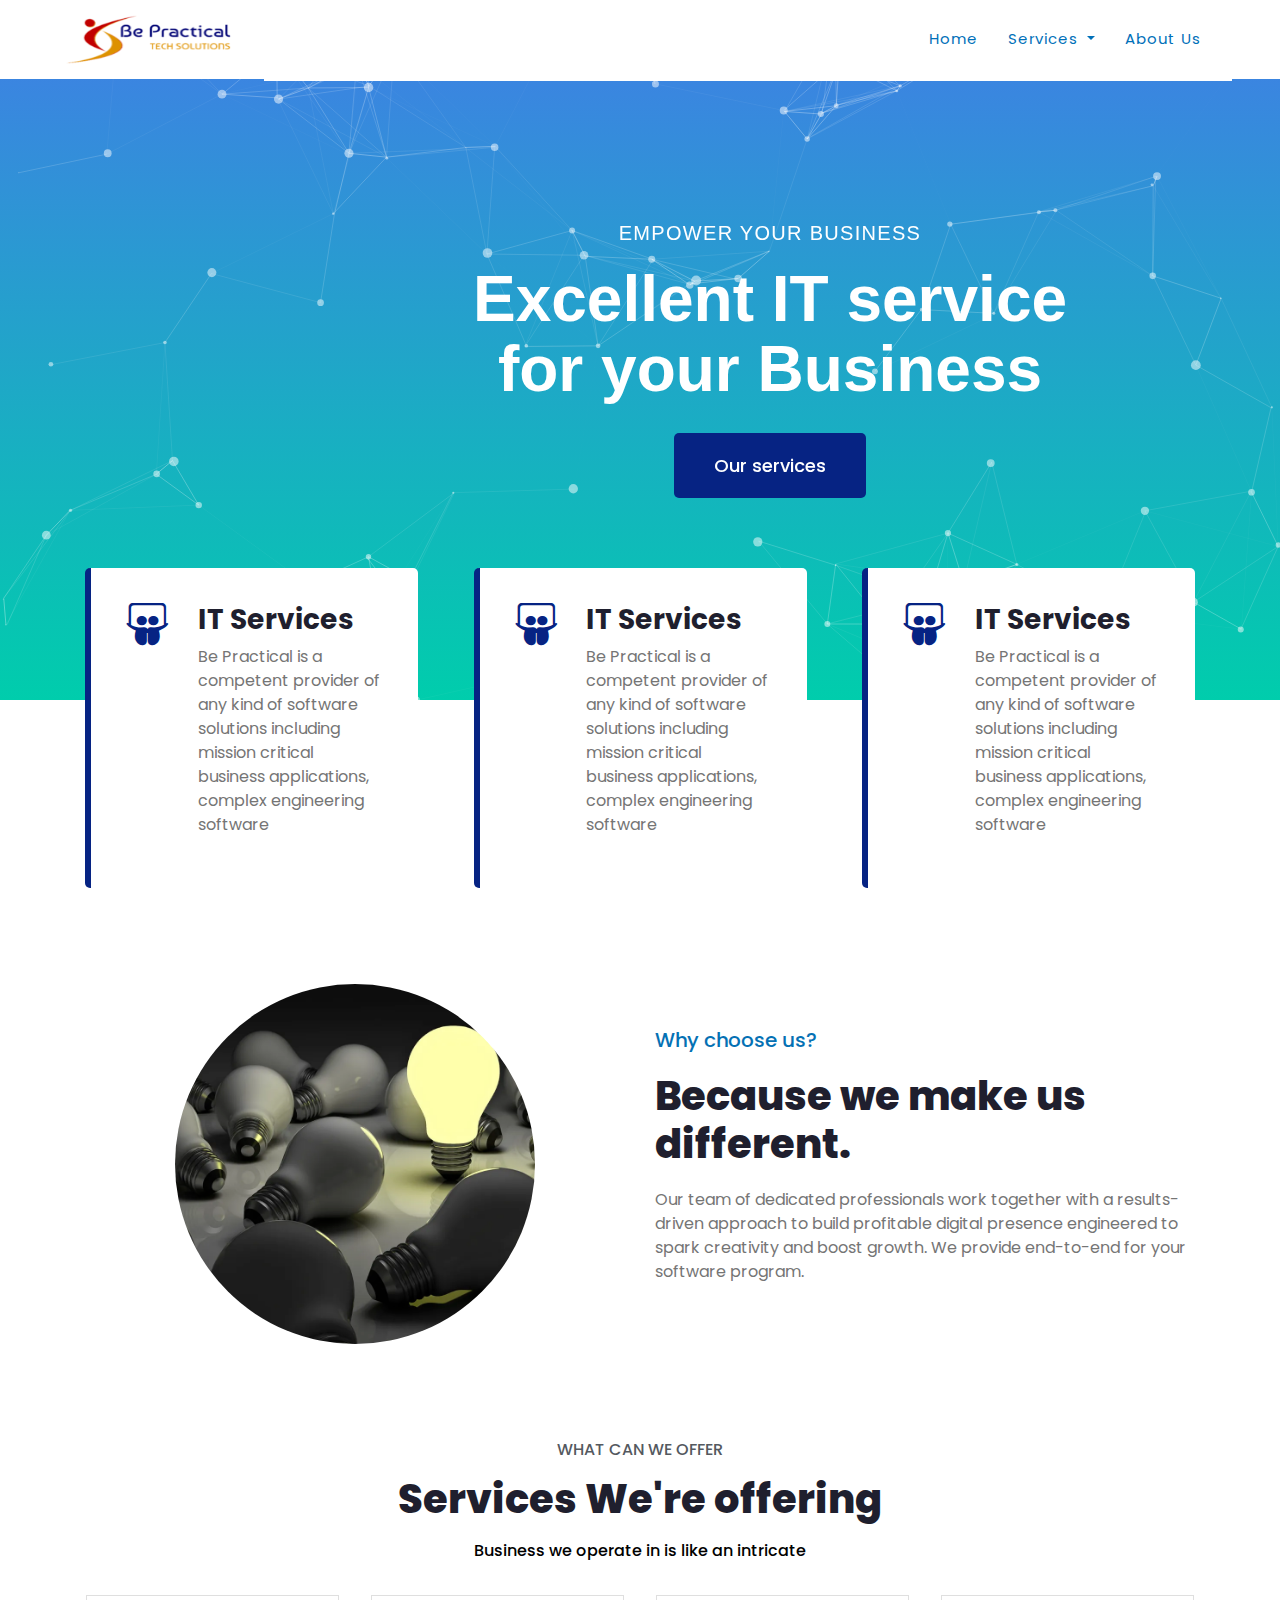
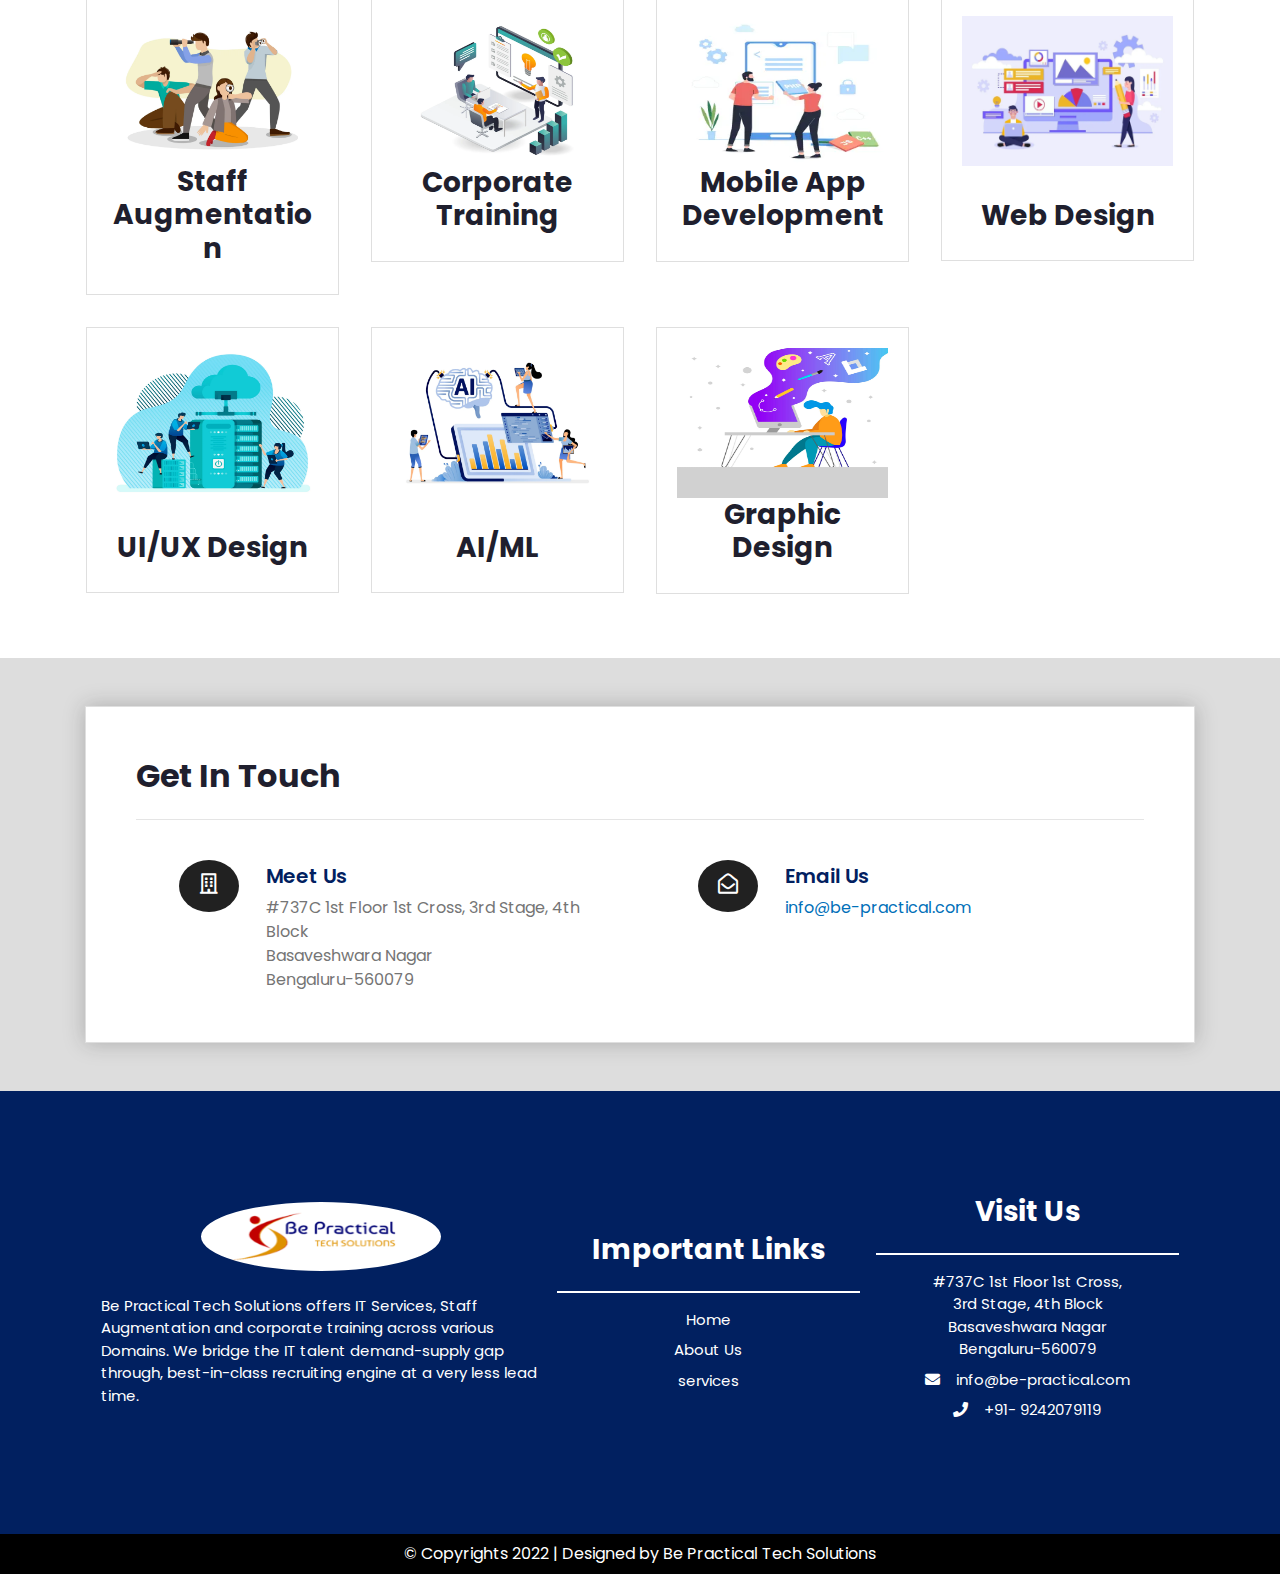
==== index.html @ ccc35663 "code" ====
<!DOCTYPE html>
<html lang="en">

<head>
    <meta charset="utf-8">
    <title> Be Practical Tech Solutions </title>
    <meta content="width=device-width, initial-scale=1.0" name="viewport">
    <meta content="Free HTML Templates" name="keywords">
    <meta content="Free HTML Templates" name="description">

    <!-- Favicon -->
    <link href="img/logo_icon.png" rel="icon">
    <!-- Google Web Fonts -->
    <link rel="preconnect" href="https://fonts.gstatic.com">
    <link href="https://fonts.googleapis.com/css2?family=Poppins:wght@100;200;300;400;500;600;700;800;900&display=swap" rel="stylesheet">

    <!-- Font Awesome -->
    <link href="https://cdnjs.cloudflare.com/ajax/libs/font-awesome/5.10.0/css/all.min.css" rel="stylesheet">

    <!-- Libraries Stylesheet -->
    <link href="lib/owlcarousel/assets/owl.carousel.min.css" rel="stylesheet">

    <!-- Customized Bootstrap Stylesheet -->
    <link href="css/style.css" rel="stylesheet">
    <link rel="stylesheet" href="//use.fontawesome.com/releases/v5.0.7/css/all.css">
    <style>
        #particles-js {
            background-color: transparent;
    background-image: linear-gradient(180deg, #427CE7 0%, #00CDAC 100%);
  /* transition: background 0.3s, border 0.3s, border-radius 0.3s, box-shadow 0.3s; */
  /* height: 100vh; */
}
    </style>

</head>

<body>
  

    <!-- Navbar Start -->
    <div class="container-fluid p-0 header-navbar-div" >
        <nav class="navbar navbar-expand-lg bg-light navbar-light py-3 py-lg-0 px-lg-5 " style="height: 79px; ">
            <a href="index.html" class="navbar-brand ml-lg-3">
               <img width="168"  height="49" class="mr-3" src="img/logo_name.png" alt="">
            </a>
            <button type="button" class="navbar-toggler" data-toggle="collapse" data-target="#navbarCollapse">
                <span class="navbar-toggler-icon"></span>
            </button>
            <div class="collapse navbar-collapse  justify-content-end px-lg-3" style="background-color: #fff;" id="navbarCollapse">
                <div class="navbar-nav  py-0">
                    <a href="index.html" class="nav-item nav-link " style="font-weight: normal; font-size: 15px; color: #0170B9">Home</a>
                    <!-- <a href="service.html" class="nav-item nav-link">Service</a> -->
                    <a class="nav-item dropdown">
                        <a class="nav-link dropdown-toggle " style="font-weight: normal; font-size: 15px; color: #0170B9" href="services.html" id="navbarDropdown" role="button" data-toggle="dropdown" aria-haspopup="true" aria-expanded="false">
                            Services
                        </a>
                        <div class="dropdown-menu" aria-labelledby="navbarDropdown" style="top:75% !important ;">
                          <a class="dropdown-item" style="font-weight: normal; font-size: 15px; color: #0170B9" href="staff-augmentation.html">Staff Augmentation</a>
                          <a class="dropdown-item" style="font-weight: normal; font-size: 15px; color: #0170B9" href="corporate-training.html">Corporate Training</a>
                          <a class="dropdown-item"  style="font-weight: normal; font-size: 15px; color: #0170B9" href="it-solutions.html">IT Solutions</a>
                        </div>
                    </a>
                      <a href="about.html" class="nav-item nav-link active"  style="font-weight: normal; font-size: 15px; color: #0170B9">About Us</a>

                </div>
            </div>
        </nav>
    </div>
    <!-- Navbar End -->

    <div id="particles-js" style="height: 700px;" class="mb-5">
        <div class="container " >
            <div class="container text-center py-5" style="position:absolute; top:170px; left:200px; padding-left: 250px; padding-right: 250px; ">
                <div>
                    <p style="color: #FFFFFF;font-size: 20px;
                    font-weight: 200;                    font-family: 'Nunito', Sans-serif;
                    letter-spacing: 1.3px;">EMPOWER YOUR BUSINESS</p>
                    <p style="color: #FFFFFF;
                    font-size: 64px;
                    font-weight: bold !important;
                    font-family: 'Nunito', Sans-serif;    line-height: 70px;
                   ">Excellent IT service for your Business</p>
                   <div class="mt-5">
                    <a href="services.html"  style="background-color: #062383;font-size: 18px;
                    padding: 20px 40px;color: #fff; font-weight: 500;text-decoration: none;
                    border-radius: 5px;cursor: pointer;">Our services</a>
                   </div>
                  
                </div>
                <!-- <h1 class="text-white ">About Us</h1> -->
              
            </div>
        </div>
        </div>

        <div style="margin-top: -180px;" class="pb-5">
            <div class="container  ">
                <div class="d-flex" style="justify-content: space-between;">
                        <div class="card " style="border: solid #062383; width: 333px;
                    border-width: 0 0px 0px 6px; border-radius: 5px; padding: 35px;">
                            <div class="row">
                                <div class="col-3">
                                    <i style="color: #062383;font-size:42px ;" class="fab fa-slideshare"></i>
                                </div>
                                <div class="col-9">
                                    <h3>
                                        IT Services</h3>
                                        <p class="elementor-icon-box-description">
                                            Be Practical is a competent provider of any kind of software 
                                            solutions including mission critical business applications, complex engineering software
                                        </p>
                                </div>

                            </div>
                            
                        </div>
                        <div class="card " style="border: solid #062383; width: 333px;
                        border-width: 0 0px 0px 6px; border-radius: 5px ; padding: 35px;">
                                <div class="row">
                                    <div class="col-3">
                                        <i style="color: #062383;font-size:42px ;" class="fab fa-slideshare"></i>
                                    </div>
                                    <div class="col-9">
                                        <h3>
                                            IT Services</h3>
                                            <p class="elementor-icon-box-description">
                                                Be Practical is a competent provider of any kind of software 
                                                solutions including mission critical business applications, complex engineering software
                                            </p>
                                    </div>
    
                                </div>
                                
                            </div>
                            <div class="card " style="border: solid #062383; width: 333px;
                            border-width: 0 0px 0px 6px; border-radius: 5px ; padding: 35px;">
                                    <div class="row">
                                        <div class="col-3">
                                            <i style="color: #062383;font-size:42px ;" class="fab fa-slideshare"></i>
                                        </div>
                                        <div class="col-9">
                                            <h3>
                                                IT Services</h3>
                                                <p class="elementor-icon-box-description">
                                                    Be Practical is a competent provider of any kind of software 
                                                    solutions including mission critical business applications, complex engineering software
                                                </p>
                                        </div>
        
                                    </div>
                                    
                                </div>
                </div>
            </div>

        </div>


    <div class="mt-5 pb-5">
        <div class="container">
            <div class="row align-items-center">
                <div class="col-md-6 col-12">
                    <img width="100%" height="auto" class="mr-3 round-img" src="img/what-makes-us-different.png" alt="">

                </div>
                <div class="col-md-6 col-12">
                    <h5 style="color: #0571B4;margin-bottom: 20px;">Why choose us?</h5>
                    <h1 style="margin-bottom: 20px;">Because we make us different.</h1>
                    <p>Our team of dedicated professionals work together with a results-driven
                         approach to build profitable digital presence engineered to spark creativity
                          and boost growth. We provide end-to-end for your software program.&nbsp;&nbsp;</p>
                </div>

            </div>

        </div>
    </div>
<!-- services card start -->
    <div class="mt-5 mb-5">
        <div class="container">
            <div class="text-center">
                <h6 style="color:#54595F;">WHAT CAN WE OFFER</h6>
                <h1 class="mt-3 mb-3">Services We're offering</h1>
                <p style="font-weight:500 !important;color: #000;">Business we operate in is like an intricate</p>
            </div>
            <div class="row ">
                <div class="col-lg-3 col-md-4 col-sm-6 col-12 p-3">
                    <div class="card text-center " style="padding: 20px;">
                        <img width="100%" height="auto" class="mr-3" src="img/services_01.png" alt="">
                        <h3 ><a style="color: inherit;text-decoration: none; cursor:pointer; " href="services.html#StaffAugmentation">Staff Augmentation</a></h3>
                    </div>
                </div>
                <div class="col-lg-3 col-md-4 col-sm-6 col-12 p-3">
                    <div class="card text-center " style="padding: 20px;">
                        <img width="100%" height="150" class="mr-3" src="img/services_02.png" alt="">
                        <h3 ><a style="color: inherit;text-decoration: none; cursor:pointer; " href="services.html#CorporateTraining">Corporate Training</a></h3>
                    </div>
                </div>
                <div class="col-lg-3 col-md-4 col-sm-6 col-12 p-3">
                    <div class="card text-center " style="padding: 20px;">
                        <img width="100%" height="150" class="mr-3" src="img/services_04.png" alt="">
                        <h3 ><a style="color: inherit;text-decoration: none; cursor:pointer; " href="services.html#MobileAppDevelopment">Mobile App Development</a></h3>
                    </div>
                </div>
                <div class="col-lg-3 col-md-4 col-sm-6 col-12 p-3">
                    <div class="card text-center " style="padding: 20px;">
                        <img width="100%" height="150" class="mr-3" src="img/services_03.png" alt="">
                        <h3 style="margin-top: 33px;"><a style="color: inherit;text-decoration: none; cursor:pointer; " href="services.html#WebDesign">Web Design</a></h3>
                    </div>
                </div>
                <div class="col-lg-3 col-md-4 col-sm-6 col-12 p-3">
                    <div class="card text-center " style="padding: 20px;">
                        <img width="100%" height="150" class="mr-3" src="img/services_05.png" alt="">
                        <h3 style="margin-top: 33px;"><a style="color: inherit;text-decoration: none; cursor:pointer; " href="services.html#UI-UXDesign">UI/UX Design</a></h3>
                    </div>
                </div>
                <div class="col-lg-3 col-md-4 col-sm-6 col-12 p-3">
                    <div class="card text-center " style="padding: 20px;">
                        <img width="100%" height="150" class="mr-3" src="img/services_06.png" alt="">
                        <h3 style="margin-top: 33px;" ><a style="color: inherit;text-decoration: none; cursor:pointer; " href="services.html#AI-ML">AI/ML</a></h3>
                    </div>
                </div>
                <div class="col-lg-3 col-md-4 col-sm-6 col-12 p-3">
                    <div class="card text-center " style="padding: 20px;">
                        <img width="100%" height="150" class="mr-3" src="img/services_07.png" alt="">
                        <h3 ><a style="color: inherit;text-decoration: none; cursor:pointer; " href="services.html#GraphicDesign">Graphic Design</a></h3>
                    </div>
                </div>
            </div>

        </div>

    </div>

<!-- services card end -->



    <div style="background-color: #DDDDDD;" class="py-5 px-sm-3 px-md-5">
        <div class="container">
          <div style="width:100% ;">
            <div class="card" style="box-shadow: 0px 0px 20px 0px rgb(33 33 33 / 25%);padding:50px">
                <h2 >Get In Touch</h2>
                <hr>
                <div class="row mt-4 ">
                    <div class="col-6">
                        <div class="row " style="justify-content: flex-end;">
                            
                            <div class="col-lg-2">
                                <div style="padding: 14px;width: 60px; background-color:#212121;color: #fff; border-radius: 50%;" class="text-center">
                                    <i class="far fa-building" style="font-size: 20px;"></i>
                                </div>
                            </div>
                            <div class="col-lg-9">
                                <h4 style="font-size: 20px;margin-bottom: 8px;
                                color: #012060;" class="mt-1">Meet Us</h4>
                                <span>
                                    #737C 1st Floor 1st Cross,
                                    3rd Stage, 4th Block<br>
                                    Basaveshwara Nagar<br>
                                    Bengaluru-560079<br>
                                </span>
                            </div>
                        </div>

                    </div>
                    <div class="col-6 pr-3">
                        <div class="row" style="justify-content: flex-end;">
                            <div class="col-2">
                                <div style="padding: 14px;width: 60px; background-color:#212121;color: #fff;  border-radius: 50%;" class="text-center">
                                    <i class="far fa-envelope-open" style="font-size: 20px;"></i>
                                </div>
                            </div>
                            <div class="col-9">
                                <h4 style="font-size: 20px;margin-bottom: 8px;
                                color: #012060;" class="mt-1">Email Us</h4>
                                <a href="info@be-practical.com">info@be-practical.com</a>
                            </div>
                        </div>
                    </div>
                </div>
            </div>
          </div>
        </div>
    </div>


    <!-- Footer Start -->
    <div class="container-fluid bg-dark text-white py-5 px-sm-3 px-md-5 " style="font-size: 15px;">
        <div class="container">
            <div class="row pt-5 ml-2 mr-2 align-items-center">
           
                <div class="col-lg-5 col-md-6 mb-5 p-2 ">
                    <div class="text-center" style="   margin: 0px 100px 0px 100px; background-color: #FFFFFF;
                    border-style: solid;
                    border-width: 10px 10px 10px 10px;
                    border-color: #FFFFFF;
                    border-radius: 60% 60% 60% 60%;">
                        <img width="168"  height="49" class="mr-3" src="img/logo_name.png" alt="">
                    </div>
                    <div class="w-100 mt-4">
                        <p>Be Practical Tech Solutions offers IT Services, Staff Augmentation and corporate training across various Domains. 
                            We bridge the IT talent demand-supply gap through, best-in-class recruiting 
                            engine at a very less lead time.</p>
                    </div>
                </div>
                <div class="col-lg-7 col-md-6">
                    <div class="row align-items-center">
                        <div class="col-md-6 mb-5 p-2 text-center" >
                            <h3 class="text-white mb-4">Important Links</h3>
                            <div style="border-top:2px solid #fff"></div>
                            <div class="d-flex flex-column justify-content-start mt-3">
                                <a class="text-white mb-2" href="index.html">Home</a>
                                <a class="text-white mb-2" href="about.html">About Us</a>
                                <a class="text-white" href="services.html">services</a>
                            </div>
                        </div>
                        <div class="col-md-6 mb-5 p-2 text-center">
                            <h3 class="text-white mb-4">Visit Us    </h3>
                            <div style="border-top:2px solid #fff"></div>
                            <div class="d-flex flex-column justify-content-start mt-3">
                                <a class="text-white mb-2" href="#">#737C 1st Floor 1st Cross,<br>
                                    3rd Stage, 4th Block<br>
                                    Basaveshwara Nagar<br>
                                    Bengaluru-560079<br>
                                    </a>
                                <a class="text-white mb-2" href="#"><i class="fas fa-envelope mr-3"></i>info@be-practical.com</a>
                                <a class="text-white mb-2" href="#"><i class="fas fa-phone mr-3"></i>+91- 9242079119</a>

                            </div>
                        </div>
                        
                    </div>
                </div>
            </div>
        </div>
       
       
    </div>
    <div class="text-center p-2" style="background-color: #000; color: #fff;">
      © Copyrights 2022 | Designed by Be Practical Tech Solutions
      </div>
    <!-- Footer End -->


    <!-- Back to Top -->
    <!-- <a href="#" class="btn btn-lg btn-primary back-to-top"><i class="fa fa-angle-double-up"></i></a> -->


    <!-- JavaScript Libraries -->
    <script src="https://code.jquery.com/jquery-3.4.1.min.js"></script>
    <script src="https://stackpath.bootstrapcdn.com/bootstrap/4.4.1/js/bootstrap.bundle.min.js"></script>
    <script src="lib/easing/easing.min.js"></script>
    <script src="lib/waypoints/waypoints.min.js"></script>
    <script src="lib/counterup/counterup.min.js"></script>
    <script src="lib/owlcarousel/owl.carousel.min.js"></script>
    <script src=
    "js/particles.js-master/particles.js">
</script>
<script src=
    "js//particles.js-master/demo/js/app.js">
</script>

    <!-- Contact Javascript File -->
    <script src="mail/jqBootstrapValidation.min.js"></script>
    <script src="mail/contact.js"></script>

    <!-- Template Javascript -->
    <script src="js/main.js"></script>
</body>

</html>
---- css/style.css ----
/******* Bootstrap Theming ********/
/*!
 * Bootstrap v4.5.3 (https://getbootstrap.com/)
 * Copyright 2011-2020 The Bootstrap Authors
 * Copyright 2011-2020 Twitter, Inc.
 * Licensed under MIT (https://github.com/twbs/bootstrap/blob/main/LICENSE)
 */
:root {
  --blue: #007bff;
  --indigo: #6610f2;
  --purple: #6f42c1;
  --pink: #e83e8c;
  --red: #dc3545;
  --orange: #fd7e14;
  --yellow: #ffc107;
  --green: #28a745;
  --teal: #20c997;
  --cyan: #17a2b8;
  --white: #fff;
  --gray: #6c757d;
  --gray-dark: #343a40;
  --primary: #FF4800;
  --secondary: #F2F2F4;
  --success: #28a745;
  --info: #17a2b8;
  --warning: #ffc107;
  --danger: #dc3545;
  --light: #FFFFFF;
  --dark: #1F1F2E;
  --breakpoint-xs: 0;
  --breakpoint-sm: 576px;
  --breakpoint-md: 768px;
  --breakpoint-lg: 992px;
  --breakpoint-xl: 1200px;
  --font-family-sans-serif: "Poppins", sans-serif;
  --font-family-monospace: SFMono-Regular, Menlo, Monaco, Consolas, "Liberation Mono", "Courier New", monospace;
}

*,
*::before,
*::after {
  box-sizing: border-box;
}

html {
  font-family: sans-serif;
  line-height: 1.15;
  -webkit-text-size-adjust: 100%;
  -webkit-tap-highlight-color: rgba(0, 0, 0, 0);
}

article, aside, figcaption, figure, footer, header, hgroup, main, nav, section {
  display: block;
}

body {
  margin: 0;
  font-family: "Poppins", sans-serif;
  font-size: 1rem;
  font-weight: 400;
  line-height: 1.5;
  color: #757575;
  text-align: left;
  background-color: #fff;
}

[tabindex="-1"]:focus:not(:focus-visible) {
  outline: 0 !important;
}

hr {
  box-sizing: content-box;
  height: 0;
  overflow: visible;
}

h1, h2, h3, h4, h5, h6 {
  margin-top: 0;
  margin-bottom: 0.5rem;
}

p {
  margin-top: 0;
  margin-bottom: 1rem;
}

abbr[title],
abbr[data-original-title] {
  text-decoration: underline;
  text-decoration: underline dotted;
  cursor: help;
  border-bottom: 0;
  text-decoration-skip-ink: none;
}

address {
  margin-bottom: 1rem;
  font-style: normal;
  line-height: inherit;
}

ol,
ul,
dl {
  margin-top: 0;
  margin-bottom: 1rem;
}

ol ol,
ul ul,
ol ul,
ul ol {
  margin-bottom: 0;
}

dt {
  font-weight: 700;
}

dd {
  margin-bottom: .5rem;
  margin-left: 0;
}

blockquote {
  margin: 0 0 1rem;
}

b,
strong {
  font-weight: bolder;
}

small {
  font-size: 80%;
}

sub,
sup {
  position: relative;
  font-size: 75%;
  line-height: 0;
  vertical-align: baseline;
}

sub {
  bottom: -.25em;
}

sup {
  top: -.5em;
}

a {
  color: #0170B9;
  text-decoration: none;
  background-color: transparent;
}

a:hover {
  color: #3a3a3a;
  text-decoration: underline;
}

a:not([href]):not([class]) {
  color: inherit;
  text-decoration: none;
}

a:not([href]):not([class]):hover {
  color: inherit;
  text-decoration: none;
}

pre,
code,
kbd,
samp {
  font-family: SFMono-Regular, Menlo, Monaco, Consolas, "Liberation Mono", "Courier New", monospace;
  font-size: 1em;
}

pre {
  margin-top: 0;
  margin-bottom: 1rem;
  overflow: auto;
  -ms-overflow-style: scrollbar;
}

figure {
  margin: 0 0 1rem;
}

img {
  vertical-align: middle;
  border-style: none;
}

svg {
  overflow: hidden;
  vertical-align: middle;
}

table {
  border-collapse: collapse;
}

caption {
  padding-top: 0.75rem;
  padding-bottom: 0.75rem;
  color: #6c757d;
  text-align: left;
  caption-side: bottom;
}

th {
  text-align: inherit;
  text-align: -webkit-match-parent;
}

label {
  display: inline-block;
  margin-bottom: 0.5rem;
}

button {
  border-radius: 0;
}

button:focus {
  outline: 1px dotted;
  outline: 5px auto -webkit-focus-ring-color;
}

input,
button,
select,
optgroup,
textarea {
  margin: 0;
  font-family: inherit;
  font-size: inherit;
  line-height: inherit;
}

button,
input {
  overflow: visible;
}

button,
select {
  text-transform: none;
}

[role="button"] {
  cursor: pointer;
}

select {
  word-wrap: normal;
}

button,
[type="button"],
[type="reset"],
[type="submit"] {
  -webkit-appearance: button;
}

button:not(:disabled),
[type="button"]:not(:disabled),
[type="reset"]:not(:disabled),
[type="submit"]:not(:disabled) {
  cursor: pointer;
}

button::-moz-focus-inner,
[type="button"]::-moz-focus-inner,
[type="reset"]::-moz-focus-inner,
[type="submit"]::-moz-focus-inner {
  padding: 0;
  border-style: none;
}

input[type="radio"],
input[type="checkbox"] {
  box-sizing: border-box;
  padding: 0;
}

textarea {
  overflow: auto;
  resize: vertical;
}

fieldset {
  min-width: 0;
  padding: 0;
  margin: 0;
  border: 0;
}

legend {
  display: block;
  width: 100%;
  max-width: 100%;
  padding: 0;
  margin-bottom: .5rem;
  font-size: 1.5rem;
  line-height: inherit;
  color: inherit;
  white-space: normal;
}

@media (max-width: 1200px) {
  legend {
    font-size: calc(1.275rem + 0.3vw) ;
  }
}

progress {
  vertical-align: baseline;
}

[type="number"]::-webkit-inner-spin-button,
[type="number"]::-webkit-outer-spin-button {
  height: auto;
}

[type="search"] {
  outline-offset: -2px;
  -webkit-appearance: none;
}

[type="search"]::-webkit-search-decoration {
  -webkit-appearance: none;
}

::-webkit-file-upload-button {
  font: inherit;
  -webkit-appearance: button;
}

output {
  display: inline-block;
}

summary {
  display: list-item;
  cursor: pointer;
}

template {
  display: none;
}

[hidden] {
  display: none !important;
}

h1, h2, h3, h4, h5, h6,
.h1, .h2, .h3, .h4, .h5, .h6 {
  margin-bottom: 0.5rem;
  font-weight: 500;
  line-height: 1.2;
  color: #1F1F2E;
}

h1, .h1 {
  font-size: 2.5rem;
}

@media (max-width: 1200px) {
  h1, .h1 {
    font-size: calc(1.375rem + 1.5vw) ;
  }
}

h2, .h2 {
  font-size: 2rem;
}

@media (max-width: 1200px) {
  h2, .h2 {
    font-size: calc(1.325rem + 0.9vw) ;
  }
}

h3, .h3 {
  font-size: 1.75rem;
}

@media (max-width: 1200px) {
  h3, .h3 {
    font-size: calc(1.3rem + 0.6vw) ;
  }
}

h4, .h4 {
  font-size: 1.5rem;
}

@media (max-width: 1200px) {
  h4, .h4 {
    font-size: calc(1.275rem + 0.3vw) ;
  }
}

h5, .h5 {
  font-size: 1.25rem;
}

h6, .h6 {
  font-size: 1rem;
}

.lead {
  font-size: 1.25rem;
  font-weight: 300;
}

.display-1 {
  font-size: 6rem;
  font-weight: 300;
  line-height: 1.2;
}

@media (max-width: 1200px) {
  .display-1 {
    font-size: calc(1.725rem + 5.7vw) ;
  }
}

.display-2 {
  font-size: 5.5rem;
  font-weight: 300;
  line-height: 1.2;
}

@media (max-width: 1200px) {
  .display-2 {
    font-size: calc(1.675rem + 5.1vw) ;
  }
}

.display-3 {
  font-size: 4.5rem;
  font-weight: 300;
  line-height: 1.2;
}

@media (max-width: 1200px) {
  .display-3 {
    font-size: calc(1.575rem + 3.9vw) ;
  }
}

.display-4 {
  font-size: 3.5rem;
  font-weight: 300;
  line-height: 1.2;
}

@media (max-width: 1200px) {
  .display-4 {
    font-size: calc(1.475rem + 2.7vw) ;
  }
}

hr {
  margin-top: 1rem;
  margin-bottom: 1rem;
  border: 0;
  border-top: 1px solid rgba(0, 0, 0, 0.1);
}

small,
.small {
  font-size: 80%;
  font-weight: 400;
}

mark,
.mark {
  padding: 0.2em;
  background-color: #fcf8e3;
}

.list-unstyled {
  padding-left: 0;
  list-style: none;
}

.list-inline {
  padding-left: 0;
  list-style: none;
}

.list-inline-item {
  display: inline-block;
}

.list-inline-item:not(:last-child) {
  margin-right: 0.5rem;
}

.initialism {
  font-size: 90%;
  text-transform: uppercase;
}

.blockquote {
  margin-bottom: 1rem;
  font-size: 1.25rem;
}

.blockquote-footer {
  display: block;
  font-size: 80%;
  color: #6c757d;
}

.blockquote-footer::before {
  content: "\2014\00A0";
}

.img-fluid {
  max-width: 100%;
  height: auto;
}

.img-thumbnail {
  padding: 0.25rem;
  background-color: #fff;
  border: 1px solid #dee2e6;
  max-width: 100%;
  height: auto;
}

.figure {
  display: inline-block;
}

.figure-img {
  margin-bottom: 0.5rem;
  line-height: 1;
}

.figure-caption {
  font-size: 90%;
  color: #6c757d;
}

code {
  font-size: 87.5%;
  color: #e83e8c;
  word-wrap: break-word;
}

a > code {
  color: inherit;
}

kbd {
  padding: 0.2rem 0.4rem;
  font-size: 87.5%;
  color: #fff;
  background-color: #212529;
}

kbd kbd {
  padding: 0;
  font-size: 100%;
  font-weight: 700;
}

pre {
  display: block;
  font-size: 87.5%;
  color: #212529;
}

pre code {
  font-size: inherit;
  color: inherit;
  word-break: normal;
}

.pre-scrollable {
  max-height: 340px;
  overflow-y: scroll;
}

.container,
.container-fluid,
.container-sm,
.container-md,
.container-lg,
.container-xl {
  width: 100%;
  padding-right: 15px;
  padding-left: 15px;
  margin-right: auto;
  margin-left: auto;
}

@media (min-width: 576px) {
  .container, .container-sm {
    max-width: 540px;
  }
}

@media (min-width: 768px) {
  .container, .container-sm, .container-md {
    max-width: 720px;
  }
}

@media (min-width: 992px) {
  .container, .container-sm, .container-md, .container-lg {
    max-width: 960px;
  }
}

@media (min-width: 1200px) {
  .container, .container-sm, .container-md, .container-lg, .container-xl {
    max-width: 1140px;
  }
}

.row {
  display: flex;
  flex-wrap: wrap;
  margin-right: -15px;
  margin-left: -15px;
}

.no-gutters {
  margin-right: 0;
  margin-left: 0;
}

.no-gutters > .col,
.no-gutters > [class*="col-"] {
  padding-right: 0;
  padding-left: 0;
}

.col-1, .col-2, .col-3, .col-4, .col-5, .col-6, .col-7, .col-8, .col-9, .col-10, .col-11, .col-12, .col,
.col-auto, .col-sm-1, .col-sm-2, .col-sm-3, .col-sm-4, .col-sm-5, .col-sm-6, .col-sm-7, .col-sm-8, .col-sm-9, .col-sm-10, .col-sm-11, .col-sm-12, .col-sm,
.col-sm-auto, .col-md-1, .col-md-2, .col-md-3, .col-md-4, .col-md-5, .col-md-6, .col-md-7, .col-md-8, .col-md-9, .col-md-10, .col-md-11, .col-md-12, .col-md,
.col-md-auto, .col-lg-1, .col-lg-2, .col-lg-3, .col-lg-4, .col-lg-5, .col-lg-6, .col-lg-7, .col-lg-8, .col-lg-9, .col-lg-10, .col-lg-11, .col-lg-12, .col-lg,
.col-lg-auto, .col-xl-1, .col-xl-2, .col-xl-3, .col-xl-4, .col-xl-5, .col-xl-6, .col-xl-7, .col-xl-8, .col-xl-9, .col-xl-10, .col-xl-11, .col-xl-12, .col-xl,
.col-xl-auto {
  position: relative;
  width: 100%;
  padding-right: 15px;
  padding-left: 15px;
}

.col {
  flex-basis: 0;
  flex-grow: 1;
  max-width: 100%;
}

.row-cols-1 > * {
  flex: 0 0 100%;
  max-width: 100%;
}

.row-cols-2 > * {
  flex: 0 0 50%;
  max-width: 50%;
}

.row-cols-3 > * {
  flex: 0 0 33.33333%;
  max-width: 33.33333%;
}

.row-cols-4 > * {
  flex: 0 0 25%;
  max-width: 25%;
}

.row-cols-5 > * {
  flex: 0 0 20%;
  max-width: 20%;
}

.row-cols-6 > * {
  flex: 0 0 16.66667%;
  max-width: 16.66667%;
}

.col-auto {
  flex: 0 0 auto;
  width: auto;
  max-width: 100%;
}

.col-1 {
  flex: 0 0 8.33333%;
  max-width: 8.33333%;
}

.col-2 {
  flex: 0 0 16.66667%;
  max-width: 16.66667%;
}

.col-3 {
  flex: 0 0 25%;
  max-width: 25%;
}

.col-4 {
  flex: 0 0 33.33333%;
  max-width: 33.33333%;
}

.col-5 {
  flex: 0 0 41.66667%;
  max-width: 41.66667%;
}

.col-6 {
  flex: 0 0 50%;
  max-width: 50%;
}

.col-7 {
  flex: 0 0 58.33333%;
  max-width: 58.33333%;
}

.col-8 {
  flex: 0 0 66.66667%;
  max-width: 66.66667%;
}

.col-9 {
  flex: 0 0 75%;
  max-width: 75%;
}

.col-10 {
  flex: 0 0 83.33333%;
  max-width: 83.33333%;
}

.col-11 {
  flex: 0 0 91.66667%;
  max-width: 91.66667%;
}

.col-12 {
  flex: 0 0 100%;
  max-width: 100%;
}

.order-first {
  order: -1;
}

.order-last {
  order: 13;
}

.order-0 {
  order: 0;
}

.order-1 {
  order: 1;
}

.order-2 {
  order: 2;
}

.order-3 {
  order: 3;
}

.order-4 {
  order: 4;
}

.order-5 {
  order: 5;
}

.order-6 {
  order: 6;
}

.order-7 {
  order: 7;
}

.order-8 {
  order: 8;
}

.order-9 {
  order: 9;
}

.order-10 {
  order: 10;
}

.order-11 {
  order: 11;
}

.order-12 {
  order: 12;
}

.offset-1 {
  margin-left: 8.33333%;
}

.offset-2 {
  margin-left: 16.66667%;
}

.offset-3 {
  margin-left: 25%;
}

.offset-4 {
  margin-left: 33.33333%;
}

.offset-5 {
  margin-left: 41.66667%;
}

.offset-6 {
  margin-left: 50%;
}

.offset-7 {
  margin-left: 58.33333%;
}

.offset-8 {
  margin-left: 66.66667%;
}

.offset-9 {
  margin-left: 75%;
}

.offset-10 {
  margin-left: 83.33333%;
}

.offset-11 {
  margin-left: 91.66667%;
}

@media (min-width: 576px) {
  .col-sm {
    flex-basis: 0;
    flex-grow: 1;
    max-width: 100%;
  }
  .row-cols-sm-1 > * {
    flex: 0 0 100%;
    max-width: 100%;
  }
  .row-cols-sm-2 > * {
    flex: 0 0 50%;
    max-width: 50%;
  }
  .row-cols-sm-3 > * {
    flex: 0 0 33.33333%;
    max-width: 33.33333%;
  }
  .row-cols-sm-4 > * {
    flex: 0 0 25%;
    max-width: 25%;
  }
  .row-cols-sm-5 > * {
    flex: 0 0 20%;
    max-width: 20%;
  }
  .row-cols-sm-6 > * {
    flex: 0 0 16.66667%;
    max-width: 16.66667%;
  }
  .col-sm-auto {
    flex: 0 0 auto;
    width: auto;
    max-width: 100%;
  }
  .col-sm-1 {
    flex: 0 0 8.33333%;
    max-width: 8.33333%;
  }
  .col-sm-2 {
    flex: 0 0 16.66667%;
    max-width: 16.66667%;
  }
  .col-sm-3 {
    flex: 0 0 25%;
    max-width: 25%;
  }
  .col-sm-4 {
    flex: 0 0 33.33333%;
    max-width: 33.33333%;
  }
  .col-sm-5 {
    flex: 0 0 41.66667%;
    max-width: 41.66667%;
  }
  .col-sm-6 {
    flex: 0 0 50%;
    max-width: 50%;
  }
  .col-sm-7 {
    flex: 0 0 58.33333%;
    max-width: 58.33333%;
  }
  .col-sm-8 {
    flex: 0 0 66.66667%;
    max-width: 66.66667%;
  }
  .col-sm-9 {
    flex: 0 0 75%;
    max-width: 75%;
  }
  .col-sm-10 {
    flex: 0 0 83.33333%;
    max-width: 83.33333%;
  }
  .col-sm-11 {
    flex: 0 0 91.66667%;
    max-width: 91.66667%;
  }
  .col-sm-12 {
    flex: 0 0 100%;
    max-width: 100%;
  }
  .order-sm-first {
    order: -1;
  }
  .order-sm-last {
    order: 13;
  }
  .order-sm-0 {
    order: 0;
  }
  .order-sm-1 {
    order: 1;
  }
  .order-sm-2 {
    order: 2;
  }
  .order-sm-3 {
    order: 3;
  }
  .order-sm-4 {
    order: 4;
  }
  .order-sm-5 {
    order: 5;
  }
  .order-sm-6 {
    order: 6;
  }
  .order-sm-7 {
    order: 7;
  }
  .order-sm-8 {
    order: 8;
  }
  .order-sm-9 {
    order: 9;
  }
  .order-sm-10 {
    order: 10;
  }
  .order-sm-11 {
    order: 11;
  }
  .order-sm-12 {
    order: 12;
  }
  .offset-sm-0 {
    margin-left: 0;
  }
  .offset-sm-1 {
    margin-left: 8.33333%;
  }
  .offset-sm-2 {
    margin-left: 16.66667%;
  }
  .offset-sm-3 {
    margin-left: 25%;
  }
  .offset-sm-4 {
    margin-left: 33.33333%;
  }
  .offset-sm-5 {
    margin-left: 41.66667%;
  }
  .offset-sm-6 {
    margin-left: 50%;
  }
  .offset-sm-7 {
    margin-left: 58.33333%;
  }
  .offset-sm-8 {
    margin-left: 66.66667%;
  }
  .offset-sm-9 {
    margin-left: 75%;
  }
  .offset-sm-10 {
    margin-left: 83.33333%;
  }
  .offset-sm-11 {
    margin-left: 91.66667%;
  }
}

@media (min-width: 768px) {
  .col-md {
    flex-basis: 0;
    flex-grow: 1;
    max-width: 100%;
  }
  .row-cols-md-1 > * {
    flex: 0 0 100%;
    max-width: 100%;
  }
  .row-cols-md-2 > * {
    flex: 0 0 50%;
    max-width: 50%;
  }
  .row-cols-md-3 > * {
    flex: 0 0 33.33333%;
    max-width: 33.33333%;
  }
  .row-cols-md-4 > * {
    flex: 0 0 25%;
    max-width: 25%;
  }
  .row-cols-md-5 > * {
    flex: 0 0 20%;
    max-width: 20%;
  }
  .row-cols-md-6 > * {
    flex: 0 0 16.66667%;
    max-width: 16.66667%;
  }
  .col-md-auto {
    flex: 0 0 auto;
    width: auto;
    max-width: 100%;
  }
  .col-md-1 {
    flex: 0 0 8.33333%;
    max-width: 8.33333%;
  }
  .col-md-2 {
    flex: 0 0 16.66667%;
    max-width: 16.66667%;
  }
  .col-md-3 {
    flex: 0 0 25%;
    max-width: 25%;
  }
  .col-md-4 {
    flex: 0 0 33.33333%;
    max-width: 33.33333%;
  }
  .col-md-5 {
    flex: 0 0 41.66667%;
    max-width: 41.66667%;
  }
  .col-md-6 {
    flex: 0 0 50%;
    max-width: 50%;
  }
  .col-md-7 {
    flex: 0 0 58.33333%;
    max-width: 58.33333%;
  }
  .col-md-8 {
    flex: 0 0 66.66667%;
    max-width: 66.66667%;
  }
  .col-md-9 {
    flex: 0 0 75%;
    max-width: 75%;
  }
  .col-md-10 {
    flex: 0 0 83.33333%;
    max-width: 83.33333%;
  }
  .col-md-11 {
    flex: 0 0 91.66667%;
    max-width: 91.66667%;
  }
  .col-md-12 {
    flex: 0 0 100%;
    max-width: 100%;
  }
  .order-md-first {
    order: -1;
  }
  .order-md-last {
    order: 13;
  }
  .order-md-0 {
    order: 0;
  }
  .order-md-1 {
    order: 1;
  }
  .order-md-2 {
    order: 2;
  }
  .order-md-3 {
    order: 3;
  }
  .order-md-4 {
    order: 4;
  }
  .order-md-5 {
    order: 5;
  }
  .order-md-6 {
    order: 6;
  }
  .order-md-7 {
    order: 7;
  }
  .order-md-8 {
    order: 8;
  }
  .order-md-9 {
    order: 9;
  }
  .order-md-10 {
    order: 10;
  }
  .order-md-11 {
    order: 11;
  }
  .order-md-12 {
    order: 12;
  }
  .offset-md-0 {
    margin-left: 0;
  }
  .offset-md-1 {
    margin-left: 8.33333%;
  }
  .offset-md-2 {
    margin-left: 16.66667%;
  }
  .offset-md-3 {
    margin-left: 25%;
  }
  .offset-md-4 {
    margin-left: 33.33333%;
  }
  .offset-md-5 {
    margin-left: 41.66667%;
  }
  .offset-md-6 {
    margin-left: 50%;
  }
  .offset-md-7 {
    margin-left: 58.33333%;
  }
  .offset-md-8 {
    margin-left: 66.66667%;
  }
  .offset-md-9 {
    margin-left: 75%;
  }
  .offset-md-10 {
    margin-left: 83.33333%;
  }
  .offset-md-11 {
    margin-left: 91.66667%;
  }
}

@media (min-width: 992px) {
  .col-lg {
    flex-basis: 0;
    flex-grow: 1;
    max-width: 100%;
  }
  .row-cols-lg-1 > * {
    flex: 0 0 100%;
    max-width: 100%;
  }
  .row-cols-lg-2 > * {
    flex: 0 0 50%;
    max-width: 50%;
  }
  .row-cols-lg-3 > * {
    flex: 0 0 33.33333%;
    max-width: 33.33333%;
  }
  .row-cols-lg-4 > * {
    flex: 0 0 25%;
    max-width: 25%;
  }
  .row-cols-lg-5 > * {
    flex: 0 0 20%;
    max-width: 20%;
  }
  .row-cols-lg-6 > * {
    flex: 0 0 16.66667%;
    max-width: 16.66667%;
  }
  .col-lg-auto {
    flex: 0 0 auto;
    width: auto;
    max-width: 100%;
  }
  .col-lg-1 {
    flex: 0 0 8.33333%;
    max-width: 8.33333%;
  }
  .col-lg-2 {
    flex: 0 0 16.66667%;
    max-width: 16.66667%;
  }
  .col-lg-3 {
    flex: 0 0 25%;
    max-width: 25%;
  }
  .col-lg-4 {
    flex: 0 0 33.33333%;
    max-width: 33.33333%;
  }
  .col-lg-5 {
    flex: 0 0 41.66667%;
    max-width: 41.66667%;
  }
  .col-lg-6 {
    flex: 0 0 50%;
    max-width: 50%;
  }
  .col-lg-7 {
    flex: 0 0 58.33333%;
    max-width: 58.33333%;
  }
  .col-lg-8 {
    flex: 0 0 66.66667%;
    max-width: 66.66667%;
  }
  .col-lg-9 {
    flex: 0 0 75%;
    max-width: 75%;
  }
  .col-lg-10 {
    flex: 0 0 83.33333%;
    max-width: 83.33333%;
  }
  .col-lg-11 {
    flex: 0 0 91.66667%;
    max-width: 91.66667%;
  }
  .col-lg-12 {
    flex: 0 0 100%;
    max-width: 100%;
  }
  .order-lg-first {
    order: -1;
  }
  .order-lg-last {
    order: 13;
  }
  .order-lg-0 {
    order: 0;
  }
  .order-lg-1 {
    order: 1;
  }
  .order-lg-2 {
    order: 2;
  }
  .order-lg-3 {
    order: 3;
  }
  .order-lg-4 {
    order: 4;
  }
  .order-lg-5 {
    order: 5;
  }
  .order-lg-6 {
    order: 6;
  }
  .order-lg-7 {
    order: 7;
  }
  .order-lg-8 {
    order: 8;
  }
  .order-lg-9 {
    order: 9;
  }
  .order-lg-10 {
    order: 10;
  }
  .order-lg-11 {
    order: 11;
  }
  .order-lg-12 {
    order: 12;
  }
  .offset-lg-0 {
    margin-left: 0;
  }
  .offset-lg-1 {
    margin-left: 8.33333%;
  }
  .offset-lg-2 {
    margin-left: 16.66667%;
  }
  .offset-lg-3 {
    margin-left: 25%;
  }
  .offset-lg-4 {
    margin-left: 33.33333%;
  }
  .offset-lg-5 {
    margin-left: 41.66667%;
  }
  .offset-lg-6 {
    margin-left: 50%;
  }
  .offset-lg-7 {
    margin-left: 58.33333%;
  }
  .offset-lg-8 {
    margin-left: 66.66667%;
  }
  .offset-lg-9 {
    margin-left: 75%;
  }
  .offset-lg-10 {
    margin-left: 83.33333%;
  }
  .offset-lg-11 {
    margin-left: 91.66667%;
  }
}

@media (min-width: 1200px) {
  .col-xl {
    flex-basis: 0;
    flex-grow: 1;
    max-width: 100%;
  }
  .row-cols-xl-1 > * {
    flex: 0 0 100%;
    max-width: 100%;
  }
  .row-cols-xl-2 > * {
    flex: 0 0 50%;
    max-width: 50%;
  }
  .row-cols-xl-3 > * {
    flex: 0 0 33.33333%;
    max-width: 33.33333%;
  }
  .row-cols-xl-4 > * {
    flex: 0 0 25%;
    max-width: 25%;
  }
  .row-cols-xl-5 > * {
    flex: 0 0 20%;
    max-width: 20%;
  }
  .row-cols-xl-6 > * {
    flex: 0 0 16.66667%;
    max-width: 16.66667%;
  }
  .col-xl-auto {
    flex: 0 0 auto;
    width: auto;
    max-width: 100%;
  }
  .col-xl-1 {
    flex: 0 0 8.33333%;
    max-width: 8.33333%;
  }
  .col-xl-2 {
    flex: 0 0 16.66667%;
    max-width: 16.66667%;
  }
  .col-xl-3 {
    flex: 0 0 25%;
    max-width: 25%;
  }
  .col-xl-4 {
    flex: 0 0 33.33333%;
    max-width: 33.33333%;
  }
  .col-xl-5 {
    flex: 0 0 41.66667%;
    max-width: 41.66667%;
  }
  .col-xl-6 {
    flex: 0 0 50%;
    max-width: 50%;
  }
  .col-xl-7 {
    flex: 0 0 58.33333%;
    max-width: 58.33333%;
  }
  .col-xl-8 {
    flex: 0 0 66.66667%;
    max-width: 66.66667%;
  }
  .col-xl-9 {
    flex: 0 0 75%;
    max-width: 75%;
  }
  .col-xl-10 {
    flex: 0 0 83.33333%;
    max-width: 83.33333%;
  }
  .col-xl-11 {
    flex: 0 0 91.66667%;
    max-width: 91.66667%;
  }
  .col-xl-12 {
    flex: 0 0 100%;
    max-width: 100%;
  }
  .order-xl-first {
    order: -1;
  }
  .order-xl-last {
    order: 13;
  }
  .order-xl-0 {
    order: 0;
  }
  .order-xl-1 {
    order: 1;
  }
  .order-xl-2 {
    order: 2;
  }
  .order-xl-3 {
    order: 3;
  }
  .order-xl-4 {
    order: 4;
  }
  .order-xl-5 {
    order: 5;
  }
  .order-xl-6 {
    order: 6;
  }
  .order-xl-7 {
    order: 7;
  }
  .order-xl-8 {
    order: 8;
  }
  .order-xl-9 {
    order: 9;
  }
  .order-xl-10 {
    order: 10;
  }
  .order-xl-11 {
    order: 11;
  }
  .order-xl-12 {
    order: 12;
  }
  .offset-xl-0 {
    margin-left: 0;
  }
  .offset-xl-1 {
    margin-left: 8.33333%;
  }
  .offset-xl-2 {
    margin-left: 16.66667%;
  }
  .offset-xl-3 {
    margin-left: 25%;
  }
  .offset-xl-4 {
    margin-left: 33.33333%;
  }
  .offset-xl-5 {
    margin-left: 41.66667%;
  }
  .offset-xl-6 {
    margin-left: 50%;
  }
  .offset-xl-7 {
    margin-left: 58.33333%;
  }
  .offset-xl-8 {
    margin-left: 66.66667%;
  }
  .offset-xl-9 {
    margin-left: 75%;
  }
  .offset-xl-10 {
    margin-left: 83.33333%;
  }
  .offset-xl-11 {
    margin-left: 91.66667%;
  }
}

.table {
  width: 100%;
  margin-bottom: 1rem;
  color: #757575;
}

.table th,
.table td {
  padding: 0.75rem;
  vertical-align: top;
  border-top: 1px solid #dee2e6;
}

.table thead th {
  vertical-align: bottom;
  border-bottom: 2px solid #dee2e6;
}

.table tbody + tbody {
  border-top: 2px solid #dee2e6;
}

.table-sm th,
.table-sm td {
  padding: 0.3rem;
}

.table-bordered {
  border: 1px solid #dee2e6;
}

.table-bordered th,
.table-bordered td {
  border: 1px solid #dee2e6;
}

.table-bordered thead th,
.table-bordered thead td {
  border-bottom-width: 2px;
}

.table-borderless th,
.table-borderless td,
.table-borderless thead th,
.table-borderless tbody + tbody {
  border: 0;
}

.table-striped tbody tr:nth-of-type(odd) {
  background-color: rgba(0, 0, 0, 0.05);
}

.table-hover tbody tr:hover {
  color: #757575;
  background-color: rgba(0, 0, 0, 0.075);
}

.table-primary,
.table-primary > th,
.table-primary > td {
  background-color: #ffccb8;
}

.table-primary th,
.table-primary td,
.table-primary thead th,
.table-primary tbody + tbody {
  border-color: lightsalmon;
}

.table-hover .table-primary:hover {
  background-color: #ffba9f;
}

.table-hover .table-primary:hover > td,
.table-hover .table-primary:hover > th {
  background-color: #ffba9f;
}

.table-secondary,
.table-secondary > th,
.table-secondary > td {
  background-color: #fbfbfc;
}

.table-secondary th,
.table-secondary td,
.table-secondary thead th,
.table-secondary tbody + tbody {
  border-color: #f8f8f9;
}

.table-hover .table-secondary:hover {
  background-color: #ececf1;
}

.table-hover .table-secondary:hover > td,
.table-hover .table-secondary:hover > th {
  background-color: #ececf1;
}

.table-success,
.table-success > th,
.table-success > td {
  background-color: #c3e6cb;
}

.table-success th,
.table-success td,
.table-success thead th,
.table-success tbody + tbody {
  border-color: #8fd19e;
}

.table-hover .table-success:hover {
  background-color: #b1dfbb;
}

.table-hover .table-success:hover > td,
.table-hover .table-success:hover > th {
  background-color: #b1dfbb;
}

.table-info,
.table-info > th,
.table-info > td {
  background-color: #bee5eb;
}

.table-info th,
.table-info td,
.table-info thead th,
.table-info tbody + tbody {
  border-color: #86cfda;
}

.table-hover .table-info:hover {
  background-color: #abdde5;
}

.table-hover .table-info:hover > td,
.table-hover .table-info:hover > th {
  background-color: #abdde5;
}

.table-warning,
.table-warning > th,
.table-warning > td {
  background-color: #ffeeba;
}

.table-warning th,
.table-warning td,
.table-warning thead th,
.table-warning tbody + tbody {
  border-color: #ffdf7e;
}

.table-hover .table-warning:hover {
  background-color: #ffe8a1;
}

.table-hover .table-warning:hover > td,
.table-hover .table-warning:hover > th {
  background-color: #ffe8a1;
}

.table-danger,
.table-danger > th,
.table-danger > td {
  background-color: #f5c6cb;
}

.table-danger th,
.table-danger td,
.table-danger thead th,
.table-danger tbody + tbody {
  border-color: #ed969e;
}

.table-hover .table-danger:hover {
  background-color: #f1b0b7;
}

.table-hover .table-danger:hover > td,
.table-hover .table-danger:hover > th {
  background-color: #f1b0b7;
}

.table-light,
.table-light > th,
.table-light > td {
  background-color: white;
}

.table-light th,
.table-light td,
.table-light thead th,
.table-light tbody + tbody {
  border-color: white;
}

.table-hover .table-light:hover {
  background-color: #f2f2f2;
}

.table-hover .table-light:hover > td,
.table-hover .table-light:hover > th {
  background-color: #f2f2f2;
}

.table-dark,
.table-dark > th,
.table-dark > td {
  background-color: #c0c0c4;
}

.table-dark th,
.table-dark td,
.table-dark thead th,
.table-dark tbody + tbody {
  border-color: #8b8b92;
}

.table-hover .table-dark:hover {
  background-color: #b3b3b8;
}

.table-hover .table-dark:hover > td,
.table-hover .table-dark:hover > th {
  background-color: #b3b3b8;
}

.table-active,
.table-active > th,
.table-active > td {
  background-color: rgba(0, 0, 0, 0.075);
}

.table-hover .table-active:hover {
  background-color: rgba(0, 0, 0, 0.075);
}

.table-hover .table-active:hover > td,
.table-hover .table-active:hover > th {
  background-color: rgba(0, 0, 0, 0.075);
}

.table .thead-dark th {
  color: #fff;
  background-color: #343a40;
  border-color: #454d55;
}

.table .thead-light th {
  color: #495057;
  background-color: #e9ecef;
  border-color: #dee2e6;
}

.table-dark {
  color: #fff;
  background-color: #343a40;
}

.table-dark th,
.table-dark td,
.table-dark thead th {
  border-color: #454d55;
}

.table-dark.table-bordered {
  border: 0;
}

.table-dark.table-striped tbody tr:nth-of-type(odd) {
  background-color: rgba(255, 255, 255, 0.05);
}

.table-dark.table-hover tbody tr:hover {
  color: #fff;
  background-color: rgba(255, 255, 255, 0.075);
}

@media (max-width: 575.98px) {
  .table-responsive-sm {
    display: block;
    width: 100%;
    overflow-x: auto;
    -webkit-overflow-scrolling: touch;
  }
  .table-responsive-sm > .table-bordered {
    border: 0;
  }
}

@media (max-width: 767.98px) {
  .table-responsive-md {
    display: block;
    width: 100%;
    overflow-x: auto;
    -webkit-overflow-scrolling: touch;
  }
  .table-responsive-md > .table-bordered {
    border: 0;
  }
}

@media (max-width: 991.98px) {
  .table-responsive-lg {
    display: block;
    width: 100%;
    overflow-x: auto;
    -webkit-overflow-scrolling: touch;
  }
  .table-responsive-lg > .table-bordered {
    border: 0;
  }
}

@media (max-width: 1199.98px) {
  .table-responsive-xl {
    display: block;
    width: 100%;
    overflow-x: auto;
    -webkit-overflow-scrolling: touch;
  }
  .table-responsive-xl > .table-bordered {
    border: 0;
  }
}

.table-responsive {
  display: block;
  width: 100%;
  overflow-x: auto;
  -webkit-overflow-scrolling: touch;
}

.table-responsive > .table-bordered {
  border: 0;
}

.form-control {
  display: block;
  width: 100%;
  height: calc(1.5em + 0.75rem + 2px);
  padding: 0.375rem 0.75rem;
  font-size: 1rem;
  font-weight: 400;
  line-height: 1.5;
  color: #495057;
  background-color: #fff;
  background-clip: padding-box;
  border: 1px solid #ced4da;
  border-radius: 0;
  transition: border-color 0.15s ease-in-out, box-shadow 0.15s ease-in-out;
}

@media (prefers-reduced-motion: reduce) {
  .form-control {
    transition: none;
  }
}

.form-control::-ms-expand {
  background-color: transparent;
  border: 0;
}

.form-control:-moz-focusring {
  color: transparent;
  text-shadow: 0 0 0 #495057;
}

.form-control:focus {
  color: #495057;
  background-color: #fff;
  border-color: #ffa480;
  outline: 0;
  box-shadow: 0 0 0 0.2rem rgba(255, 72, 0, 0.25);
}

.form-control::placeholder {
  color: #6c757d;
  opacity: 1;
}

.form-control:disabled, .form-control[readonly] {
  background-color: #e9ecef;
  opacity: 1;
}

input[type="date"].form-control,
input[type="time"].form-control,
input[type="datetime-local"].form-control,
input[type="month"].form-control {
  appearance: none;
}

select.form-control:focus::-ms-value {
  color: #495057;
  background-color: #fff;
}

.form-control-file,
.form-control-range {
  display: block;
  width: 100%;
}

.col-form-label {
  padding-top: calc(0.375rem + 1px);
  padding-bottom: calc(0.375rem + 1px);
  margin-bottom: 0;
  font-size: inherit;
  line-height: 1.5;
}

.col-form-label-lg {
  padding-top: calc(0.5rem + 1px);
  padding-bottom: calc(0.5rem + 1px);
  font-size: 1.25rem;
  line-height: 1.5;
}

.col-form-label-sm {
  padding-top: calc(0.25rem + 1px);
  padding-bottom: calc(0.25rem + 1px);
  font-size: 0.875rem;
  line-height: 1.5;
}

.form-control-plaintext {
  display: block;
  width: 100%;
  padding: 0.375rem 0;
  margin-bottom: 0;
  font-size: 1rem;
  line-height: 1.5;
  color: #757575;
  background-color: transparent;
  border: solid transparent;
  border-width: 1px 0;
}

.form-control-plaintext.form-control-sm, .form-control-plaintext.form-control-lg {
  padding-right: 0;
  padding-left: 0;
}

.form-control-sm {
  height: calc(1.5em + 0.5rem + 2px);
  padding: 0.25rem 0.5rem;
  font-size: 0.875rem;
  line-height: 1.5;
}

.form-control-lg {
  height: calc(1.5em + 1rem + 2px);
  padding: 0.5rem 1rem;
  font-size: 1.25rem;
  line-height: 1.5;
}

select.form-control[size], select.form-control[multiple] {
  height: auto;
}

textarea.form-control {
  height: auto;
}

.form-group {
  margin-bottom: 1rem;
}

.form-text {
  display: block;
  margin-top: 0.25rem;
}

.form-row {
  display: flex;
  flex-wrap: wrap;
  margin-right: -5px;
  margin-left: -5px;
}

.form-row > .col,
.form-row > [class*="col-"] {
  padding-right: 5px;
  padding-left: 5px;
}

.form-check {
  position: relative;
  display: block;
  padding-left: 1.25rem;
}

.form-check-input {
  position: absolute;
  margin-top: 0.3rem;
  margin-left: -1.25rem;
}

.form-check-input[disabled] ~ .form-check-label,
.form-check-input:disabled ~ .form-check-label {
  color: #6c757d;
}

.form-check-label {
  margin-bottom: 0;
}

.form-check-inline {
  display: inline-flex;
  align-items: center;
  padding-left: 0;
  margin-right: 0.75rem;
}

.form-check-inline .form-check-input {
  position: static;
  margin-top: 0;
  margin-right: 0.3125rem;
  margin-left: 0;
}

.valid-feedback {
  display: none;
  width: 100%;
  margin-top: 0.25rem;
  font-size: 80%;
  color: #28a745;
}

.valid-tooltip {
  position: absolute;
  top: 100%;
  left: 0;
  z-index: 5;
  display: none;
  max-width: 100%;
  padding: 0.25rem 0.5rem;
  margin-top: .1rem;
  font-size: 0.875rem;
  line-height: 1.5;
  color: #fff;
  background-color: rgba(40, 167, 69, 0.9);
}

.was-validated :valid ~ .valid-feedback,
.was-validated :valid ~ .valid-tooltip,
.is-valid ~ .valid-feedback,
.is-valid ~ .valid-tooltip {
  display: block;
}

.was-validated .form-control:valid, .form-control.is-valid {
  border-color: #28a745;
  padding-right: calc(1.5em + 0.75rem);
  background-image: url("data:image/svg+xml,%3csvg xmlns='http://www.w3.org/2000/svg' width='8' height='8' viewBox='0 0 8 8'%3e%3cpath fill='%2328a745' d='M2.3 6.73L.6 4.53c-.4-1.04.46-1.4 1.1-.8l1.1 1.4 3.4-3.8c.6-.63 1.6-.27 1.2.7l-4 4.6c-.43.5-.8.4-1.1.1z'/%3e%3c/svg%3e");
  background-repeat: no-repeat;
  background-position: right calc(0.375em + 0.1875rem) center;
  background-size: calc(0.75em + 0.375rem) calc(0.75em + 0.375rem);
}

.was-validated .form-control:valid:focus, .form-control.is-valid:focus {
  border-color: #28a745;
  box-shadow: 0 0 0 0.2rem rgba(40, 167, 69, 0.25);
}

.was-validated textarea.form-control:valid, textarea.form-control.is-valid {
  padding-right: calc(1.5em + 0.75rem);
  background-position: top calc(0.375em + 0.1875rem) right calc(0.375em + 0.1875rem);
}

.was-validated .custom-select:valid, .custom-select.is-valid {
  border-color: #28a745;
  padding-right: calc(0.75em + 2.3125rem);
  background: url("data:image/svg+xml,%3csvg xmlns='http://www.w3.org/2000/svg' width='4' height='5' viewBox='0 0 4 5'%3e%3cpath fill='%23343a40' d='M2 0L0 2h4zm0 5L0 3h4z'/%3e%3c/svg%3e") no-repeat right 0.75rem center/8px 10px, url("data:image/svg+xml,%3csvg xmlns='http://www.w3.org/2000/svg' width='8' height='8' viewBox='0 0 8 8'%3e%3cpath fill='%2328a745' d='M2.3 6.73L.6 4.53c-.4-1.04.46-1.4 1.1-.8l1.1 1.4 3.4-3.8c.6-.63 1.6-.27 1.2.7l-4 4.6c-.43.5-.8.4-1.1.1z'/%3e%3c/svg%3e") #fff no-repeat center right 1.75rem/calc(0.75em + 0.375rem) calc(0.75em + 0.375rem);
}

.was-validated .custom-select:valid:focus, .custom-select.is-valid:focus {
  border-color: #28a745;
  box-shadow: 0 0 0 0.2rem rgba(40, 167, 69, 0.25);
}

.was-validated .form-check-input:valid ~ .form-check-label, .form-check-input.is-valid ~ .form-check-label {
  color: #28a745;
}

.was-validated .form-check-input:valid ~ .valid-feedback,
.was-validated .form-check-input:valid ~ .valid-tooltip, .form-check-input.is-valid ~ .valid-feedback,
.form-check-input.is-valid ~ .valid-tooltip {
  display: block;
}

.was-validated .custom-control-input:valid ~ .custom-control-label, .custom-control-input.is-valid ~ .custom-control-label {
  color: #28a745;
}

.was-validated .custom-control-input:valid ~ .custom-control-label::before, .custom-control-input.is-valid ~ .custom-control-label::before {
  border-color: #28a745;
}

.was-validated .custom-control-input:valid:checked ~ .custom-control-label::before, .custom-control-input.is-valid:checked ~ .custom-control-label::before {
  border-color: #34ce57;
  background-color: #34ce57;
}

.was-validated .custom-control-input:valid:focus ~ .custom-control-label::before, .custom-control-input.is-valid:focus ~ .custom-control-label::before {
  box-shadow: 0 0 0 0.2rem rgba(40, 167, 69, 0.25);
}

.was-validated .custom-control-input:valid:focus:not(:checked) ~ .custom-control-label::before, .custom-control-input.is-valid:focus:not(:checked) ~ .custom-control-label::before {
  border-color: #28a745;
}

.was-validated .custom-file-input:valid ~ .custom-file-label, .custom-file-input.is-valid ~ .custom-file-label {
  border-color: #28a745;
}

.was-validated .custom-file-input:valid:focus ~ .custom-file-label, .custom-file-input.is-valid:focus ~ .custom-file-label {
  border-color: #28a745;
  box-shadow: 0 0 0 0.2rem rgba(40, 167, 69, 0.25);
}

.invalid-feedback {
  display: none;
  width: 100%;
  margin-top: 0.25rem;
  font-size: 80%;
  color: #dc3545;
}

.invalid-tooltip {
  position: absolute;
  top: 100%;
  left: 0;
  z-index: 5;
  display: none;
  max-width: 100%;
  padding: 0.25rem 0.5rem;
  margin-top: .1rem;
  font-size: 0.875rem;
  line-height: 1.5;
  color: #fff;
  background-color: rgba(220, 53, 69, 0.9);
}

.was-validated :invalid ~ .invalid-feedback,
.was-validated :invalid ~ .invalid-tooltip,
.is-invalid ~ .invalid-feedback,
.is-invalid ~ .invalid-tooltip {
  display: block;
}

.was-validated .form-control:invalid, .form-control.is-invalid {
  border-color: #dc3545;
  padding-right: calc(1.5em + 0.75rem);
  background-image: url("data:image/svg+xml,%3csvg xmlns='http://www.w3.org/2000/svg' width='12' height='12' fill='none' stroke='%23dc3545' viewBox='0 0 12 12'%3e%3ccircle cx='6' cy='6' r='4.5'/%3e%3cpath stroke-linejoin='round' d='M5.8 3.6h.4L6 6.5z'/%3e%3ccircle cx='6' cy='8.2' r='.6' fill='%23dc3545' stroke='none'/%3e%3c/svg%3e");
  background-repeat: no-repeat;
  background-position: right calc(0.375em + 0.1875rem) center;
  background-size: calc(0.75em + 0.375rem) calc(0.75em + 0.375rem);
}

.was-validated .form-control:invalid:focus, .form-control.is-invalid:focus {
  border-color: #dc3545;
  box-shadow: 0 0 0 0.2rem rgba(220, 53, 69, 0.25);
}

.was-validated textarea.form-control:invalid, textarea.form-control.is-invalid {
  padding-right: calc(1.5em + 0.75rem);
  background-position: top calc(0.375em + 0.1875rem) right calc(0.375em + 0.1875rem);
}

.was-validated .custom-select:invalid, .custom-select.is-invalid {
  border-color: #dc3545;
  padding-right: calc(0.75em + 2.3125rem);
  background: url("data:image/svg+xml,%3csvg xmlns='http://www.w3.org/2000/svg' width='4' height='5' viewBox='0 0 4 5'%3e%3cpath fill='%23343a40' d='M2 0L0 2h4zm0 5L0 3h4z'/%3e%3c/svg%3e") no-repeat right 0.75rem center/8px 10px, url("data:image/svg+xml,%3csvg xmlns='http://www.w3.org/2000/svg' width='12' height='12' fill='none' stroke='%23dc3545' viewBox='0 0 12 12'%3e%3ccircle cx='6' cy='6' r='4.5'/%3e%3cpath stroke-linejoin='round' d='M5.8 3.6h.4L6 6.5z'/%3e%3ccircle cx='6' cy='8.2' r='.6' fill='%23dc3545' stroke='none'/%3e%3c/svg%3e") #fff no-repeat center right 1.75rem/calc(0.75em + 0.375rem) calc(0.75em + 0.375rem);
}

.was-validated .custom-select:invalid:focus, .custom-select.is-invalid:focus {
  border-color: #dc3545;
  box-shadow: 0 0 0 0.2rem rgba(220, 53, 69, 0.25);
}

.was-validated .form-check-input:invalid ~ .form-check-label, .form-check-input.is-invalid ~ .form-check-label {
  color: #dc3545;
}

.was-validated .form-check-input:invalid ~ .invalid-feedback,
.was-validated .form-check-input:invalid ~ .invalid-tooltip, .form-check-input.is-invalid ~ .invalid-feedback,
.form-check-input.is-invalid ~ .invalid-tooltip {
  display: block;
}

.was-validated .custom-control-input:invalid ~ .custom-control-label, .custom-control-input.is-invalid ~ .custom-control-label {
  color: #dc3545;
}

.was-validated .custom-control-input:invalid ~ .custom-control-label::before, .custom-control-input.is-invalid ~ .custom-control-label::before {
  border-color: #dc3545;
}

.was-validated .custom-control-input:invalid:checked ~ .custom-control-label::before, .custom-control-input.is-invalid:checked ~ .custom-control-label::before {
  border-color: #e4606d;
  background-color: #e4606d;
}

.was-validated .custom-control-input:invalid:focus ~ .custom-control-label::before, .custom-control-input.is-invalid:focus ~ .custom-control-label::before {
  box-shadow: 0 0 0 0.2rem rgba(220, 53, 69, 0.25);
}

.was-validated .custom-control-input:invalid:focus:not(:checked) ~ .custom-control-label::before, .custom-control-input.is-invalid:focus:not(:checked) ~ .custom-control-label::before {
  border-color: #dc3545;
}

.was-validated .custom-file-input:invalid ~ .custom-file-label, .custom-file-input.is-invalid ~ .custom-file-label {
  border-color: #dc3545;
}

.was-validated .custom-file-input:invalid:focus ~ .custom-file-label, .custom-file-input.is-invalid:focus ~ .custom-file-label {
  border-color: #dc3545;
  box-shadow: 0 0 0 0.2rem rgba(220, 53, 69, 0.25);
}

.form-inline {
  display: flex;
  flex-flow: row wrap;
  align-items: center;
}

.form-inline .form-check {
  width: 100%;
}

@media (min-width: 576px) {
  .form-inline label {
    display: flex;
    align-items: center;
    justify-content: center;
    margin-bottom: 0;
  }
  .form-inline .form-group {
    display: flex;
    flex: 0 0 auto;
    flex-flow: row wrap;
    align-items: center;
    margin-bottom: 0;
  }
  .form-inline .form-control {
    display: inline-block;
    width: auto;
    vertical-align: middle;
  }
  .form-inline .form-control-plaintext {
    display: inline-block;
  }
  .form-inline .input-group,
  .form-inline .custom-select {
    width: auto;
  }
  .form-inline .form-check {
    display: flex;
    align-items: center;
    justify-content: center;
    width: auto;
    padding-left: 0;
  }
  .form-inline .form-check-input {
    position: relative;
    flex-shrink: 0;
    margin-top: 0;
    margin-right: 0.25rem;
    margin-left: 0;
  }
  .form-inline .custom-control {
    align-items: center;
    justify-content: center;
  }
  .form-inline .custom-control-label {
    margin-bottom: 0;
  }
}

.btn {
  display: inline-block;
  font-weight: 400;
  color: #757575;
  text-align: center;
  vertical-align: middle;
  user-select: none;
  background-color: transparent;
  border: 1px solid transparent;
  padding: 0.375rem 0.75rem;
  font-size: 1rem;
  line-height: 1.5;
  border-radius: 0;
  transition: color 0.15s ease-in-out, background-color 0.15s ease-in-out, border-color 0.15s ease-in-out, box-shadow 0.15s ease-in-out;
}

@media (prefers-reduced-motion: reduce) {
  .btn {
    transition: none;
  }
}

.btn:hover {
  color: #757575;
  text-decoration: none;
}

.btn:focus, .btn.focus {
  outline: 0;
  box-shadow: 0 0 0 0.2rem rgba(255, 72, 0, 0.25);
}

.btn.disabled, .btn:disabled {
  opacity: 0.65;
}

.btn:not(:disabled):not(.disabled) {
  cursor: pointer;
}

a.btn.disabled,
fieldset:disabled a.btn {
  pointer-events: none;
}

.btn-primary {
  color: #fff;
  background-color: #FF4800;
  border-color: #FF4800;
}

.btn-primary:hover {
  color: #fff;
  background-color: #d93d00;
  border-color: #cc3a00;
}

.btn-primary:focus, .btn-primary.focus {
  color: #fff;
  background-color: #d93d00;
  border-color: #cc3a00;
  box-shadow: 0 0 0 0.2rem rgba(255, 99, 38, 0.5);
}

.btn-primary.disabled, .btn-primary:disabled {
  color: #fff;
  background-color: #FF4800;
  border-color: #FF4800;
}

.btn-primary:not(:disabled):not(.disabled):active, .btn-primary:not(:disabled):not(.disabled).active,
.show > .btn-primary.dropdown-toggle {
  color: #fff;
  background-color: #cc3a00;
  border-color: #bf3600;
}

.btn-primary:not(:disabled):not(.disabled):active:focus, .btn-primary:not(:disabled):not(.disabled).active:focus,
.show > .btn-primary.dropdown-toggle:focus {
  box-shadow: 0 0 0 0.2rem rgba(255, 99, 38, 0.5);
}

.btn-secondary {
  color: #212529;
  background-color: #F2F2F4;
  border-color: #F2F2F4;
}

.btn-secondary:hover {
  color: #212529;
  background-color: #dddde2;
  border-color: #d6d6dd;
}

.btn-secondary:focus, .btn-secondary.focus {
  color: #212529;
  background-color: #dddde2;
  border-color: #d6d6dd;
  box-shadow: 0 0 0 0.2rem rgba(211, 211, 214, 0.5);
}

.btn-secondary.disabled, .btn-secondary:disabled {
  color: #212529;
  background-color: #F2F2F4;
  border-color: #F2F2F4;
}

.btn-secondary:not(:disabled):not(.disabled):active, .btn-secondary:not(:disabled):not(.disabled).active,
.show > .btn-secondary.dropdown-toggle {
  color: #212529;
  background-color: #d6d6dd;
  border-color: #cfcfd7;
}

.btn-secondary:not(:disabled):not(.disabled):active:focus, .btn-secondary:not(:disabled):not(.disabled).active:focus,
.show > .btn-secondary.dropdown-toggle:focus {
  box-shadow: 0 0 0 0.2rem rgba(211, 211, 214, 0.5);
}

.btn-success {
  color: #fff;
  background-color: #28a745;
  border-color: #28a745;
}

.btn-success:hover {
  color: #fff;
  background-color: #218838;
  border-color: #1e7e34;
}

.btn-success:focus, .btn-success.focus {
  color: #fff;
  background-color: #218838;
  border-color: #1e7e34;
  box-shadow: 0 0 0 0.2rem rgba(72, 180, 97, 0.5);
}

.btn-success.disabled, .btn-success:disabled {
  color: #fff;
  background-color: #28a745;
  border-color: #28a745;
}

.btn-success:not(:disabled):not(.disabled):active, .btn-success:not(:disabled):not(.disabled).active,
.show > .btn-success.dropdown-toggle {
  color: #fff;
  background-color: #1e7e34;
  border-color: #1c7430;
}

.btn-success:not(:disabled):not(.disabled):active:focus, .btn-success:not(:disabled):not(.disabled).active:focus,
.show > .btn-success.dropdown-toggle:focus {
  box-shadow: 0 0 0 0.2rem rgba(72, 180, 97, 0.5);
}

.btn-info {
  color: #fff;
  background-color: #17a2b8;
  border-color: #17a2b8;
}

.btn-info:hover {
  color: #fff;
  background-color: #138496;
  border-color: #117a8b;
}

.btn-info:focus, .btn-info.focus {
  color: #fff;
  background-color: #138496;
  border-color: #117a8b;
  box-shadow: 0 0 0 0.2rem rgba(58, 176, 195, 0.5);
}

.btn-info.disabled, .btn-info:disabled {
  color: #fff;
  background-color: #17a2b8;
  border-color: #17a2b8;
}

.btn-info:not(:disabled):not(.disabled):active, .btn-info:not(:disabled):not(.disabled).active,
.show > .btn-info.dropdown-toggle {
  color: #fff;
  background-color: #117a8b;
  border-color: #10707f;
}

.btn-info:not(:disabled):not(.disabled):active:focus, .btn-info:not(:disabled):not(.disabled).active:focus,
.show > .btn-info.dropdown-toggle:focus {
  box-shadow: 0 0 0 0.2rem rgba(58, 176, 195, 0.5);
}

.btn-warning {
  color: #212529;
  background-color: #ffc107;
  border-color: #ffc107;
}

.btn-warning:hover {
  color: #212529;
  background-color: #e0a800;
  border-color: #d39e00;
}

.btn-warning:focus, .btn-warning.focus {
  color: #212529;
  background-color: #e0a800;
  border-color: #d39e00;
  box-shadow: 0 0 0 0.2rem rgba(222, 170, 12, 0.5);
}

.btn-warning.disabled, .btn-warning:disabled {
  color: #212529;
  background-color: #ffc107;
  border-color: #ffc107;
}

.btn-warning:not(:disabled):not(.disabled):active, .btn-warning:not(:disabled):not(.disabled).active,
.show > .btn-warning.dropdown-toggle {
  color: #212529;
  background-color: #d39e00;
  border-color: #c69500;
}

.btn-warning:not(:disabled):not(.disabled):active:focus, .btn-warning:not(:disabled):not(.disabled).active:focus,
.show > .btn-warning.dropdown-toggle:focus {
  box-shadow: 0 0 0 0.2rem rgba(222, 170, 12, 0.5);
}

.btn-danger {
  color: #fff;
  background-color: #dc3545;
  border-color: #dc3545;
}

.btn-danger:hover {
  color: #fff;
  background-color: #c82333;
  border-color: #bd2130;
}

.btn-danger:focus, .btn-danger.focus {
  color: #fff;
  background-color: #c82333;
  border-color: #bd2130;
  box-shadow: 0 0 0 0.2rem rgba(225, 83, 97, 0.5);
}

.btn-danger.disabled, .btn-danger:disabled {
  color: #fff;
  background-color: #dc3545;
  border-color: #dc3545;
}

.btn-danger:not(:disabled):not(.disabled):active, .btn-danger:not(:disabled):not(.disabled).active,
.show > .btn-danger.dropdown-toggle {
  color: #fff;
  background-color: #bd2130;
  border-color: #b21f2d;
}

.btn-danger:not(:disabled):not(.disabled):active:focus, .btn-danger:not(:disabled):not(.disabled).active:focus,
.show > .btn-danger.dropdown-toggle:focus {
  box-shadow: 0 0 0 0.2rem rgba(225, 83, 97, 0.5);
}

.btn-light {
  color: #212529;
  background-color: #FFFFFF;
  border-color: #FFFFFF;
}

.btn-light:hover {
  color: #212529;
  background-color: #ececec;
  border-color: #e6e6e6;
}

.btn-light:focus, .btn-light.focus {
  color: #212529;
  background-color: #ececec;
  border-color: #e6e6e6;
  box-shadow: 0 0 0 0.2rem rgba(222, 222, 223, 0.5);
}

.btn-light.disabled, .btn-light:disabled {
  color: #212529;
  background-color: #FFFFFF;
  border-color: #FFFFFF;
}

.btn-light:not(:disabled):not(.disabled):active, .btn-light:not(:disabled):not(.disabled).active,
.show > .btn-light.dropdown-toggle {
  color: #212529;
  background-color: #e6e6e6;
  border-color: #dfdfdf;
}

.btn-light:not(:disabled):not(.disabled):active:focus, .btn-light:not(:disabled):not(.disabled).active:focus,
.show > .btn-light.dropdown-toggle:focus {
  box-shadow: 0 0 0 0.2rem rgba(222, 222, 223, 0.5);
}

.btn-dark {
  color: #fff;
  background-color: #1F1F2E;
  border-color: #1F1F2E;
}

.btn-dark:hover {
  color: #fff;
  background-color: #101017;
  border-color: #0a0a10;
}

.btn-dark:focus, .btn-dark.focus {
  color: #fff;
  background-color: #101017;
  border-color: #0a0a10;
  box-shadow: 0 0 0 0.2rem rgba(65, 65, 77, 0.5);
}

.btn-dark.disabled, .btn-dark:disabled {
  color: #fff;
  background-color: #1F1F2E;
  border-color: #1F1F2E;
}

.btn-dark:not(:disabled):not(.disabled):active, .btn-dark:not(:disabled):not(.disabled).active,
.show > .btn-dark.dropdown-toggle {
  color: #fff;
  background-color: #0a0a10;
  border-color: #050508;
}

.btn-dark:not(:disabled):not(.disabled):active:focus, .btn-dark:not(:disabled):not(.disabled).active:focus,
.show > .btn-dark.dropdown-toggle:focus {
  box-shadow: 0 0 0 0.2rem rgba(65, 65, 77, 0.5);
}

.btn-outline-primary {
  color: #FF4800;
  border-color: #FF4800;
}

.btn-outline-primary:hover {
  color: #fff;
  background-color: #FF4800;
  border-color: #FF4800;
}

.btn-outline-primary:focus, .btn-outline-primary.focus {
  box-shadow: 0 0 0 0.2rem rgba(255, 72, 0, 0.5);
}

.btn-outline-primary.disabled, .btn-outline-primary:disabled {
  color: #FF4800;
  background-color: transparent;
}

.btn-outline-primary:not(:disabled):not(.disabled):active, .btn-outline-primary:not(:disabled):not(.disabled).active,
.show > .btn-outline-primary.dropdown-toggle {
  color: #fff;
  background-color: #FF4800;
  border-color: #FF4800;
}

.btn-outline-primary:not(:disabled):not(.disabled):active:focus, .btn-outline-primary:not(:disabled):not(.disabled).active:focus,
.show > .btn-outline-primary.dropdown-toggle:focus {
  box-shadow: 0 0 0 0.2rem rgba(255, 72, 0, 0.5);
}

.btn-outline-secondary {
  color: #F2F2F4;
  border-color: #F2F2F4;
}

.btn-outline-secondary:hover {
  color: #212529;
  background-color: #F2F2F4;
  border-color: #F2F2F4;
}

.btn-outline-secondary:focus, .btn-outline-secondary.focus {
  box-shadow: 0 0 0 0.2rem rgba(242, 242, 244, 0.5);
}

.btn-outline-secondary.disabled, .btn-outline-secondary:disabled {
  color: #F2F2F4;
  background-color: transparent;
}

.btn-outline-secondary:not(:disabled):not(.disabled):active, .btn-outline-secondary:not(:disabled):not(.disabled).active,
.show > .btn-outline-secondary.dropdown-toggle {
  color: #212529;
  background-color: #F2F2F4;
  border-color: #F2F2F4;
}

.btn-outline-secondary:not(:disabled):not(.disabled):active:focus, .btn-outline-secondary:not(:disabled):not(.disabled).active:focus,
.show > .btn-outline-secondary.dropdown-toggle:focus {
  box-shadow: 0 0 0 0.2rem rgba(242, 242, 244, 0.5);
}

.btn-outline-success {
  color: #28a745;
  border-color: #28a745;
}

.btn-outline-success:hover {
  color: #fff;
  background-color: #28a745;
  border-color: #28a745;
}

.btn-outline-success:focus, .btn-outline-success.focus {
  box-shadow: 0 0 0 0.2rem rgba(40, 167, 69, 0.5);
}

.btn-outline-success.disabled, .btn-outline-success:disabled {
  color: #28a745;
  background-color: transparent;
}

.btn-outline-success:not(:disabled):not(.disabled):active, .btn-outline-success:not(:disabled):not(.disabled).active,
.show > .btn-outline-success.dropdown-toggle {
  color: #fff;
  background-color: #28a745;
  border-color: #28a745;
}

.btn-outline-success:not(:disabled):not(.disabled):active:focus, .btn-outline-success:not(:disabled):not(.disabled).active:focus,
.show > .btn-outline-success.dropdown-toggle:focus {
  box-shadow: 0 0 0 0.2rem rgba(40, 167, 69, 0.5);
}

.btn-outline-info {
  color: #17a2b8;
  border-color: #17a2b8;
}

.btn-outline-info:hover {
  color: #fff;
  background-color: #17a2b8;
  border-color: #17a2b8;
}

.btn-outline-info:focus, .btn-outline-info.focus {
  box-shadow: 0 0 0 0.2rem rgba(23, 162, 184, 0.5);
}

.btn-outline-info.disabled, .btn-outline-info:disabled {
  color: #17a2b8;
  background-color: transparent;
}

.btn-outline-info:not(:disabled):not(.disabled):active, .btn-outline-info:not(:disabled):not(.disabled).active,
.show > .btn-outline-info.dropdown-toggle {
  color: #fff;
  background-color: #17a2b8;
  border-color: #17a2b8;
}

.btn-outline-info:not(:disabled):not(.disabled):active:focus, .btn-outline-info:not(:disabled):not(.disabled).active:focus,
.show > .btn-outline-info.dropdown-toggle:focus {
  box-shadow: 0 0 0 0.2rem rgba(23, 162, 184, 0.5);
}

.btn-outline-warning {
  color: #ffc107;
  border-color: #ffc107;
}

.btn-outline-warning:hover {
  color: #212529;
  background-color: #ffc107;
  border-color: #ffc107;
}

.btn-outline-warning:focus, .btn-outline-warning.focus {
  box-shadow: 0 0 0 0.2rem rgba(255, 193, 7, 0.5);
}

.btn-outline-warning.disabled, .btn-outline-warning:disabled {
  color: #ffc107;
  background-color: transparent;
}

.btn-outline-warning:not(:disabled):not(.disabled):active, .btn-outline-warning:not(:disabled):not(.disabled).active,
.show > .btn-outline-warning.dropdown-toggle {
  color: #212529;
  background-color: #ffc107;
  border-color: #ffc107;
}

.btn-outline-warning:not(:disabled):not(.disabled):active:focus, .btn-outline-warning:not(:disabled):not(.disabled).active:focus,
.show > .btn-outline-warning.dropdown-toggle:focus {
  box-shadow: 0 0 0 0.2rem rgba(255, 193, 7, 0.5);
}

.btn-outline-danger {
  color: #dc3545;
  border-color: #dc3545;
}

.btn-outline-danger:hover {
  color: #fff;
  background-color: #dc3545;
  border-color: #dc3545;
}

.btn-outline-danger:focus, .btn-outline-danger.focus {
  box-shadow: 0 0 0 0.2rem rgba(220, 53, 69, 0.5);
}

.btn-outline-danger.disabled, .btn-outline-danger:disabled {
  color: #dc3545;
  background-color: transparent;
}

.btn-outline-danger:not(:disabled):not(.disabled):active, .btn-outline-danger:not(:disabled):not(.disabled).active,
.show > .btn-outline-danger.dropdown-toggle {
  color: #fff;
  background-color: #dc3545;
  border-color: #dc3545;
}

.btn-outline-danger:not(:disabled):not(.disabled):active:focus, .btn-outline-danger:not(:disabled):not(.disabled).active:focus,
.show > .btn-outline-danger.dropdown-toggle:focus {
  box-shadow: 0 0 0 0.2rem rgba(220, 53, 69, 0.5);
}

.btn-outline-light {
  color: #FFFFFF;
  border-color: #FFFFFF;
}

.btn-outline-light:hover {
  color: #212529;
  background-color: #FFFFFF;
  border-color: #FFFFFF;
}

.btn-outline-light:focus, .btn-outline-light.focus {
  box-shadow: 0 0 0 0.2rem rgba(255, 255, 255, 0.5);
}

.btn-outline-light.disabled, .btn-outline-light:disabled {
  color: #FFFFFF;
  background-color: transparent;
}

.btn-outline-light:not(:disabled):not(.disabled):active, .btn-outline-light:not(:disabled):not(.disabled).active,
.show > .btn-outline-light.dropdown-toggle {
  color: #212529;
  background-color: #FFFFFF;
  border-color: #FFFFFF;
}

.btn-outline-light:not(:disabled):not(.disabled):active:focus, .btn-outline-light:not(:disabled):not(.disabled).active:focus,
.show > .btn-outline-light.dropdown-toggle:focus {
  box-shadow: 0 0 0 0.2rem rgba(255, 255, 255, 0.5);
}

.btn-outline-dark {
  color: #1F1F2E;
  border-color: #1F1F2E;
}

.btn-outline-dark:hover {
  color: #fff;
  background-color: #1F1F2E;
  border-color: #1F1F2E;
}

.btn-outline-dark:focus, .btn-outline-dark.focus {
  box-shadow: 0 0 0 0.2rem rgba(31, 31, 46, 0.5);
}

.btn-outline-dark.disabled, .btn-outline-dark:disabled {
  color: #1F1F2E;
  background-color: transparent;
}

.btn-outline-dark:not(:disabled):not(.disabled):active, .btn-outline-dark:not(:disabled):not(.disabled).active,
.show > .btn-outline-dark.dropdown-toggle {
  color: #fff;
  background-color: #1F1F2E;
  border-color: #1F1F2E;
}

.btn-outline-dark:not(:disabled):not(.disabled):active:focus, .btn-outline-dark:not(:disabled):not(.disabled).active:focus,
.show > .btn-outline-dark.dropdown-toggle:focus {
  box-shadow: 0 0 0 0.2rem rgba(31, 31, 46, 0.5);
}

.btn-link {
  font-weight: 400;
  color: #FF4800;
  text-decoration: none;
}

.btn-link:hover {
  color: #b33200;
  text-decoration: underline;
}

.btn-link:focus, .btn-link.focus {
  text-decoration: underline;
}

.btn-link:disabled, .btn-link.disabled {
  color: #6c757d;
  pointer-events: none;
}

.btn-lg, .btn-group-lg > .btn {
  padding: 0.5rem 1rem;
  font-size: 1.25rem;
  line-height: 1.5;
  border-radius: 0;
}

.btn-sm, .btn-group-sm > .btn {
  padding: 0.25rem 0.5rem;
  font-size: 0.875rem;
  line-height: 1.5;
  border-radius: 0;
}

.btn-block {
  display: block;
  width: 100%;
}

.btn-block + .btn-block {
  margin-top: 0.5rem;
}

input[type="submit"].btn-block,
input[type="reset"].btn-block,
input[type="button"].btn-block {
  width: 100%;
}

.fade {
  transition: opacity 0.15s linear;
}

@media (prefers-reduced-motion: reduce) {
  .fade {
    transition: none;
  }
}

.fade:not(.show) {
  opacity: 0;
}

.collapse:not(.show) {
  display: none;
}

.collapsing {
  position: relative;
  height: 0;
  overflow: hidden;
  transition: height 0.35s ease;
}

@media (prefers-reduced-motion: reduce) {
  .collapsing {
    transition: none;
  }
}

.dropup,
.dropright,
.dropdown,
.dropleft {
  position: relative;
}

.dropdown-toggle {
  white-space: nowrap;
}

.dropdown-toggle::after {
  display: inline-block;
  margin-left: 0.255em;
  vertical-align: 0.255em;
  content: "";
  border-top: 0.3em solid;
  border-right: 0.3em solid transparent;
  border-bottom: 0;
  border-left: 0.3em solid transparent;
}

.dropdown-toggle:empty::after {
  margin-left: 0;
}

.dropdown-menu {
  position: absolute;
  top: 100%;
  left: 0;
  z-index: 1000;
  display: none;
  float: left;
  min-width: 10rem;
  padding: 0.5rem 0;
  margin: 0.125rem 0 0;
  font-size: 1rem;
  color: #757575;
  text-align: left;
  list-style: none;
  background-color: #fff;
  background-clip: padding-box;
  border: 1px solid rgba(0, 0, 0, 0.15);
}

.dropdown-menu-left {
  right: auto;
  left: 0;
}

.dropdown-menu-right {
  right: 0;
  left: auto;
}

@media (min-width: 576px) {
  .dropdown-menu-sm-left {
    right: auto;
    left: 0;
  }
  .dropdown-menu-sm-right {
    right: 0;
    left: auto;
  }
}

@media (min-width: 768px) {
  .dropdown-menu-md-left {
    right: auto;
    left: 0;
  }
  .dropdown-menu-md-right {
    right: 0;
    left: auto;
  }
}

@media (min-width: 992px) {
  .dropdown-menu-lg-left {
    right: auto;
    left: 0;
  }
  .dropdown-menu-lg-right {
    right: 0;
    left: auto;
  }
}

@media (min-width: 1200px) {
  .dropdown-menu-xl-left {
    right: auto;
    left: 0;
  }
  .dropdown-menu-xl-right {
    right: 0;
    left: auto;
  }
}

.dropup .dropdown-menu {
  top: auto;
  bottom: 100%;
  margin-top: 0;
  margin-bottom: 0.125rem;
}

.dropup .dropdown-toggle::after {
  display: inline-block;
  margin-left: 0.255em;
  vertical-align: 0.255em;
  content: "";
  border-top: 0;
  border-right: 0.3em solid transparent;
  border-bottom: 0.3em solid;
  border-left: 0.3em solid transparent;
}

.dropup .dropdown-toggle:empty::after {
  margin-left: 0;
}

.dropright .dropdown-menu {
  top: 0;
  right: auto;
  left: 100%;
  margin-top: 0;
  margin-left: 0.125rem;
}

.dropright .dropdown-toggle::after {
  display: inline-block;
  margin-left: 0.255em;
  vertical-align: 0.255em;
  content: "";
  border-top: 0.3em solid transparent;
  border-right: 0;
  border-bottom: 0.3em solid transparent;
  border-left: 0.3em solid;
}

.dropright .dropdown-toggle:empty::after {
  margin-left: 0;
}

.dropright .dropdown-toggle::after {
  vertical-align: 0;
}

.dropleft .dropdown-menu {
  top: 0;
  right: 100%;
  left: auto;
  margin-top: 0;
  margin-right: 0.125rem;
}

.dropleft .dropdown-toggle::after {
  display: inline-block;
  margin-left: 0.255em;
  vertical-align: 0.255em;
  content: "";
}

.dropleft .dropdown-toggle::after {
  display: none;
}

.dropleft .dropdown-toggle::before {
  display: inline-block;
  margin-right: 0.255em;
  vertical-align: 0.255em;
  content: "";
  border-top: 0.3em solid transparent;
  border-right: 0.3em solid;
  border-bottom: 0.3em solid transparent;
}

.dropleft .dropdown-toggle:empty::after {
  margin-left: 0;
}

.dropleft .dropdown-toggle::before {
  vertical-align: 0;
}

.dropdown-menu[x-placement^="top"], .dropdown-menu[x-placement^="right"], .dropdown-menu[x-placement^="bottom"], .dropdown-menu[x-placement^="left"] {
  right: auto;
  bottom: auto;
}

.dropdown-divider {
  height: 0;
  margin: 0.5rem 0;
  overflow: hidden;
  border-top: 1px solid #e9ecef;
}

.dropdown-item {
  display: block;
  width: 100%;
  padding: 0.25rem 1.5rem;
  clear: both;
  font-weight: 400;
  color: #212529;
  text-align: inherit;
  white-space: nowrap;
  background-color: transparent;
  border: 0;
}

.dropdown-item:hover, .dropdown-item:focus {
  color: #16181b;
  text-decoration: none;
  background-color: #f8f9fa;
}

.dropdown-item.active, .dropdown-item:active {
  /* color: #fff; */
  text-decoration: none;
  /* background-color: #FF4800; */
}

.dropdown-item.disabled, .dropdown-item:disabled {
  color: #6c757d;
  pointer-events: none;
  background-color: transparent;
}

.dropdown-menu.show {
  display: block;
  margin-top: -15px;
}

.dropdown-header {
  display: block;
  padding: 0.5rem 1.5rem;
  margin-bottom: 0;
  font-size: 0.875rem;
  color: #6c757d;
  white-space: nowrap;
}

.dropdown-item-text {
  display: block;
  padding: 0.25rem 1.5rem;
  color: #212529;
}

.btn-group,
.btn-group-vertical {
  position: relative;
  display: inline-flex;
  vertical-align: middle;
}

.btn-group > .btn,
.btn-group-vertical > .btn {
  position: relative;
  flex: 1 1 auto;
}

.btn-group > .btn:hover,
.btn-group-vertical > .btn:hover {
  z-index: 1;
}

.btn-group > .btn:focus, .btn-group > .btn:active, .btn-group > .btn.active,
.btn-group-vertical > .btn:focus,
.btn-group-vertical > .btn:active,
.btn-group-vertical > .btn.active {
  z-index: 1;
}

.btn-toolbar {
  display: flex;
  flex-wrap: wrap;
  justify-content: flex-start;
}

.btn-toolbar .input-group {
  width: auto;
}

.btn-group > .btn:not(:first-child),
.btn-group > .btn-group:not(:first-child) {
  margin-left: -1px;
}

.dropdown-toggle-split {
  padding-right: 0.5625rem;
  padding-left: 0.5625rem;
}

.dropdown-toggle-split::after,
.dropup .dropdown-toggle-split::after,
.dropright .dropdown-toggle-split::after {
  margin-left: 0;
}

.dropleft .dropdown-toggle-split::before {
  margin-right: 0;
}

.btn-sm + .dropdown-toggle-split, .btn-group-sm > .btn + .dropdown-toggle-split {
  padding-right: 0.375rem;
  padding-left: 0.375rem;
}

.btn-lg + .dropdown-toggle-split, .btn-group-lg > .btn + .dropdown-toggle-split {
  padding-right: 0.75rem;
  padding-left: 0.75rem;
}

.btn-group-vertical {
  flex-direction: column;
  align-items: flex-start;
  justify-content: center;
}

.btn-group-vertical > .btn,
.btn-group-vertical > .btn-group {
  width: 100%;
}

.btn-group-vertical > .btn:not(:first-child),
.btn-group-vertical > .btn-group:not(:first-child) {
  margin-top: -1px;
}

.btn-group-toggle > .btn,
.btn-group-toggle > .btn-group > .btn {
  margin-bottom: 0;
}

.btn-group-toggle > .btn input[type="radio"],
.btn-group-toggle > .btn input[type="checkbox"],
.btn-group-toggle > .btn-group > .btn input[type="radio"],
.btn-group-toggle > .btn-group > .btn input[type="checkbox"] {
  position: absolute;
  clip: rect(0, 0, 0, 0);
  pointer-events: none;
}

.input-group {
  position: relative;
  display: flex;
  flex-wrap: wrap;
  align-items: stretch;
  width: 100%;
}

.input-group > .form-control,
.input-group > .form-control-plaintext,
.input-group > .custom-select,
.input-group > .custom-file {
  position: relative;
  flex: 1 1 auto;
  width: 1%;
  min-width: 0;
  margin-bottom: 0;
}

.input-group > .form-control + .form-control,
.input-group > .form-control + .custom-select,
.input-group > .form-control + .custom-file,
.input-group > .form-control-plaintext + .form-control,
.input-group > .form-control-plaintext + .custom-select,
.input-group > .form-control-plaintext + .custom-file,
.input-group > .custom-select + .form-control,
.input-group > .custom-select + .custom-select,
.input-group > .custom-select + .custom-file,
.input-group > .custom-file + .form-control,
.input-group > .custom-file + .custom-select,
.input-group > .custom-file + .custom-file {
  margin-left: -1px;
}

.input-group > .form-control:focus,
.input-group > .custom-select:focus,
.input-group > .custom-file .custom-file-input:focus ~ .custom-file-label {
  z-index: 3;
}

.input-group > .custom-file .custom-file-input:focus {
  z-index: 4;
}

.input-group > .custom-file {
  display: flex;
  align-items: center;
}

.input-group-prepend,
.input-group-append {
  display: flex;
}

.input-group-prepend .btn,
.input-group-append .btn {
  position: relative;
  z-index: 2;
}

.input-group-prepend .btn:focus,
.input-group-append .btn:focus {
  z-index: 3;
}

.input-group-prepend .btn + .btn,
.input-group-prepend .btn + .input-group-text,
.input-group-prepend .input-group-text + .input-group-text,
.input-group-prepend .input-group-text + .btn,
.input-group-append .btn + .btn,
.input-group-append .btn + .input-group-text,
.input-group-append .input-group-text + .input-group-text,
.input-group-append .input-group-text + .btn {
  margin-left: -1px;
}

.input-group-prepend {
  margin-right: -1px;
}

.input-group-append {
  margin-left: -1px;
}

.input-group-text {
  display: flex;
  align-items: center;
  padding: 0.375rem 0.75rem;
  margin-bottom: 0;
  font-size: 1rem;
  font-weight: 400;
  line-height: 1.5;
  color: #495057;
  text-align: center;
  white-space: nowrap;
  background-color: #e9ecef;
  border: 1px solid #ced4da;
}

.input-group-text input[type="radio"],
.input-group-text input[type="checkbox"] {
  margin-top: 0;
}

.input-group-lg > .form-control:not(textarea),
.input-group-lg > .custom-select {
  height: calc(1.5em + 1rem + 2px);
}

.input-group-lg > .form-control,
.input-group-lg > .custom-select,
.input-group-lg > .input-group-prepend > .input-group-text,
.input-group-lg > .input-group-append > .input-group-text,
.input-group-lg > .input-group-prepend > .btn,
.input-group-lg > .input-group-append > .btn {
  padding: 0.5rem 1rem;
  font-size: 1.25rem;
  line-height: 1.5;
}

.input-group-sm > .form-control:not(textarea),
.input-group-sm > .custom-select {
  height: calc(1.5em + 0.5rem + 2px);
}

.input-group-sm > .form-control,
.input-group-sm > .custom-select,
.input-group-sm > .input-group-prepend > .input-group-text,
.input-group-sm > .input-group-append > .input-group-text,
.input-group-sm > .input-group-prepend > .btn,
.input-group-sm > .input-group-append > .btn {
  padding: 0.25rem 0.5rem;
  font-size: 0.875rem;
  line-height: 1.5;
}

.input-group-lg > .custom-select,
.input-group-sm > .custom-select {
  padding-right: 1.75rem;
}

.custom-control {
  position: relative;
  z-index: 1;
  display: block;
  min-height: 1.5rem;
  padding-left: 1.5rem;
  color-adjust: exact;
}

.custom-control-inline {
  display: inline-flex;
  margin-right: 1rem;
}

.custom-control-input {
  position: absolute;
  left: 0;
  z-index: -1;
  width: 1rem;
  height: 1.25rem;
  opacity: 0;
}

.custom-control-input:checked ~ .custom-control-label::before {
  color: #fff;
  border-color: #FF4800;
  background-color: #FF4800;
}

.custom-control-input:focus ~ .custom-control-label::before {
  box-shadow: 0 0 0 0.2rem rgba(255, 72, 0, 0.25);
}

.custom-control-input:focus:not(:checked) ~ .custom-control-label::before {
  border-color: #ffa480;
}

.custom-control-input:not(:disabled):active ~ .custom-control-label::before {
  color: #fff;
  background-color: #ffc8b3;
  border-color: #ffc8b3;
}

.custom-control-input[disabled] ~ .custom-control-label, .custom-control-input:disabled ~ .custom-control-label {
  color: #6c757d;
}

.custom-control-input[disabled] ~ .custom-control-label::before, .custom-control-input:disabled ~ .custom-control-label::before {
  background-color: #e9ecef;
}

.custom-control-label {
  position: relative;
  margin-bottom: 0;
  vertical-align: top;
}

.custom-control-label::before {
  position: absolute;
  top: 0.25rem;
  left: -1.5rem;
  display: block;
  width: 1rem;
  height: 1rem;
  pointer-events: none;
  content: "";
  background-color: #fff;
  border: #adb5bd solid 1px;
}

.custom-control-label::after {
  position: absolute;
  top: 0.25rem;
  left: -1.5rem;
  display: block;
  width: 1rem;
  height: 1rem;
  content: "";
  background: no-repeat 50% / 50% 50%;
}

.custom-checkbox .custom-control-input:checked ~ .custom-control-label::after {
  background-image: url("data:image/svg+xml,%3csvg xmlns='http://www.w3.org/2000/svg' width='8' height='8' viewBox='0 0 8 8'%3e%3cpath fill='%23fff' d='M6.564.75l-3.59 3.612-1.538-1.55L0 4.26l2.974 2.99L8 2.193z'/%3e%3c/svg%3e");
}

.custom-checkbox .custom-control-input:indeterminate ~ .custom-control-label::before {
  border-color: #FF4800;
  background-color: #FF4800;
}

.custom-checkbox .custom-control-input:indeterminate ~ .custom-control-label::after {
  background-image: url("data:image/svg+xml,%3csvg xmlns='http://www.w3.org/2000/svg' width='4' height='4' viewBox='0 0 4 4'%3e%3cpath stroke='%23fff' d='M0 2h4'/%3e%3c/svg%3e");
}

.custom-checkbox .custom-control-input:disabled:checked ~ .custom-control-label::before {
  background-color: rgba(255, 72, 0, 0.5);
}

.custom-checkbox .custom-control-input:disabled:indeterminate ~ .custom-control-label::before {
  background-color: rgba(255, 72, 0, 0.5);
}

.custom-radio .custom-control-label::before {
  border-radius: 50%;
}

.custom-radio .custom-control-input:checked ~ .custom-control-label::after {
  background-image: url("data:image/svg+xml,%3csvg xmlns='http://www.w3.org/2000/svg' width='12' height='12' viewBox='-4 -4 8 8'%3e%3ccircle r='3' fill='%23fff'/%3e%3c/svg%3e");
}

.custom-radio .custom-control-input:disabled:checked ~ .custom-control-label::before {
  background-color: rgba(255, 72, 0, 0.5);
}

.custom-switch {
  padding-left: 2.25rem;
}

.custom-switch .custom-control-label::before {
  left: -2.25rem;
  width: 1.75rem;
  pointer-events: all;
  border-radius: 0.5rem;
}

.custom-switch .custom-control-label::after {
  top: calc(0.25rem + 2px);
  left: calc(-2.25rem + 2px);
  width: calc(1rem - 4px);
  height: calc(1rem - 4px);
  background-color: #adb5bd;
  border-radius: 0.5rem;
  transition: transform 0.15s ease-in-out, background-color 0.15s ease-in-out, border-color 0.15s ease-in-out, box-shadow 0.15s ease-in-out;
}

@media (prefers-reduced-motion: reduce) {
  .custom-switch .custom-control-label::after {
    transition: none;
  }
}

.custom-switch .custom-control-input:checked ~ .custom-control-label::after {
  background-color: #fff;
  transform: translateX(0.75rem);
}

.custom-switch .custom-control-input:disabled:checked ~ .custom-control-label::before {
  background-color: rgba(255, 72, 0, 0.5);
}

.custom-select {
  display: inline-block;
  width: 100%;
  height: calc(1.5em + 0.75rem + 2px);
  padding: 0.375rem 1.75rem 0.375rem 0.75rem;
  font-size: 1rem;
  font-weight: 400;
  line-height: 1.5;
  color: #495057;
  vertical-align: middle;
  background: #fff url("data:image/svg+xml,%3csvg xmlns='http://www.w3.org/2000/svg' width='4' height='5' viewBox='0 0 4 5'%3e%3cpath fill='%23343a40' d='M2 0L0 2h4zm0 5L0 3h4z'/%3e%3c/svg%3e") no-repeat right 0.75rem center/8px 10px;
  border: 1px solid #ced4da;
  border-radius: 0;
  appearance: none;
}

.custom-select:focus {
  border-color: #ffa480;
  outline: 0;
  box-shadow: 0 0 0 0.2rem rgba(255, 72, 0, 0.25);
}

.custom-select:focus::-ms-value {
  color: #495057;
  background-color: #fff;
}

.custom-select[multiple], .custom-select[size]:not([size="1"]) {
  height: auto;
  padding-right: 0.75rem;
  background-image: none;
}

.custom-select:disabled {
  color: #6c757d;
  background-color: #e9ecef;
}

.custom-select::-ms-expand {
  display: none;
}

.custom-select:-moz-focusring {
  color: transparent;
  text-shadow: 0 0 0 #495057;
}

.custom-select-sm {
  height: calc(1.5em + 0.5rem + 2px);
  padding-top: 0.25rem;
  padding-bottom: 0.25rem;
  padding-left: 0.5rem;
  font-size: 0.875rem;
}

.custom-select-lg {
  height: calc(1.5em + 1rem + 2px);
  padding-top: 0.5rem;
  padding-bottom: 0.5rem;
  padding-left: 1rem;
  font-size: 1.25rem;
}

.custom-file {
  position: relative;
  display: inline-block;
  width: 100%;
  height: calc(1.5em + 0.75rem + 2px);
  margin-bottom: 0;
}

.custom-file-input {
  position: relative;
  z-index: 2;
  width: 100%;
  height: calc(1.5em + 0.75rem + 2px);
  margin: 0;
  opacity: 0;
}

.custom-file-input:focus ~ .custom-file-label {
  border-color: #ffa480;
  box-shadow: 0 0 0 0.2rem rgba(255, 72, 0, 0.25);
}

.custom-file-input[disabled] ~ .custom-file-label,
.custom-file-input:disabled ~ .custom-file-label {
  background-color: #e9ecef;
}

.custom-file-input:lang(en) ~ .custom-file-label::after {
  content: "Browse";
}

.custom-file-input ~ .custom-file-label[data-browse]::after {
  content: attr(data-browse);
}

.custom-file-label {
  position: absolute;
  top: 0;
  right: 0;
  left: 0;
  z-index: 1;
  height: calc(1.5em + 0.75rem + 2px);
  padding: 0.375rem 0.75rem;
  font-weight: 400;
  line-height: 1.5;
  color: #495057;
  background-color: #fff;
  border: 1px solid #ced4da;
}

.custom-file-label::after {
  position: absolute;
  top: 0;
  right: 0;
  bottom: 0;
  z-index: 3;
  display: block;
  height: calc(1.5em + 0.75rem);
  padding: 0.375rem 0.75rem;
  line-height: 1.5;
  color: #495057;
  content: "Browse";
  background-color: #e9ecef;
  border-left: inherit;
}

.custom-range {
  width: 100%;
  height: 1.4rem;
  padding: 0;
  background-color: transparent;
  appearance: none;
}

.custom-range:focus {
  outline: none;
}

.custom-range:focus::-webkit-slider-thumb {
  box-shadow: 0 0 0 1px #fff, 0 0 0 0.2rem rgba(255, 72, 0, 0.25);
}

.custom-range:focus::-moz-range-thumb {
  box-shadow: 0 0 0 1px #fff, 0 0 0 0.2rem rgba(255, 72, 0, 0.25);
}

.custom-range:focus::-ms-thumb {
  box-shadow: 0 0 0 1px #fff, 0 0 0 0.2rem rgba(255, 72, 0, 0.25);
}

.custom-range::-moz-focus-outer {
  border: 0;
}

.custom-range::-webkit-slider-thumb {
  width: 1rem;
  height: 1rem;
  margin-top: -0.25rem;
  background-color: #FF4800;
  border: 0;
  transition: background-color 0.15s ease-in-out, border-color 0.15s ease-in-out, box-shadow 0.15s ease-in-out;
  appearance: none;
}

@media (prefers-reduced-motion: reduce) {
  .custom-range::-webkit-slider-thumb {
    transition: none;
  }
}

.custom-range::-webkit-slider-thumb:active {
  background-color: #ffc8b3;
}

.custom-range::-webkit-slider-runnable-track {
  width: 100%;
  height: 0.5rem;
  color: transparent;
  cursor: pointer;
  background-color: #dee2e6;
  border-color: transparent;
}

.custom-range::-moz-range-thumb {
  width: 1rem;
  height: 1rem;
  background-color: #FF4800;
  border: 0;
  transition: background-color 0.15s ease-in-out, border-color 0.15s ease-in-out, box-shadow 0.15s ease-in-out;
  appearance: none;
}

@media (prefers-reduced-motion: reduce) {
  .custom-range::-moz-range-thumb {
    transition: none;
  }
}

.custom-range::-moz-range-thumb:active {
  background-color: #ffc8b3;
}

.custom-range::-moz-range-track {
  width: 100%;
  height: 0.5rem;
  color: transparent;
  cursor: pointer;
  background-color: #dee2e6;
  border-color: transparent;
}

.custom-range::-ms-thumb {
  width: 1rem;
  height: 1rem;
  margin-top: 0;
  margin-right: 0.2rem;
  margin-left: 0.2rem;
  background-color: #FF4800;
  border: 0;
  transition: background-color 0.15s ease-in-out, border-color 0.15s ease-in-out, box-shadow 0.15s ease-in-out;
  appearance: none;
}

@media (prefers-reduced-motion: reduce) {
  .custom-range::-ms-thumb {
    transition: none;
  }
}

.custom-range::-ms-thumb:active {
  background-color: #ffc8b3;
}

.custom-range::-ms-track {
  width: 100%;
  height: 0.5rem;
  color: transparent;
  cursor: pointer;
  background-color: transparent;
  border-color: transparent;
  border-width: 0.5rem;
}

.custom-range::-ms-fill-lower {
  background-color: #dee2e6;
}

.custom-range::-ms-fill-upper {
  margin-right: 15px;
  background-color: #dee2e6;
}

.custom-range:disabled::-webkit-slider-thumb {
  background-color: #adb5bd;
}

.custom-range:disabled::-webkit-slider-runnable-track {
  cursor: default;
}

.custom-range:disabled::-moz-range-thumb {
  background-color: #adb5bd;
}

.custom-range:disabled::-moz-range-track {
  cursor: default;
}

.custom-range:disabled::-ms-thumb {
  background-color: #adb5bd;
}

.custom-control-label::before,
.custom-file-label,
.custom-select {
  transition: background-color 0.15s ease-in-out, border-color 0.15s ease-in-out, box-shadow 0.15s ease-in-out;
}

@media (prefers-reduced-motion: reduce) {
  .custom-control-label::before,
  .custom-file-label,
  .custom-select {
    transition: none;
  }
}

.nav {
  display: flex;
  flex-wrap: wrap;
  padding-left: 0;
  margin-bottom: 0;
  list-style: none;
}

.nav-link {
  display: block;
  padding: 0.5rem 1rem;
}

.nav-link:hover, .nav-link:focus {
  text-decoration: none;
}

.nav-link.disabled {
  color: #6c757d;
  pointer-events: none;
  cursor: default;
}

.nav-tabs {
  border-bottom: 1px solid #dee2e6;
}

.nav-tabs .nav-item {
  margin-bottom: -1px;
}

.nav-tabs .nav-link {
  border: 1px solid transparent;
}

.nav-tabs .nav-link:hover, .nav-tabs .nav-link:focus {
  border-color: #e9ecef #e9ecef #dee2e6;
}

.nav-tabs .nav-link.disabled {
  color: #6c757d;
  background-color: transparent;
  border-color: transparent;
}

.nav-tabs .nav-link.active,
.nav-tabs .nav-item.show .nav-link {
  color: #495057;
  background-color: #fff;
  border-color: #dee2e6 #dee2e6 #fff;
}

.nav-tabs .dropdown-menu {
  margin-top: -1px;
}

.nav-pills .nav-link.active,
.nav-pills .show > .nav-link {
  color: #fff;
  background-color: #FF4800;
}

.nav-fill > .nav-link,
.nav-fill .nav-item {
  flex: 1 1 auto;
  text-align: center;
}

.nav-justified > .nav-link,
.nav-justified .nav-item {
  flex-basis: 0;
  flex-grow: 1;
  text-align: center;
}

.tab-content > .tab-pane {
  display: none;
}

.tab-content > .active {
  display: block;
}

.navbar {
  position: relative;
  display: flex;
  flex-wrap: wrap;
  align-items: center;
  justify-content: space-between;
  padding: 0.5rem 1rem;
}

.navbar .container,
.navbar .container-fluid, .navbar .container-sm, .navbar .container-md, .navbar .container-lg, .navbar .container-xl {
  display: flex;
  flex-wrap: wrap;
  align-items: center;
  justify-content: space-between;
}

.navbar-brand {
  display: inline-block;
  padding-top: 0.3125rem;
  padding-bottom: 0.3125rem;
  margin-right: 1rem;
  font-size: 1.25rem;
  line-height: inherit;
  white-space: nowrap;
}

.navbar-brand:hover, .navbar-brand:focus {
  text-decoration: none;
}

.navbar-nav {
  display: flex;
  flex-direction: column;
  padding-left: 0;
  margin-bottom: 0;
  list-style: none;
}

.navbar-nav .nav-link {
  padding-right: 0;
  padding-left: 0;
}

.navbar-nav .dropdown-menu {
  position: static;
  float: none;
}

.navbar-text {
  display: inline-block;
  padding-top: 0.5rem;
  padding-bottom: 0.5rem;
}

.navbar-collapse {
  flex-basis: 100%;
  flex-grow: 1;
  align-items: center;
}

.navbar-toggler {
  padding: 0.25rem 0.75rem;
  font-size: 1.25rem;
  line-height: 1;
  background-color: transparent;
  border: 1px solid transparent;
}

.navbar-toggler:hover, .navbar-toggler:focus {
  text-decoration: none;
}

.navbar-toggler-icon {
  display: inline-block;
  width: 1.5em;
  height: 1.5em;
  vertical-align: middle;
  content: "";
  background: no-repeat center center;
  background-size: 100% 100%;
}

@media (max-width: 575.98px) {
  .navbar-expand-sm > .container,
  .navbar-expand-sm > .container-fluid, .navbar-expand-sm > .container-sm, .navbar-expand-sm > .container-md, .navbar-expand-sm > .container-lg, .navbar-expand-sm > .container-xl {
    padding-right: 0;
    padding-left: 0;
  }
}

@media (min-width: 576px) {
  .navbar-expand-sm {
    flex-flow: row nowrap;
    justify-content: flex-start;
  }
  .navbar-expand-sm .navbar-nav {
    flex-direction: row;
  }
  .navbar-expand-sm .navbar-nav .dropdown-menu {
    position: absolute;
  }
  .navbar-expand-sm .navbar-nav .nav-link {
    padding-right: 0.5rem;
    padding-left: 0.5rem;
  }
  .navbar-expand-sm > .container,
  .navbar-expand-sm > .container-fluid, .navbar-expand-sm > .container-sm, .navbar-expand-sm > .container-md, .navbar-expand-sm > .container-lg, .navbar-expand-sm > .container-xl {
    flex-wrap: nowrap;
  }
  .navbar-expand-sm .navbar-collapse {
    display: flex !important;
    flex-basis: auto;
  }
  .navbar-expand-sm .navbar-toggler {
    display: none;
  }
}

@media (max-width: 767.98px) {
  .navbar-expand-md > .container,
  .navbar-expand-md > .container-fluid, .navbar-expand-md > .container-sm, .navbar-expand-md > .container-md, .navbar-expand-md > .container-lg, .navbar-expand-md > .container-xl {
    padding-right: 0;
    padding-left: 0;
  }
}

@media (min-width: 768px) {
  .navbar-expand-md {
    flex-flow: row nowrap;
    justify-content: flex-start;
  }
  .navbar-expand-md .navbar-nav {
    flex-direction: row;
  }
  .navbar-expand-md .navbar-nav .dropdown-menu {
    position: absolute;
  }
  .navbar-expand-md .navbar-nav .nav-link {
    padding-right: 0.5rem;
    padding-left: 0.5rem;
  }
  .navbar-expand-md > .container,
  .navbar-expand-md > .container-fluid, .navbar-expand-md > .container-sm, .navbar-expand-md > .container-md, .navbar-expand-md > .container-lg, .navbar-expand-md > .container-xl {
    flex-wrap: nowrap;
  }
  .navbar-expand-md .navbar-collapse {
    display: flex !important;
    flex-basis: auto;
  }
  .navbar-expand-md .navbar-toggler {
    display: none;
  }
}

@media (max-width: 991.98px) {
  .navbar-expand-lg > .container,
  .navbar-expand-lg > .container-fluid, .navbar-expand-lg > .container-sm, .navbar-expand-lg > .container-md, .navbar-expand-lg > .container-lg, .navbar-expand-lg > .container-xl {
    padding-right: 0;
    padding-left: 0;
  }
}

@media (min-width: 992px) {
  .navbar-expand-lg {
    flex-flow: row nowrap;
    justify-content: flex-start;
  }
  .navbar-expand-lg .navbar-nav {
    flex-direction: row;
  }
  .navbar-expand-lg .navbar-nav .dropdown-menu {
    position: absolute;
    left: 82%;
  }
  .navbar-expand-lg .navbar-nav .nav-link {
    padding-right: 0.5rem;
    padding-left: 0.5rem;
  }
  .navbar-expand-lg > .container,
  .navbar-expand-lg > .container-fluid, .navbar-expand-lg > .container-sm, .navbar-expand-lg > .container-md, .navbar-expand-lg > .container-lg, .navbar-expand-lg > .container-xl {
    flex-wrap: nowrap;
  }
  .navbar-expand-lg .navbar-collapse {
    display: flex !important;
    flex-basis: auto;
  }
  .navbar-expand-lg .navbar-toggler {
    display: none;
  }
}

@media (max-width: 1199.98px) {
  .navbar-expand-xl > .container,
  .navbar-expand-xl > .container-fluid, .navbar-expand-xl > .container-sm, .navbar-expand-xl > .container-md, .navbar-expand-xl > .container-lg, .navbar-expand-xl > .container-xl {
    padding-right: 0;
    padding-left: 0;
  }
}

@media (min-width: 1200px) {
  .navbar-expand-xl {
    flex-flow: row nowrap;
    justify-content: flex-start;
  }
  .navbar-expand-xl .navbar-nav {
    flex-direction: row;
  }
  .navbar-expand-xl .navbar-nav .dropdown-menu {
    position: absolute;
  }
  .navbar-expand-xl .navbar-nav .nav-link {
    padding-right: 0.5rem;
    padding-left: 0.5rem;
  }
  .navbar-expand-xl > .container,
  .navbar-expand-xl > .container-fluid, .navbar-expand-xl > .container-sm, .navbar-expand-xl > .container-md, .navbar-expand-xl > .container-lg, .navbar-expand-xl > .container-xl {
    flex-wrap: nowrap;
  }
  .navbar-expand-xl .navbar-collapse {
    display: flex !important;
    flex-basis: auto;
  }
  .navbar-expand-xl .navbar-toggler {
    display: none;
  }
}

.navbar-expand {
  flex-flow: row nowrap;
  justify-content: flex-start;
}

.navbar-expand > .container,
.navbar-expand > .container-fluid, .navbar-expand > .container-sm, .navbar-expand > .container-md, .navbar-expand > .container-lg, .navbar-expand > .container-xl {
  padding-right: 0;
  padding-left: 0;
}

.navbar-expand .navbar-nav {
  flex-direction: row;
}

.navbar-expand .navbar-nav .dropdown-menu {
  position: absolute;
}

.navbar-expand .navbar-nav .nav-link {
  padding-right: 0.5rem;
  padding-left: 0.5rem;
}

.navbar-expand > .container,
.navbar-expand > .container-fluid, .navbar-expand > .container-sm, .navbar-expand > .container-md, .navbar-expand > .container-lg, .navbar-expand > .container-xl {
  flex-wrap: nowrap;
}

.navbar-expand .navbar-collapse {
  display: flex !important;
  flex-basis: auto;
}

.navbar-expand .navbar-toggler {
  display: none;
}

.navbar-light .navbar-brand {
  color: rgba(0, 0, 0, 0.9);
}

.navbar-light .navbar-brand:hover, .navbar-light .navbar-brand:focus {
  color: rgba(0, 0, 0, 0.9);
}

.navbar-light .navbar-nav .nav-link {
  color: rgba(0, 0, 0, 0.5);
}

.navbar-light .navbar-nav .nav-link:hover, .navbar-light .navbar-nav .nav-link:focus {
  color: rgba(0, 0, 0, 0.7);
}

.navbar-light .navbar-nav .nav-link.disabled {
  color: rgba(0, 0, 0, 0.3);
}

.navbar-light .navbar-nav .show > .nav-link,
.navbar-light .navbar-nav .active > .nav-link,
.navbar-light .navbar-nav .nav-link.show,
.navbar-light .navbar-nav .nav-link.active {
  color: rgba(0, 0, 0, 0.9);
}

.navbar-light .navbar-toggler {
  color: rgba(0, 0, 0, 0.5);
  border-color: rgba(0, 0, 0, 0.1);
}

.navbar-light .navbar-toggler-icon {
  background-image: url("data:image/svg+xml,%3csvg xmlns='http://www.w3.org/2000/svg' width='30' height='30' viewBox='0 0 30 30'%3e%3cpath stroke='rgba%280, 0, 0, 0.5%29' stroke-linecap='round' stroke-miterlimit='10' stroke-width='2' d='M4 7h22M4 15h22M4 23h22'/%3e%3c/svg%3e");
}

.navbar-light .navbar-text {
  color: rgba(0, 0, 0, 0.5);
}

.navbar-light .navbar-text a {
  color: rgba(0, 0, 0, 0.9);
}

.navbar-light .navbar-text a:hover, .navbar-light .navbar-text a:focus {
  color: rgba(0, 0, 0, 0.9);
}

.navbar-dark .navbar-brand {
  color: #fff;
}

.navbar-dark .navbar-brand:hover, .navbar-dark .navbar-brand:focus {
  color: #fff;
}

.navbar-dark .navbar-nav .nav-link {
  color: rgba(255, 255, 255, 0.5);
}

.navbar-dark .navbar-nav .nav-link:hover, .navbar-dark .navbar-nav .nav-link:focus {
  color: rgba(255, 255, 255, 0.75);
}

.navbar-dark .navbar-nav .nav-link.disabled {
  color: rgba(255, 255, 255, 0.25);
}

.navbar-dark .navbar-nav .show > .nav-link,
.navbar-dark .navbar-nav .active > .nav-link,
.navbar-dark .navbar-nav .nav-link.show,
.navbar-dark .navbar-nav .nav-link.active {
  color: #fff;
}

.navbar-dark .navbar-toggler {
  color: rgba(255, 255, 255, 0.5);
  border-color: rgba(255, 255, 255, 0.1);
}

.navbar-dark .navbar-toggler-icon {
  background-image: url("data:image/svg+xml,%3csvg xmlns='http://www.w3.org/2000/svg' width='30' height='30' viewBox='0 0 30 30'%3e%3cpath stroke='rgba%28255, 255, 255, 0.5%29' stroke-linecap='round' stroke-miterlimit='10' stroke-width='2' d='M4 7h22M4 15h22M4 23h22'/%3e%3c/svg%3e");
}

.navbar-dark .navbar-text {
  color: rgba(255, 255, 255, 0.5);
}

.navbar-dark .navbar-text a {
  color: #fff;
}

.navbar-dark .navbar-text a:hover, .navbar-dark .navbar-text a:focus {
  color: #fff;
}

.card {
  position: relative;
  display: flex;
  flex-direction: column;
  min-width: 0;
  word-wrap: break-word;
  background-color: #fff;
  background-clip: border-box;
  border: 1px solid rgba(0, 0, 0, 0.125);
}

.card > hr {
  margin-right: 0;
  margin-left: 0;
}

.card > .list-group {
  border-top: inherit;
  border-bottom: inherit;
}

.card > .list-group:first-child {
  border-top-width: 0;
}

.card > .list-group:last-child {
  border-bottom-width: 0;
}

.card > .card-header + .list-group,
.card > .list-group + .card-footer {
  border-top: 0;
}

.card-body {
  flex: 1 1 auto;
  min-height: 1px;
  padding: 1.25rem;
}

.card-title {
  margin-bottom: 0.75rem;
}

.card-subtitle {
  margin-top: -0.375rem;
  margin-bottom: 0;
}

.card-text:last-child {
  margin-bottom: 0;
}

.card-link:hover {
  text-decoration: none;
}

.card-link + .card-link {
  margin-left: 1.25rem;
}

.card-header {
  padding: 0.75rem 1.25rem;
  margin-bottom: 0;
  background-color: rgba(0, 0, 0, 0.03);
  border-bottom: 1px solid rgba(0, 0, 0, 0.125);
}

.card-footer {
  padding: 0.75rem 1.25rem;
  background-color: rgba(0, 0, 0, 0.03);
  border-top: 1px solid rgba(0, 0, 0, 0.125);
}

.card-header-tabs {
  margin-right: -0.625rem;
  margin-bottom: -0.75rem;
  margin-left: -0.625rem;
  border-bottom: 0;
}

.card-header-pills {
  margin-right: -0.625rem;
  margin-left: -0.625rem;
}

.card-img-overlay {
  position: absolute;
  top: 0;
  right: 0;
  bottom: 0;
  left: 0;
  padding: 1.25rem;
}

.card-img,
.card-img-top,
.card-img-bottom {
  flex-shrink: 0;
  width: 100%;
}

.card-deck .card {
  margin-bottom: 15px;
}

@media (min-width: 576px) {
  .card-deck {
    display: flex;
    flex-flow: row wrap;
    margin-right: -15px;
    margin-left: -15px;
  }
  .card-deck .card {
    flex: 1 0 0%;
    margin-right: 15px;
    margin-bottom: 0;
    margin-left: 15px;
  }
}

.card-group > .card {
  margin-bottom: 15px;
}

@media (min-width: 576px) {
  .card-group {
    display: flex;
    flex-flow: row wrap;
  }
  .card-group > .card {
    flex: 1 0 0%;
    margin-bottom: 0;
  }
  .card-group > .card + .card {
    margin-left: 0;
    border-left: 0;
  }
}

.card-columns .card {
  margin-bottom: 0.75rem;
}

@media (min-width: 576px) {
  .card-columns {
    column-count: 3;
    column-gap: 1.25rem;
    orphans: 1;
    widows: 1;
  }
  .card-columns .card {
    display: inline-block;
    width: 100%;
  }
}

.accordion {
  overflow-anchor: none;
}

.accordion > .card {
  overflow: hidden;
}

.accordion > .card:not(:last-of-type) {
  border-bottom: 0;
}

.accordion > .card > .card-header {
  margin-bottom: -1px;
}

.breadcrumb {
  display: flex;
  flex-wrap: wrap;
  padding: 0.75rem 1rem;
  margin-bottom: 1rem;
  list-style: none;
  background-color: #e9ecef;
}

.breadcrumb-item {
  display: flex;
}

.breadcrumb-item + .breadcrumb-item {
  padding-left: 0.5rem;
}

.breadcrumb-item + .breadcrumb-item::before {
  display: inline-block;
  padding-right: 0.5rem;
  color: #6c757d;
  content: "/";
}

.breadcrumb-item + .breadcrumb-item:hover::before {
  text-decoration: underline;
}

.breadcrumb-item + .breadcrumb-item:hover::before {
  text-decoration: none;
}

.breadcrumb-item.active {
  color: #6c757d;
}

.pagination {
  display: flex;
  padding-left: 0;
  list-style: none;
}

.page-link {
  position: relative;
  display: block;
  padding: 0.5rem 0.75rem;
  margin-left: -1px;
  line-height: 1.25;
  color: #FF4800;
  background-color: #fff;
  border: 1px solid #dee2e6;
}

.page-link:hover {
  z-index: 2;
  color: #b33200;
  text-decoration: none;
  background-color: #e9ecef;
  border-color: #dee2e6;
}

.page-link:focus {
  z-index: 3;
  outline: 0;
  box-shadow: 0 0 0 0.2rem rgba(255, 72, 0, 0.25);
}

.page-item:first-child .page-link {
  margin-left: 0;
}

.page-item.active .page-link {
  z-index: 3;
  color: #fff;
  background-color: #FF4800;
  border-color: #FF4800;
}

.page-item.disabled .page-link {
  color: #6c757d;
  pointer-events: none;
  cursor: auto;
  background-color: #fff;
  border-color: #dee2e6;
}

.pagination-lg .page-link {
  padding: 0.75rem 1.5rem;
  font-size: 1.25rem;
  line-height: 1.5;
}

.pagination-sm .page-link {
  padding: 0.25rem 0.5rem;
  font-size: 0.875rem;
  line-height: 1.5;
}

.badge {
  display: inline-block;
  padding: 0.25em 0.4em;
  font-size: 75%;
  font-weight: 700;
  line-height: 1;
  text-align: center;
  white-space: nowrap;
  vertical-align: baseline;
  transition: color 0.15s ease-in-out, background-color 0.15s ease-in-out, border-color 0.15s ease-in-out, box-shadow 0.15s ease-in-out;
}

@media (prefers-reduced-motion: reduce) {
  .badge {
    transition: none;
  }
}

a.badge:hover, a.badge:focus {
  text-decoration: none;
}

.badge:empty {
  display: none;
}

.btn .badge {
  position: relative;
  top: -1px;
}

.badge-pill {
  padding-right: 0.6em;
  padding-left: 0.6em;
}

.badge-primary {
  color: #fff;
  background-color: #FF4800;
}

a.badge-primary:hover, a.badge-primary:focus {
  color: #fff;
  background-color: #cc3a00;
}

a.badge-primary:focus, a.badge-primary.focus {
  outline: 0;
  box-shadow: 0 0 0 0.2rem rgba(255, 72, 0, 0.5);
}

.badge-secondary {
  color: #212529;
  background-color: #F2F2F4;
}

a.badge-secondary:hover, a.badge-secondary:focus {
  color: #212529;
  background-color: #d6d6dd;
}

a.badge-secondary:focus, a.badge-secondary.focus {
  outline: 0;
  box-shadow: 0 0 0 0.2rem rgba(242, 242, 244, 0.5);
}

.badge-success {
  color: #fff;
  background-color: #28a745;
}

a.badge-success:hover, a.badge-success:focus {
  color: #fff;
  background-color: #1e7e34;
}

a.badge-success:focus, a.badge-success.focus {
  outline: 0;
  box-shadow: 0 0 0 0.2rem rgba(40, 167, 69, 0.5);
}

.badge-info {
  color: #fff;
  background-color: #17a2b8;
}

a.badge-info:hover, a.badge-info:focus {
  color: #fff;
  background-color: #117a8b;
}

a.badge-info:focus, a.badge-info.focus {
  outline: 0;
  box-shadow: 0 0 0 0.2rem rgba(23, 162, 184, 0.5);
}

.badge-warning {
  color: #212529;
  background-color: #ffc107;
}

a.badge-warning:hover, a.badge-warning:focus {
  color: #212529;
  background-color: #d39e00;
}

a.badge-warning:focus, a.badge-warning.focus {
  outline: 0;
  box-shadow: 0 0 0 0.2rem rgba(255, 193, 7, 0.5);
}

.badge-danger {
  color: #fff;
  background-color: #dc3545;
}

a.badge-danger:hover, a.badge-danger:focus {
  color: #fff;
  background-color: #bd2130;
}

a.badge-danger:focus, a.badge-danger.focus {
  outline: 0;
  box-shadow: 0 0 0 0.2rem rgba(220, 53, 69, 0.5);
}

.badge-light {
  color: #212529;
  background-color: #FFFFFF;
}

a.badge-light:hover, a.badge-light:focus {
  color: #212529;
  background-color: #e6e6e6;
}

a.badge-light:focus, a.badge-light.focus {
  outline: 0;
  box-shadow: 0 0 0 0.2rem rgba(255, 255, 255, 0.5);
}

.badge-dark {
  color: #fff;
  background-color: #1F1F2E;
}

a.badge-dark:hover, a.badge-dark:focus {
  color: #fff;
  background-color: #0a0a10;
}

a.badge-dark:focus, a.badge-dark.focus {
  outline: 0;
  box-shadow: 0 0 0 0.2rem rgba(31, 31, 46, 0.5);
}

.jumbotron {
  padding: 2rem 1rem;
  margin-bottom: 2rem;
  background-color: #e9ecef;
}

@media (min-width: 576px) {
  .jumbotron {
    padding: 4rem 2rem;
  }
}

.jumbotron-fluid {
  padding-right: 0;
  padding-left: 0;
}

.alert {
  position: relative;
  padding: 0.75rem 1.25rem;
  margin-bottom: 1rem;
  border: 1px solid transparent;
}

.alert-heading {
  color: inherit;
}

.alert-link {
  font-weight: 700;
}

.alert-dismissible {
  padding-right: 4rem;
}

.alert-dismissible .close {
  position: absolute;
  top: 0;
  right: 0;
  z-index: 2;
  padding: 0.75rem 1.25rem;
  color: inherit;
}

.alert-primary {
  color: #852500;
  background-color: #ffdacc;
  border-color: #ffccb8;
}

.alert-primary hr {
  border-top-color: #ffba9f;
}

.alert-primary .alert-link {
  color: #521700;
}

.alert-secondary {
  color: #7e7e7f;
  background-color: #fcfcfd;
  border-color: #fbfbfc;
}

.alert-secondary hr {
  border-top-color: #ececf1;
}

.alert-secondary .alert-link {
  color: #656565;
}

.alert-success {
  color: #155724;
  background-color: #d4edda;
  border-color: #c3e6cb;
}

.alert-success hr {
  border-top-color: #b1dfbb;
}

.alert-success .alert-link {
  color: #0b2e13;
}

.alert-info {
  color: #0c5460;
  background-color: #d1ecf1;
  border-color: #bee5eb;
}

.alert-info hr {
  border-top-color: #abdde5;
}

.alert-info .alert-link {
  color: #062c33;
}

.alert-warning {
  color: #856404;
  background-color: #fff3cd;
  border-color: #ffeeba;
}

.alert-warning hr {
  border-top-color: #ffe8a1;
}

.alert-warning .alert-link {
  color: #533f03;
}

.alert-danger {
  color: #721c24;
  background-color: #f8d7da;
  border-color: #f5c6cb;
}

.alert-danger hr {
  border-top-color: #f1b0b7;
}

.alert-danger .alert-link {
  color: #491217;
}

.alert-light {
  color: #858585;
  background-color: white;
  border-color: white;
}

.alert-light hr {
  border-top-color: #f2f2f2;
}

.alert-light .alert-link {
  color: #6c6c6c;
}

.alert-dark {
  color: #101018;
  background-color: #d2d2d5;
  border-color: #c0c0c4;
}

.alert-dark hr {
  border-top-color: #b3b3b8;
}

.alert-dark .alert-link {
  color: black;
}

@keyframes progress-bar-stripes {
  from {
    background-position: 1rem 0;
  }
  to {
    background-position: 0 0;
  }
}

.progress {
  display: flex;
  height: 1rem;
  overflow: hidden;
  line-height: 0;
  font-size: 0.75rem;
  background-color: #e9ecef;
}

.progress-bar {
  display: flex;
  flex-direction: column;
  justify-content: center;
  overflow: hidden;
  color: #fff;
  text-align: center;
  white-space: nowrap;
  background-color: #FF4800;
  transition: width 0.6s ease;
}

@media (prefers-reduced-motion: reduce) {
  .progress-bar {
    transition: none;
  }
}

.progress-bar-striped {
  background-image: linear-gradient(45deg, rgba(255, 255, 255, 0.15) 25%, transparent 25%, transparent 50%, rgba(255, 255, 255, 0.15) 50%, rgba(255, 255, 255, 0.15) 75%, transparent 75%, transparent);
  background-size: 1rem 1rem;
}

.progress-bar-animated {
  animation: progress-bar-stripes 1s linear infinite;
}

@media (prefers-reduced-motion: reduce) {
  .progress-bar-animated {
    animation: none;
  }
}

.media {
  display: flex;
  align-items: flex-start;
}

.media-body {
  flex: 1;
}

.list-group {
  display: flex;
  flex-direction: column;
  padding-left: 0;
  margin-bottom: 0;
}

.list-group-item-action {
  width: 100%;
  color: #495057;
  text-align: inherit;
}

.list-group-item-action:hover, .list-group-item-action:focus {
  z-index: 1;
  color: #495057;
  text-decoration: none;
  background-color: #f8f9fa;
}

.list-group-item-action:active {
  color: #757575;
  background-color: #e9ecef;
}

.list-group-item {
  position: relative;
  display: block;
  padding: 0.75rem 1.25rem;
  background-color: #fff;
  border: 1px solid rgba(0, 0, 0, 0.125);
}

.list-group-item.disabled, .list-group-item:disabled {
  color: #6c757d;
  pointer-events: none;
  background-color: #fff;
}

.list-group-item.active {
  z-index: 2;
  color: #fff;
  background-color: #FF4800;
  border-color: #FF4800;
}

.list-group-item + .list-group-item {
  border-top-width: 0;
}

.list-group-item + .list-group-item.active {
  margin-top: -1px;
  border-top-width: 1px;
}

.list-group-horizontal {
  flex-direction: row;
}

.list-group-horizontal > .list-group-item.active {
  margin-top: 0;
}

.list-group-horizontal > .list-group-item + .list-group-item {
  border-top-width: 1px;
  border-left-width: 0;
}

.list-group-horizontal > .list-group-item + .list-group-item.active {
  margin-left: -1px;
  border-left-width: 1px;
}

@media (min-width: 576px) {
  .list-group-horizontal-sm {
    flex-direction: row;
  }
  .list-group-horizontal-sm > .list-group-item.active {
    margin-top: 0;
  }
  .list-group-horizontal-sm > .list-group-item + .list-group-item {
    border-top-width: 1px;
    border-left-width: 0;
  }
  .list-group-horizontal-sm > .list-group-item + .list-group-item.active {
    margin-left: -1px;
    border-left-width: 1px;
  }
}

@media (min-width: 768px) {
  .list-group-horizontal-md {
    flex-direction: row;
  }
  .list-group-horizontal-md > .list-group-item.active {
    margin-top: 0;
  }
  .list-group-horizontal-md > .list-group-item + .list-group-item {
    border-top-width: 1px;
    border-left-width: 0;
  }
  .list-group-horizontal-md > .list-group-item + .list-group-item.active {
    margin-left: -1px;
    border-left-width: 1px;
  }
}

@media (min-width: 992px) {
  .list-group-horizontal-lg {
    flex-direction: row;
  }
  .list-group-horizontal-lg > .list-group-item.active {
    margin-top: 0;
  }
  .list-group-horizontal-lg > .list-group-item + .list-group-item {
    border-top-width: 1px;
    border-left-width: 0;
  }
  .list-group-horizontal-lg > .list-group-item + .list-group-item.active {
    margin-left: -1px;
    border-left-width: 1px;
  }
}

@media (min-width: 1200px) {
  .list-group-horizontal-xl {
    flex-direction: row;
  }
  .list-group-horizontal-xl > .list-group-item.active {
    margin-top: 0;
  }
  .list-group-horizontal-xl > .list-group-item + .list-group-item {
    border-top-width: 1px;
    border-left-width: 0;
  }
  .list-group-horizontal-xl > .list-group-item + .list-group-item.active {
    margin-left: -1px;
    border-left-width: 1px;
  }
}

.list-group-flush > .list-group-item {
  border-width: 0 0 1px;
}

.list-group-flush > .list-group-item:last-child {
  border-bottom-width: 0;
}

.list-group-item-primary {
  color: #852500;
  background-color: #ffccb8;
}

.list-group-item-primary.list-group-item-action:hover, .list-group-item-primary.list-group-item-action:focus {
  color: #852500;
  background-color: #ffba9f;
}

.list-group-item-primary.list-group-item-action.active {
  color: #fff;
  background-color: #852500;
  border-color: #852500;
}

.list-group-item-secondary {
  color: #7e7e7f;
  background-color: #fbfbfc;
}

.list-group-item-secondary.list-group-item-action:hover, .list-group-item-secondary.list-group-item-action:focus {
  color: #7e7e7f;
  background-color: #ececf1;
}

.list-group-item-secondary.list-group-item-action.active {
  color: #fff;
  background-color: #7e7e7f;
  border-color: #7e7e7f;
}

.list-group-item-success {
  color: #155724;
  background-color: #c3e6cb;
}

.list-group-item-success.list-group-item-action:hover, .list-group-item-success.list-group-item-action:focus {
  color: #155724;
  background-color: #b1dfbb;
}

.list-group-item-success.list-group-item-action.active {
  color: #fff;
  background-color: #155724;
  border-color: #155724;
}

.list-group-item-info {
  color: #0c5460;
  background-color: #bee5eb;
}

.list-group-item-info.list-group-item-action:hover, .list-group-item-info.list-group-item-action:focus {
  color: #0c5460;
  background-color: #abdde5;
}

.list-group-item-info.list-group-item-action.active {
  color: #fff;
  background-color: #0c5460;
  border-color: #0c5460;
}

.list-group-item-warning {
  color: #856404;
  background-color: #ffeeba;
}

.list-group-item-warning.list-group-item-action:hover, .list-group-item-warning.list-group-item-action:focus {
  color: #856404;
  background-color: #ffe8a1;
}

.list-group-item-warning.list-group-item-action.active {
  color: #fff;
  background-color: #856404;
  border-color: #856404;
}

.list-group-item-danger {
  color: #721c24;
  background-color: #f5c6cb;
}

.list-group-item-danger.list-group-item-action:hover, .list-group-item-danger.list-group-item-action:focus {
  color: #721c24;
  background-color: #f1b0b7;
}

.list-group-item-danger.list-group-item-action.active {
  color: #fff;
  background-color: #721c24;
  border-color: #721c24;
}

.list-group-item-light {
  color: #858585;
  background-color: white;
}

.list-group-item-light.list-group-item-action:hover, .list-group-item-light.list-group-item-action:focus {
  color: #858585;
  background-color: #f2f2f2;
}

.list-group-item-light.list-group-item-action.active {
  color: #fff;
  background-color: #858585;
  border-color: #858585;
}

.list-group-item-dark {
  color: #101018;
  background-color: #c0c0c4;
}

.list-group-item-dark.list-group-item-action:hover, .list-group-item-dark.list-group-item-action:focus {
  color: #101018;
  background-color: #b3b3b8;
}

.list-group-item-dark.list-group-item-action.active {
  color: #fff;
  background-color: #101018;
  border-color: #101018;
}

.close {
  float: right;
  font-size: 1.5rem;
  font-weight: 700;
  line-height: 1;
  color: #000;
  text-shadow: 0 1px 0 #fff;
  opacity: .5;
}

@media (max-width: 1200px) {
  .close {
    font-size: calc(1.275rem + 0.3vw) ;
  }
}

.close:hover {
  color: #000;
  text-decoration: none;
}

.close:not(:disabled):not(.disabled):hover, .close:not(:disabled):not(.disabled):focus {
  opacity: .75;
}

button.close {
  padding: 0;
  background-color: transparent;
  border: 0;
}

a.close.disabled {
  pointer-events: none;
}

.toast {
  flex-basis: 350px;
  max-width: 350px;
  font-size: 0.875rem;
  background-color: rgba(255, 255, 255, 0.85);
  background-clip: padding-box;
  border: 1px solid rgba(0, 0, 0, 0.1);
  box-shadow: 0 0.25rem 0.75rem rgba(0, 0, 0, 0.1);
  opacity: 0;
}

.toast:not(:last-child) {
  margin-bottom: 0.75rem;
}

.toast.showing {
  opacity: 1;
}

.toast.show {
  display: block;
  opacity: 1;
}

.toast.hide {
  display: none;
}

.toast-header {
  display: flex;
  align-items: center;
  padding: 0.25rem 0.75rem;
  color: #6c757d;
  background-color: rgba(255, 255, 255, 0.85);
  background-clip: padding-box;
  border-bottom: 1px solid rgba(0, 0, 0, 0.05);
}

.toast-body {
  padding: 0.75rem;
}

.modal-open {
  overflow: hidden;
}

.modal-open .modal {
  overflow-x: hidden;
  overflow-y: auto;
}

.modal {
  position: fixed;
  top: 0;
  left: 0;
  z-index: 1050;
  display: none;
  width: 100%;
  height: 100%;
  overflow: hidden;
  outline: 0;
}

.modal-dialog {
  position: relative;
  width: auto;
  margin: 0.5rem;
  pointer-events: none;
}

.modal.fade .modal-dialog {
  transition: transform 0.3s ease-out;
  transform: translate(0, -50px);
}

@media (prefers-reduced-motion: reduce) {
  .modal.fade .modal-dialog {
    transition: none;
  }
}

.modal.show .modal-dialog {
  transform: none;
}

.modal.modal-static .modal-dialog {
  transform: scale(1.02);
}

.modal-dialog-scrollable {
  display: flex;
  max-height: calc(100% - 1rem);
}

.modal-dialog-scrollable .modal-content {
  max-height: calc(100vh - 1rem);
  overflow: hidden;
}

.modal-dialog-scrollable .modal-header,
.modal-dialog-scrollable .modal-footer {
  flex-shrink: 0;
}

.modal-dialog-scrollable .modal-body {
  overflow-y: auto;
}

.modal-dialog-centered {
  display: flex;
  align-items: center;
  min-height: calc(100% - 1rem);
}

.modal-dialog-centered::before {
  display: block;
  height: calc(100vh - 1rem);
  height: min-content;
  content: "";
}

.modal-dialog-centered.modal-dialog-scrollable {
  flex-direction: column;
  justify-content: center;
  height: 100%;
}

.modal-dialog-centered.modal-dialog-scrollable .modal-content {
  max-height: none;
}

.modal-dialog-centered.modal-dialog-scrollable::before {
  content: none;
}

.modal-content {
  position: relative;
  display: flex;
  flex-direction: column;
  width: 100%;
  pointer-events: auto;
  background-color: #fff;
  background-clip: padding-box;
  border: 1px solid rgba(0, 0, 0, 0.2);
  outline: 0;
}

.modal-backdrop {
  position: fixed;
  top: 0;
  left: 0;
  z-index: 1040;
  width: 100vw;
  height: 100vh;
  background-color: #000;
}

.modal-backdrop.fade {
  opacity: 0;
}

.modal-backdrop.show {
  opacity: 0.5;
}

.modal-header {
  display: flex;
  align-items: flex-start;
  justify-content: space-between;
  padding: 1rem 1rem;
  border-bottom: 1px solid #dee2e6;
}

.modal-header .close {
  padding: 1rem 1rem;
  margin: -1rem -1rem -1rem auto;
}

.modal-title {
  margin-bottom: 0;
  line-height: 1.5;
}

.modal-body {
  position: relative;
  flex: 1 1 auto;
  padding: 1rem;
}

.modal-footer {
  display: flex;
  flex-wrap: wrap;
  align-items: center;
  justify-content: flex-end;
  padding: 0.75rem;
  border-top: 1px solid #dee2e6;
}

.modal-footer > * {
  margin: 0.25rem;
}

.modal-scrollbar-measure {
  position: absolute;
  top: -9999px;
  width: 50px;
  height: 50px;
  overflow: scroll;
}

@media (min-width: 576px) {
  .modal-dialog {
    max-width: 500px;
    margin: 1.75rem auto;
  }
  .modal-dialog-scrollable {
    max-height: calc(100% - 3.5rem);
  }
  .modal-dialog-scrollable .modal-content {
    max-height: calc(100vh - 3.5rem);
  }
  .modal-dialog-centered {
    min-height: calc(100% - 3.5rem);
  }
  .modal-dialog-centered::before {
    height: calc(100vh - 3.5rem);
    height: min-content;
  }
  .modal-sm {
    max-width: 300px;
  }
}

@media (min-width: 992px) {
  .modal-lg,
  .modal-xl {
    max-width: 800px;
  }
}

@media (min-width: 1200px) {
  .modal-xl {
    max-width: 1140px;
  }
}

.tooltip {
  position: absolute;
  z-index: 1070;
  display: block;
  margin: 0;
  font-family: "Poppins", sans-serif;
  font-style: normal;
  font-weight: 400;
  line-height: 1.5;
  text-align: left;
  text-align: start;
  text-decoration: none;
  text-shadow: none;
  text-transform: none;
  letter-spacing: normal;
  word-break: normal;
  word-spacing: normal;
  white-space: normal;
  line-break: auto;
  font-size: 0.875rem;
  word-wrap: break-word;
  opacity: 0;
}

.tooltip.show {
  opacity: 0.9;
}

.tooltip .arrow {
  position: absolute;
  display: block;
  width: 0.8rem;
  height: 0.4rem;
}

.tooltip .arrow::before {
  position: absolute;
  content: "";
  border-color: transparent;
  border-style: solid;
}

.bs-tooltip-top, .bs-tooltip-auto[x-placement^="top"] {
  padding: 0.4rem 0;
}

.bs-tooltip-top .arrow, .bs-tooltip-auto[x-placement^="top"] .arrow {
  bottom: 0;
}

.bs-tooltip-top .arrow::before, .bs-tooltip-auto[x-placement^="top"] .arrow::before {
  top: 0;
  border-width: 0.4rem 0.4rem 0;
  border-top-color: #000;
}

.bs-tooltip-right, .bs-tooltip-auto[x-placement^="right"] {
  padding: 0 0.4rem;
}

.bs-tooltip-right .arrow, .bs-tooltip-auto[x-placement^="right"] .arrow {
  left: 0;
  width: 0.4rem;
  height: 0.8rem;
}

.bs-tooltip-right .arrow::before, .bs-tooltip-auto[x-placement^="right"] .arrow::before {
  right: 0;
  border-width: 0.4rem 0.4rem 0.4rem 0;
  border-right-color: #000;
}

.bs-tooltip-bottom, .bs-tooltip-auto[x-placement^="bottom"] {
  padding: 0.4rem 0;
}

.bs-tooltip-bottom .arrow, .bs-tooltip-auto[x-placement^="bottom"] .arrow {
  top: 0;
}

.bs-tooltip-bottom .arrow::before, .bs-tooltip-auto[x-placement^="bottom"] .arrow::before {
  bottom: 0;
  border-width: 0 0.4rem 0.4rem;
  border-bottom-color: #000;
}

.bs-tooltip-left, .bs-tooltip-auto[x-placement^="left"] {
  padding: 0 0.4rem;
}

.bs-tooltip-left .arrow, .bs-tooltip-auto[x-placement^="left"] .arrow {
  right: 0;
  width: 0.4rem;
  height: 0.8rem;
}

.bs-tooltip-left .arrow::before, .bs-tooltip-auto[x-placement^="left"] .arrow::before {
  left: 0;
  border-width: 0.4rem 0 0.4rem 0.4rem;
  border-left-color: #000;
}

.tooltip-inner {
  max-width: 200px;
  padding: 0.25rem 0.5rem;
  color: #fff;
  text-align: center;
  background-color: #000;
}

.popover {
  position: absolute;
  top: 0;
  left: 0;
  z-index: 1060;
  display: block;
  max-width: 276px;
  font-family: "Poppins", sans-serif;
  font-style: normal;
  font-weight: 400;
  line-height: 1.5;
  text-align: left;
  text-align: start;
  text-decoration: none;
  text-shadow: none;
  text-transform: none;
  letter-spacing: normal;
  word-break: normal;
  word-spacing: normal;
  white-space: normal;
  line-break: auto;
  font-size: 0.875rem;
  word-wrap: break-word;
  background-color: #fff;
  background-clip: padding-box;
  border: 1px solid rgba(0, 0, 0, 0.2);
}

.popover .arrow {
  position: absolute;
  display: block;
  width: 1rem;
  height: 0.5rem;
  margin: 0 0.3rem;
}

.popover .arrow::before, .popover .arrow::after {
  position: absolute;
  display: block;
  content: "";
  border-color: transparent;
  border-style: solid;
}

.bs-popover-top, .bs-popover-auto[x-placement^="top"] {
  margin-bottom: 0.5rem;
}

.bs-popover-top > .arrow, .bs-popover-auto[x-placement^="top"] > .arrow {
  bottom: calc(-0.5rem - 1px);
}

.bs-popover-top > .arrow::before, .bs-popover-auto[x-placement^="top"] > .arrow::before {
  bottom: 0;
  border-width: 0.5rem 0.5rem 0;
  border-top-color: rgba(0, 0, 0, 0.25);
}

.bs-popover-top > .arrow::after, .bs-popover-auto[x-placement^="top"] > .arrow::after {
  bottom: 1px;
  border-width: 0.5rem 0.5rem 0;
  border-top-color: #fff;
}

.bs-popover-right, .bs-popover-auto[x-placement^="right"] {
  margin-left: 0.5rem;
}

.bs-popover-right > .arrow, .bs-popover-auto[x-placement^="right"] > .arrow {
  left: calc(-0.5rem - 1px);
  width: 0.5rem;
  height: 1rem;
  margin: 0.3rem 0;
}

.bs-popover-right > .arrow::before, .bs-popover-auto[x-placement^="right"] > .arrow::before {
  left: 0;
  border-width: 0.5rem 0.5rem 0.5rem 0;
  border-right-color: rgba(0, 0, 0, 0.25);
}

.bs-popover-right > .arrow::after, .bs-popover-auto[x-placement^="right"] > .arrow::after {
  left: 1px;
  border-width: 0.5rem 0.5rem 0.5rem 0;
  border-right-color: #fff;
}

.bs-popover-bottom, .bs-popover-auto[x-placement^="bottom"] {
  margin-top: 0.5rem;
}

.bs-popover-bottom > .arrow, .bs-popover-auto[x-placement^="bottom"] > .arrow {
  top: calc(-0.5rem - 1px);
}

.bs-popover-bottom > .arrow::before, .bs-popover-auto[x-placement^="bottom"] > .arrow::before {
  top: 0;
  border-width: 0 0.5rem 0.5rem 0.5rem;
  border-bottom-color: rgba(0, 0, 0, 0.25);
}

.bs-popover-bottom > .arrow::after, .bs-popover-auto[x-placement^="bottom"] > .arrow::after {
  top: 1px;
  border-width: 0 0.5rem 0.5rem 0.5rem;
  border-bottom-color: #fff;
}

.bs-popover-bottom .popover-header::before, .bs-popover-auto[x-placement^="bottom"] .popover-header::before {
  position: absolute;
  top: 0;
  left: 50%;
  display: block;
  width: 1rem;
  margin-left: -0.5rem;
  content: "";
  border-bottom: 1px solid #f7f7f7;
}

.bs-popover-left, .bs-popover-auto[x-placement^="left"] {
  margin-right: 0.5rem;
}

.bs-popover-left > .arrow, .bs-popover-auto[x-placement^="left"] > .arrow {
  right: calc(-0.5rem - 1px);
  width: 0.5rem;
  height: 1rem;
  margin: 0.3rem 0;
}

.bs-popover-left > .arrow::before, .bs-popover-auto[x-placement^="left"] > .arrow::before {
  right: 0;
  border-width: 0.5rem 0 0.5rem 0.5rem;
  border-left-color: rgba(0, 0, 0, 0.25);
}

.bs-popover-left > .arrow::after, .bs-popover-auto[x-placement^="left"] > .arrow::after {
  right: 1px;
  border-width: 0.5rem 0 0.5rem 0.5rem;
  border-left-color: #fff;
}

.popover-header {
  padding: 0.5rem 0.75rem;
  margin-bottom: 0;
  font-size: 1rem;
  color: #1F1F2E;
  background-color: #f7f7f7;
  border-bottom: 1px solid #ebebeb;
}

.popover-header:empty {
  display: none;
}

.popover-body {
  padding: 0.5rem 0.75rem;
  color: #757575;
}

.carousel {
  position: relative;
}

.carousel.pointer-event {
  touch-action: pan-y;
}

.carousel-inner {
  position: relative;
  width: 100%;
  overflow: hidden;
}

.carousel-inner::after {
  display: block;
  clear: both;
  content: "";
}

.carousel-item {
  position: relative;
  display: none;
  float: left;
  width: 100%;
  margin-right: -100%;
  backface-visibility: hidden;
  transition: transform 0.6s ease-in-out;
}

@media (prefers-reduced-motion: reduce) {
  .carousel-item {
    transition: none;
  }
}

.carousel-item.active,
.carousel-item-next,
.carousel-item-prev {
  display: block;
}

.carousel-item-next:not(.carousel-item-left),
.active.carousel-item-right {
  transform: translateX(100%);
}

.carousel-item-prev:not(.carousel-item-right),
.active.carousel-item-left {
  transform: translateX(-100%);
}

.carousel-fade .carousel-item {
  opacity: 0;
  transition-property: opacity;
  transform: none;
}

.carousel-fade .carousel-item.active,
.carousel-fade .carousel-item-next.carousel-item-left,
.carousel-fade .carousel-item-prev.carousel-item-right {
  z-index: 1;
  opacity: 1;
}

.carousel-fade .active.carousel-item-left,
.carousel-fade .active.carousel-item-right {
  z-index: 0;
  opacity: 0;
  transition: opacity 0s 0.6s;
}

@media (prefers-reduced-motion: reduce) {
  .carousel-fade .active.carousel-item-left,
  .carousel-fade .active.carousel-item-right {
    transition: none;
  }
}

.carousel-control-prev,
.carousel-control-next {
  position: absolute;
  top: 0;
  bottom: 0;
  z-index: 1;
  display: flex;
  align-items: center;
  justify-content: center;
  width: 15%;
  color: #fff;
  text-align: center;
  opacity: 0.5;
  transition: opacity 0.15s ease;
}

@media (prefers-reduced-motion: reduce) {
  .carousel-control-prev,
  .carousel-control-next {
    transition: none;
  }
}

.carousel-control-prev:hover, .carousel-control-prev:focus,
.carousel-control-next:hover,
.carousel-control-next:focus {
  color: #fff;
  text-decoration: none;
  outline: 0;
  opacity: 0.9;
}

.carousel-control-prev {
  left: 0;
}

.carousel-control-next {
  right: 0;
}

.carousel-control-prev-icon,
.carousel-control-next-icon {
  display: inline-block;
  width: 20px;
  height: 20px;
  background: no-repeat 50% / 100% 100%;
}

.carousel-control-prev-icon {
  background-image: url("data:image/svg+xml,%3csvg xmlns='http://www.w3.org/2000/svg' fill='%23fff' width='8' height='8' viewBox='0 0 8 8'%3e%3cpath d='M5.25 0l-4 4 4 4 1.5-1.5L4.25 4l2.5-2.5L5.25 0z'/%3e%3c/svg%3e");
}

.carousel-control-next-icon {
  background-image: url("data:image/svg+xml,%3csvg xmlns='http://www.w3.org/2000/svg' fill='%23fff' width='8' height='8' viewBox='0 0 8 8'%3e%3cpath d='M2.75 0l-1.5 1.5L3.75 4l-2.5 2.5L2.75 8l4-4-4-4z'/%3e%3c/svg%3e");
}

.carousel-indicators {
  position: absolute;
  right: 0;
  bottom: 0;
  left: 0;
  z-index: 15;
  display: flex;
  justify-content: center;
  padding-left: 0;
  margin-right: 15%;
  margin-left: 15%;
  list-style: none;
}

.carousel-indicators li {
  box-sizing: content-box;
  flex: 0 1 auto;
  width: 30px;
  height: 3px;
  margin-right: 3px;
  margin-left: 3px;
  text-indent: -999px;
  cursor: pointer;
  background-color: #fff;
  background-clip: padding-box;
  border-top: 10px solid transparent;
  border-bottom: 10px solid transparent;
  opacity: .5;
  transition: opacity 0.6s ease;
}

@media (prefers-reduced-motion: reduce) {
  .carousel-indicators li {
    transition: none;
  }
}

.carousel-indicators .active {
  opacity: 1;
}

.carousel-caption {
  position: absolute;
  right: 15%;
  bottom: 20px;
  left: 15%;
  z-index: 10;
  padding-top: 20px;
  padding-bottom: 20px;
  color: #fff;
  text-align: center;
}

@keyframes spinner-border {
  to {
    transform: rotate(360deg);
  }
}

.spinner-border {
  display: inline-block;
  width: 2rem;
  height: 2rem;
  vertical-align: text-bottom;
  border: 0.25em solid currentColor;
  border-right-color: transparent;
  border-radius: 50%;
  animation: spinner-border .75s linear infinite;
}

.spinner-border-sm {
  width: 1rem;
  height: 1rem;
  border-width: 0.2em;
}

@keyframes spinner-grow {
  0% {
    transform: scale(0);
  }
  50% {
    opacity: 1;
    transform: none;
  }
}

.spinner-grow {
  display: inline-block;
  width: 2rem;
  height: 2rem;
  vertical-align: text-bottom;
  background-color: currentColor;
  border-radius: 50%;
  opacity: 0;
  animation: spinner-grow .75s linear infinite;
}

.spinner-grow-sm {
  width: 1rem;
  height: 1rem;
}

.align-baseline {
  vertical-align: baseline !important;
}

.align-top {
  vertical-align: top !important;
}

.align-middle {
  vertical-align: middle !important;
}

.align-bottom {
  vertical-align: bottom !important;
}

.align-text-bottom {
  vertical-align: text-bottom !important;
}

.align-text-top {
  vertical-align: text-top !important;
}

.bg-primary {
  background-color: #FF4800 !important;
}

a.bg-primary:hover, a.bg-primary:focus,
button.bg-primary:hover,
button.bg-primary:focus {
  background-color: #cc3a00 !important;
}

.bg-secondary {
  background-color: #F2F2F4 !important;
}

a.bg-secondary:hover, a.bg-secondary:focus,
button.bg-secondary:hover,
button.bg-secondary:focus {
  background-color: #d6d6dd !important;
}

.bg-success {
  background-color: #28a745 !important;
}

a.bg-success:hover, a.bg-success:focus,
button.bg-success:hover,
button.bg-success:focus {
  background-color: #1e7e34 !important;
}

.bg-info {
  background-color: #17a2b8 !important;
}

a.bg-info:hover, a.bg-info:focus,
button.bg-info:hover,
button.bg-info:focus {
  background-color: #117a8b !important;
}

.bg-warning {
  background-color: #ffc107 !important;
}

a.bg-warning:hover, a.bg-warning:focus,
button.bg-warning:hover,
button.bg-warning:focus {
  background-color: #d39e00 !important;
}

.bg-danger {
  background-color: #dc3545 !important;
}

a.bg-danger:hover, a.bg-danger:focus,
button.bg-danger:hover,
button.bg-danger:focus {
  background-color: #bd2130 !important;
}

.bg-light {
  background-color: #FFFFFF !important;
}

a.bg-light:hover, a.bg-light:focus,
button.bg-light:hover,
button.bg-light:focus {
  background-color: #e6e6e6 !important;
}

.bg-dark {
  background-color: #012060 !important;
}

a.bg-dark:hover, a.bg-dark:focus,
button.bg-dark:hover,
button.bg-dark:focus {
  background-color: #0a0a10 !important;
}

.bg-white {
  background-color: #fff !important;
}

.bg-transparent {
  background-color: transparent !important;
}

.border {
  border: 1px solid #dee2e6 !important;
}

.border-top {
  border-top: 1px solid #dee2e6 !important;
}

.border-right {
  border-right: 1px solid #dee2e6 !important;
}

.border-bottom {
  border-bottom: 1px solid #dee2e6 !important;
}

.border-left {
  border-left: 1px solid #dee2e6 !important;
}

.border-0 {
  border: 0 !important;
}

.border-top-0 {
  border-top: 0 !important;
}

.border-right-0 {
  border-right: 0 !important;
}

.border-bottom-0 {
  border-bottom: 0 !important;
}

.border-left-0 {
  border-left: 0 !important;
}

.border-primary {
  border-color: #FF4800 !important;
}

.border-secondary {
  border-color: #F2F2F4 !important;
}

.border-success {
  border-color: #28a745 !important;
}

.border-info {
  border-color: #17a2b8 !important;
}

.border-warning {
  border-color: #ffc107 !important;
}

.border-danger {
  border-color: #dc3545 !important;
}

.border-light {
  border-color: #FFFFFF !important;
}

.border-dark {
  border-color: #1F1F2E !important;
}

.border-white {
  border-color: #fff !important;
}

.rounded-sm {
  border-radius: 0.2rem !important;
}

.rounded {
  border-radius: 0.25rem !important;
}

.rounded-top {
  border-top-left-radius: 0.25rem !important;
  border-top-right-radius: 0.25rem !important;
}

.rounded-right {
  border-top-right-radius: 0.25rem !important;
  border-bottom-right-radius: 0.25rem !important;
}

.rounded-bottom {
  border-bottom-right-radius: 0.25rem !important;
  border-bottom-left-radius: 0.25rem !important;
}

.rounded-left {
  border-top-left-radius: 0.25rem !important;
  border-bottom-left-radius: 0.25rem !important;
}

.rounded-lg {
  border-radius: 0.3rem !important;
}

.rounded-circle {
  border-radius: 50% !important;
}

.rounded-pill {
  border-radius: 50rem !important;
}

.rounded-0 {
  border-radius: 0 !important;
}

.clearfix::after {
  display: block;
  clear: both;
  content: "";
}

.d-none {
  display: none !important;
}

.d-inline {
  display: inline !important;
}

.d-inline-block {
  display: inline-block !important;
}

.d-block {
  display: block !important;
}

.d-table {
  display: table !important;
}

.d-table-row {
  display: table-row !important;
}

.d-table-cell {
  display: table-cell !important;
}

.d-flex {
  display: flex !important;
}

.d-inline-flex {
  display: inline-flex !important;
}

@media (min-width: 576px) {
  .d-sm-none {
    display: none !important;
  }
  .d-sm-inline {
    display: inline !important;
  }
  .d-sm-inline-block {
    display: inline-block !important;
  }
  .d-sm-block {
    display: block !important;
  }
  .d-sm-table {
    display: table !important;
  }
  .d-sm-table-row {
    display: table-row !important;
  }
  .d-sm-table-cell {
    display: table-cell !important;
  }
  .d-sm-flex {
    display: flex !important;
  }
  .d-sm-inline-flex {
    display: inline-flex !important;
  }
}

@media (min-width: 768px) {
  .d-md-none {
    display: none !important;
  }
  .d-md-inline {
    display: inline !important;
  }
  .d-md-inline-block {
    display: inline-block !important;
  }
  .d-md-block {
    display: block !important;
  }
  .d-md-table {
    display: table !important;
  }
  .d-md-table-row {
    display: table-row !important;
  }
  .d-md-table-cell {
    display: table-cell !important;
  }
  .d-md-flex {
    display: flex !important;
  }
  .d-md-inline-flex {
    display: inline-flex !important;
  }
}

@media (min-width: 992px) {
  .d-lg-none {
    display: none !important;
  }
  .d-lg-inline {
    display: inline !important;
  }
  .d-lg-inline-block {
    display: inline-block !important;
  }
  .d-lg-block {
    display: block !important;
  }
  .d-lg-table {
    display: table !important;
  }
  .d-lg-table-row {
    display: table-row !important;
  }
  .d-lg-table-cell {
    display: table-cell !important;
  }
  .d-lg-flex {
    display: flex !important;
  }
  .d-lg-inline-flex {
    display: inline-flex !important;
  }
}

@media (min-width: 1200px) {
  .d-xl-none {
    display: none !important;
  }
  .d-xl-inline {
    display: inline !important;
  }
  .d-xl-inline-block {
    display: inline-block !important;
  }
  .d-xl-block {
    display: block !important;
  }
  .d-xl-table {
    display: table !important;
  }
  .d-xl-table-row {
    display: table-row !important;
  }
  .d-xl-table-cell {
    display: table-cell !important;
  }
  .d-xl-flex {
    display: flex !important;
  }
  .d-xl-inline-flex {
    display: inline-flex !important;
  }
}

@media print {
  .d-print-none {
    display: none !important;
  }
  .d-print-inline {
    display: inline !important;
  }
  .d-print-inline-block {
    display: inline-block !important;
  }
  .d-print-block {
    display: block !important;
  }
  .d-print-table {
    display: table !important;
  }
  .d-print-table-row {
    display: table-row !important;
  }
  .d-print-table-cell {
    display: table-cell !important;
  }
  .d-print-flex {
    display: flex !important;
  }
  .d-print-inline-flex {
    display: inline-flex !important;
  }
}

.embed-responsive {
  position: relative;
  display: block;
  width: 100%;
  padding: 0;
  overflow: hidden;
}

.embed-responsive::before {
  display: block;
  content: "";
}

.embed-responsive .embed-responsive-item,
.embed-responsive iframe,
.embed-responsive embed,
.embed-responsive object,
.embed-responsive video {
  position: absolute;
  top: 0;
  bottom: 0;
  left: 0;
  width: 100%;
  height: 100%;
  border: 0;
}

.embed-responsive-21by9::before {
  padding-top: 42.85714%;
}

.embed-responsive-16by9::before {
  padding-top: 56.25%;
}

.embed-responsive-4by3::before {
  padding-top: 75%;
}

.embed-responsive-1by1::before {
  padding-top: 100%;
}

.flex-row {
  flex-direction: row !important;
}

.flex-column {
  flex-direction: column !important;
}

.flex-row-reverse {
  flex-direction: row-reverse !important;
}

.flex-column-reverse {
  flex-direction: column-reverse !important;
}

.flex-wrap {
  flex-wrap: wrap !important;
}

.flex-nowrap {
  flex-wrap: nowrap !important;
}

.flex-wrap-reverse {
  flex-wrap: wrap-reverse !important;
}

.flex-fill {
  flex: 1 1 auto !important;
}

.flex-grow-0 {
  flex-grow: 0 !important;
}

.flex-grow-1 {
  flex-grow: 1 !important;
}

.flex-shrink-0 {
  flex-shrink: 0 !important;
}

.flex-shrink-1 {
  flex-shrink: 1 !important;
}

.justify-content-start {
  justify-content: flex-start !important;
}

.justify-content-end {
  justify-content: flex-end !important;
}

.justify-content-center {
  justify-content: center !important;
}

.justify-content-between {
  justify-content: space-between !important;
}

.justify-content-around {
  justify-content: space-around !important;
}

.align-items-start {
  align-items: flex-start !important;
}

.align-items-end {
  align-items: flex-end !important;
}

.align-items-center {
  align-items: center !important;
}

.align-items-baseline {
  align-items: baseline !important;
}

.align-items-stretch {
  align-items: stretch !important;
}

.align-content-start {
  align-content: flex-start !important;
}

.align-content-end {
  align-content: flex-end !important;
}

.align-content-center {
  align-content: center !important;
}

.align-content-between {
  align-content: space-between !important;
}

.align-content-around {
  align-content: space-around !important;
}

.align-content-stretch {
  align-content: stretch !important;
}

.align-self-auto {
  align-self: auto !important;
}

.align-self-start {
  align-self: flex-start !important;
}

.align-self-end {
  align-self: flex-end !important;
}

.align-self-center {
  align-self: center !important;
}

.align-self-baseline {
  align-self: baseline !important;
}

.align-self-stretch {
  align-self: stretch !important;
}

@media (min-width: 576px) {
  .flex-sm-row {
    flex-direction: row !important;
  }
  .flex-sm-column {
    flex-direction: column !important;
  }
  .flex-sm-row-reverse {
    flex-direction: row-reverse !important;
  }
  .flex-sm-column-reverse {
    flex-direction: column-reverse !important;
  }
  .flex-sm-wrap {
    flex-wrap: wrap !important;
  }
  .flex-sm-nowrap {
    flex-wrap: nowrap !important;
  }
  .flex-sm-wrap-reverse {
    flex-wrap: wrap-reverse !important;
  }
  .flex-sm-fill {
    flex: 1 1 auto !important;
  }
  .flex-sm-grow-0 {
    flex-grow: 0 !important;
  }
  .flex-sm-grow-1 {
    flex-grow: 1 !important;
  }
  .flex-sm-shrink-0 {
    flex-shrink: 0 !important;
  }
  .flex-sm-shrink-1 {
    flex-shrink: 1 !important;
  }
  .justify-content-sm-start {
    justify-content: flex-start !important;
  }
  .justify-content-sm-end {
    justify-content: flex-end !important;
  }
  .justify-content-sm-center {
    justify-content: center !important;
  }
  .justify-content-sm-between {
    justify-content: space-between !important;
  }
  .justify-content-sm-around {
    justify-content: space-around !important;
  }
  .align-items-sm-start {
    align-items: flex-start !important;
  }
  .align-items-sm-end {
    align-items: flex-end !important;
  }
  .align-items-sm-center {
    align-items: center !important;
  }
  .align-items-sm-baseline {
    align-items: baseline !important;
  }
  .align-items-sm-stretch {
    align-items: stretch !important;
  }
  .align-content-sm-start {
    align-content: flex-start !important;
  }
  .align-content-sm-end {
    align-content: flex-end !important;
  }
  .align-content-sm-center {
    align-content: center !important;
  }
  .align-content-sm-between {
    align-content: space-between !important;
  }
  .align-content-sm-around {
    align-content: space-around !important;
  }
  .align-content-sm-stretch {
    align-content: stretch !important;
  }
  .align-self-sm-auto {
    align-self: auto !important;
  }
  .align-self-sm-start {
    align-self: flex-start !important;
  }
  .align-self-sm-end {
    align-self: flex-end !important;
  }
  .align-self-sm-center {
    align-self: center !important;
  }
  .align-self-sm-baseline {
    align-self: baseline !important;
  }
  .align-self-sm-stretch {
    align-self: stretch !important;
  }
}

@media (min-width: 768px) {
  .flex-md-row {
    flex-direction: row !important;
  }
  .flex-md-column {
    flex-direction: column !important;
  }
  .flex-md-row-reverse {
    flex-direction: row-reverse !important;
  }
  .flex-md-column-reverse {
    flex-direction: column-reverse !important;
  }
  .flex-md-wrap {
    flex-wrap: wrap !important;
  }
  .flex-md-nowrap {
    flex-wrap: nowrap !important;
  }
  .flex-md-wrap-reverse {
    flex-wrap: wrap-reverse !important;
  }
  .flex-md-fill {
    flex: 1 1 auto !important;
  }
  .flex-md-grow-0 {
    flex-grow: 0 !important;
  }
  .flex-md-grow-1 {
    flex-grow: 1 !important;
  }
  .flex-md-shrink-0 {
    flex-shrink: 0 !important;
  }
  .flex-md-shrink-1 {
    flex-shrink: 1 !important;
  }
  .justify-content-md-start {
    justify-content: flex-start !important;
  }
  .justify-content-md-end {
    justify-content: flex-end !important;
  }
  .justify-content-md-center {
    justify-content: center !important;
  }
  .justify-content-md-between {
    justify-content: space-between !important;
  }
  .justify-content-md-around {
    justify-content: space-around !important;
  }
  .align-items-md-start {
    align-items: flex-start !important;
  }
  .align-items-md-end {
    align-items: flex-end !important;
  }
  .align-items-md-center {
    align-items: center !important;
  }
  .align-items-md-baseline {
    align-items: baseline !important;
  }
  .align-items-md-stretch {
    align-items: stretch !important;
  }
  .align-content-md-start {
    align-content: flex-start !important;
  }
  .align-content-md-end {
    align-content: flex-end !important;
  }
  .align-content-md-center {
    align-content: center !important;
  }
  .align-content-md-between {
    align-content: space-between !important;
  }
  .align-content-md-around {
    align-content: space-around !important;
  }
  .align-content-md-stretch {
    align-content: stretch !important;
  }
  .align-self-md-auto {
    align-self: auto !important;
  }
  .align-self-md-start {
    align-self: flex-start !important;
  }
  .align-self-md-end {
    align-self: flex-end !important;
  }
  .align-self-md-center {
    align-self: center !important;
  }
  .align-self-md-baseline {
    align-self: baseline !important;
  }
  .align-self-md-stretch {
    align-self: stretch !important;
  }
}

@media (min-width: 992px) {
  .flex-lg-row {
    flex-direction: row !important;
  }
  .flex-lg-column {
    flex-direction: column !important;
  }
  .flex-lg-row-reverse {
    flex-direction: row-reverse !important;
  }
  .flex-lg-column-reverse {
    flex-direction: column-reverse !important;
  }
  .flex-lg-wrap {
    flex-wrap: wrap !important;
  }
  .flex-lg-nowrap {
    flex-wrap: nowrap !important;
  }
  .flex-lg-wrap-reverse {
    flex-wrap: wrap-reverse !important;
  }
  .flex-lg-fill {
    flex: 1 1 auto !important;
  }
  .flex-lg-grow-0 {
    flex-grow: 0 !important;
  }
  .flex-lg-grow-1 {
    flex-grow: 1 !important;
  }
  .flex-lg-shrink-0 {
    flex-shrink: 0 !important;
  }
  .flex-lg-shrink-1 {
    flex-shrink: 1 !important;
  }
  .justify-content-lg-start {
    justify-content: flex-start !important;
  }
  .justify-content-lg-end {
    justify-content: flex-end !important;
  }
  .justify-content-lg-center {
    justify-content: center !important;
  }
  .justify-content-lg-between {
    justify-content: space-between !important;
  }
  .justify-content-lg-around {
    justify-content: space-around !important;
  }
  .align-items-lg-start {
    align-items: flex-start !important;
  }
  .align-items-lg-end {
    align-items: flex-end !important;
  }
  .align-items-lg-center {
    align-items: center !important;
  }
  .align-items-lg-baseline {
    align-items: baseline !important;
  }
  .align-items-lg-stretch {
    align-items: stretch !important;
  }
  .align-content-lg-start {
    align-content: flex-start !important;
  }
  .align-content-lg-end {
    align-content: flex-end !important;
  }
  .align-content-lg-center {
    align-content: center !important;
  }
  .align-content-lg-between {
    align-content: space-between !important;
  }
  .align-content-lg-around {
    align-content: space-around !important;
  }
  .align-content-lg-stretch {
    align-content: stretch !important;
  }
  .align-self-lg-auto {
    align-self: auto !important;
  }
  .align-self-lg-start {
    align-self: flex-start !important;
  }
  .align-self-lg-end {
    align-self: flex-end !important;
  }
  .align-self-lg-center {
    align-self: center !important;
  }
  .align-self-lg-baseline {
    align-self: baseline !important;
  }
  .align-self-lg-stretch {
    align-self: stretch !important;
  }
}

@media (min-width: 1200px) {
  .flex-xl-row {
    flex-direction: row !important;
  }
  .flex-xl-column {
    flex-direction: column !important;
  }
  .flex-xl-row-reverse {
    flex-direction: row-reverse !important;
  }
  .flex-xl-column-reverse {
    flex-direction: column-reverse !important;
  }
  .flex-xl-wrap {
    flex-wrap: wrap !important;
  }
  .flex-xl-nowrap {
    flex-wrap: nowrap !important;
  }
  .flex-xl-wrap-reverse {
    flex-wrap: wrap-reverse !important;
  }
  .flex-xl-fill {
    flex: 1 1 auto !important;
  }
  .flex-xl-grow-0 {
    flex-grow: 0 !important;
  }
  .flex-xl-grow-1 {
    flex-grow: 1 !important;
  }
  .flex-xl-shrink-0 {
    flex-shrink: 0 !important;
  }
  .flex-xl-shrink-1 {
    flex-shrink: 1 !important;
  }
  .justify-content-xl-start {
    justify-content: flex-start !important;
  }
  .justify-content-xl-end {
    justify-content: flex-end !important;
  }
  .justify-content-xl-center {
    justify-content: center !important;
  }
  .justify-content-xl-between {
    justify-content: space-between !important;
  }
  .justify-content-xl-around {
    justify-content: space-around !important;
  }
  .align-items-xl-start {
    align-items: flex-start !important;
  }
  .align-items-xl-end {
    align-items: flex-end !important;
  }
  .align-items-xl-center {
    align-items: center !important;
  }
  .align-items-xl-baseline {
    align-items: baseline !important;
  }
  .align-items-xl-stretch {
    align-items: stretch !important;
  }
  .align-content-xl-start {
    align-content: flex-start !important;
  }
  .align-content-xl-end {
    align-content: flex-end !important;
  }
  .align-content-xl-center {
    align-content: center !important;
  }
  .align-content-xl-between {
    align-content: space-between !important;
  }
  .align-content-xl-around {
    align-content: space-around !important;
  }
  .align-content-xl-stretch {
    align-content: stretch !important;
  }
  .align-self-xl-auto {
    align-self: auto !important;
  }
  .align-self-xl-start {
    align-self: flex-start !important;
  }
  .align-self-xl-end {
    align-self: flex-end !important;
  }
  .align-self-xl-center {
    align-self: center !important;
  }
  .align-self-xl-baseline {
    align-self: baseline !important;
  }
  .align-self-xl-stretch {
    align-self: stretch !important;
  }
}

.float-left {
  float: left !important;
}

.float-right {
  float: right !important;
}

.float-none {
  float: none !important;
}

@media (min-width: 576px) {
  .float-sm-left {
    float: left !important;
  }
  .float-sm-right {
    float: right !important;
  }
  .float-sm-none {
    float: none !important;
  }
}

@media (min-width: 768px) {
  .float-md-left {
    float: left !important;
  }
  .float-md-right {
    float: right !important;
  }
  .float-md-none {
    float: none !important;
  }
}

@media (min-width: 992px) {
  .float-lg-left {
    float: left !important;
  }
  .float-lg-right {
    float: right !important;
  }
  .float-lg-none {
    float: none !important;
  }
}

@media (min-width: 1200px) {
  .float-xl-left {
    float: left !important;
  }
  .float-xl-right {
    float: right !important;
  }
  .float-xl-none {
    float: none !important;
  }
}

.user-select-all {
  user-select: all !important;
}

.user-select-auto {
  user-select: auto !important;
}

.user-select-none {
  user-select: none !important;
}

.overflow-auto {
  overflow: auto !important;
}

.overflow-hidden {
  overflow: hidden !important;
}

.position-static {
  position: static !important;
}

.position-relative {
  position: relative !important;
}

.position-absolute {
  position: absolute !important;
}

.position-fixed {
  position: fixed !important;
}

.position-sticky {
  position: sticky !important;
}

.fixed-top {
  position: fixed;
  top: 0;
  right: 0;
  left: 0;
  z-index: 1030;
}

.fixed-bottom {
  position: fixed;
  right: 0;
  bottom: 0;
  left: 0;
  z-index: 1030;
}

@supports (position: sticky) {
  .sticky-top {
    position: sticky;
    top: 0;
    z-index: 1020;
  }
}

.sr-only {
  position: absolute;
  width: 1px;
  height: 1px;
  padding: 0;
  margin: -1px;
  overflow: hidden;
  clip: rect(0, 0, 0, 0);
  white-space: nowrap;
  border: 0;
}

.sr-only-focusable:active, .sr-only-focusable:focus {
  position: static;
  width: auto;
  height: auto;
  overflow: visible;
  clip: auto;
  white-space: normal;
}

.shadow-sm {
  box-shadow: 0 0.125rem 0.25rem rgba(0, 0, 0, 0.075) !important;
}

.shadow {
  box-shadow: 0 0.5rem 1rem rgba(0, 0, 0, 0.15) !important;
}

.shadow-lg {
  box-shadow: 0 1rem 3rem rgba(0, 0, 0, 0.175) !important;
}

.shadow-none {
  box-shadow: none !important;
}

.w-25 {
  width: 25% !important;
}

.w-50 {
  width: 50% !important;
}

.w-75 {
  width: 75% !important;
}

.w-100 {
  width: 100% !important;
}

.w-auto {
  width: auto !important;
}

.h-25 {
  height: 25% !important;
}

.h-50 {
  height: 50% !important;
}

.h-75 {
  height: 75% !important;
}

.h-100 {
  height: 100% !important;
}

.h-auto {
  height: auto !important;
}

.mw-100 {
  max-width: 100% !important;
}

.mh-100 {
  max-height: 100% !important;
}

.min-vw-100 {
  min-width: 100vw !important;
}

.min-vh-100 {
  min-height: 100vh !important;
}

.vw-100 {
  width: 100vw !important;
}

.vh-100 {
  height: 100vh !important;
}

.m-0 {
  margin: 0 !important;
}

.mt-0,
.my-0 {
  margin-top: 0 !important;
}

.mr-0,
.mx-0 {
  margin-right: 0 !important;
}

.mb-0,
.my-0 {
  margin-bottom: 0 !important;
}

.ml-0,
.mx-0 {
  margin-left: 0 !important;
}

.m-1 {
  margin: 0.25rem !important;
}

.mt-1,
.my-1 {
  margin-top: 0.25rem !important;
}

.mr-1,
.mx-1 {
  margin-right: 0.25rem !important;
}

.mb-1,
.my-1 {
  margin-bottom: 0.25rem !important;
}

.ml-1,
.mx-1 {
  margin-left: 0.25rem !important;
}

.m-2 {
  margin: 0.5rem !important;
}

.mt-2,
.my-2 {
  margin-top: 0.5rem !important;
}

.mr-2,
.mx-2 {
  margin-right: 0.5rem !important;
}

.mb-2,
.my-2 {
  margin-bottom: 0.5rem !important;
}

.ml-2,
.mx-2 {
  margin-left: 0.5rem !important;
}

.m-3 {
  margin: 1rem !important;
}

.mt-3,
.my-3 {
  margin-top: 1rem !important;
}

.mr-3,
.mx-3 {
  margin-right: 1rem !important;
}

.mb-3,
.my-3 {
  margin-bottom: 1rem !important;
}

.ml-3,
.mx-3 {
  margin-left: 1rem !important;
}

.m-4 {
  margin: 1.5rem !important;
}

.mt-4,
.my-4 {
  margin-top: 1.5rem !important;
}

.mr-4,
.mx-4 {
  margin-right: 1.5rem !important;
}

.mb-4,
.my-4 {
  margin-bottom: 1.5rem !important;
}

.ml-4,
.mx-4 {
  margin-left: 1.5rem !important;
}

.m-5 {
  margin: 3rem !important;
}

.mt-5,
.my-5 {
  margin-top: 3rem !important;
}

.mr-5,
.mx-5 {
  margin-right: 3rem !important;
}

.mb-5,
.my-5 {
  margin-bottom: 3rem !important;
}

.ml-5,
.mx-5 {
  margin-left: 3rem !important;
}

.p-0 {
  padding: 0 !important;
}

.pt-0,
.py-0 {
  padding-top: 0 !important;
}

.pr-0,
.px-0 {
  padding-right: 0 !important;
}

.pb-0,
.py-0 {
  padding-bottom: 0 !important;
}

.pl-0,
.px-0 {
  padding-left: 0 !important;
}

.p-1 {
  padding: 0.25rem !important;
}

.pt-1,
.py-1 {
  padding-top: 0.25rem !important;
}

.pr-1,
.px-1 {
  padding-right: 0.25rem !important;
}

.pb-1,
.py-1 {
  padding-bottom: 0.25rem !important;
}

.pl-1,
.px-1 {
  padding-left: 0.25rem !important;
}

.p-2 {
  padding: 0.5rem !important;
}

.pt-2,
.py-2 {
  padding-top: 0.5rem !important;
}

.pr-2,
.px-2 {
  padding-right: 0.5rem !important;
}

.pb-2,
.py-2 {
  padding-bottom: 0.5rem !important;
}

.pl-2,
.px-2 {
  padding-left: 0.5rem !important;
}

.p-3 {
  padding: 1rem !important;
}

.pt-3,
.py-3 {
  padding-top: 1rem !important;
}

.pr-3,
.px-3 {
  padding-right: 1rem !important;
}

.pb-3,
.py-3 {
  padding-bottom: 1rem !important;
}

.pl-3,
.px-3 {
  padding-left: 1rem !important;
}

.p-4 {
  padding: 1.5rem !important;
}

.pt-4,
.py-4 {
  padding-top: 1.5rem !important;
}

.pr-4,
.px-4 {
  padding-right: 1.5rem !important;
}

.pb-4,
.py-4 {
  padding-bottom: 1.5rem !important;
}

.pl-4,
.px-4 {
  padding-left: 1.5rem !important;
}

.p-5 {
  padding: 3rem !important;
}

.pt-5,
.py-5 {
  padding-top: 3rem !important;
}

.pr-5,
.px-5 {
  padding-right: 3rem !important;
}

.pb-5,
.py-5 {
  padding-bottom: 3rem !important;
}

.pl-5,
.px-5 {
  padding-left: 3rem !important;
}

.m-n1 {
  margin: -0.25rem !important;
}

.mt-n1,
.my-n1 {
  margin-top: -0.25rem !important;
}

.mr-n1,
.mx-n1 {
  margin-right: -0.25rem !important;
}

.mb-n1,
.my-n1 {
  margin-bottom: -0.25rem !important;
}

.ml-n1,
.mx-n1 {
  margin-left: -0.25rem !important;
}

.m-n2 {
  margin: -0.5rem !important;
}

.mt-n2,
.my-n2 {
  margin-top: -0.5rem !important;
}

.mr-n2,
.mx-n2 {
  margin-right: -0.5rem !important;
}

.mb-n2,
.my-n2 {
  margin-bottom: -0.5rem !important;
}

.ml-n2,
.mx-n2 {
  margin-left: -0.5rem !important;
}

.m-n3 {
  margin: -1rem !important;
}

.mt-n3,
.my-n3 {
  margin-top: -1rem !important;
}

.mr-n3,
.mx-n3 {
  margin-right: -1rem !important;
}

.mb-n3,
.my-n3 {
  margin-bottom: -1rem !important;
}

.ml-n3,
.mx-n3 {
  margin-left: -1rem !important;
}

.m-n4 {
  margin: -1.5rem !important;
}

.mt-n4,
.my-n4 {
  margin-top: -1.5rem !important;
}

.mr-n4,
.mx-n4 {
  margin-right: -1.5rem !important;
}

.mb-n4,
.my-n4 {
  margin-bottom: -1.5rem !important;
}

.ml-n4,
.mx-n4 {
  margin-left: -1.5rem !important;
}

.m-n5 {
  margin: -3rem !important;
}

.mt-n5,
.my-n5 {
  margin-top: -3rem !important;
}

.mr-n5,
.mx-n5 {
  margin-right: -3rem !important;
}

.mb-n5,
.my-n5 {
  margin-bottom: -3rem !important;
}

.ml-n5,
.mx-n5 {
  margin-left: -3rem !important;
}

.m-auto {
  margin: auto !important;
}

.mt-auto,
.my-auto {
  margin-top: auto !important;
}

.mr-auto,
.mx-auto {
  margin-right: auto !important;
}

.mb-auto,
.my-auto {
  margin-bottom: auto !important;
}

.ml-auto,
.mx-auto {
  margin-left: auto !important;
}

@media (min-width: 576px) {
  .m-sm-0 {
    margin: 0 !important;
  }
  .mt-sm-0,
  .my-sm-0 {
    margin-top: 0 !important;
  }
  .mr-sm-0,
  .mx-sm-0 {
    margin-right: 0 !important;
  }
  .mb-sm-0,
  .my-sm-0 {
    margin-bottom: 0 !important;
  }
  .ml-sm-0,
  .mx-sm-0 {
    margin-left: 0 !important;
  }
  .m-sm-1 {
    margin: 0.25rem !important;
  }
  .mt-sm-1,
  .my-sm-1 {
    margin-top: 0.25rem !important;
  }
  .mr-sm-1,
  .mx-sm-1 {
    margin-right: 0.25rem !important;
  }
  .mb-sm-1,
  .my-sm-1 {
    margin-bottom: 0.25rem !important;
  }
  .ml-sm-1,
  .mx-sm-1 {
    margin-left: 0.25rem !important;
  }
  .m-sm-2 {
    margin: 0.5rem !important;
  }
  .mt-sm-2,
  .my-sm-2 {
    margin-top: 0.5rem !important;
  }
  .mr-sm-2,
  .mx-sm-2 {
    margin-right: 0.5rem !important;
  }
  .mb-sm-2,
  .my-sm-2 {
    margin-bottom: 0.5rem !important;
  }
  .ml-sm-2,
  .mx-sm-2 {
    margin-left: 0.5rem !important;
  }
  .m-sm-3 {
    margin: 1rem !important;
  }
  .mt-sm-3,
  .my-sm-3 {
    margin-top: 1rem !important;
  }
  .mr-sm-3,
  .mx-sm-3 {
    margin-right: 1rem !important;
  }
  .mb-sm-3,
  .my-sm-3 {
    margin-bottom: 1rem !important;
  }
  .ml-sm-3,
  .mx-sm-3 {
    margin-left: 1rem !important;
  }
  .m-sm-4 {
    margin: 1.5rem !important;
  }
  .mt-sm-4,
  .my-sm-4 {
    margin-top: 1.5rem !important;
  }
  .mr-sm-4,
  .mx-sm-4 {
    margin-right: 1.5rem !important;
  }
  .mb-sm-4,
  .my-sm-4 {
    margin-bottom: 1.5rem !important;
  }
  .ml-sm-4,
  .mx-sm-4 {
    margin-left: 1.5rem !important;
  }
  .m-sm-5 {
    margin: 3rem !important;
  }
  .mt-sm-5,
  .my-sm-5 {
    margin-top: 3rem !important;
  }
  .mr-sm-5,
  .mx-sm-5 {
    margin-right: 3rem !important;
  }
  .mb-sm-5,
  .my-sm-5 {
    margin-bottom: 3rem !important;
  }
  .ml-sm-5,
  .mx-sm-5 {
    margin-left: 3rem !important;
  }
  .p-sm-0 {
    padding: 0 !important;
  }
  .pt-sm-0,
  .py-sm-0 {
    padding-top: 0 !important;
  }
  .pr-sm-0,
  .px-sm-0 {
    padding-right: 0 !important;
  }
  .pb-sm-0,
  .py-sm-0 {
    padding-bottom: 0 !important;
  }
  .pl-sm-0,
  .px-sm-0 {
    padding-left: 0 !important;
  }
  .p-sm-1 {
    padding: 0.25rem !important;
  }
  .pt-sm-1,
  .py-sm-1 {
    padding-top: 0.25rem !important;
  }
  .pr-sm-1,
  .px-sm-1 {
    padding-right: 0.25rem !important;
  }
  .pb-sm-1,
  .py-sm-1 {
    padding-bottom: 0.25rem !important;
  }
  .pl-sm-1,
  .px-sm-1 {
    padding-left: 0.25rem !important;
  }
  .p-sm-2 {
    padding: 0.5rem !important;
  }
  .pt-sm-2,
  .py-sm-2 {
    padding-top: 0.5rem !important;
  }
  .pr-sm-2,
  .px-sm-2 {
    padding-right: 0.5rem !important;
  }
  .pb-sm-2,
  .py-sm-2 {
    padding-bottom: 0.5rem !important;
  }
  .pl-sm-2,
  .px-sm-2 {
    padding-left: 0.5rem !important;
  }
  .p-sm-3 {
    padding: 1rem !important;
  }
  .pt-sm-3,
  .py-sm-3 {
    padding-top: 1rem !important;
  }
  .pr-sm-3,
  .px-sm-3 {
    padding-right: 1rem !important;
  }
  .pb-sm-3,
  .py-sm-3 {
    padding-bottom: 1rem !important;
  }
  .pl-sm-3,
  .px-sm-3 {
    padding-left: 1rem !important;
  }
  .p-sm-4 {
    padding: 1.5rem !important;
  }
  .pt-sm-4,
  .py-sm-4 {
    padding-top: 1.5rem !important;
  }
  .pr-sm-4,
  .px-sm-4 {
    padding-right: 1.5rem !important;
  }
  .pb-sm-4,
  .py-sm-4 {
    padding-bottom: 1.5rem !important;
  }
  .pl-sm-4,
  .px-sm-4 {
    padding-left: 1.5rem !important;
  }
  .p-sm-5 {
    padding: 3rem !important;
  }
  .pt-sm-5,
  .py-sm-5 {
    padding-top: 3rem !important;
  }
  .pr-sm-5,
  .px-sm-5 {
    padding-right: 3rem !important;
  }
  .pb-sm-5,
  .py-sm-5 {
    padding-bottom: 3rem !important;
  }
  .pl-sm-5,
  .px-sm-5 {
    padding-left: 3rem !important;
  }
  .m-sm-n1 {
    margin: -0.25rem !important;
  }
  .mt-sm-n1,
  .my-sm-n1 {
    margin-top: -0.25rem !important;
  }
  .mr-sm-n1,
  .mx-sm-n1 {
    margin-right: -0.25rem !important;
  }
  .mb-sm-n1,
  .my-sm-n1 {
    margin-bottom: -0.25rem !important;
  }
  .ml-sm-n1,
  .mx-sm-n1 {
    margin-left: -0.25rem !important;
  }
  .m-sm-n2 {
    margin: -0.5rem !important;
  }
  .mt-sm-n2,
  .my-sm-n2 {
    margin-top: -0.5rem !important;
  }
  .mr-sm-n2,
  .mx-sm-n2 {
    margin-right: -0.5rem !important;
  }
  .mb-sm-n2,
  .my-sm-n2 {
    margin-bottom: -0.5rem !important;
  }
  .ml-sm-n2,
  .mx-sm-n2 {
    margin-left: -0.5rem !important;
  }
  .m-sm-n3 {
    margin: -1rem !important;
  }
  .mt-sm-n3,
  .my-sm-n3 {
    margin-top: -1rem !important;
  }
  .mr-sm-n3,
  .mx-sm-n3 {
    margin-right: -1rem !important;
  }
  .mb-sm-n3,
  .my-sm-n3 {
    margin-bottom: -1rem !important;
  }
  .ml-sm-n3,
  .mx-sm-n3 {
    margin-left: -1rem !important;
  }
  .m-sm-n4 {
    margin: -1.5rem !important;
  }
  .mt-sm-n4,
  .my-sm-n4 {
    margin-top: -1.5rem !important;
  }
  .mr-sm-n4,
  .mx-sm-n4 {
    margin-right: -1.5rem !important;
  }
  .mb-sm-n4,
  .my-sm-n4 {
    margin-bottom: -1.5rem !important;
  }
  .ml-sm-n4,
  .mx-sm-n4 {
    margin-left: -1.5rem !important;
  }
  .m-sm-n5 {
    margin: -3rem !important;
  }
  .mt-sm-n5,
  .my-sm-n5 {
    margin-top: -3rem !important;
  }
  .mr-sm-n5,
  .mx-sm-n5 {
    margin-right: -3rem !important;
  }
  .mb-sm-n5,
  .my-sm-n5 {
    margin-bottom: -3rem !important;
  }
  .ml-sm-n5,
  .mx-sm-n5 {
    margin-left: -3rem !important;
  }
  .m-sm-auto {
    margin: auto !important;
  }
  .mt-sm-auto,
  .my-sm-auto {
    margin-top: auto !important;
  }
  .mr-sm-auto,
  .mx-sm-auto {
    margin-right: auto !important;
  }
  .mb-sm-auto,
  .my-sm-auto {
    margin-bottom: auto !important;
  }
  .ml-sm-auto,
  .mx-sm-auto {
    margin-left: auto !important;
  }
}

@media (min-width: 768px) {
  .m-md-0 {
    margin: 0 !important;
  }
  .mt-md-0,
  .my-md-0 {
    margin-top: 0 !important;
  }
  .mr-md-0,
  .mx-md-0 {
    margin-right: 0 !important;
  }
  .mb-md-0,
  .my-md-0 {
    margin-bottom: 0 !important;
  }
  .ml-md-0,
  .mx-md-0 {
    margin-left: 0 !important;
  }
  .m-md-1 {
    margin: 0.25rem !important;
  }
  .mt-md-1,
  .my-md-1 {
    margin-top: 0.25rem !important;
  }
  .mr-md-1,
  .mx-md-1 {
    margin-right: 0.25rem !important;
  }
  .mb-md-1,
  .my-md-1 {
    margin-bottom: 0.25rem !important;
  }
  .ml-md-1,
  .mx-md-1 {
    margin-left: 0.25rem !important;
  }
  .m-md-2 {
    margin: 0.5rem !important;
  }
  .mt-md-2,
  .my-md-2 {
    margin-top: 0.5rem !important;
  }
  .mr-md-2,
  .mx-md-2 {
    margin-right: 0.5rem !important;
  }
  .mb-md-2,
  .my-md-2 {
    margin-bottom: 0.5rem !important;
  }
  .ml-md-2,
  .mx-md-2 {
    margin-left: 0.5rem !important;
  }
  .m-md-3 {
    margin: 1rem !important;
  }
  .mt-md-3,
  .my-md-3 {
    margin-top: 1rem !important;
  }
  .mr-md-3,
  .mx-md-3 {
    margin-right: 1rem !important;
  }
  .mb-md-3,
  .my-md-3 {
    margin-bottom: 1rem !important;
  }
  .ml-md-3,
  .mx-md-3 {
    margin-left: 1rem !important;
  }
  .m-md-4 {
    margin: 1.5rem !important;
  }
  .mt-md-4,
  .my-md-4 {
    margin-top: 1.5rem !important;
  }
  .mr-md-4,
  .mx-md-4 {
    margin-right: 1.5rem !important;
  }
  .mb-md-4,
  .my-md-4 {
    margin-bottom: 1.5rem !important;
  }
  .ml-md-4,
  .mx-md-4 {
    margin-left: 1.5rem !important;
  }
  .m-md-5 {
    margin: 3rem !important;
  }
  .mt-md-5,
  .my-md-5 {
    margin-top: 3rem !important;
  }
  .mr-md-5,
  .mx-md-5 {
    margin-right: 3rem !important;
  }
  .mb-md-5,
  .my-md-5 {
    margin-bottom: 3rem !important;
  }
  .ml-md-5,
  .mx-md-5 {
    margin-left: 3rem !important;
  }
  .p-md-0 {
    padding: 0 !important;
  }
  .pt-md-0,
  .py-md-0 {
    padding-top: 0 !important;
  }
  .pr-md-0,
  .px-md-0 {
    padding-right: 0 !important;
  }
  .pb-md-0,
  .py-md-0 {
    padding-bottom: 0 !important;
  }
  .pl-md-0,
  .px-md-0 {
    padding-left: 0 !important;
  }
  .p-md-1 {
    padding: 0.25rem !important;
  }
  .pt-md-1,
  .py-md-1 {
    padding-top: 0.25rem !important;
  }
  .pr-md-1,
  .px-md-1 {
    padding-right: 0.25rem !important;
  }
  .pb-md-1,
  .py-md-1 {
    padding-bottom: 0.25rem !important;
  }
  .pl-md-1,
  .px-md-1 {
    padding-left: 0.25rem !important;
  }
  .p-md-2 {
    padding: 0.5rem !important;
  }
  .pt-md-2,
  .py-md-2 {
    padding-top: 0.5rem !important;
  }
  .pr-md-2,
  .px-md-2 {
    padding-right: 0.5rem !important;
  }
  .pb-md-2,
  .py-md-2 {
    padding-bottom: 0.5rem !important;
  }
  .pl-md-2,
  .px-md-2 {
    padding-left: 0.5rem !important;
  }
  .p-md-3 {
    padding: 1rem !important;
  }
  .pt-md-3,
  .py-md-3 {
    padding-top: 1rem !important;
  }
  .pr-md-3,
  .px-md-3 {
    padding-right: 1rem !important;
  }
  .pb-md-3,
  .py-md-3 {
    padding-bottom: 1rem !important;
  }
  .pl-md-3,
  .px-md-3 {
    padding-left: 1rem !important;
  }
  .p-md-4 {
    padding: 1.5rem !important;
  }
  .pt-md-4,
  .py-md-4 {
    padding-top: 1.5rem !important;
  }
  .pr-md-4,
  .px-md-4 {
    padding-right: 1.5rem !important;
  }
  .pb-md-4,
  .py-md-4 {
    padding-bottom: 1.5rem !important;
  }
  .pl-md-4,
  .px-md-4 {
    padding-left: 1.5rem !important;
  }
  .p-md-5 {
    padding: 3rem !important;
  }
  .pt-md-5,
  .py-md-5 {
    padding-top: 3rem !important;
  }
  .pr-md-5,
  .px-md-5 {
    padding-right: 3rem !important;
  }
  .pb-md-5,
  .py-md-5 {
    padding-bottom: 3rem !important;
  }
  .pl-md-5,
  .px-md-5 {
    padding-left: 3rem !important;
  }
  .m-md-n1 {
    margin: -0.25rem !important;
  }
  .mt-md-n1,
  .my-md-n1 {
    margin-top: -0.25rem !important;
  }
  .mr-md-n1,
  .mx-md-n1 {
    margin-right: -0.25rem !important;
  }
  .mb-md-n1,
  .my-md-n1 {
    margin-bottom: -0.25rem !important;
  }
  .ml-md-n1,
  .mx-md-n1 {
    margin-left: -0.25rem !important;
  }
  .m-md-n2 {
    margin: -0.5rem !important;
  }
  .mt-md-n2,
  .my-md-n2 {
    margin-top: -0.5rem !important;
  }
  .mr-md-n2,
  .mx-md-n2 {
    margin-right: -0.5rem !important;
  }
  .mb-md-n2,
  .my-md-n2 {
    margin-bottom: -0.5rem !important;
  }
  .ml-md-n2,
  .mx-md-n2 {
    margin-left: -0.5rem !important;
  }
  .m-md-n3 {
    margin: -1rem !important;
  }
  .mt-md-n3,
  .my-md-n3 {
    margin-top: -1rem !important;
  }
  .mr-md-n3,
  .mx-md-n3 {
    margin-right: -1rem !important;
  }
  .mb-md-n3,
  .my-md-n3 {
    margin-bottom: -1rem !important;
  }
  .ml-md-n3,
  .mx-md-n3 {
    margin-left: -1rem !important;
  }
  .m-md-n4 {
    margin: -1.5rem !important;
  }
  .mt-md-n4,
  .my-md-n4 {
    margin-top: -1.5rem !important;
  }
  .mr-md-n4,
  .mx-md-n4 {
    margin-right: -1.5rem !important;
  }
  .mb-md-n4,
  .my-md-n4 {
    margin-bottom: -1.5rem !important;
  }
  .ml-md-n4,
  .mx-md-n4 {
    margin-left: -1.5rem !important;
  }
  .m-md-n5 {
    margin: -3rem !important;
  }
  .mt-md-n5,
  .my-md-n5 {
    margin-top: -3rem !important;
  }
  .mr-md-n5,
  .mx-md-n5 {
    margin-right: -3rem !important;
  }
  .mb-md-n5,
  .my-md-n5 {
    margin-bottom: -3rem !important;
  }
  .ml-md-n5,
  .mx-md-n5 {
    margin-left: -3rem !important;
  }
  .m-md-auto {
    margin: auto !important;
  }
  .mt-md-auto,
  .my-md-auto {
    margin-top: auto !important;
  }
  .mr-md-auto,
  .mx-md-auto {
    margin-right: auto !important;
  }
  .mb-md-auto,
  .my-md-auto {
    margin-bottom: auto !important;
  }
  .ml-md-auto,
  .mx-md-auto {
    margin-left: auto !important;
  }
}

@media (min-width: 992px) {
  .m-lg-0 {
    margin: 0 !important;
  }
  .mt-lg-0,
  .my-lg-0 {
    margin-top: 0 !important;
  }
  .mr-lg-0,
  .mx-lg-0 {
    margin-right: 0 !important;
  }
  .mb-lg-0,
  .my-lg-0 {
    margin-bottom: 0 !important;
  }
  .ml-lg-0,
  .mx-lg-0 {
    margin-left: 0 !important;
  }
  .m-lg-1 {
    margin: 0.25rem !important;
  }
  .mt-lg-1,
  .my-lg-1 {
    margin-top: 0.25rem !important;
  }
  .mr-lg-1,
  .mx-lg-1 {
    margin-right: 0.25rem !important;
  }
  .mb-lg-1,
  .my-lg-1 {
    margin-bottom: 0.25rem !important;
  }
  .ml-lg-1,
  .mx-lg-1 {
    margin-left: 0.25rem !important;
  }
  .m-lg-2 {
    margin: 0.5rem !important;
  }
  .mt-lg-2,
  .my-lg-2 {
    margin-top: 0.5rem !important;
  }
  .mr-lg-2,
  .mx-lg-2 {
    margin-right: 0.5rem !important;
  }
  .mb-lg-2,
  .my-lg-2 {
    margin-bottom: 0.5rem !important;
  }
  .ml-lg-2,
  .mx-lg-2 {
    margin-left: 0.5rem !important;
  }
  .m-lg-3 {
    margin: 1rem !important;
  }
  .mt-lg-3,
  .my-lg-3 {
    margin-top: 1rem !important;
  }
  .mr-lg-3,
  .mx-lg-3 {
    margin-right: 1rem !important;
  }
  .mb-lg-3,
  .my-lg-3 {
    margin-bottom: 1rem !important;
  }
  .ml-lg-3,
  .mx-lg-3 {
    margin-left: 1rem !important;
  }
  .m-lg-4 {
    margin: 1.5rem !important;
  }
  .mt-lg-4,
  .my-lg-4 {
    margin-top: 1.5rem !important;
  }
  .mr-lg-4,
  .mx-lg-4 {
    margin-right: 1.5rem !important;
  }
  .mb-lg-4,
  .my-lg-4 {
    margin-bottom: 1.5rem !important;
  }
  .ml-lg-4,
  .mx-lg-4 {
    margin-left: 1.5rem !important;
  }
  .m-lg-5 {
    margin: 3rem !important;
  }
  .mt-lg-5,
  .my-lg-5 {
    margin-top: 3rem !important;
  }
  .mr-lg-5,
  .mx-lg-5 {
    margin-right: 3rem !important;
  }
  .mb-lg-5,
  .my-lg-5 {
    margin-bottom: 3rem !important;
  }
  .ml-lg-5,
  .mx-lg-5 {
    margin-left: 3rem !important;
  }
  .p-lg-0 {
    padding: 0 !important;
  }
  .pt-lg-0,
  .py-lg-0 {
    padding-top: 0 !important;
  }
  .pr-lg-0,
  .px-lg-0 {
    padding-right: 0 !important;
  }
  .pb-lg-0,
  .py-lg-0 {
    padding-bottom: 0 !important;
  }
  .pl-lg-0,
  .px-lg-0 {
    padding-left: 0 !important;
  }
  .p-lg-1 {
    padding: 0.25rem !important;
  }
  .pt-lg-1,
  .py-lg-1 {
    padding-top: 0.25rem !important;
  }
  .pr-lg-1,
  .px-lg-1 {
    padding-right: 0.25rem !important;
  }
  .pb-lg-1,
  .py-lg-1 {
    padding-bottom: 0.25rem !important;
  }
  .pl-lg-1,
  .px-lg-1 {
    padding-left: 0.25rem !important;
  }
  .p-lg-2 {
    padding: 0.5rem !important;
  }
  .pt-lg-2,
  .py-lg-2 {
    padding-top: 0.5rem !important;
  }
  .pr-lg-2,
  .px-lg-2 {
    padding-right: 0.5rem !important;
  }
  .pb-lg-2,
  .py-lg-2 {
    padding-bottom: 0.5rem !important;
  }
  .pl-lg-2,
  .px-lg-2 {
    padding-left: 0.5rem !important;
  }
  .p-lg-3 {
    padding: 1rem !important;
  }
  .pt-lg-3,
  .py-lg-3 {
    padding-top: 1rem !important;
  }
  .pr-lg-3,
  .px-lg-3 {
    padding-right: 1rem !important;
  }
  .pb-lg-3,
  .py-lg-3 {
    padding-bottom: 1rem !important;
  }
  .pl-lg-3,
  .px-lg-3 {
    padding-left: 1rem !important;
  }
  .p-lg-4 {
    padding: 1.5rem !important;
  }
  .pt-lg-4,
  .py-lg-4 {
    padding-top: 1.5rem !important;
  }
  .pr-lg-4,
  .px-lg-4 {
    padding-right: 1.5rem !important;
  }
  .pb-lg-4,
  .py-lg-4 {
    padding-bottom: 1.5rem !important;
  }
  .pl-lg-4,
  .px-lg-4 {
    padding-left: 1.5rem !important;
  }
  .p-lg-5 {
    padding: 3rem !important;
  }
  .pt-lg-5,
  .py-lg-5 {
    padding-top: 3rem !important;
  }
  .pr-lg-5,
  .px-lg-5 {
    padding-right: 3rem !important;
  }
  .pb-lg-5,
  .py-lg-5 {
    padding-bottom: 3rem !important;
  }
  .pl-lg-5,
  .px-lg-5 {
    padding-left: 3rem !important;
  }
  .m-lg-n1 {
    margin: -0.25rem !important;
  }
  .mt-lg-n1,
  .my-lg-n1 {
    margin-top: -0.25rem !important;
  }
  .mr-lg-n1,
  .mx-lg-n1 {
    margin-right: -0.25rem !important;
  }
  .mb-lg-n1,
  .my-lg-n1 {
    margin-bottom: -0.25rem !important;
  }
  .ml-lg-n1,
  .mx-lg-n1 {
    margin-left: -0.25rem !important;
  }
  .m-lg-n2 {
    margin: -0.5rem !important;
  }
  .mt-lg-n2,
  .my-lg-n2 {
    margin-top: -0.5rem !important;
  }
  .mr-lg-n2,
  .mx-lg-n2 {
    margin-right: -0.5rem !important;
  }
  .mb-lg-n2,
  .my-lg-n2 {
    margin-bottom: -0.5rem !important;
  }
  .ml-lg-n2,
  .mx-lg-n2 {
    margin-left: -0.5rem !important;
  }
  .m-lg-n3 {
    margin: -1rem !important;
  }
  .mt-lg-n3,
  .my-lg-n3 {
    margin-top: -1rem !important;
  }
  .mr-lg-n3,
  .mx-lg-n3 {
    margin-right: -1rem !important;
  }
  .mb-lg-n3,
  .my-lg-n3 {
    margin-bottom: -1rem !important;
  }
  .ml-lg-n3,
  .mx-lg-n3 {
    margin-left: -1rem !important;
  }
  .m-lg-n4 {
    margin: -1.5rem !important;
  }
  .mt-lg-n4,
  .my-lg-n4 {
    margin-top: -1.5rem !important;
  }
  .mr-lg-n4,
  .mx-lg-n4 {
    margin-right: -1.5rem !important;
  }
  .mb-lg-n4,
  .my-lg-n4 {
    margin-bottom: -1.5rem !important;
  }
  .ml-lg-n4,
  .mx-lg-n4 {
    margin-left: -1.5rem !important;
  }
  .m-lg-n5 {
    margin: -3rem !important;
  }
  .mt-lg-n5,
  .my-lg-n5 {
    margin-top: -3rem !important;
  }
  .mr-lg-n5,
  .mx-lg-n5 {
    margin-right: -3rem !important;
  }
  .mb-lg-n5,
  .my-lg-n5 {
    margin-bottom: -3rem !important;
  }
  .ml-lg-n5,
  .mx-lg-n5 {
    margin-left: -3rem !important;
  }
  .m-lg-auto {
    margin: auto !important;
  }
  .mt-lg-auto,
  .my-lg-auto {
    margin-top: auto !important;
  }
  .mr-lg-auto,
  .mx-lg-auto {
    margin-right: auto !important;
  }
  .mb-lg-auto,
  .my-lg-auto {
    margin-bottom: auto !important;
  }
  .ml-lg-auto,
  .mx-lg-auto {
    margin-left: auto !important;
  }
}

@media (min-width: 1200px) {
  .m-xl-0 {
    margin: 0 !important;
  }
  .mt-xl-0,
  .my-xl-0 {
    margin-top: 0 !important;
  }
  .mr-xl-0,
  .mx-xl-0 {
    margin-right: 0 !important;
  }
  .mb-xl-0,
  .my-xl-0 {
    margin-bottom: 0 !important;
  }
  .ml-xl-0,
  .mx-xl-0 {
    margin-left: 0 !important;
  }
  .m-xl-1 {
    margin: 0.25rem !important;
  }
  .mt-xl-1,
  .my-xl-1 {
    margin-top: 0.25rem !important;
  }
  .mr-xl-1,
  .mx-xl-1 {
    margin-right: 0.25rem !important;
  }
  .mb-xl-1,
  .my-xl-1 {
    margin-bottom: 0.25rem !important;
  }
  .ml-xl-1,
  .mx-xl-1 {
    margin-left: 0.25rem !important;
  }
  .m-xl-2 {
    margin: 0.5rem !important;
  }
  .mt-xl-2,
  .my-xl-2 {
    margin-top: 0.5rem !important;
  }
  .mr-xl-2,
  .mx-xl-2 {
    margin-right: 0.5rem !important;
  }
  .mb-xl-2,
  .my-xl-2 {
    margin-bottom: 0.5rem !important;
  }
  .ml-xl-2,
  .mx-xl-2 {
    margin-left: 0.5rem !important;
  }
  .m-xl-3 {
    margin: 1rem !important;
  }
  .mt-xl-3,
  .my-xl-3 {
    margin-top: 1rem !important;
  }
  .mr-xl-3,
  .mx-xl-3 {
    margin-right: 1rem !important;
  }
  .mb-xl-3,
  .my-xl-3 {
    margin-bottom: 1rem !important;
  }
  .ml-xl-3,
  .mx-xl-3 {
    margin-left: 1rem !important;
  }
  .m-xl-4 {
    margin: 1.5rem !important;
  }
  .mt-xl-4,
  .my-xl-4 {
    margin-top: 1.5rem !important;
  }
  .mr-xl-4,
  .mx-xl-4 {
    margin-right: 1.5rem !important;
  }
  .mb-xl-4,
  .my-xl-4 {
    margin-bottom: 1.5rem !important;
  }
  .ml-xl-4,
  .mx-xl-4 {
    margin-left: 1.5rem !important;
  }
  .m-xl-5 {
    margin: 3rem !important;
  }
  .mt-xl-5,
  .my-xl-5 {
    margin-top: 3rem !important;
  }
  .mr-xl-5,
  .mx-xl-5 {
    margin-right: 3rem !important;
  }
  .mb-xl-5,
  .my-xl-5 {
    margin-bottom: 3rem !important;
  }
  .ml-xl-5,
  .mx-xl-5 {
    margin-left: 3rem !important;
  }
  .p-xl-0 {
    padding: 0 !important;
  }
  .pt-xl-0,
  .py-xl-0 {
    padding-top: 0 !important;
  }
  .pr-xl-0,
  .px-xl-0 {
    padding-right: 0 !important;
  }
  .pb-xl-0,
  .py-xl-0 {
    padding-bottom: 0 !important;
  }
  .pl-xl-0,
  .px-xl-0 {
    padding-left: 0 !important;
  }
  .p-xl-1 {
    padding: 0.25rem !important;
  }
  .pt-xl-1,
  .py-xl-1 {
    padding-top: 0.25rem !important;
  }
  .pr-xl-1,
  .px-xl-1 {
    padding-right: 0.25rem !important;
  }
  .pb-xl-1,
  .py-xl-1 {
    padding-bottom: 0.25rem !important;
  }
  .pl-xl-1,
  .px-xl-1 {
    padding-left: 0.25rem !important;
  }
  .p-xl-2 {
    padding: 0.5rem !important;
  }
  .pt-xl-2,
  .py-xl-2 {
    padding-top: 0.5rem !important;
  }
  .pr-xl-2,
  .px-xl-2 {
    padding-right: 0.5rem !important;
  }
  .pb-xl-2,
  .py-xl-2 {
    padding-bottom: 0.5rem !important;
  }
  .pl-xl-2,
  .px-xl-2 {
    padding-left: 0.5rem !important;
  }
  .p-xl-3 {
    padding: 1rem !important;
  }
  .pt-xl-3,
  .py-xl-3 {
    padding-top: 1rem !important;
  }
  .pr-xl-3,
  .px-xl-3 {
    padding-right: 1rem !important;
  }
  .pb-xl-3,
  .py-xl-3 {
    padding-bottom: 1rem !important;
  }
  .pl-xl-3,
  .px-xl-3 {
    padding-left: 1rem !important;
  }
  .p-xl-4 {
    padding: 1.5rem !important;
  }
  .pt-xl-4,
  .py-xl-4 {
    padding-top: 1.5rem !important;
  }
  .pr-xl-4,
  .px-xl-4 {
    padding-right: 1.5rem !important;
  }
  .pb-xl-4,
  .py-xl-4 {
    padding-bottom: 1.5rem !important;
  }
  .pl-xl-4,
  .px-xl-4 {
    padding-left: 1.5rem !important;
  }
  .p-xl-5 {
    padding: 3rem !important;
  }
  .pt-xl-5,
  .py-xl-5 {
    padding-top: 3rem !important;
  }
  .pr-xl-5,
  .px-xl-5 {
    padding-right: 3rem !important;
  }
  .pb-xl-5,
  .py-xl-5 {
    padding-bottom: 3rem !important;
  }
  .pl-xl-5,
  .px-xl-5 {
    padding-left: 3rem !important;
  }
  .m-xl-n1 {
    margin: -0.25rem !important;
  }
  .mt-xl-n1,
  .my-xl-n1 {
    margin-top: -0.25rem !important;
  }
  .mr-xl-n1,
  .mx-xl-n1 {
    margin-right: -0.25rem !important;
  }
  .mb-xl-n1,
  .my-xl-n1 {
    margin-bottom: -0.25rem !important;
  }
  .ml-xl-n1,
  .mx-xl-n1 {
    margin-left: -0.25rem !important;
  }
  .m-xl-n2 {
    margin: -0.5rem !important;
  }
  .mt-xl-n2,
  .my-xl-n2 {
    margin-top: -0.5rem !important;
  }
  .mr-xl-n2,
  .mx-xl-n2 {
    margin-right: -0.5rem !important;
  }
  .mb-xl-n2,
  .my-xl-n2 {
    margin-bottom: -0.5rem !important;
  }
  .ml-xl-n2,
  .mx-xl-n2 {
    margin-left: -0.5rem !important;
  }
  .m-xl-n3 {
    margin: -1rem !important;
  }
  .mt-xl-n3,
  .my-xl-n3 {
    margin-top: -1rem !important;
  }
  .mr-xl-n3,
  .mx-xl-n3 {
    margin-right: -1rem !important;
  }
  .mb-xl-n3,
  .my-xl-n3 {
    margin-bottom: -1rem !important;
  }
  .ml-xl-n3,
  .mx-xl-n3 {
    margin-left: -1rem !important;
  }
  .m-xl-n4 {
    margin: -1.5rem !important;
  }
  .mt-xl-n4,
  .my-xl-n4 {
    margin-top: -1.5rem !important;
  }
  .mr-xl-n4,
  .mx-xl-n4 {
    margin-right: -1.5rem !important;
  }
  .mb-xl-n4,
  .my-xl-n4 {
    margin-bottom: -1.5rem !important;
  }
  .ml-xl-n4,
  .mx-xl-n4 {
    margin-left: -1.5rem !important;
  }
  .m-xl-n5 {
    margin: -3rem !important;
  }
  .mt-xl-n5,
  .my-xl-n5 {
    margin-top: -3rem !important;
  }
  .mr-xl-n5,
  .mx-xl-n5 {
    margin-right: -3rem !important;
  }
  .mb-xl-n5,
  .my-xl-n5 {
    margin-bottom: -3rem !important;
  }
  .ml-xl-n5,
  .mx-xl-n5 {
    margin-left: -3rem !important;
  }
  .m-xl-auto {
    margin: auto !important;
  }
  .mt-xl-auto,
  .my-xl-auto {
    margin-top: auto !important;
  }
  .mr-xl-auto,
  .mx-xl-auto {
    margin-right: auto !important;
  }
  .mb-xl-auto,
  .my-xl-auto {
    margin-bottom: auto !important;
  }
  .ml-xl-auto,
  .mx-xl-auto {
    margin-left: auto !important;
  }
}

.stretched-link::after {
  position: absolute;
  top: 0;
  right: 0;
  bottom: 0;
  left: 0;
  z-index: 1;
  pointer-events: auto;
  content: "";
  background-color: rgba(0, 0, 0, 0);
}

.text-monospace {
  font-family: SFMono-Regular, Menlo, Monaco, Consolas, "Liberation Mono", "Courier New", monospace !important;
}

.text-justify {
  text-align: justify !important;
}

.text-wrap {
  white-space: normal !important;
}

.text-nowrap {
  white-space: nowrap !important;
}

.text-truncate {
  overflow: hidden;
  text-overflow: ellipsis;
  white-space: nowrap;
}

.text-left {
  text-align: left !important;
}

.text-right {
  text-align: right !important;
}

.text-center {
  text-align: center !important;
}

@media (min-width: 576px) {
  .text-sm-left {
    text-align: left !important;
  }
  .text-sm-right {
    text-align: right !important;
  }
  .text-sm-center {
    text-align: center !important;
  }
}

@media (min-width: 768px) {
  .text-md-left {
    text-align: left !important;
  }
  .text-md-right {
    text-align: right !important;
  }
  .text-md-center {
    text-align: center !important;
  }
}

@media (min-width: 992px) {
  .text-lg-left {
    text-align: left !important;
  }
  .text-lg-right {
    text-align: right !important;
  }
  .text-lg-center {
    text-align: center !important;
  }
}

@media (min-width: 1200px) {
  .text-xl-left {
    text-align: left !important;
  }
  .text-xl-right {
    text-align: right !important;
  }
  .text-xl-center {
    text-align: center !important;
  }
}

.text-lowercase {
  text-transform: lowercase !important;
}

.text-uppercase {
  text-transform: uppercase !important;
}

.text-capitalize {
  text-transform: capitalize !important;
}

.font-weight-light {
  font-weight: 300 !important;
}

.font-weight-lighter {
  font-weight: lighter !important;
}

.font-weight-normal {
  font-weight: 400 !important;
}

.font-weight-bold {
  font-weight: 700 !important;
}

.font-weight-bolder {
  font-weight: bolder !important;
}

.font-italic {
  font-style: italic !important;
}

.text-white {
  color: #fff !important;
}

.text-primary {
  color: #FF4800 !important;
}

a.text-primary:hover, a.text-primary:focus {
  color: #b33200 !important;
}

.text-secondary {
  color: #F2F2F4 !important;
}

a.text-secondary:hover, a.text-secondary:focus {
  color: #c9c9d1 !important;
}

.text-success {
  color: #28a745 !important;
}

a.text-success:hover, a.text-success:focus {
  color: #19692c !important;
}

.text-info {
  color: #17a2b8 !important;
}

a.text-info:hover, a.text-info:focus {
  color: #0f6674 !important;
}

.text-warning {
  color: #ffc107 !important;
}

a.text-warning:hover, a.text-warning:focus {
  color: #ba8b00 !important;
}

.text-danger {
  color: #dc3545 !important;
}

a.text-danger:hover, a.text-danger:focus {
  color: #a71d2a !important;
}

.text-light {
  color: #FFFFFF !important;
}

a.text-light:hover, a.text-light:focus {
  color: #d9d9d9 !important;
}

.text-dark {
  color: #1F1F2E !important;
}

a.text-dark:hover, a.text-dark:focus {
  color: black !important;
}

.text-body {
  color: #757575 !important;
}

.text-muted {
  color: #6c757d !important;
}

.text-black-50 {
  color: rgba(0, 0, 0, 0.5) !important;
}

.text-white-50 {
  color: rgba(255, 255, 255, 0.5) !important;
}

.text-hide {
  font: 0/0 a;
  color: transparent;
  text-shadow: none;
  background-color: transparent;
  border: 0;
}

.text-decoration-none {
  text-decoration: none !important;
}

.text-break {
  word-break: break-word !important;
  word-wrap: break-word !important;
}

.text-reset {
  color: inherit !important;
}

.visible {
  visibility: visible !important;
}

.invisible {
  visibility: hidden !important;
}

@media print {
  *,
  *::before,
  *::after {
    text-shadow: none !important;
    box-shadow: none !important;
  }
  a:not(.btn) {
    text-decoration: underline;
  }
  abbr[title]::after {
    content: " (" attr(title) ")";
  }
  pre {
    white-space: pre-wrap !important;
  }
  pre,
  blockquote {
    border: 1px solid #adb5bd;
    page-break-inside: avoid;
  }
  thead {
    display: table-header-group;
  }
  tr,
  img {
    page-break-inside: avoid;
  }
  p,
  h2,
  h3 {
    orphans: 3;
    widows: 3;
  }
  h2,
  h3 {
    page-break-after: avoid;
  }
  @page {
    size: a3;
  }
  body {
    min-width: 992px !important;
  }
  .container {
    min-width: 992px !important;
  }
  .navbar {
    display: none;
  }
  .badge {
    border: 1px solid #000;
  }
  .table {
    border-collapse: collapse !important;
  }
  .table td,
  .table th {
    background-color: #fff !important;
  }
  .table-bordered th,
  .table-bordered td {
    border: 1px solid #dee2e6 !important;
  }
  .table-dark {
    color: inherit;
  }
  .table-dark th,
  .table-dark td,
  .table-dark thead th,
  .table-dark tbody + tbody {
    border-color: #dee2e6;
  }
  .table .thead-dark th {
    color: inherit;
    border-color: #dee2e6;
  }
}

/********** Template CSS ************/
.font-weight-black {
  font-weight: 900 !important;
}

h1,
.font-weight-bolder {
  font-weight: 800 !important;
}

h2,
h3,
.font-weight-bold {
  font-weight: 700 !important;
}

h4,
h5 .font-weight-semi-bold {
  font-weight: 600 !important;
}

h6,
.font-weight-medium {
  font-weight: 500 !important;
}

p,
.font-weight-normal {
  font-weight: 400 !important;
}

.font-weight-light {
  font-weight: 300 !important;
}

.font-weight-lighter {
  font-weight: 200 !important;
}

.font-weight-thin {
  font-weight: 100 !important;
}

.btn-social {
  width: 36px;
  height: 36px;
  padding-left: 0;
  padding-right: 0;
  text-align: center;
  border-radius: 36px;
}

.back-to-top {
  position: fixed;
  display: none;
  right: 30px;
  bottom: 30px;
  z-index: 11;
  animation: action 1s infinite alternate;
}

@keyframes action {
  0% {
    transform: translateY(0);
  }
  100% {
    transform: translateY(-15px);
  }
}

.navbar-light .navbar-nav .nav-link {
  padding: 30px 15px;
  font-weight: 600;
  letter-spacing: 1px;
  color: #1F1F2E;
  outline: none;
}

.navbar-light .navbar-nav .nav-link:hover,
.navbar-light .navbar-nav .nav-link.active {
  /* color: #FFFFFF;
  background: #FF4800; */
}

@media (max-width: 991.98px) {
  .navbar-light .navbar-nav .nav-link {
    padding: 10px 15px;
  }
}

.jumbotron {
  background: linear-gradient(rgba(0, 0, 0, 0.8), rgba(0, 0, 0, 0.8)), url(../img/header.jpg);
  background-position: top;
  background-repeat: no-repeat;
  background-size: cover;
}

.btn-play {
  position: relative;
  display: block;
  box-sizing: content-box;
  width: 16px;
  height: 22px;
  border-radius: 50%;
  border: none;
  outline: none !important;
  padding: 18px 20px 18px 28px;
}

.btn-play:before {
  content: "";
  position: absolute;
  z-index: 0;
  left: 50%;
  top: 50%;
  transform: translateX(-50%) translateY(-50%);
  display: block;
  width: 60px;
  height: 60px;
  background: #FF4800;
  border-radius: 50%;
  animation: pulse-border 1500ms ease-out infinite;
}

.btn-play:after {
  content: "";
  position: absolute;
  z-index: 1;
  left: 50%;
  top: 50%;
  transform: translateX(-50%) translateY(-50%);
  display: block;
  width: 60px;
  height: 60px;
  background: #FF4800;
  border-radius: 50%;
  transition: all 200ms;
}

.btn-play:hover:after {
  background: #cc3a00;
}

.btn-play span {
  display: block;
  position: relative;
  z-index: 3;
  width: 0;
  height: 0;
  border-left: 16px solid #1F1F2E;
  border-top: 11px solid transparent;
  border-bottom: 11px solid transparent;
}

@keyframes pulse-border {
  0% {
    transform: translateX(-50%) translateY(-50%) translateZ(0) scale(1);
    opacity: 1;
  }
  100% {
    transform: translateX(-50%) translateY(-50%) translateZ(0) scale(1.5);
    opacity: 0;
  }
}

#videoModal .modal-dialog {
  position: relative;
  max-width: 800px;
  margin: 60px auto 0 auto;
}

#videoModal .modal-body {
  position: relative;
  padding: 0px;
}

#videoModal .close {
  position: absolute;
  width: 30px;
  height: 30px;
  right: 0px;
  top: -30px;
  z-index: 999;
  font-size: 30px;
  font-weight: normal;
  color: #ffffff;
  background: #000000;
  opacity: 1;
}

.team img {
  position: relative;
  z-index: 1;
}

.team .team-text {
  position: relative;
  width: 100%;
  height: 100px;
  bottom: 0px;
  left: 0;
  border-bottom: 5px solid #FF4800;
  transition: .5s;
}

.team:hover .team-text {
  bottom: 100px;
}

.team .team-social {
  position: absolute;
  width: 100%;
  height: 100px;
  bottom: -100px;
  left: 0;
  transition: .5s;
}

.team:hover .team-social {
  bottom: 0;
}

.testimonial-carousel .owl-item {
  opacity: .2;
}

.testimonial-carousel .owl-item.center {
  opacity: 1;
}

.testimonial-carousel .owl-dots {
  margin-top: 25px;
  text-align: center;
}

.testimonial-carousel .owl-dot {
  display: inline-block;
  margin: 0 5px;
  width: 12px;
  height: 12px;
  border-radius: 10px;
  background: #dddddd;
}

.testimonial-carousel .owl-dot.active {
  background: #FF4800;
}

.contact-form .help-block ul {
  margin: 0;
  padding: 0;
  list-style-type: none;
}

.header-navbar-div{
  display: block;
  background-color: #ffffff;
  border-bottom-width: 1px;
  border-bottom-color: #eaeaea;
  border-bottom-style: solid;
  z-index: 4;
    /* position: relative; */
    margin-left: auto;
    margin-right: auto;
    height: 79px;
    position: fixed; /* Set the navbar to fixed position */
  top: 0;
}
  .header-navbar-div-container {
    max-width: 1240px;
    height: 79px;
    align-content: center;
}

.round-img{
  -webkit-mask-image: url(../img/circle.svg);
    -webkit-mask-size: contain;
    -webkit-mask-position: center center;
    -webkit-mask-repeat: no-repeat;
}
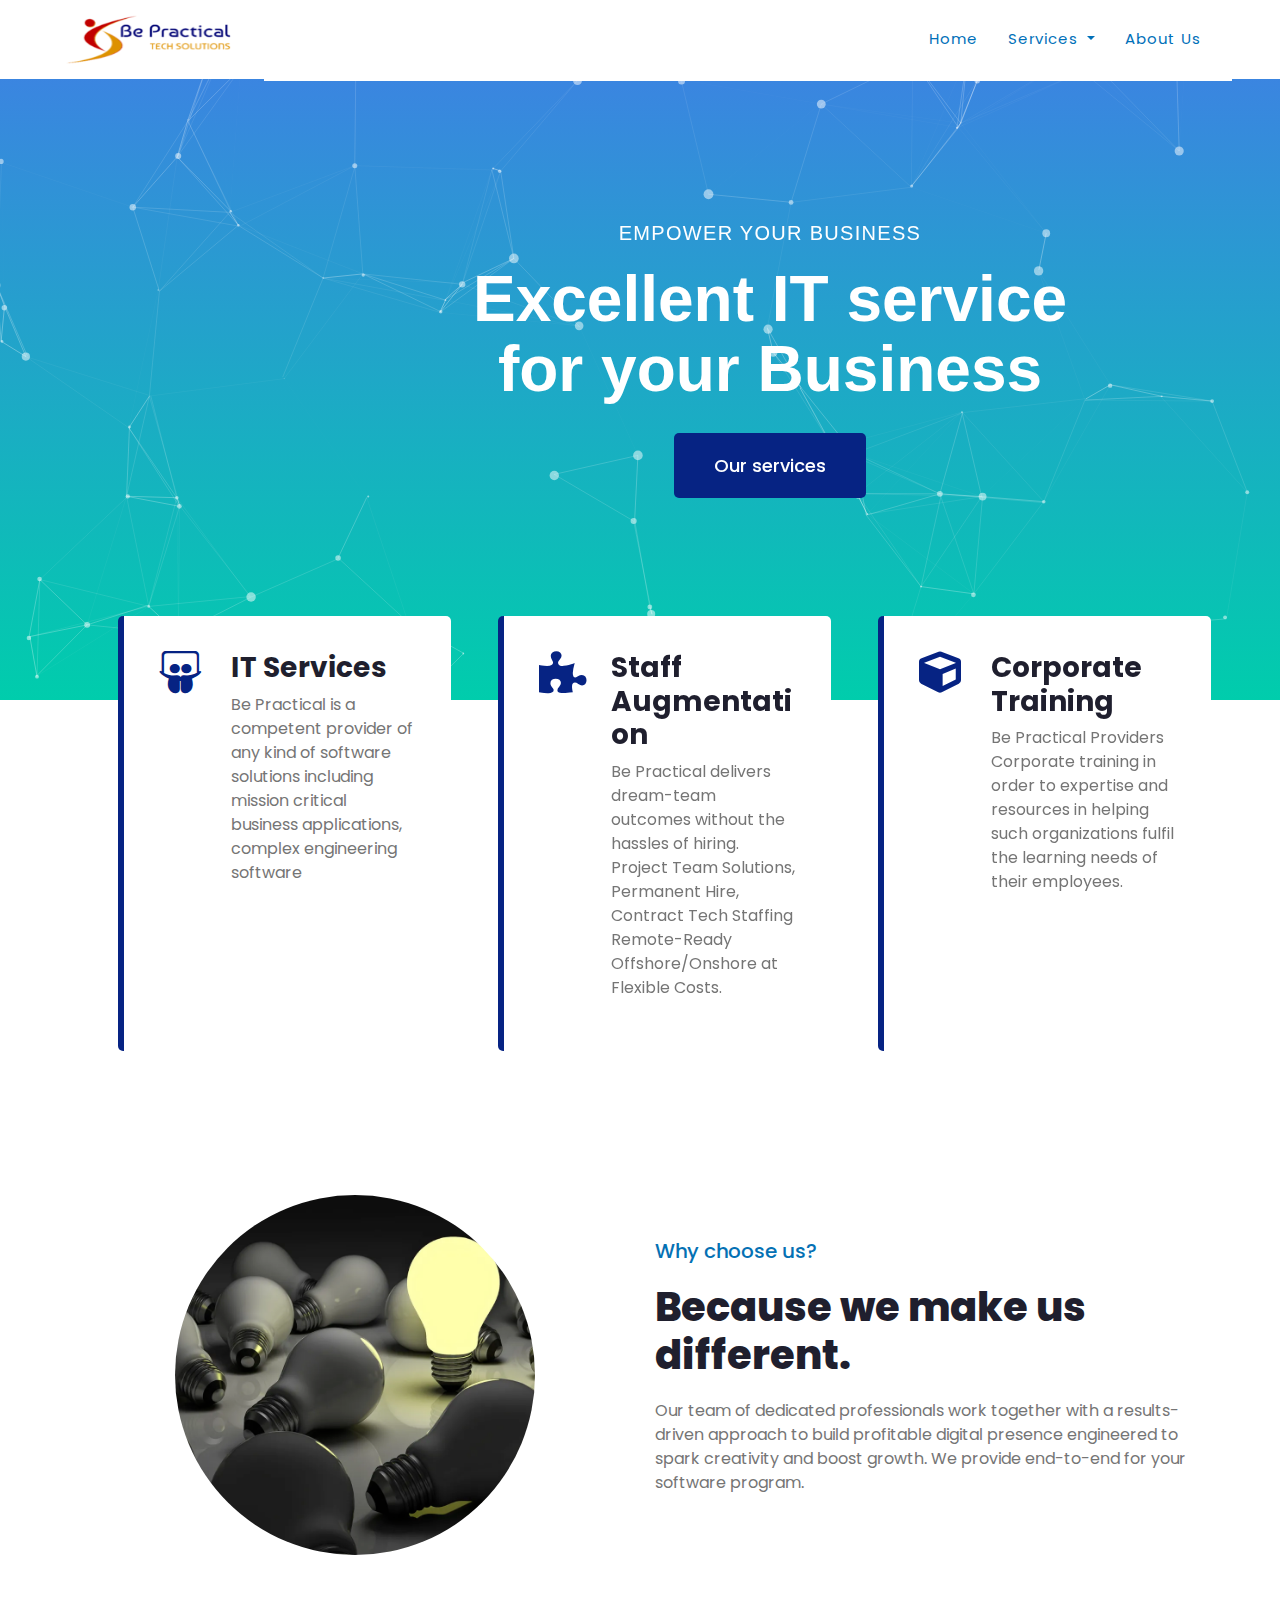
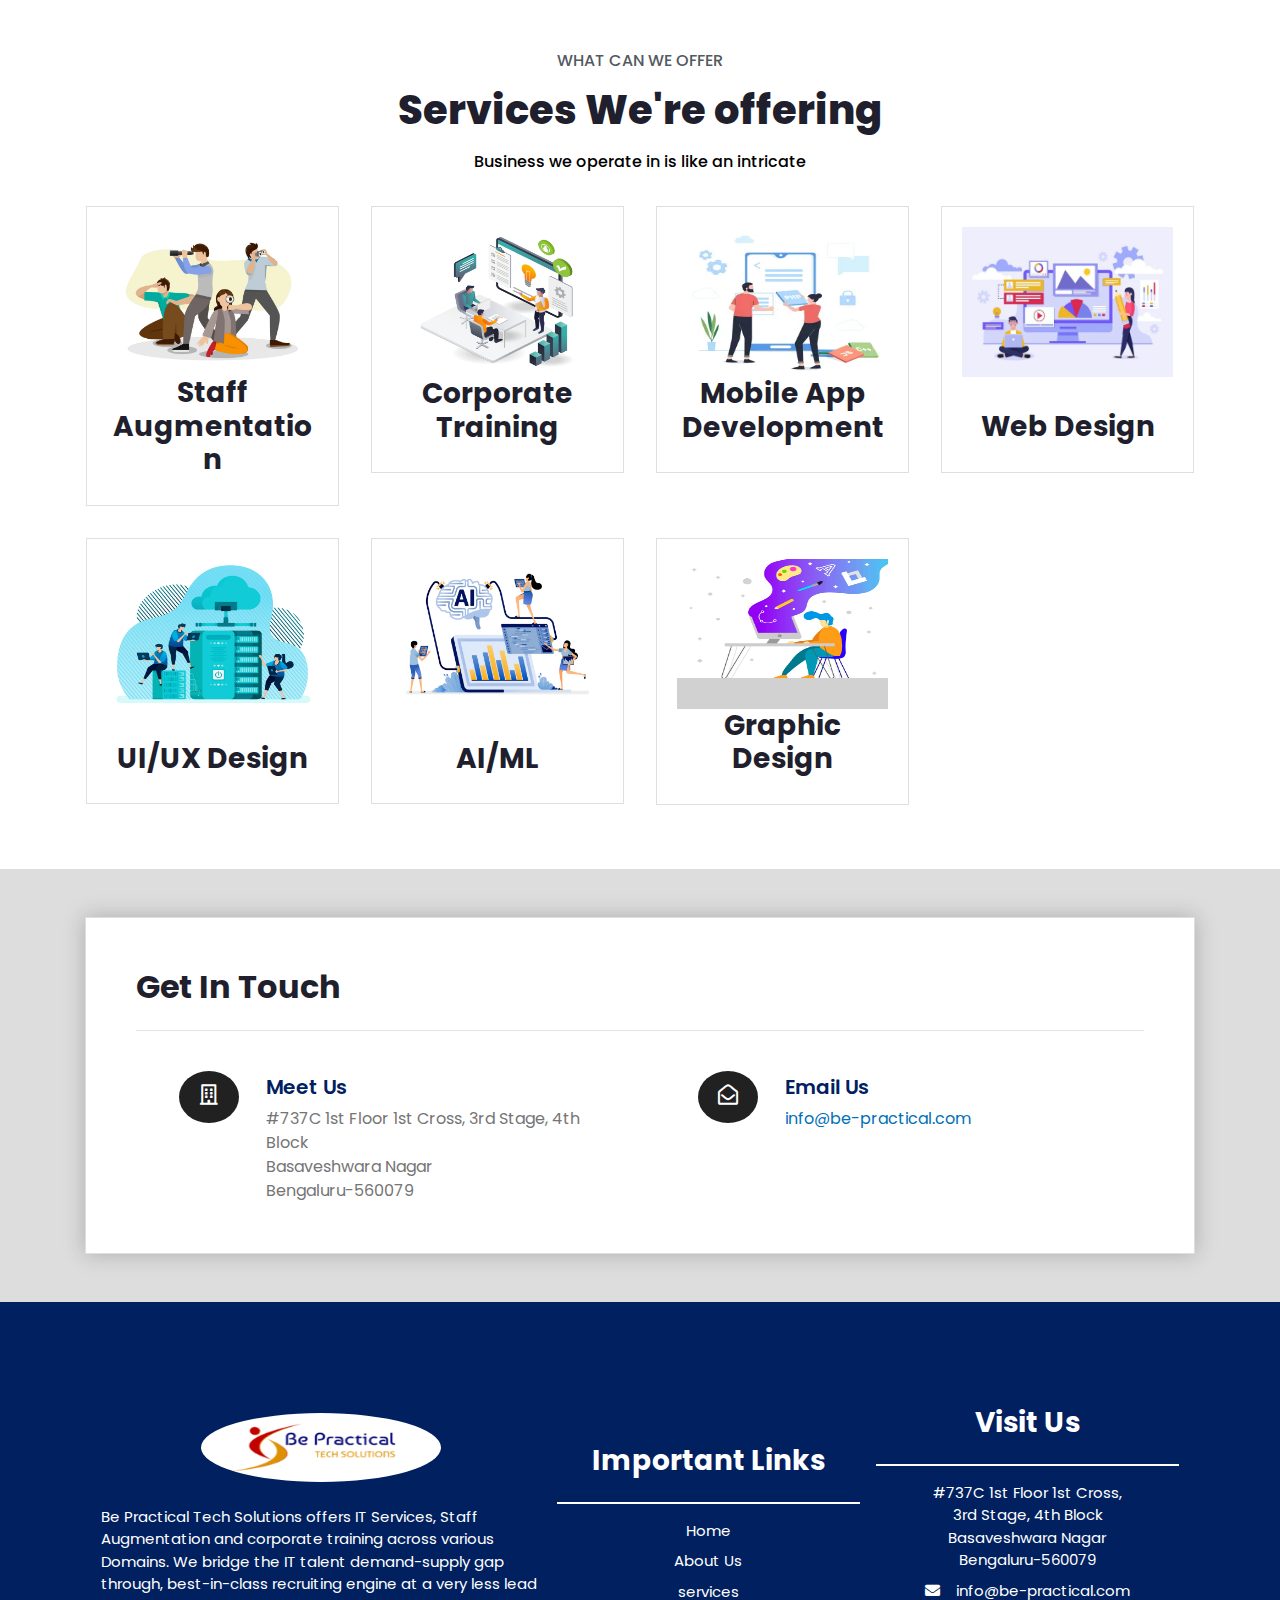
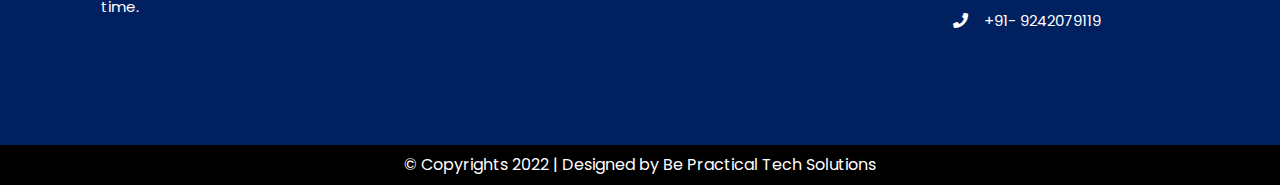
==== commit cac589c5: "homepage changes" ====
--- a/index.html
+++ b/index.html
@@ -95,27 +95,10 @@
 
         <div style="margin-top: -180px;" class="pb-5">
             <div class="container  ">
-                <div class="d-flex" style="justify-content: space-between;">
+                <div class="row" style="justify-content: space-between;">
+                    <div class="col-md-4 p-5">
                         <div class="card " style="border: solid #062383; width: 333px;
-                    border-width: 0 0px 0px 6px; border-radius: 5px; padding: 35px;">
-                            <div class="row">
-                                <div class="col-3">
-                                    <i style="color: #062383;font-size:42px ;" class="fab fa-slideshare"></i>
-                                </div>
-                                <div class="col-9">
-                                    <h3>
-                                        IT Services</h3>
-                                        <p class="elementor-icon-box-description">
-                                            Be Practical is a competent provider of any kind of software 
-                                            solutions including mission critical business applications, complex engineering software
-                                        </p>
-                                </div>
-
-                            </div>
-                            
-                        </div>
-                        <div class="card " style="border: solid #062383; width: 333px;
-                        border-width: 0 0px 0px 6px; border-radius: 5px ; padding: 35px;">
+                        border-width: 0 0px 0px 6px; border-radius: 5px; padding: 35px; height: 100%;">
                                 <div class="row">
                                     <div class="col-3">
                                         <i style="color: #062383;font-size:42px ;" class="fab fa-slideshare"></i>
@@ -132,24 +115,49 @@
                                 </div>
                                 
                             </div>
+
+                    </div>
+                    <div class="col-md-4 p-5">
+
+                       
+                        <div class="card " style="border: solid #062383; width: 333px;
+                        border-width: 0 0px 0px 6px; border-radius: 5px ; padding: 35px;height: 100%;">
+                                <div class="row">
+                                    <div class="col-3">
+                                        <i style="color: #062383;font-size:42px ;" class="fas fa-puzzle-piece"></i>
+                                    </div>
+                                    <div class="col-9">
+                                        <h3>
+                                            Staff Augmentation</h3>
+                                            <p class="elementor-icon-box-description">
+                                                Be Practical delivers dream-team outcomes without the hassles of hiring. Project Team Solutions, Permanent Hire, Contract Tech Staffing Remote-Ready Offshore/Onshore at Flexible Costs.
+                                            </p>
+                                    </div>
+    
+                                </div>
+                                
+                            </div>
+                            </div>
+                            <div class="col-md-4 p-5">
+
                             <div class="card " style="border: solid #062383; width: 333px;
-                            border-width: 0 0px 0px 6px; border-radius: 5px ; padding: 35px;">
+                            border-width: 0 0px 0px 6px; border-radius: 5px ; padding: 35px;height: 100%;">
                                     <div class="row">
                                         <div class="col-3">
-                                            <i style="color: #062383;font-size:42px ;" class="fab fa-slideshare"></i>
+                                            <i style="color: #062383;font-size:42px ;" class="fas fa-cube"></i>
                                         </div>
                                         <div class="col-9">
                                             <h3>
-                                                IT Services</h3>
+                                                Corporate Training</h3>
                                                 <p class="elementor-icon-box-description">
-                                                    Be Practical is a competent provider of any kind of software 
-                                                    solutions including mission critical business applications, complex engineering software
+                                                    Be Practical Providers Corporate training in order to expertise and resources in helping such organizations fulfil the learning needs of their employees.
                                                 </p>
                                         </div>
         
                                     </div>
                                     
                                 </div>
+                            </div>
                 </div>
             </div>
 
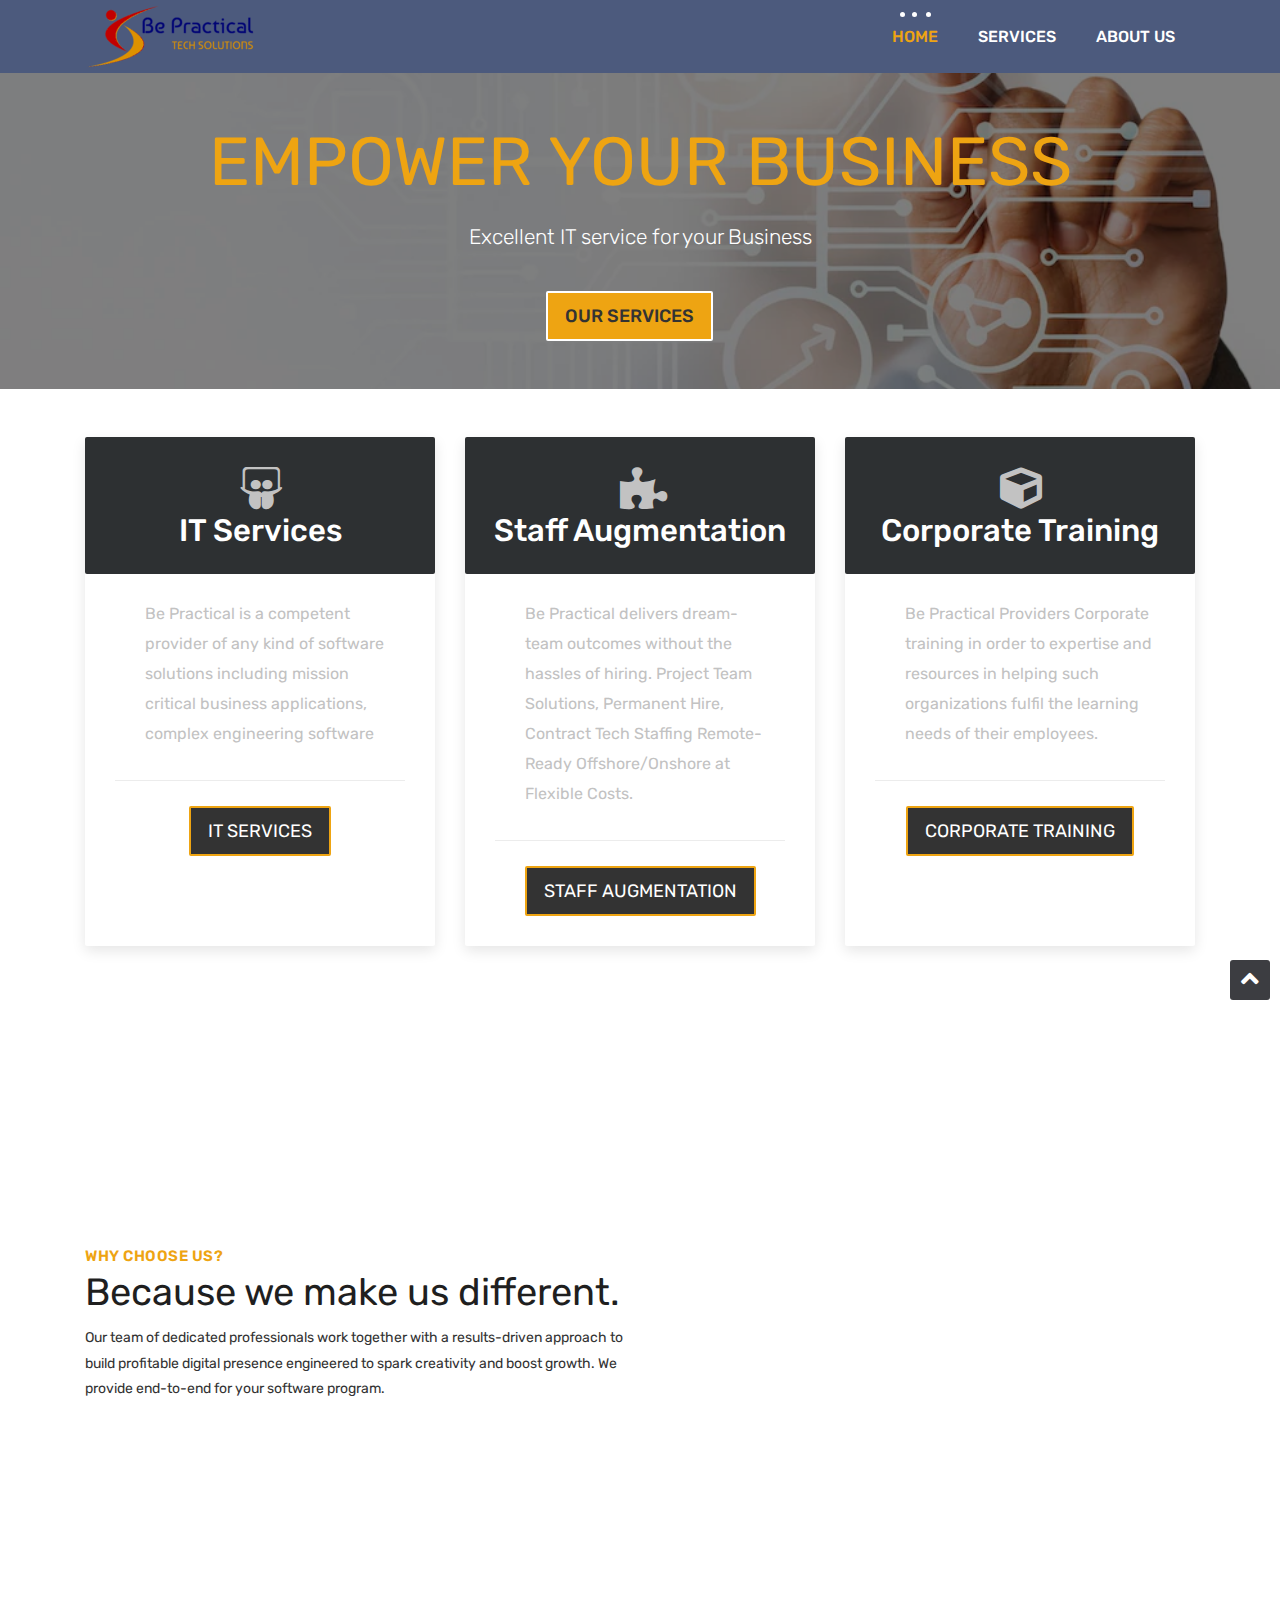
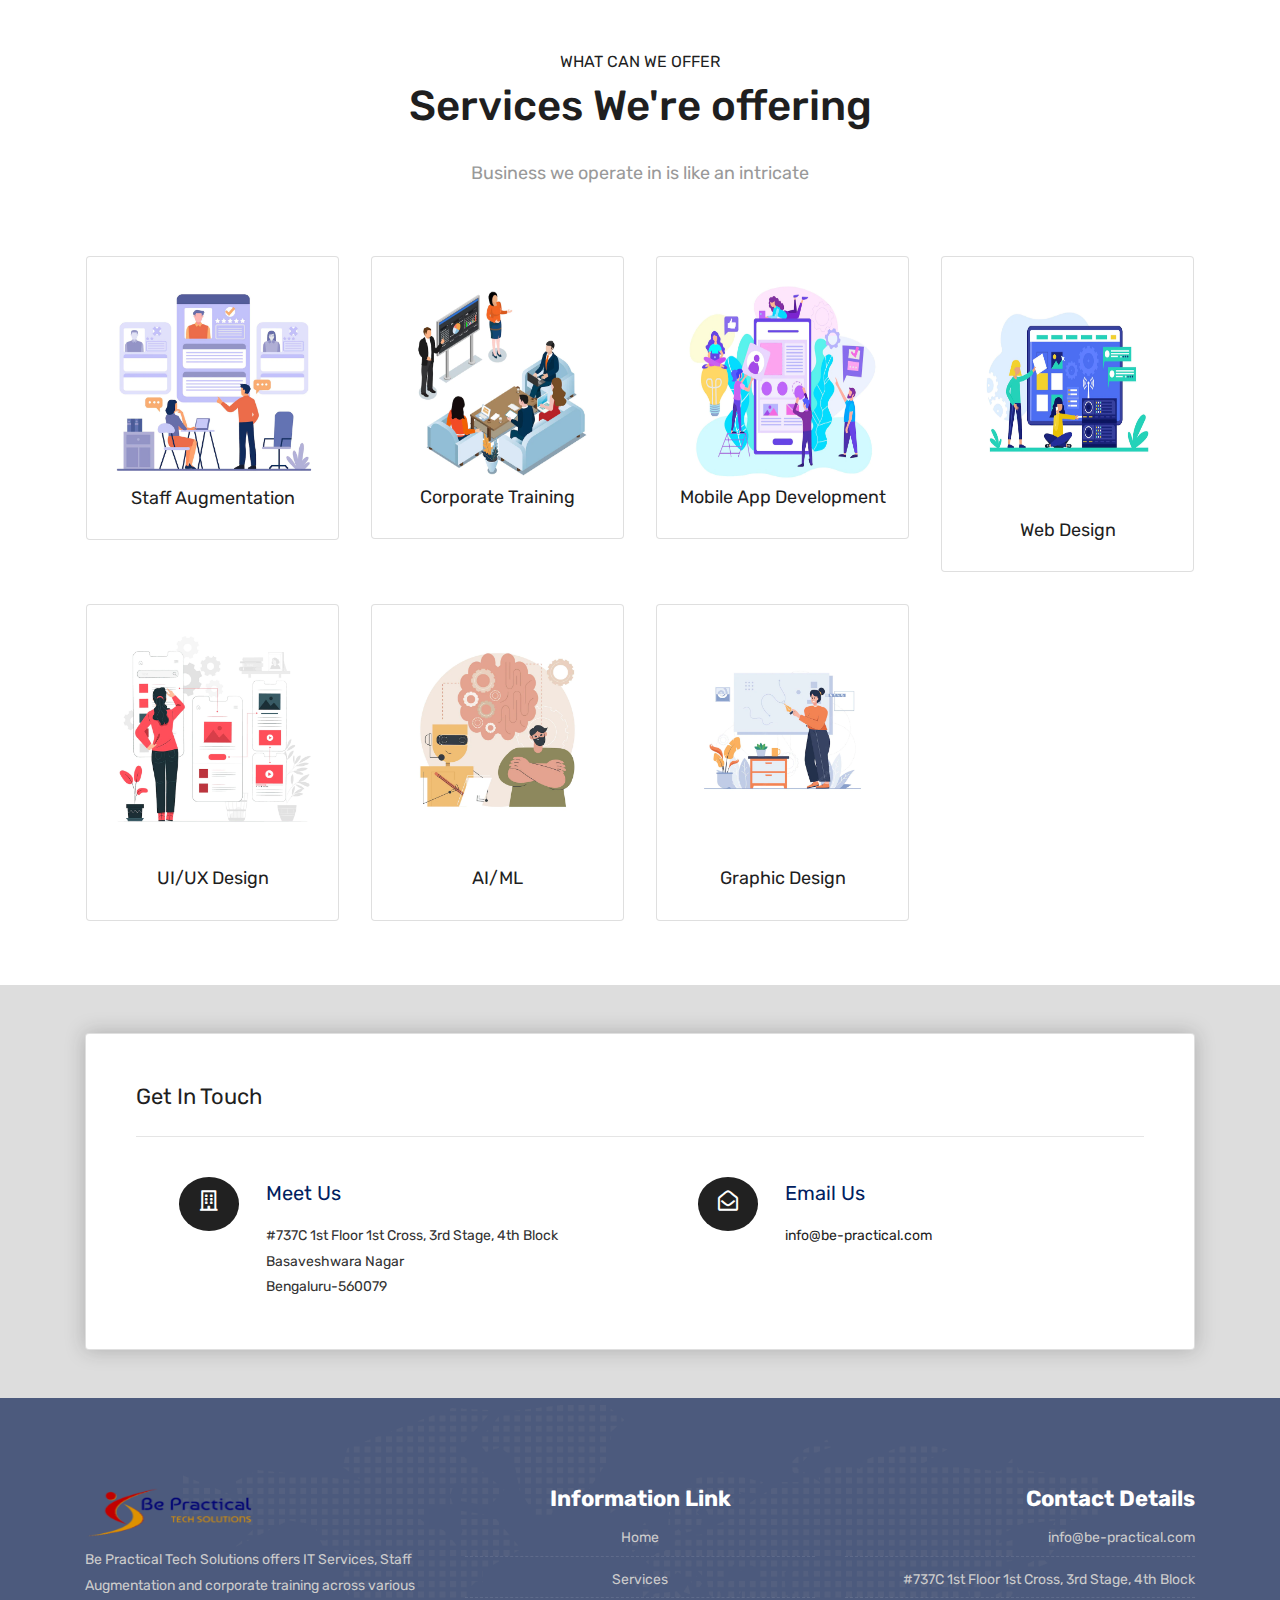
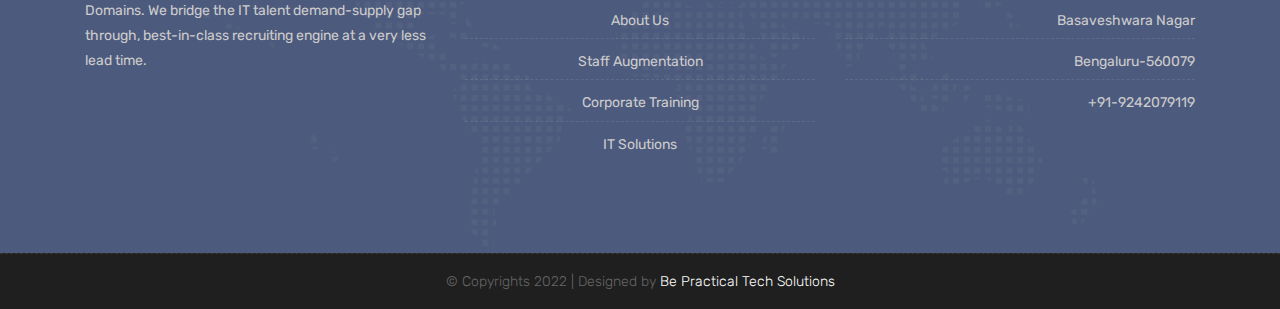
==== commit f727bc9d: "new Code" ====
--- a/index.html
+++ b/index.html
@@ -1,237 +1,259 @@
 <!DOCTYPE html>
 <html lang="en">
 
-<head>
+    <!-- Basic -->
     <meta charset="utf-8">
-    <title> Be Practical Tech Solutions </title>
-    <meta content="width=device-width, initial-scale=1.0" name="viewport">
-    <meta content="Free HTML Templates" name="keywords">
-    <meta content="Free HTML Templates" name="description">
-
-    <!-- Favicon -->
-    <link href="img/logo_icon.png" rel="icon">
-    <!-- Google Web Fonts -->
-    <link rel="preconnect" href="https://fonts.gstatic.com">
-    <link href="https://fonts.googleapis.com/css2?family=Poppins:wght@100;200;300;400;500;600;700;800;900&display=swap" rel="stylesheet">
-
-    <!-- Font Awesome -->
-    <link href="https://cdnjs.cloudflare.com/ajax/libs/font-awesome/5.10.0/css/all.min.css" rel="stylesheet">
-
-    <!-- Libraries Stylesheet -->
-    <link href="lib/owlcarousel/assets/owl.carousel.min.css" rel="stylesheet">
-
-    <!-- Customized Bootstrap Stylesheet -->
-    <link href="css/style.css" rel="stylesheet">
+    <meta http-equiv="X-UA-Compatible" content="IE=edge">   
+   
+    <!-- Mobile Metas -->
+    <meta name="viewport" content="width=device-width, initial-scale=1">
+ 
+     <!-- Site Metas -->
+    <title>Be Practical Tech Solutions</title>  
+    <meta name="keywords" content="">
+    <meta name="description" content="">
+    <meta name="author" content="">
+
+    <!-- Site Icons -->
+    <link rel="shortcut icon" href="images/logo_icon.png" type="image/x-icon" />
+    <link rel="apple-touch-icon" href="images/logo_icon.png">
+
+    <!-- Bootstrap CSS -->
+    <link rel="stylesheet" href="css/bootstrap.min.css">
+    <!-- Site CSS -->
+    <link rel="stylesheet" href="style.css">
+    <!-- ALL VERSION CSS -->
+    <link rel="stylesheet" href="css/versions.css">
+    <!-- Responsive CSS -->
+    <link rel="stylesheet" href="css/responsive.css">
+    <!-- Custom CSS -->
+    <link rel="stylesheet" href="css/custom.css">
     <link rel="stylesheet" href="//use.fontawesome.com/releases/v5.0.7/css/all.css">
-    <style>
-        #particles-js {
-            background-color: transparent;
-    background-image: linear-gradient(180deg, #427CE7 0%, #00CDAC 100%);
-  /* transition: background 0.3s, border 0.3s, border-radius 0.3s, box-shadow 0.3s; */
-  /* height: 100vh; */
-}
-    </style>
+
+
+    <!-- Modernizer for Portfolio -->
+    <script src="js/modernizer.js"></script>
+
+
+    <!--[if lt IE 9]>
+      <script src="https://oss.maxcdn.com/libs/html5shiv/3.7.0/html5shiv.js"></script>
+      <script src="https://oss.maxcdn.com/libs/respond.js/1.4.2/respond.min.js"></script>
+    <![endif]-->
 
 </head>
-
-<body>
-  
-
-    <!-- Navbar Start -->
-    <div class="container-fluid p-0 header-navbar-div" >
-        <nav class="navbar navbar-expand-lg bg-light navbar-light py-3 py-lg-0 px-lg-5 " style="height: 79px; ">
-            <a href="index.html" class="navbar-brand ml-lg-3">
-               <img width="168"  height="49" class="mr-3" src="img/logo_name.png" alt="">
-            </a>
-            <button type="button" class="navbar-toggler" data-toggle="collapse" data-target="#navbarCollapse">
-                <span class="navbar-toggler-icon"></span>
-            </button>
-            <div class="collapse navbar-collapse  justify-content-end px-lg-3" style="background-color: #fff;" id="navbarCollapse">
-                <div class="navbar-nav  py-0">
-                    <a href="index.html" class="nav-item nav-link " style="font-weight: normal; font-size: 15px; color: #0170B9">Home</a>
-                    <!-- <a href="service.html" class="nav-item nav-link">Service</a> -->
-                    <a class="nav-item dropdown">
-                        <a class="nav-link dropdown-toggle " style="font-weight: normal; font-size: 15px; color: #0170B9" href="services.html" id="navbarDropdown" role="button" data-toggle="dropdown" aria-haspopup="true" aria-expanded="false">
-                            Services
-                        </a>
-                        <div class="dropdown-menu" aria-labelledby="navbarDropdown" style="top:75% !important ;">
-                          <a class="dropdown-item" style="font-weight: normal; font-size: 15px; color: #0170B9" href="staff-augmentation.html">Staff Augmentation</a>
-                          <a class="dropdown-item" style="font-weight: normal; font-size: 15px; color: #0170B9" href="corporate-training.html">Corporate Training</a>
-                          <a class="dropdown-item"  style="font-weight: normal; font-size: 15px; color: #0170B9" href="it-solutions.html">IT Solutions</a>
-                        </div>
-                    </a>
-                      <a href="about.html" class="nav-item nav-link active"  style="font-weight: normal; font-size: 15px; color: #0170B9">About Us</a>
-
-                </div>
-            </div>
-        </nav>
+<body class="host_version"> 
+
+	
+    <!-- LOADER -->
+	<div id="preloader">
+		<div class="loader-container">
+			<div class="progress-br float shadow">
+                <img src="images/logo_name.png" width="100%" height="auto"/>
+                <div style="text-align: center;">
+                    
+                    <h1>Loading....</h1>
+                </div>
+				<!-- <div class="progress__item"></div> -->
+			</div>
+		</div>
+	</div>
+	<!-- END LOADER -->	
+	
+	<!-- Start header -->
+	<header class="top-navbar">
+		<nav class="navbar navbar-expand-lg navbar-light bg-light">
+			<div class="container">
+				<a class="navbar-brand" href="index.html">
+					<img src="images/logo_name.png" alt="" />
+				</a>
+				<button class="navbar-toggler" type="button" data-toggle="collapse" data-target="#navbars-host" aria-controls="navbars-rs-food" aria-expanded="false" aria-label="Toggle navigation">
+					<span class="icon-bar"></span>
+                    <span class="icon-bar"></span>
+                    <span class="icon-bar"></span>
+				</button>
+				<div class="collapse navbar-collapse" id="navbars-host">
+					<ul class="navbar-nav ml-auto">
+						<li class="nav-item active"><a class="nav-link" href="index.html">Home</a></li>
+						<li class="nav-item dropdown">
+							<a class="nav-link dropdown-toggle" href="services.html" id="dropdown-a" data-toggle="dropdown">Services </a>
+							<div class="dropdown-menu" aria-labelledby="dropdown-a">
+								<a class="dropdown-item" href="staff-augmentation.html">Staff Augmentation</a>
+								<a class="dropdown-item" href="corporate-training.html">Corporate Training</a>
+								<a class="dropdown-item" href="it-solutions.html">IT Solutions</a>
+							</div>
+						</li>
+						
+						<li class="nav-item"><a class="nav-link" href="about.html">About Us</a></li>
+					</ul>
+				</div>
+			</div>
+		</nav>
+	</header>
+	<!-- End header -->
+    <div >
+        <div id="home" class="first-section" style="background-image:url('images/home_bg.png');">
+            <div class="py-5">
+                <div class="container">
+                    <div class="row">
+                        <div class="col-md-12 col-sm-12 text-center">
+                            <div class="big-tagline">
+                                <h2 data-animation="animated zoomInRight"><strong>EMPOWER YOUR BUSINESS</strong></h2>
+                                <p class="lead" data-animation="animated fadeInLeft">Excellent IT service for your Business</p>
+                                    <a href="services.html" class="hover-btn-new"><span>Our services</span></a>
+                                    &nbsp;&nbsp;&nbsp;&nbsp;&nbsp;&nbsp;
+                                    <!-- <a href="#" class="hover-btn-new"><span>Read More</span></a> -->
+                            </div>
+                        </div>
+                    </div><!-- end row -->            
+                </div><!-- end container -->
+            </div>
+        </div><!-- end section -->
     </div>
-    <!-- Navbar End -->
-
-    <div id="particles-js" style="height: 700px;" class="mb-5">
-        <div class="container " >
-            <div class="container text-center py-5" style="position:absolute; top:170px; left:200px; padding-left: 250px; padding-right: 250px; ">
-                <div>
-                    <p style="color: #FFFFFF;font-size: 20px;
-                    font-weight: 200;                    font-family: 'Nunito', Sans-serif;
-                    letter-spacing: 1.3px;">EMPOWER YOUR BUSINESS</p>
-                    <p style="color: #FFFFFF;
-                    font-size: 64px;
-                    font-weight: bold !important;
-                    font-family: 'Nunito', Sans-serif;    line-height: 70px;
-                   ">Excellent IT service for your Business</p>
-                   <div class="mt-5">
-                    <a href="services.html"  style="background-color: #062383;font-size: 18px;
-                    padding: 20px 40px;color: #fff; font-weight: 500;text-decoration: none;
-                    border-radius: 5px;cursor: pointer;">Our services</a>
-                   </div>
-                  
-                </div>
-                <!-- <h1 class="text-white ">About Us</h1> -->
-              
-            </div>
-        </div>
-        </div>
-
-        <div style="margin-top: -180px;" class="pb-5">
-            <div class="container  ">
-                <div class="row" style="justify-content: space-between;">
-                    <div class="col-md-4 p-5">
-                        <div class="card " style="border: solid #062383; width: 333px;
-                        border-width: 0 0px 0px 6px; border-radius: 5px; padding: 35px; height: 100%;">
-                                <div class="row">
-                                    <div class="col-3">
-                                        <i style="color: #062383;font-size:42px ;" class="fab fa-slideshare"></i>
+
+    <div class="mt-5 mb-5">
+        <div class="container">
+            <div class="row">
+                <div class="col-md-12">
+                    <div class="tab-content">
+                        <div class="tab-pane active fade show" id="tab1">
+                            <div class="row text-center">
+                                <div class="col-md-4">
+                                    <div class="pricing-table pricing-table-highlighted">
+                                        <div class="pricing-table-header grd1">
+                                            <i style="font-size:42px ;" class="fab fa-slideshare"></i>
+                                            <h2>IT Services</h2>
+                                        </div>
+                                        <div class="pricing-table-space"></div>
+                                        <div class="pricing-table-features">
+                                            <p> Be Practical is a competent provider of any kind of software 
+                                                solutions including mission critical business applications, complex engineering software</p>
+                                           
+                                        </div>
+                                        <div class="pricing-table-sign-up">
+                                            <a href="it-services.html" class="hover-btn-new orange"><span>IT Services</span></a>
+                                        </div>
                                     </div>
-                                    <div class="col-9">
-                                        <h3>
-                                            IT Services</h3>
-                                            <p class="elementor-icon-box-description">
-                                                Be Practical is a competent provider of any kind of software 
-                                                solutions including mission critical business applications, complex engineering software
-                                            </p>
+                                </div>
+                                <div class="col-md-4">
+                                    <div class="pricing-table pricing-table-highlighted">
+                                        <div class="pricing-table-header grd1">
+                                            <i style="font-size:42px ;" class="fas fa-puzzle-piece"></i>
+
+                                            <h2>Staff Augmentation</h2>
+                                        </div>
+                                        <div class="pricing-table-space"></div>
+                                        <div class="pricing-table-features">
+                                            <p> Be Practical delivers dream-team outcomes without the hassles of hiring. Project Team Solutions, Permanent Hire, Contract Tech Staffing Remote-Ready Offshore/Onshore at Flexible Costs.</p>
+                                        </div>
+                                        <div class="pricing-table-sign-up">
+                                            <a href="staff-augmentation.html" class="hover-btn-new orange"><span>Staff Augmentation</span></a>
+                                        </div>
                                     </div>
-    
-                                </div>
-                                
-                            </div>
-
-                    </div>
-                    <div class="col-md-4 p-5">
-
-                       
-                        <div class="card " style="border: solid #062383; width: 333px;
-                        border-width: 0 0px 0px 6px; border-radius: 5px ; padding: 35px;height: 100%;">
-                                <div class="row">
-                                    <div class="col-3">
-                                        <i style="color: #062383;font-size:42px ;" class="fas fa-puzzle-piece"></i>
+                                </div>
+        
+                                <div class="col-md-4">
+                                    <div class="pricing-table pricing-table-highlighted">
+                                        <div class="pricing-table-header grd1">
+                                            <i style="font-size:42px ;" class="fas fa-cube"></i>
+                                            <h2>Corporate Training</h2>
+                                        </div>
+                                        <div class="pricing-table-space"></div>
+                                        <div class="pricing-table-features">
+                                            <p>Be Practical Providers Corporate training in order to expertise and resources in helping such organizations fulfil the learning needs of their employees.</p>
+                                        </div>
+                                        <div class="pricing-table-sign-up">
+                                            <a href="corporate-training.html" class="hover-btn-new orange"><span>Corporate Training</span></a>
+                                        </div>
                                     </div>
-                                    <div class="col-9">
-                                        <h3>
-                                            Staff Augmentation</h3>
-                                            <p class="elementor-icon-box-description">
-                                                Be Practical delivers dream-team outcomes without the hassles of hiring. Project Team Solutions, Permanent Hire, Contract Tech Staffing Remote-Ready Offshore/Onshore at Flexible Costs.
-                                            </p>
-                                    </div>
-    
-                                </div>
-                                
-                            </div>
-                            </div>
-                            <div class="col-md-4 p-5">
-
-                            <div class="card " style="border: solid #062383; width: 333px;
-                            border-width: 0 0px 0px 6px; border-radius: 5px ; padding: 35px;height: 100%;">
-                                    <div class="row">
-                                        <div class="col-3">
-                                            <i style="color: #062383;font-size:42px ;" class="fas fa-cube"></i>
-                                        </div>
-                                        <div class="col-9">
-                                            <h3>
-                                                Corporate Training</h3>
-                                                <p class="elementor-icon-box-description">
-                                                    Be Practical Providers Corporate training in order to expertise and resources in helping such organizations fulfil the learning needs of their employees.
-                                                </p>
-                                        </div>
+                                </div>
+                            </div><!-- end row -->
+                        </div><!-- end pane -->
         
-                                    </div>
-                                    
-                                </div>
-                            </div>
-                </div>
-            </div>
-
-        </div>
-
-
-    <div class="mt-5 pb-5">
-        <div class="container">
-            <div class="row align-items-center">
-                <div class="col-md-6 col-12">
-                    <img width="100%" height="auto" class="mr-3 round-img" src="img/what-makes-us-different.png" alt="">
-
-                </div>
-                <div class="col-md-6 col-12">
-                    <h5 style="color: #0571B4;margin-bottom: 20px;">Why choose us?</h5>
-                    <h1 style="margin-bottom: 20px;">Because we make us different.</h1>
-                    <p>Our team of dedicated professionals work together with a results-driven
-                         approach to build profitable digital presence engineered to spark creativity
-                          and boost growth. We provide end-to-end for your software program.&nbsp;&nbsp;</p>
-                </div>
-
-            </div>
-
+                       <!-- end pane -->
+                    </div><!-- end content -->
+                </div><!-- end col -->
+            </div>
         </div>
     </div>
-<!-- services card start -->
-    <div class="mt-5 mb-5">
-        <div class="container">
-            <div class="text-center">
-                <h6 style="color:#54595F;">WHAT CAN WE OFFER</h6>
-                <h1 class="mt-3 mb-3">Services We're offering</h1>
-                <p style="font-weight:500 !important;color: #000;">Business we operate in is like an intricate</p>
-            </div>
+	
+
+
+
+    <div id="overviews" class="section wb">
+        <div class="container">
+            
+        
+            <div class="row align-items-center">
+                <div class="col-xl-6 col-lg-6 col-md-12 col-sm-12">
+                    <div class="message-box">
+                        <h4>Why choose us?</h4>
+                        <h2>Because we make us different.</h2>
+                        <p>Our team of dedicated professionals work together with a results-driven
+                            approach to build profitable digital presence engineered to spark creativity
+                             and boost growth. We provide end-to-end for your software program.&nbsp;&nbsp;</p>
+                    </div><!-- end messagebox -->
+                </div><!-- end col -->
+				
+				<div class="col-xl-6 col-lg-6 col-md-12 col-sm-12">
+                    <div class="post-media wow fadeIn">
+                        <img src="images/home_c01.png" alt="" class="img-fluid img-rounded">
+                    </div><!-- end media -->
+                </div><!-- end col -->
+			</div>
+            <div class="section-title row text-center mt-5">
+                <div class="col-md-8 offset-md-2">
+                    <h4 >WHAT CAN WE OFFER</h4>
+                    <h3>Services We're offering</h3>
+                    <p class="lead">Business we operate in is like an intricate</p>
+
+                </div>
+            </div><!-- end title -->
+		
+        </div><!-- end container -->
+    </div><!-- end section -->
+    <div class=" mb-5" style="margin-top: -80px;">
+        <div class="container">
             <div class="row ">
                 <div class="col-lg-3 col-md-4 col-sm-6 col-12 p-3">
                     <div class="card text-center " style="padding: 20px;">
-                        <img width="100%" height="auto" class="mr-3" src="img/services_01.png" alt="">
+                        <img width="100%" height="auto" class="mr-3" src="images/Staff_Augmentation.png" alt="">
                         <h3 ><a style="color: inherit;text-decoration: none; cursor:pointer; " href="services.html#StaffAugmentation">Staff Augmentation</a></h3>
                     </div>
                 </div>
                 <div class="col-lg-3 col-md-4 col-sm-6 col-12 p-3">
                     <div class="card text-center " style="padding: 20px;">
-                        <img width="100%" height="150" class="mr-3" src="img/services_02.png" alt="">
+                        <img width="100%" height="210" class="mr-3" src="images/Corporate_Training.png" alt="">
                         <h3 ><a style="color: inherit;text-decoration: none; cursor:pointer; " href="services.html#CorporateTraining">Corporate Training</a></h3>
                     </div>
                 </div>
                 <div class="col-lg-3 col-md-4 col-sm-6 col-12 p-3">
                     <div class="card text-center " style="padding: 20px;">
-                        <img width="100%" height="150" class="mr-3" src="img/services_04.png" alt="">
+                        <img width="100%" height="210" class="mr-3" src="images/Mobile_App_Development.png" alt="">
                         <h3 ><a style="color: inherit;text-decoration: none; cursor:pointer; " href="services.html#MobileAppDevelopment">Mobile App Development</a></h3>
                     </div>
                 </div>
                 <div class="col-lg-3 col-md-4 col-sm-6 col-12 p-3">
                     <div class="card text-center " style="padding: 20px;">
-                        <img width="100%" height="150" class="mr-3" src="img/services_03.png" alt="">
+                        <img width="100%" height="210" class="mr-3" src="images/Web_Design.png" alt="">
                         <h3 style="margin-top: 33px;"><a style="color: inherit;text-decoration: none; cursor:pointer; " href="services.html#WebDesign">Web Design</a></h3>
                     </div>
                 </div>
                 <div class="col-lg-3 col-md-4 col-sm-6 col-12 p-3">
                     <div class="card text-center " style="padding: 20px;">
-                        <img width="100%" height="150" class="mr-3" src="img/services_05.png" alt="">
+                        <img width="100%" height="210" class="mr-3" src="images/UI_UX_Design.png" alt="">
                         <h3 style="margin-top: 33px;"><a style="color: inherit;text-decoration: none; cursor:pointer; " href="services.html#UI-UXDesign">UI/UX Design</a></h3>
                     </div>
                 </div>
                 <div class="col-lg-3 col-md-4 col-sm-6 col-12 p-3">
                     <div class="card text-center " style="padding: 20px;">
-                        <img width="100%" height="150" class="mr-3" src="img/services_06.png" alt="">
+                        <img width="100%" height="210" class="mr-3" src="images/AI_ML.png" alt="">
                         <h3 style="margin-top: 33px;" ><a style="color: inherit;text-decoration: none; cursor:pointer; " href="services.html#AI-ML">AI/ML</a></h3>
                     </div>
                 </div>
                 <div class="col-lg-3 col-md-4 col-sm-6 col-12 p-3">
                     <div class="card text-center " style="padding: 20px;">
-                        <img width="100%" height="150" class="mr-3" src="img/services_07.png" alt="">
-                        <h3 ><a style="color: inherit;text-decoration: none; cursor:pointer; " href="services.html#GraphicDesign">Graphic Design</a></h3>
+                        <img width="100%" height="210" class="mr-3" src="images/Graphic_Design.png" alt="">
+                        <h3 style="margin-top: 33px;"><a style="color: inherit;text-decoration: none; cursor:pointer; " href="services.html#GraphicDesign">Graphic Design</a></h3>
                     </div>
                 </div>
             </div>
@@ -239,10 +261,6 @@
         </div>
 
     </div>
-
-<!-- services card end -->
-
-
 
     <div style="background-color: #DDDDDD;" class="py-5 px-sm-3 px-md-5">
         <div class="container">
@@ -292,89 +310,87 @@
         </div>
     </div>
 
-
-    <!-- Footer Start -->
-    <div class="container-fluid bg-dark text-white py-5 px-sm-3 px-md-5 " style="font-size: 15px;">
-        <div class="container">
-            <div class="row pt-5 ml-2 mr-2 align-items-center">
-           
-                <div class="col-lg-5 col-md-6 mb-5 p-2 ">
-                    <div class="text-center" style="   margin: 0px 100px 0px 100px; background-color: #FFFFFF;
-                    border-style: solid;
-                    border-width: 10px 10px 10px 10px;
-                    border-color: #FFFFFF;
-                    border-radius: 60% 60% 60% 60%;">
-                        <img width="168"  height="49" class="mr-3" src="img/logo_name.png" alt="">
-                    </div>
-                    <div class="w-100 mt-4">
-                        <p>Be Practical Tech Solutions offers IT Services, Staff Augmentation and corporate training across various Domains. 
+    <footer class="footer">
+        <div class="container">
+            <div class="row">
+                <div class="col-lg-4 col-md-4 col-xs-12">
+                    <div class="widget clearfix">
+                        <div class="widget-title">
+                            <!-- <h3>About US</h3> -->
+                            <img width="168"  height="49" class="mr-3" src="images/logo_name.png" alt="">
+                        </div>
+                        <p> Be Practical Tech Solutions offers IT Services, Staff Augmentation and corporate training across various Domains. 
                             We bridge the IT talent demand-supply gap through, best-in-class recruiting 
-                            engine at a very less lead time.</p>
-                    </div>
-                </div>
-                <div class="col-lg-7 col-md-6">
-                    <div class="row align-items-center">
-                        <div class="col-md-6 mb-5 p-2 text-center" >
-                            <h3 class="text-white mb-4">Important Links</h3>
-                            <div style="border-top:2px solid #fff"></div>
-                            <div class="d-flex flex-column justify-content-start mt-3">
-                                <a class="text-white mb-2" href="index.html">Home</a>
-                                <a class="text-white mb-2" href="about.html">About Us</a>
-                                <a class="text-white" href="services.html">services</a>
-                            </div>
-                        </div>
-                        <div class="col-md-6 mb-5 p-2 text-center">
-                            <h3 class="text-white mb-4">Visit Us    </h3>
-                            <div style="border-top:2px solid #fff"></div>
-                            <div class="d-flex flex-column justify-content-start mt-3">
-                                <a class="text-white mb-2" href="#">#737C 1st Floor 1st Cross,<br>
-                                    3rd Stage, 4th Block<br>
-                                    Basaveshwara Nagar<br>
-                                    Bengaluru-560079<br>
-                                    </a>
-                                <a class="text-white mb-2" href="#"><i class="fas fa-envelope mr-3"></i>info@be-practical.com</a>
-                                <a class="text-white mb-2" href="#"><i class="fas fa-phone mr-3"></i>+91- 9242079119</a>
-
-                            </div>
-                        </div>
-                        
-                    </div>
-                </div>
-            </div>
-        </div>
-       
-       
-    </div>
-    <div class="text-center p-2" style="background-color: #000; color: #fff;">
-      © Copyrights 2022 | Designed by Be Practical Tech Solutions
-      </div>
-    <!-- Footer End -->
-
-
-    <!-- Back to Top -->
-    <!-- <a href="#" class="btn btn-lg btn-primary back-to-top"><i class="fa fa-angle-double-up"></i></a> -->
-
-
-    <!-- JavaScript Libraries -->
-    <script src="https://code.jquery.com/jquery-3.4.1.min.js"></script>
-    <script src="https://stackpath.bootstrapcdn.com/bootstrap/4.4.1/js/bootstrap.bundle.min.js"></script>
-    <script src="lib/easing/easing.min.js"></script>
-    <script src="lib/waypoints/waypoints.min.js"></script>
-    <script src="lib/counterup/counterup.min.js"></script>
-    <script src="lib/owlcarousel/owl.carousel.min.js"></script>
-    <script src=
-    "js/particles.js-master/particles.js">
-</script>
-<script src=
-    "js//particles.js-master/demo/js/app.js">
-</script>
-
-    <!-- Contact Javascript File -->
-    <script src="mail/jqBootstrapValidation.min.js"></script>
-    <script src="mail/contact.js"></script>
-
-    <!-- Template Javascript -->
-    <script src="js/main.js"></script>
+                            engine at a very less lead time.</p>   
+						<div class="footer-right">
+						</div>						
+                    </div><!-- end clearfix -->
+                </div><!-- end col -->
+
+				<div class="col-lg-4 col-md-4 col-xs-12 text-center">
+                    <div class="widget clearfix">
+                        <div class="widget-title">
+                            <h3>Information Link</h3>
+                        </div>
+                        <ul class="footer-links">
+                            <li><a href="index.html">Home</a></li>
+                            <li><a href="services.html">Services</a></li>
+                            <li><a href="about.html">About Us</a></li>
+							<li><a href="staff-augmentation.html">Staff Augmentation</a></li>
+							<li><a href="corporate-training.html">Corporate Training</a></li>
+                            <li><a href="it-solutions.html">IT Solutions</a></li>
+
+                        </ul><!-- end links -->
+                    </div><!-- end clearfix -->
+                </div><!-- end col -->
+				
+                <div class="col-lg-4 col-md-4 col-xs-12 text-right">
+                    <div class="widget clearfix">
+                        <div class="widget-title">
+                            <h3>Contact Details</h3>
+                        </div>
+
+                        <ul class="footer-links">
+                            <li><a href="mailto:#">info@be-practical.com</a></li>
+                            <!-- <li><a href="#">www.yoursite.com</a></li> -->
+                            <li>#737C 1st Floor 1st Cross, 3rd Stage, 4th Block</li>
+                            <li>Basaveshwara Nagar</li>
+                            <li>Bengaluru-560079</li>
+                            <li>+91-9242079119</li>
+                        </ul><!-- end links -->
+                    </div><!-- end clearfix -->
+                </div><!-- end col -->
+				
+            </div><!-- end row -->
+        </div><!-- end container -->
+    </footer><!-- end footer -->
+
+    <div class="copyrights">
+        <div class="container">
+            <div class="footer-distributed">
+                <div class="footer-center">                       
+
+                    <p class="footer-company-name">© Copyrights 2022 | Designed by <a href="#"> Be Practical Tech Solutions</a> 
+                    </p>
+                </div>
+            </div>
+        </div><!-- end container -->
+    </div><!-- end copyrights -->
+
+    <a href="#" id="scroll-to-top" class="dmtop global-radius"><i class="fa fa-angle-up"></i></a>
+
+    <!-- ALL JS FILES -->
+    <script src="js/all.js"></script>
+    <!-- ALL PLUGINS -->
+    <script src="js/custom.js"></script>
+	<script src="js/timeline.min.js"></script>
+	<script>
+		timeline(document.querySelectorAll('.timeline'), {
+			forceVerticalMode: 700,
+			mode: 'horizontal',
+			verticalStartPosition: 'left',
+			visibleItems: 4
+		});
+	</script>
 </body>
-
 </html>--- a/style.css
+++ b/style.css
@@ -0,0 +1,3890 @@
+/*------------------------------------------------------------------
+    IMPORT FONTS
+-------------------------------------------------------------------*/
+
+@import url('https://fonts.googleapis.com/css?family=Rubik:300,300i,400,400i,500,500i,700,700i,900,900i');
+
+/*------------------------------------------------------------------
+    IMPORT FILES
+-------------------------------------------------------------------*/
+
+@import url(css/animate.css);
+@import url(css/animate.min.css);
+@import url(css/bootstrap-touch-slider.css);
+@import url(css/flaticon.css);
+@import url(css/timeline.min.css);
+@import url(css/prettyPhoto.css);
+@import url(css/owl.carousel.css);
+@import url(css/font-awesome.min.css);
+
+/*------------------------------------------------------------------
+    SKELETON
+-------------------------------------------------------------------*/
+
+body {
+    color: #333333;
+    font-size: 14px;
+    font-family: 'Rubik', sans-serif;
+    line-height: 1.80857;
+}
+
+body.demos .section {
+    background: url(images/bg.png) repeat top center #f2f3f5;
+}
+
+body.demos .section-title img {
+    max-width: 280px;
+    display: block;
+    margin: 10px auto;
+}
+
+body.demos .service-widget h3 {
+    border-bottom: 1px solid #ededed;
+    font-size: 18px;
+    padding: 20px 0;
+    background-color: #ffffff;
+}
+
+body.demos .service-widget {
+    margin: 0 0 30px;
+    padding: 30px;
+    background-color: #fff
+}
+
+body.demos .container-fluid {
+    max-width: 1080px
+}
+
+html, body{
+	height: 100%;
+}
+
+
+a {
+    color: #1f1f1f;
+    text-decoration: none !important;
+    outline: none !important;
+    -webkit-transition: all .3s ease-in-out;
+    -moz-transition: all .3s ease-in-out;
+    -ms-transition: all .3s ease-in-out;
+    -o-transition: all .3s ease-in-out;
+    transition: all .3s ease-in-out;
+}
+
+h1,
+h2,
+h3,
+h4,
+h5,
+h6 {
+    letter-spacing: 0;
+    font-weight: normal;
+    position: relative;
+    padding: 0 0 10px 0;
+    font-weight: normal;
+    line-height: 120% !important;
+    color: #1f1f1f;
+    margin: 0
+}
+
+h1 {
+    font-size: 24px
+}
+
+h2 {
+    font-size: 22px
+}
+
+h3 {
+    font-size: 18px
+}
+
+h4 {
+    font-size: 16px
+}
+
+h5 {
+    font-size: 14px
+}
+
+h6 {
+    font-size: 13px
+}
+
+h1 a,
+h2 a,
+h3 a,
+h4 a,
+h5 a,
+h6 a {
+    color: #212121;
+    text-decoration: none!important;
+    opacity: 1
+}
+
+h1 a:hover,
+h2 a:hover,
+h3 a:hover,
+h4 a:hover,
+h5 a:hover,
+h6 a:hover {
+    opacity: .8
+}
+
+a {
+    color: #1f1f1f;
+    text-decoration: none;
+    outline: none;
+}
+
+a,
+.btn {
+    text-decoration: none !important;
+    outline: none !important;
+    -webkit-transition: all .3s ease-in-out;
+    -moz-transition: all .3s ease-in-out;
+    -ms-transition: all .3s ease-in-out;
+    -o-transition: all .3s ease-in-out;
+    transition: all .3s ease-in-out;
+}
+
+.btn-custom {
+    margin-top: 20px;
+    background-color: transparent !important;
+    border: 2px solid #ddd;
+    padding: 12px 40px;
+    font-size: 16px;
+}
+
+.lead {
+    font-size: 18px;
+    line-height: 30px;
+    color: #767676;
+    margin: 0;
+    padding: 0;
+}
+
+blockquote {
+    margin: 20px 0 20px;
+    padding: 30px;
+}
+
+
+/*------------------------------------------------------------------
+    WP CORE
+-------------------------------------------------------------------*/
+
+.first {
+    clear: both
+}
+
+.last {
+    margin-right: 0
+}
+
+.alignnone {
+    margin: 5px 20px 20px 0;
+}
+
+.aligncenter,
+div.aligncenter {
+    display: block;
+    margin: 5px auto 5px auto;
+}
+
+.alignright {
+    float: right;
+    margin: 10px 0 20px 20px;
+}
+
+.alignleft {
+    float: left;
+    margin: 10px 20px 20px 0;
+}
+
+a img.alignright {
+    float: right;
+    margin: 10px 0 20px 20px;
+}
+
+a img.alignnone {
+    margin: 10px 20px 20px 0;
+}
+
+a img.alignleft {
+    float: left;
+    margin: 10px 20px 20px 0;
+}
+
+a img.aligncenter {
+    display: block;
+    margin-left: auto;
+    margin-right: auto
+}
+
+.wp-caption {
+    background: #fff;
+    border: 1px solid #f0f0f0;
+    max-width: 96%;
+    /* Image does not overflow the content area */
+    padding: 5px 3px 10px;
+    text-align: center;
+}
+
+.wp-caption.alignnone {
+    margin: 5px 20px 20px 0;
+}
+
+.wp-caption.alignleft {
+    margin: 5px 20px 20px 0;
+}
+
+.wp-caption.alignright {
+    margin: 5px 0 20px 20px;
+}
+
+.wp-caption img {
+    border: 0 none;
+    height: auto;
+    margin: 0;
+    max-width: 98.5%;
+    padding: 0;
+    width: auto;
+}
+
+.wp-caption p.wp-caption-text {
+    font-size: 11px;
+    line-height: 17px;
+    margin: 0;
+    padding: 0 4px 5px;
+}
+
+
+/* Text meant only for screen readers. */
+
+.screen-reader-text {
+    clip: rect(1px, 1px, 1px, 1px);
+    position: absolute !important;
+    height: 1px;
+    width: 1px;
+    overflow: hidden;
+}
+
+.screen-reader-text:focus {
+    background-color: #f1f1f1;
+    border-radius: 3px;
+    box-shadow: 0 0 2px 2px rgba(0, 0, 0, 0.6);
+    clip: auto !important;
+    color: #21759b;
+    display: block;
+    font-size: 14px;
+    font-size: 0.875rem;
+    font-weight: bold;
+    height: auto;
+    left: 5px;
+    line-height: normal;
+    padding: 15px 23px 14px;
+    text-decoration: none;
+    top: 5px;
+    width: auto;
+    z-index: 100000;
+    /* Above WP toolbar. */
+}
+
+/*------------------------------------------------------------------
+    LOADER
+-------------------------------------------------------------------*/
+
+.loader-container {
+  position: absolute;
+  top: 0;
+  left: 0;
+  width: 100%;
+  height: 100%;
+  z-index:8888;
+}
+.loader-container:before {
+  content: '';
+  position: absolute;
+  top: 0;
+  left: 0;
+  width: 100%;
+  height: 50%;
+  background: #eea412;
+  z-index: -1;
+  transition: top 1.2s linear 3.1s;
+}
+.loader-container:after {
+  content: '';
+  position: absolute;
+  bottom: 0;
+  left: 0;
+  width: 100%;
+  height: 50%;
+  background: #eea412;
+  z-index: -1;
+  transition: bottom 1.2s linear 3.1s;
+}
+.loader-container.done:before {
+  top: -50%;
+}
+.loader-container.done:after {
+  bottom: -50%;
+}
+
+.progress-br {
+  position: absolute;
+  top: 50%;
+  left: 50%;
+  transform: translateX(-50%) translateY(-50%);
+  transform-origin: center;
+}
+.progress-br .progress__item {
+  text-align: center;
+  width: 100px;
+  height: 100px;
+  line-height: 100px;
+  border: 2px solid #fff;
+  border-radius: 50%;
+}
+.progress-br .progress__item:before {
+  content: '';
+  position: absolute;
+  top: 0;
+  left: 50%;
+  margin-top: -3px;
+  margin-left: 0px;
+  width: 50px;
+  height: 50px;
+  border-top: solid 10px #fff;
+  border-right: solid 10px #fff;
+  border-top-right-radius: 100%;
+  transform-origin: left bottom;
+  -webkit-animation: spin 3s linear infinite;
+}
+.progress-br.float .progress__item:before {
+  border-top-width: 50px;
+  margin-top: 0px;
+  height: 50px;
+}
+
+.progress-br.float.shadow:before {
+  border-top-width: 50px;
+  margin-top: -50px;
+  height: 50px;
+}
+/* .progress-br.shadow:before {
+  content: '';
+  position: absolute;
+  top: 50%;
+  left: 50%;
+  margin: -50px 0 0 50px;
+  width: 50px;
+  height: 50px;
+  border-top: solid 10px #6e912d;
+  border-right: solid 10px #6e912d;
+  border-top-right-radius: 100%;
+  z-index: -1;
+  transform-origin: left bottom;
+  -webkit-animation: spin 3s linear infinite;
+}
+.progress-br.shadow:after {
+  content: '';
+  position: absolute;
+  top: 50%;
+  left: 50%;
+  width: 100px;
+  height: 100px;
+  color: #6e912d;
+  text-align: center;
+  line-height: 100px;
+  border: 2px solid #6e912d;
+  border-radius: 50%;
+  margin: -50px 0 0 -0px;
+  z-index: -1;
+  transform-origin: center;
+} */
+.progress-br.done .progress__item {
+  opacity: 0;
+  -webkit-animation: done 3.1s;
+  transition: opacity 0.3s linear 3.1s;
+}
+.progress-br.done .progress__item:before {
+  display: none;
+}
+.progress-br.done:before {
+  display: none;
+}
+.progress-br.done:after {
+  opacity: 0;
+  -webkit-animation: done 3.1s;
+  transition: opacity 0.15s linear 3.1s;
+}
+
+@-webkit-keyframes done {
+  10% {
+    transform: scale(1.1);
+  }
+  20% {
+    transform: scale(0.9);
+  }
+  30% {
+    transform: scale(1.07);
+  }
+  40% {
+    transform: scale(0.93);
+  }
+  50% {
+    transform: scale(1.04);
+  }
+  60% {
+    transform: scale(0.97);
+  }
+  80% {
+    transform: scale(1.01);
+  }
+  90% {
+    transform: scale(0.99);
+  }
+  100% {
+    transform: scale(1);
+  }
+}
+@-webkit-keyframes spin {
+  100% {
+    -webkit-transform: rotate(360deg);
+  }
+}
+
+.shadow{
+	box-shadow: none !important;
+}
+
+/*------------------------------------------------------------------
+    HEADER
+-------------------------------------------------------------------*/
+
+
+.top-navbar .bg-light{
+	background: #4c5a7d !important;
+}
+
+.top-navbar .navbar-light .navbar-nav .nav-link{
+	color: #ffffff;
+	font-size: 16px;
+	font-weight: 500;
+}
+
+.top-navbar .navbar-light .navbar-nav .nav-item{
+	position: relative;
+	display: inline-block;
+	padding: 15px 0px;
+	margin: 0px 20px;
+}
+.top-navbar .navbar-light .navbar-nav .nav-item .nav-link{
+	padding: 6px 0px;
+	position: relative;
+	display: block;
+	line-height: 30px;
+	letter-spacing: 0px;
+	text-transform: uppercase;
+}
+
+.top-navbar .navbar-light .navbar-nav .nav-item::after {
+    position: absolute;
+    content: '';
+    left: 50%;
+    bottom: auto;
+    top: 11px;
+    width: 5px;
+	height: 5px;
+    opacity: 0;
+    margin-left: -3px;
+    background-color: #ffffff;
+	border-radius: 50px;
+    -webkit-transform: translateY(0px);
+    transform: translateY(0px);
+    transition: all 900ms ease;
+    -webkit-transition: all 900ms ease;
+    -ms-transition: all 900ms ease;
+    -o-transition: all 900ms ease;
+    -moz-transition: all 900ms ease;
+}
+
+.top-navbar .navbar-light .navbar-nav .nav-item .nav-link::before {
+    position: absolute;
+    content: '';
+    left: 0%;
+    bottom: auto;
+    top: -4px;
+    width: 5px;
+	height: 5px;
+	border-radius: 50px;
+    opacity: 0;
+    margin-left: -10px;
+    background-color: #ffffff;
+    -webkit-transform: translateY(0px);
+    transform: translateY(0px);
+    transition: all 900ms ease;
+    -webkit-transition: all 900ms ease;
+    -ms-transition: all 900ms ease;
+    -o-transition: all 900ms ease;
+    -moz-transition: all 900ms ease;
+}
+
+.top-navbar .navbar-light .navbar-nav .nav-item .nav-link::after {
+    position: absolute;
+    content: '';
+    right: 0%;
+    left: auto;
+    bottom: auto;
+    top: -4px;
+    width: 5px;
+	height: 5px;
+	border-radius: 50px;
+	border: none !important;
+    opacity: 0;
+    margin-right: -11px;
+    background-color: #ffffff;
+    transition: all 900ms ease;
+    -webkit-transition: all 900ms ease;
+    -ms-transition: all 900ms ease;
+    -o-transition: all 900ms ease;
+    -moz-transition: all 900ms ease;
+}
+
+.top-navbar .navbar-light .navbar-nav .nav-item.active::after{
+	opacity: 1;
+}
+
+.top-navbar .navbar-light .navbar-nav .nav-item.active .nav-link::before {
+	opacity: 1;
+	left: 40%;
+}
+.top-navbar .navbar-light .navbar-nav .nav-item.active .nav-link{
+	color: #eea412;
+}
+.top-navbar .navbar-light .navbar-nav .nav-item.active .nav-link::after{
+	opacity: 1;
+	right: 40%;
+}
+
+.top-navbar .navbar-light .navbar-nav .nav-item:hover::after{
+	opacity: 1;
+}
+
+.top-navbar .navbar-light .navbar-nav .nav-item .nav-link:hover::before{
+	opacity: 1;
+	left: 40%;
+}
+.top-navbar .navbar-light .navbar-nav .nav-item .nav-link:hover{
+	color: #eea412;
+}
+.top-navbar .navbar-light .navbar-nav .nav-item .nav-link:hover::after{
+	opacity: 1;
+	right: 40%;
+}
+
+.dropdown:hover>.dropdown-menu {
+  display: block;
+}
+
+.dropdown>.dropdown-toggle:active {
+    pointer-events: none;
+}
+
+.dropdown:hover>.dropdown-menu .dropdown-item{
+	padding-left: 10px;
+}
+
+
+.top-navbar.fixed-menu .bg-light {
+    position: fixed;
+    top: 0;
+    width: 100%;
+    z-index: 9999;
+    visibility: visible;
+    transform: translate(0,0) scale(1);
+    transition: .3s;
+}
+
+.top-navbar .bg-light {
+    padding-top: 0px;
+    padding-bottom: 0px;
+    box-shadow: 0 0 18px 0 rgba(0,0,0,.12);
+}
+
+.top-navbar .navbar-light .navbar-nav li .dropdown-menu {
+    box-shadow: 0 2px 12px 0 rgba(0,0,0,.12);
+    border: none;
+    border-radius: 0px;
+    margin: 0px;
+	padding: 10px;
+}
+
+.top-navbar .navbar-light .navbar-nav li .dropdown-menu a:hover{
+	background: #eea412;
+	color: #ffffff;
+}
+
+.navbar-right li a{
+	position: relative;
+	font-size: 18px;
+	display: inline-block;
+}
+.navbar-right li a,
+.navbar-right li a.hover-btn-new::after {
+	-webkit-transition: all 0.3s;
+	-moz-transition: all 0.3s;
+	-o-transition: all 0.3s;
+	transition: all 0.3s;
+}
+
+.navbar-right li a.hover-btn-new::before,
+.navbar-right li a.hover-btn-new::after {
+  background: #eea412;
+  content: '';
+  position: absolute;
+  z-index: 1;
+}
+
+.navbar-right li a.hover-btn-new:hover span {
+  color: #ffffff;
+}
+.navbar-right li a.hover-btn-new::before {
+  height: 100%;
+  left: 0;
+  top: 0;
+  width: 100%;
+}
+.navbar-right li a.hover-btn-new::after {
+  background: #ffffff !important;
+  height: 100%;
+  left: 0;
+  top: 0;
+  width: 100%;
+}
+.navbar-right li a.hover-btn-new span{
+	position: relative;
+	z-index: 2;
+	color: #333333;
+}
+.navbar-right li a.hover-btn-new:hover:after {
+  height: 0;
+  left: 50%;
+  top: 50%;
+  width: 0;
+}
+
+
+.navbar-toggler{
+	background: #ffffff;
+	border-radius: 0px;
+	padding: 10px 10px;
+}
+
+.navbar-toggler .icon-bar {
+    display: block;
+    width: 22px;
+    height: 2px;
+    border-radius: 1px;
+	background: #333333;
+}
+.navbar-toggler .icon-bar + .icon-bar {
+    margin-top: 4px;
+}
+
+.navbar-toggler:hover{
+	background: #eea412;
+}
+
+.navbar-toggler:hover .icon-bar{
+	background: #ffffff;
+}
+
+
+.box-slider{
+	height: 100%;
+}
+
+
+.box-slider .carousel-control-prev{
+	border-radius: 2px;
+	background: #eea412;
+	position: absolute;
+	left: 0px;
+	font-size: 38px;
+	top: 40%;
+	width: 60px;
+	height: 60px;
+	line-height: 20px;
+	opacity: 1;
+}
+.box-slider .carousel-control-next{
+	border-radius: 2px;
+	background: #eea412;
+	position: absolute;
+	right: 0px;
+	font-size: 38px;
+	top: 40%;
+	width: 60px;
+	height: 60px;
+	line-height: 20px;
+	opacity: 1;
+}
+
+.first-section .big-tagline a{
+	background: none;
+	position: relative;
+	display: inline-block;
+	font-size: 18px;
+	color: #333333;
+	font-weight: 500;
+}
+
+
+.big-tagline a,
+.big-tagline a.hover-btn-new::after {
+	-webkit-transition: all 0.3s;
+	-moz-transition: all 0.3s;
+	-o-transition: all 0.3s;
+	transition: all 0.3s;
+}
+
+.big-tagline a.hover-btn-new::before,
+.big-tagline a.hover-btn-new::after {
+  background: #fff;
+  content: '';
+  position: absolute;
+  z-index: 1;
+}
+
+.big-tagline a.hover-btn-new:hover span {
+  color: #eea412;
+}
+
+.hover-btn-new::before {
+  height: 100%;
+  left: 0;
+  top: 0;
+  width: 100%;
+}
+
+.hover-btn-new::after {
+  background: #eea412 !important;
+  height: 100%;
+  left: 0;
+  top: 0;
+  width: 100%;
+}
+.hover-btn-new span{
+	position: relative;
+	z-index: 2;
+}
+
+.hover-btn-new:hover:after {
+  height: 0;
+  left: 50%;
+  top: 50%;
+  width: 0;
+}
+
+
+.first-section .big-tagline a:hover{
+	color: #333333;
+}
+.box-slider .carousel-inner{
+	height: 100%;
+}
+.box-slider .carousel-item{
+	height: 100%;
+	width: 100%;
+}
+
+
+
+/*------------------------------------------------------------------
+    SECTIONS
+-------------------------------------------------------------------*/
+
+.dbcolor{
+	background: #eea412;
+}
+
+.parallax {
+    background-attachment: fixed;
+    background-size: cover;
+    padding: 120px 0;
+    position: relative;
+    width: 100%;
+}
+
+.parallax.parallax-off {
+    background-attachment: fixed !important;
+    display: block;
+    overflow: hidden;
+    position: relative;
+    background-position: center center;
+    vertical-align: sub;
+    width: 100%;
+    z-index: 2;
+}
+
+.no-scroll-xy {
+    overflow: hidden !important;
+    -webkit-transition: all .4s ease-in-out;
+    -moz-transition: all .4s ease-in-out;
+    -ms-transition: all .4s ease-in-out;
+    -o-transition: all .4s ease-in-out;
+    transition: all .4s ease-in-out;
+}
+
+.section {
+    display: block;
+    position: relative;
+    overflow: hidden;
+    padding: 70px 0;
+}
+
+.noover {
+    overflow: visible;
+}
+
+.noover .btn-dark {
+    border: 0 !important;
+}
+
+.nopad {
+    padding: 0;
+}
+
+.nopadtop {
+    padding-top: 0;
+}
+
+.section.wb {
+    background-color: #ffffff;
+}
+
+.section.lb {
+    background-color: #f2f3f5;
+}
+
+.section.db {
+    background-color: #1f1f1f;
+}
+
+.section.color1 {
+    background-color: #448AFF;
+}
+.section.cl {
+	background-color: #2d3032;
+}
+
+.hover-btn-new{
+	color: #ffffff;
+	display: inline-block;
+	font-weight: 400;
+	line-height: 46px;
+	padding: 0 17px;
+	text-transform: uppercase;
+	position: relative;
+	border: 2px solid #fff;
+	font-size: 14px;
+	-webkit-transition: all 0.3s ease-in-out;
+	-moz-transition: all 0.3s ease-in-out;
+	-ms-transition: all 0.3s ease-in-out;
+	-o-transition: all 0.3s ease-in-out;
+	transition: all 0.3s ease-in-out;
+	border-radius: 2px;
+}
+
+.orange{
+	border-color: #eea412;
+}
+
+.first-section {
+    position: relative;
+    overflow: hidden;
+    height: 100%;	
+	vertical-align: middle;
+}
+
+.first-section::before {
+    content: "";
+    position: absolute;
+    height: 100%;
+    width: 100%;
+	top: 0px;
+	left: 0px;
+    display: block;
+    background: rgba(0,0,0,0.5);
+}
+
+.first-section h2 {
+    color: #ffffff;
+    font-size: 68px;
+    font-weight: 300;
+    text-transform: capitalize;
+    display: block;
+    margin: 0;
+    padding: 0 0 30px;
+    position: relative;
+}
+
+.first-section h2 strong{
+	color: #eea412;
+}
+
+.first-section .lead {
+    font-size: 21px;
+    font-weight: 300;
+    padding: 0 0 40px;
+    margin: 0;
+    line-height: inherit;
+    color: #ffffff;
+}
+
+.macbookright {
+    width: 980px;
+    position: absolute;
+    right: -15%;
+    bottom: -6%;
+}
+
+.section-title {
+    display: block;
+    position: relative;
+    margin-bottom: 60px;
+}
+
+.section-title p {
+    color: #999;
+    font-weight: 400;
+    font-size: 18px;
+    line-height: 33px;
+    margin: 0;
+}
+
+.section-title h3 {
+    font-size: 42px;
+    font-weight: 500;
+    line-height: 62px;
+    margin: 0 0 25px;
+    padding: 0;
+    text-transform: none;
+}
+
+.section.colorsection p,
+.section.colorsection h3,
+.section.db h3 {
+    color: #ffffff;
+}
+
+
+.box-slider .first-section{
+	display: table;
+	position: relative;
+	width: 100%;
+}
+.dtab{
+	display: table-cell;
+	vertical-align: middle;
+}
+
+
+.page-section{
+	padding: 70px 0px; 
+}
+
+.customwidget a{
+	position: relative;
+	padding: 13px 40px;
+	font-size: 18px;
+	display: inline-block;
+}
+
+
+.customwidget a,
+.customwidget a.hover-btn-new::after {
+	-webkit-transition: all 0.3s;
+	-moz-transition: all 0.3s;
+	-o-transition: all 0.3s;
+	transition: all 0.3s;
+}
+
+.customwidget a.hover-btn-new::before,
+.customwidget a.hover-btn-new::after {
+  background: #9dc15b;
+  content: '';
+  position: absolute;
+  z-index: 1;
+}
+
+.customwidget a.hover-btn-new:hover span {
+  color: #333333;
+}
+.customwidget a.hover-btn-new::before {
+  height: 100%;
+  left: 0;
+  top: 0;
+  width: 100%;
+}
+.customwidget a.hover-btn-new::after {
+  background: #333333 !important;
+  height: 100%;
+  left: 0;
+  top: 0;
+  width: 100%;
+}
+.customwidget a.hover-btn-new span{
+	position: relative;
+	z-index: 2;
+	color: #fff;
+}
+.customwidget a.hover-btn-new:hover:after {
+	height: 0;
+	left: 50%;
+	top: 50%;
+	width: 0;
+}
+.message-box a{
+	position: relative;
+	font-size: 18px;
+	display: inline-block;
+}
+.message-box a,
+.message-box a.hover-btn-new::after {
+	-webkit-transition: all 0.3s;
+	-moz-transition: all 0.3s;
+	-o-transition: all 0.3s;
+	transition: all 0.3s;
+}
+.message-box a.hover-btn-new::before,
+.message-box a.hover-btn-new::after {
+	background: #eea412;
+	content: '';
+	position: absolute;
+	z-index: 1;
+}
+
+.message-box a.hover-btn-new:hover span {
+  color: #333333;
+}
+.message-box a.hover-btn-new::before {
+  height: 100%;
+  left: 0;
+  top: 0;
+  width: 100%;
+}
+.message-box a.hover-btn-new::after {
+  background: #333333 !important;
+  height: 100%;
+  left: 0;
+  top: 0;
+  width: 100%;
+}
+.message-box a.hover-btn-new span{
+	position: relative;
+	z-index: 2;
+	color: #fff;
+}
+.message-box a.hover-btn-new:hover:after {
+  height: 0;
+  left: 50%;
+  top: 50%;
+  width: 0;
+}
+
+
+.customwidget{
+	margin-top: 30px;
+}
+
+.hmv-box{
+	padding: 60px 0px; 
+}
+.inner-hmv{
+	padding: 15px;
+	box-shadow: 0 0px 10px rgba(0,0,0,.1);
+	position: relative;
+	overflow: hidden;
+}
+.icon-box-hmv{
+	width: 100px;
+	height: 100px;
+	line-height: 100px;
+	text-align: center;
+	border: 3px solid #4babb1;
+	border-radius: 6px;
+	margin-bottom: 20px;
+	-webkit-transition: all 0.3s;
+	-moz-transition: all 0.3s;
+	-o-transition: all 0.3s;
+	transition: all 0.3s;
+}
+.icon-box-hmv i{
+	font-size: 60px;
+	color: #eea412;
+}
+.inner-hmv h3{
+	font-size: 28px;
+	color: #212121;
+    font-weight: 500;
+	margin-bottom: 20px;
+	padding: 0px;
+	-webkit-transition: all 0.3s;
+	-moz-transition: all 0.3s;
+	-o-transition: all 0.3s;
+	transition: all 0.3s;
+}
+.inner-hmv p{
+	margin: 0px;
+}
+
+.inner-hmv:hover .icon-box-hmv{
+	border: 3px solid #eea412;
+}
+.inner-hmv:hover .icon-box-hmv i{
+	color: #4babb1;
+}
+.inner-hmv:hover h3{
+	color: #eea412;
+}
+.tr-pa{
+	font-size: 170px;
+	color: #fbfbfb;
+    position: absolute;
+    top: -20px;
+    right: -10px;
+    line-height: 125px;
+	font-weight: 700;
+	opacity: 0;
+	-webkit-transition: all 0.3s;
+	-moz-transition: all 0.3s;
+	-o-transition: all 0.3s;
+	transition: all 0.3s;
+}
+.inner-hmv:hover .tr-pa{
+	opacity: 1;
+	-webkit-transition: all 0.3s;
+	-moz-transition: all 0.3s;
+	-o-transition: all 0.3s;
+	transition: all 0.3s;
+}
+
+
+/*------------------------------------------------------------------
+    PORTFOLIO
+-------------------------------------------------------------------*/
+
+.item-h2,
+.item-h1 {
+    height: 100% !important;
+    height: auto !important;
+}
+
+.isotope-item {
+    z-index: 2;
+    padding: 0;
+}
+
+.isotope-hidden.isotope-item {
+    pointer-events: none;
+    z-index: 1;
+}
+
+.isotope,
+.isotope .isotope-item {
+    /* change duration value to whatever you like */
+    -webkit-transition-duration: 0.8s;
+    -moz-transition-duration: 0.8s;
+    transition-duration: 0.8s;
+}
+
+.isotope {
+    -webkit-transition-property: height, width;
+    -moz-transition-property: height, width;
+    transition-property: height, width;
+}
+
+.isotope .isotope-item {
+    -webkit-transition-property: -webkit-transform, opacity;
+    -moz-transition-property: -moz-transform, opacity;
+    transition-property: transform, opacity;
+}
+
+.portfolio-filter ul {
+    padding: 0;
+    z-index: 2;
+    display: block;
+    position: relative;
+    margin: 0;
+}
+
+.portfolio-filter ul li {
+    border-radius: 0;
+    display: inline-block;
+    margin: 0 5px 0 0;
+    text-decoration: none;
+    text-transform: uppercase;
+    vertical-align: middle;
+}
+
+.portfolio-filter ul li:last-child:after {
+    content: "";
+}
+
+.portfolio-filter ul li .btn-dark {
+    box-shadow: none;
+    background-color: transparent;
+    border: 1px solid #e6e7e6 !important;
+    color: #1f1f1f;
+    font-weight: 400;
+    font-size: 13px;
+    padding: 10px 30px;
+}
+
+.da-thumbs {
+    list-style: none;
+    position: relative;
+    padding: 0;
+}
+
+.da-thumbs .pitem {
+    margin: 0;
+    padding: 15px;
+    position: relative;
+}
+
+.da-thumbs .pitem a,
+.da-thumbs .pitem a img {
+    display: block;
+    position: relative;
+}
+
+.da-thumbs .pitem a {
+    overflow: hidden;
+}
+
+.da-thumbs .pitem a div {
+    position: absolute;
+    background-color: rgba(0, 0, 0, 0.8);
+    width: 100%;
+    height: 100%;
+}
+
+.da-thumbs .pitem a div h3 {
+    display: block;
+    color: #ffffff;
+    font-size: 20px;
+    padding: 30px 15px;
+    text-transform: capitalize;
+    font-weight: normal;
+}
+
+.da-thumbs .pitem a div h3 small {
+    display: block;
+    color: #ffffff;
+    margin-top: 5px;
+    font-size: 13px;
+    font-weight: 300;
+}
+
+.da-thumbs .pitem a div i {
+    background-color: #1f1f1f;
+    position: absolute;
+    color: #ffffff !important;
+    bottom: 0;
+    font-size: 15px;
+    z-index: 12;
+    right: 0;
+    width: 40px;
+    height: 40px;
+    line-height: 40px;
+    text-align: center;
+}
+
+
+/*------------------------------------------------------------------
+    TESTIMONIALS
+-------------------------------------------------------------------*/
+
+.logos img {
+    margin: auto;
+    display: block;
+    text-align: center;
+    width: 100%;
+    opacity: 0.3;
+}
+
+.logos img:hover {
+    opacity: 1;
+}
+
+.desc h3 i {
+    color: #eea412;
+    font-size: 37px;
+    vertical-align: middle;
+    margin-right: 12px;
+}
+
+.desc {
+    padding: 30px;
+    position: relative;
+    background: #000;
+    border: none;
+	border-radius: 2px;
+}
+
+.testi-meta {
+    display: block;
+    margin-top: 20px;
+	margin-bottom: 20px;
+}
+
+.testi-meta img{
+	display: inline-block !important; 
+}
+#testimonials{
+	position: relative;
+}
+#testimonials:before{
+	background: rgba(0,0,0,0.8);
+	content: "";
+	position: absolute;
+	top: 0px;
+	left: 0px;
+	width: 100%;
+	height: 100%;
+}
+.testimonial h4 {
+    font-size: 18px;
+    color: #ffffff;
+    padding: 13px 0 0;
+}
+
+.testimonial img {
+    max-width: 55px;
+}
+
+.testimonial small {
+    margin-top: 7px;
+    font-size: 16px;
+    display: block;
+}
+
+.testimonial {
+    background-color: transparent;
+	max-width: 550px;
+	width: 100%;
+	margin: 0 auto;
+	text-align: center;
+}
+
+.testimonial h3 {
+    padding: 0 0 10px;
+    font-size: 20px;
+    font-weight: 600;
+}
+
+.testimonial small,
+.testimonial .lead {
+    background-color: transparent;
+    color: #aaa;
+    display: block;
+    font-size: 16px;
+    font-style: normal;
+    line-height: 30px;
+    margin: 0;
+    padding: 0;
+    position: relative;
+}
+
+.testimonial p:after {
+    display: none;
+}
+
+.testi-carousel.owl-carousel .owl-item.active.center .testimonial{
+	-webkit-transform: scale(1.1);
+	-ms-transform: scale(1.1);
+	transform: scale(1.1);
+	-webkit-transition: all 0.3s ease;
+	-o-transition: all 0.3s ease;
+	transition: all 0.3s ease;
+}
+
+
+
+
+/*------------------------------------------------------------------
+    PRICING TABLES
+-------------------------------------------------------------------*/
+
+.pricing-table {
+    margin: 0px;
+    background: #fff;
+    box-shadow: 0 5px 14px rgba(0, 0, 0, 0.1);
+	border-radius: 2px;
+    height: 100%;
+}
+
+.pricing-table i {
+    width: 30px;
+    color: #c2c2c2;
+    display: inline-block;
+    margin-right: 10px;
+    padding-right: 5px;
+    /* border-right: 1px solid #ececec; */
+}
+
+.pricing-table .btn-dark {
+    padding: 10px 24px;
+    font-size: 15px;
+}
+
+.pricing-table strong {
+    font-weight: 600;
+    margin-right: 6px;
+    color: #1f1f1f;
+}
+
+.pricing-table-header {
+    padding: 30px 0 25px 0;
+    background: #ffffff;
+	border-radius: 2px;
+}
+
+.pricing-table-header h2 {
+    font-size: 31px;
+    margin: 0;
+    padding: 0;
+    font-weight: 500;
+}
+
+.pricing-table-header h3 {
+    font-size: 15px;
+    font-weight: 600;
+    color: #aaaaaa;
+    margin-top: 10px;
+    text-transform: uppercase;
+}
+
+.pricing-table-space {
+    height: 10px;
+}
+
+.pricing-table-text {
+    margin: 15px 30px 0 30px;
+    padding: 0 10px 15px 10px;
+    border-bottom: 1px solid #ececec;
+    font-weight: 300;
+    line-height: 30px;
+    color: #c2c2c2;
+    font-size: 16px;
+}
+
+.pricing-table-text p {
+    font-weight: 400;
+}
+
+.pricing-table-features {
+    margin: 15px 30px 0 30px;
+    padding: 0 10px 15px 30px;
+    border-bottom: 1px solid #ececec;
+    text-align: left;
+    line-height: 30px;
+    font-size: 16px;
+    color: #c2c2c2;
+}
+
+.pricing-table-highlighted h3,
+.pricing-table-highlighted h2 {
+    color: #ffffff !important;
+}
+
+.pricing-table-sign-up {
+    margin-top: 25px;
+    padding-bottom: 30px;
+}
+
+.pricing-table-sign-up a{}
+.pricing-table-sign-up a{
+	position: relative;
+	font-size: 18px;
+	display: inline-block;
+}
+.pricing-table-sign-up a,
+.pricing-table-sign-up a.hover-btn-new::after {
+	-webkit-transition: all 0.3s;
+	-moz-transition: all 0.3s;
+	-o-transition: all 0.3s;
+	transition: all 0.3s;
+}
+
+.pricing-table-sign-up a.hover-btn-new::before,
+.pricing-table-sign-up a.hover-btn-new::after {
+  background: #eea412;
+  content: '';
+  position: absolute;
+  z-index: 1;
+}
+
+.pricing-table-sign-up a.hover-btn-new:hover span {
+  color: #333333;
+}
+.pricing-table-sign-up a.hover-btn-new::before {
+  height: 100%;
+  left: 0;
+  top: 0;
+  width: 100%;
+}
+.pricing-table-sign-up a.hover-btn-new::after {
+  background: #333333 !important;
+  height: 100%;
+  left: 0;
+  top: 0;
+  width: 100%;
+}
+.pricing-table-sign-up a.hover-btn-new span{
+	position: relative;
+	z-index: 2;
+	color: #fff;
+}
+.pricing-table-sign-up a.hover-btn-new:hover:after {
+  height: 0;
+  left: 50%;
+  top: 50%;
+  width: 0;
+}
+
+
+
+.pricing-table:hover {
+	transform: scale(1.05,1.06);
+	-webkit-transform: scale(1.05,1.06);
+	-moz-transform: scale(1.05,1.06);
+	-o-transform: scale(1.05,1.06);
+	transition: 0.5s all ease;
+	-webkit-transition: 0.5s all ease;
+	-moz-transition: 0.5s all ease;
+	-o-transition: 0.5s all ease;
+	-ms-transition: 0.5s all ease;
+}
+
+/* Highlighted table */
+
+.pricing-table-highlighted {
+    margin-top: 0;
+}
+
+.m130 {
+    margin-top: 130px;
+}
+
+.nav-pills {
+    border: 1px solid #e1e1e1;
+	border-radius: 2px;
+}
+
+.nav-pills > li {
+    width: 50%;
+    padding: 10px;
+    float: left;
+    margin: 0 !important;
+}
+
+.nav-pills > li > a {
+    margin: 0!important;
+    text-align: center;
+    background-color: #f4f4f4;
+	display: block;
+	padding: 10px 0px;
+	border-radius: 2px;
+}
+
+
+/*------------------------------------------------------------------
+    ICON BOXES
+-------------------------------------------------------------------*/
+
+.icon-wrapper {
+    position: relative;
+	padding: 15px;
+	box-shadow: -1px 3px 30px rgba(0, 0, 0, 0.08);
+    cursor: pointer;
+    display: block;
+    z-index: 1;
+}
+
+.icon-wrapper i {
+    width: 75px;
+    height: 75px;
+    text-align: center;
+    line-height: 75px;
+    font-size: 48px;
+    background-color: #333333;
+    color: #ffffff;
+    margin-top: 0;
+	position: relative;
+	z-index: 1;
+}
+
+.small-icons.icon-wrapper:hover i,
+.small-icons.icon-wrapper:hover i:hover,
+.small-icons.icon-wrapper i {
+    width: auto !important;
+    height: auto !important;
+    line-height: 1 !important;
+    padding: 0 !important;
+    color: #e3e3e3 !important;
+    background-color: transparent !important;
+    background: none !important;
+    margin-right: 10px !important;
+    vertical-align: middle;
+    font-size: 24px !important;
+}
+
+.small-icons.icon-wrapper h3 {
+    font-size: 18px;
+    padding-bottom: 5px;
+}
+
+.small-icons.icon-wrapper p {
+    padding: 0;
+    margin: 0;
+}
+
+.icon-wrapper h3 {
+    font-size: 20px;
+	font-weight: 500;
+    padding: 0 0 15px;
+    margin: 0;
+}
+
+.icon-wrapper p {
+    margin-bottom: 0;
+    padding-left: 95px;
+}
+
+.icon-wrapper p small {
+    display: block;
+    color: #999;
+    margin-top: 10px;
+    text-transform: none;
+    font-weight: 600;
+    font-size: 16px;
+}
+
+.icon-wrapper p small:hover a{
+	color: #9dc15b;
+}
+
+.icon-wrapper p small:after {
+    content: "\f105";
+    font-family: FontAwesome;
+    margin-left: 5px;
+    font-size: 11px;
+}
+
+.table-responsive-sm .table td, .table-responsive-sm .table th {
+	vertical-align: middle;
+	white-space: nowrap;
+}
+
+
+
+/*------------------------------------------------------------------
+    MESSAGE BOXES
+-------------------------------------------------------------------*/
+
+.align-items-center{
+	margin-bottom: 30px;
+}
+
+.message-box{
+	padding: 20px 0px;
+}
+
+.service-widget h3 {
+    font-size: 21px;
+    color: #ffffff;
+    padding: 20px 0 12px;
+    margin: 0;
+}
+
+.service-widget h3 a,
+.section.wb .service-widget h3,
+.section.lb .service-widget h3 {
+    color: #1f1f1f;
+}
+
+.service-widget p {
+    margin-bottom: 0;
+    padding-bottom: 0;
+}
+
+.message-box h4 {
+    text-transform: uppercase;
+    padding: 0;
+    margin: 0 0 5px;
+    font-weight: 600;
+    letter-spacing: 0.5px;
+    font-size: 15px;
+    color: #eea412;
+}
+
+.message-box h2 {
+    font-size: 38px;
+    font-weight: 400;
+    padding: 0 0 10px;
+    margin: 0;
+    line-height: 62px;
+    margin-top: 0;
+    text-transform: none;
+}
+
+.message-box p {
+    margin-bottom: 20px;
+}
+
+.message-box .lead {
+    padding-top: 10px;
+    font-size: 19px;
+    font-style: italic;
+    color: #999;
+    padding-bottom: 0;
+}
+
+.post-media {
+    position: relative;
+}
+
+.post-media img {
+    width: 100%;
+}
+
+.playbutton {
+    position: absolute;
+    color: #ffffff !important;
+    top: 40%;
+    font-size: 60px;
+    z-index: 12;
+    left: 0;
+    right: 0;
+    text-align: center;
+    margin: -20px auto;
+}
+
+.hoverbutton {
+    background-color: rgba(255, 255, 255, 0.8);
+    position: absolute;
+    color: #1f1f1f !important;
+    top: 48%;
+    font-size: 21px;
+    z-index: 12;
+    left: 0;
+    opacity: 0;
+    right: 0;
+    width: 50px;
+    height: 50px;
+    line-height: 50px;
+    text-align: center;
+    margin: -20px auto;
+}
+
+.service-widget:hover .hoverbutton {
+    opacity: 1;
+}
+
+hr.hr1 {
+    position: relative;
+    margin: 60px 0;
+    border: 1px dashed #f2f3f5;
+}
+
+hr.hr2 {
+    position: relative;
+    margin: 17px 0;
+    border: 1px dashed #f2f3f5;
+}
+
+hr.hr3 {
+    position: relative;
+    margin: 25px 0 30px 0;
+    border: 1px dashed #f2f3f5;
+}
+
+hr.invis {
+    border-color: transparent;
+}
+
+hr.invis1 {
+    margin: 10px 0;
+    border-color: transparent;
+}
+
+.section.parallax hr.hr1 {
+    border-color: rgba(255, 255, 255, 0.1);
+}
+
+.sep1 {
+    display: block;
+    position: absolute;
+    content: '';
+    width: 40px;
+    height: 40px;
+    bottom: -20px;
+    left: 50%;
+    margin-left: -14px;
+    background-color: #1f1f1f;
+    -ms-transform: rotate(45deg);
+    -webkit-transform: rotate(45deg);
+    transform: rotate(45deg);
+    z-index: 1;
+}
+
+.sep2 {
+    display: block;
+    position: absolute;
+    content: '';
+    width: 40px;
+    height: 40px;
+    top: -20px;
+    left: 50%;
+    margin-left: -14px;
+    background-color: #1f1f1f;
+    -ms-transform: rotate(45deg);
+    -webkit-transform: rotate(45deg);
+    transform: rotate(45deg);
+    z-index: 1;
+}
+
+
+/* Divider Styles */
+
+.divider-wrapper {
+    width: 100%;
+    box-shadow: 0 5px 14px rgba(0, 0, 0, 0.1);
+    height: 540px;
+    margin: 0 auto;
+    position: relative;
+}
+
+.divider-wrapper:hover {
+    cursor: none;
+}
+
+.divider-bar {
+    position: absolute;
+    width: 10px;
+    left: 50%;
+    top: -10px;
+    bottom: -15px;
+}
+
+.code-wrapper {
+    border: 1px solid #ffffff;
+    display: block;
+    overflow: hidden;
+    width: 100%;
+    height: 100%;
+    position: relative;
+    background: url("uploads/code.jpg") no-repeat;
+}
+
+.design-wrapper {
+    overflow: hidden;
+    position: absolute;
+    top: 0;
+    left: 0;
+    right: 0;
+    bottom: 0;
+    -webkit-transform: translateX(50%);
+    transform: translateX(50%);
+}
+
+.design-image {
+    display: block;
+    width: 100%;
+    height: 100%;
+    position: relative;
+    -webkit-transform: translateX(-50%);
+    transform: translateX(-50%);
+    background: url("uploads/design.jpg") no-repeat;
+}
+
+
+/*------------------------------------------------------------------
+    FEATURES
+-------------------------------------------------------------------*/
+
+.customwidget h1 {
+    font-size: 44px;
+    color: #333333;
+    padding: 15px 0 25px;
+    margin: 0;
+    line-height: 1 !important;
+    font-weight: 300;
+}
+
+.customwidget ul {
+    padding: 0;
+    display: block;
+    margin-bottom: 30px;
+}
+
+.customwidget li i {
+    margin-right: 5px;
+}
+
+.customwidget li {
+    color: #333333;
+    margin-right: 10px;
+}
+
+.image-center img {
+    position: relative;
+    margin: 0 0 -208px;
+    z-index: 10;
+    padding-right: 30px;
+    text-align: center;
+}
+
+.customwidget p {
+    font-style: normal;
+    font-size: 18px;
+    padding: 0 0 10px;
+}
+
+.img-center img {
+    width: 100%;
+    box-shadow: 0 5px 14px rgba(0, 0, 0, 0.1);
+}
+
+.img-center {
+    margin: auto;
+}
+
+#features li p {
+    margin-bottom: 0;
+    padding-bottom: 0;
+}
+
+#features li {
+    display: table;
+    width: 100%;
+    margin: 35px 0;
+    cursor: pointer;
+}
+
+.features-left,
+.features-right {
+    padding: 0 10px;
+}
+
+.features-right li:last-child,
+.features-left li:last-child {
+    margin-bottom: 0px;
+    padding-bottom: 0 !important;
+}
+
+.features-right li i,
+.features-left li i {
+    width: 68px;
+    height: 68px;
+    line-height: 68px;
+    display: table;
+    border-radius: 50%;
+    font-size: 26px;
+    background-color: #f2f3f5;
+    margin: 0 auto 22px;
+    position: relative;
+    text-align: center;
+    z-index: 55;
+    transition: .4s;
+    padding: 0;
+}
+
+#features i img {
+    display: table;
+    margin: 0 auto;
+}
+
+.features-left li i:before,
+.features-right li i:before {
+    text-align: center;
+}
+
+.features-right li i .ico-current,
+.features-left li i .ico-current {
+    opacity: 1;
+    transition: .4s;
+    visibility: visible;
+}
+
+.features-right li i .ico-hover,
+.features-left li i .ico-hover {
+    opacity: 0;
+    transition: .4s;
+    visibility: hidden;
+    top: 19px;
+}
+
+.features-right li:hover .ico-current,
+.features-left li:hover .ico-current {
+    opacity: 0;
+    transition: .4s;
+    visibility: hidden;
+}
+
+.features-right li:hover .ico-hover,
+.features-left li:hover .ico-hover {
+    opacity: 1;
+    transition: .4s;
+    visibility: visible;
+}
+
+.features-right i {
+    float: left;
+}
+
+.fr-inner {
+    margin-left: 90px;
+}
+
+.features-left i {
+    float: right;
+}
+
+.fl-inner {
+    text-align: right;
+    margin-right: 90px;
+}
+
+#features h4 {
+    text-transform: capitalize;
+    margin: 0;
+    font-size: 19px;
+}
+
+
+/*------------------------------------------------------------------
+    CONTACT
+-------------------------------------------------------------------*/
+
+.bootstrap-select {
+    width: 100% \0;
+    /*IE9 and below*/
+}
+
+.bootstrap-select > .dropdown-toggle {
+    width: 100%;
+    padding-right: 25px;
+}
+
+.has-error .bootstrap-select .dropdown-toggle,
+.error .bootstrap-select .dropdown-toggle {
+    border-color: #b94a48;
+}
+
+.bootstrap-select.fit-width {
+    width: auto !important;
+}
+
+.bootstrap-select:not([class*="col-"]):not([class*="form-control"]):not(.input-group-btn) {
+    width: 100%;
+}
+
+.bootstrap-select .dropdown-toggle:focus {
+    outline: thin dotted #333333 !important;
+    outline: 5px auto -webkit-focus-ring-color !important;
+    outline-offset: -2px;
+}
+
+.bootstrap-select.form-control {
+    margin-bottom: 0;
+    padding: 0;
+    border: none;
+}
+
+.bootstrap-select.form-control:not([class*="col-"]) {
+    width: 100%;
+}
+
+.bootstrap-select.form-control.input-group-btn {
+    z-index: auto;
+}
+
+.bootstrap-select.btn-group:not(.input-group-btn),
+.bootstrap-select.btn-group[class*="col-"] {
+    float: none;
+    display: inline-block;
+    margin-left: 0;
+}
+
+.bootstrap-select.btn-group.dropdown-menu-right,
+.bootstrap-select.btn-group[class*="col-"].dropdown-menu-right,
+.row .bootstrap-select.btn-group[class*="col-"].dropdown-menu-right {
+    float: right;
+}
+
+.form-inline .bootstrap-select.btn-group,
+.form-horizontal .bootstrap-select.btn-group,
+.form-group .bootstrap-select.btn-group {
+    margin-bottom: 0;
+}
+
+.form-group-lg .bootstrap-select.btn-group.form-control,
+.form-group-sm .bootstrap-select.btn-group.form-control {
+    padding: 0;
+}
+
+.form-inline .bootstrap-select.btn-group .form-control {
+    width: 100%;
+}
+
+.bootstrap-select.btn-group.disabled,
+.bootstrap-select.btn-group > .disabled {
+    cursor: not-allowed;
+}
+
+.bootstrap-select.btn-group.disabled:focus,
+.bootstrap-select.btn-group > .disabled:focus {
+    outline: none !important;
+}
+
+.bootstrap-select.btn-group .dropdown-toggle .filter-option {
+    display: inline-block;
+    overflow: hidden;
+    width: 100%;
+    text-align: left;
+}
+
+.bootstrap-select.btn-group .dropdown-toggle .fa-angle-down {
+    position: absolute;
+    top: 30% !important;
+    right: -5px;
+    vertical-align: middle;
+}
+
+.bootstrap-select.btn-group[class*="col-"] .dropdown-toggle {
+    width: 100%;
+}
+
+.bootstrap-select.btn-group .dropdown-menu {
+    border: 1px solid #ededed;
+    box-shadow: none;
+    box-sizing: border-box;
+    min-width: 100%;
+    padding: 20px 10px;
+    z-index: 1035;
+}
+
+.dropdown-menu > li > a {
+    background-color: transparent !important;
+    color: #bcbcbc !important;
+    font-size: 15px;
+    padding: 10px 20px;
+}
+
+.bootstrap-select.btn-group .dropdown-menu.inner {
+    position: static;
+    float: none;
+    border: 0;
+    padding: 0;
+    margin: 0;
+    border-radius: 0;
+    -webkit-box-shadow: none;
+    box-shadow: none;
+}
+
+.bootstrap-select.btn-group .dropdown-menu li {
+    position: relative;
+}
+
+.bootstrap-select.btn-group .dropdown-menu li.active small {
+    color: #fff;
+}
+
+.bootstrap-select.btn-group .dropdown-menu li.disabled a {
+    cursor: not-allowed;
+}
+
+.bootstrap-select.btn-group .dropdown-menu li a {
+    cursor: pointer;
+}
+
+.bootstrap-select.btn-group .dropdown-menu li a.opt {
+    position: relative;
+    padding-left: 2.25em;
+}
+
+.bootstrap-select.btn-group .dropdown-menu li a span.check-mark {
+    display: none;
+}
+
+.bootstrap-select.btn-group .dropdown-menu li a span.text {
+    display: inline-block;
+}
+
+.bootstrap-select.btn-group .dropdown-menu li small {
+    padding-left: 0.5em;
+}
+
+.bootstrap-select.btn-group .dropdown-menu .notify {
+    position: absolute;
+    bottom: 5px;
+    width: 96%;
+    margin: 0 2%;
+    min-height: 26px;
+    padding: 3px 5px;
+    background: #f5f5f5;
+    border: 1px solid #e3e3e3;
+    -webkit-box-shadow: inset 0 1px 1px rgba(0, 0, 0, 0.05);
+    box-shadow: inset 0 1px 1px rgba(0, 0, 0, 0.05);
+    pointer-events: none;
+    opacity: 0.9;
+    -webkit-box-sizing: border-box;
+    -moz-box-sizing: border-box;
+    box-sizing: border-box;
+}
+
+.bootstrap-select.btn-group .no-results {
+    padding: 3px;
+    background: #f5f5f5;
+    margin: 0 5px;
+    white-space: nowrap;
+}
+
+.bootstrap-select.btn-group.fit-width .dropdown-toggle .filter-option {
+    position: static;
+}
+
+.bootstrap-select.btn-group.fit-width .dropdown-toggle .caret {
+    position: static;
+    top: auto;
+    margin-top: 4px;
+}
+
+.bootstrap-select.btn-group.show-tick .dropdown-menu li.selected a span.check-mark {
+    position: absolute;
+    display: inline-block;
+    right: 15px;
+    margin-top: 5px;
+}
+
+.bootstrap-select.btn-group.show-tick .dropdown-menu li a span.text {
+    margin-right: 34px;
+}
+
+.bootstrap-select.show-menu-arrow.open > .dropdown-toggle {
+    z-index: 1036;
+}
+
+.bootstrap-select.show-menu-arrow .dropdown-toggle:before {
+    content: '';
+    border-left: 7px solid transparent;
+    border-right: 7px solid transparent;
+    border-bottom: 7px solid rgba(204, 204, 204, 0.2);
+    position: absolute;
+    bottom: -4px;
+    left: 9px;
+    display: none;
+}
+
+.bootstrap-select.show-menu-arrow .dropdown-toggle:after {
+    content: '';
+    border-left: 6px solid transparent;
+    border-right: 6px solid transparent;
+    border-bottom: 6px solid white;
+    position: absolute;
+    bottom: -4px;
+    left: 10px;
+    display: none;
+}
+
+.bootstrap-select.show-menu-arrow.dropup .dropdown-toggle:before {
+    bottom: auto;
+    top: -3px;
+    border-top: 7px solid rgba(204, 204, 204, 0.2);
+    border-bottom: 0;
+}
+
+.bootstrap-select.show-menu-arrow.dropup .dropdown-toggle:after {
+    bottom: auto;
+    top: -3px;
+    border-top: 6px solid white;
+    border-bottom: 0;
+}
+
+.bootstrap-select.show-menu-arrow.pull-right .dropdown-toggle:before {
+    right: 12px;
+    left: auto;
+}
+
+.bootstrap-select.show-menu-arrow.pull-right .dropdown-toggle:after {
+    right: 13px;
+    left: auto;
+}
+
+.bootstrap-select.show-menu-arrow.open > .dropdown-toggle:before,
+.bootstrap-select.show-menu-arrow.open > .dropdown-toggle:after {
+    display: block;
+}
+
+.bs-searchbox,
+.bs-actionsbox,
+.bs-donebutton {
+    padding: 4px 8px;
+}
+
+.bs-actionsbox {
+    float: left;
+    width: 100%;
+    -webkit-box-sizing: border-box;
+    -moz-box-sizing: border-box;
+    box-sizing: border-box;
+}
+
+.bs-actionsbox .btn-group button {
+    width: 50%;
+}
+
+.bs-donebutton {
+    float: left;
+    width: 100%;
+    -webkit-box-sizing: border-box;
+    -moz-box-sizing: border-box;
+    box-sizing: border-box;
+}
+
+.bs-donebutton .btn-group button {
+    width: 100%;
+}
+
+.bs-searchbox + .bs-actionsbox {
+    padding: 0 8px 4px;
+}
+
+.bs-searchbox .form-control {
+    margin-bottom: 0;
+    width: 100%;
+}
+
+select.bs-select-hidden,
+select.selectpicker {
+    display: none !important;
+}
+
+select.mobile-device {
+    position: absolute !important;
+    top: 0;
+    left: 0;
+    display: block !important;
+    width: 100%;
+    height: 100% !important;
+    opacity: 0;
+}
+
+
+/*# sourceMappingURL=bootstrap-select.css.map */
+
+.bootstrap-select > .btn {
+    background: rgba(0, 0, 0, 0) none repeat scroll 0 0;
+    font-size: 15px;
+    height: 33px;
+    box-shadow: none !important;
+    border: 0 !important;
+    padding: 0;
+    width: 100%;
+    color: #bcbcbc !important;
+}
+
+.contact_form {
+    border: none;
+    box-shadow: 0 5px 14px rgba(0, 0, 0, 0.1);
+    background-color: #333333;
+    padding: 40px 30px;
+	margin-right: -15px;
+}
+
+.contact_form .form-control {
+    background-color: #fff;
+    margin-bottom: 30px;
+    border: 1px solid #ebebeb;
+    box-sizing: border-box;
+    color: #bcbcbc;
+    font-size: 16px;
+    outline: 0 none;
+    padding: 10px 25px;
+    height: 55px;
+    resize: none;
+    box-shadow: none !important;
+    width: 100%;
+}
+
+.contact_form textarea {
+    color: #bcbcbc;
+    padding: 20px 25px !important;
+    height: 160px !important;
+}
+
+.contact_form .form-control::-webkit-input-placeholder {
+    color: #bcbcbc;
+}
+
+.contact_form .form-control::-moz-placeholder {
+    opacity: 1;
+    color: #bcbcbc;
+}
+
+.contact_form .form-control::-ms-input-placeholder {
+    color: #bcbcbc;
+}
+
+#contact {
+    background: url(images/bg.png) no-repeat center center #fff;
+}
+
+.map-box{
+	margin-left: -15px;
+}
+
+/*------------------------------------------------------------------
+    FOOTER
+-------------------------------------------------------------------*/
+
+.cac {
+    background-color: #232323;
+    -webkit-transition: all .3s ease-in-out;
+    -moz-transition: all .3s ease-in-out;
+    -ms-transition: all .3s ease-in-out;
+    -o-transition: all .3s ease-in-out;
+    transition: all .3s ease-in-out;
+}
+
+.cac:hover a h3 {
+    color: #fff !important;
+}
+
+.cac a h3 {
+    color: #999;
+}
+
+.cac h3 {
+    padding: 60px 0;
+    margin: 0;
+    font-weight: 400;
+    font-size: 20px;
+    text-transform: capitalize;
+    line-height: !important;
+}
+
+.footer {
+    padding: 90px 0 80px !important;
+    color: #cccccc;
+	background:#4c5a7d url('images/world-map.png') no-repeat center; 
+}
+
+.footer .widget-title {
+    position: relative;
+    display: block;
+    margin-bottom: 10px;
+}
+
+.footer .widget-title small {
+    color: #cccccc;
+    display: block;
+    padding: 0 58px;
+    text-transform: uppercase;
+}
+
+.footer .widget-title h3 {
+    color: #fff;
+    font-weight: 700;
+    font-size: 22px;
+    padding: 0;
+    margin: 0;
+    line-height: 1 !important;
+}
+
+.footer-links {
+    list-style: none;
+    padding: 0;
+}
+
+.footer-links a {
+    color: #cccccc;
+}
+
+.footer-links a:hover,
+.footer a:hover {
+    color: #f4f4f4 !important;
+}
+
+.footer-links li {
+    margin-bottom: 5px;
+    display: block;
+    width: 100%;
+	padding: 5px 0px;
+    border-bottom: 1px dashed rgba(255, 255, 255, 0.1);
+}
+
+.twitter-widget li {
+    margin-bottom: 0;
+    border: 0 !important;
+}
+
+.twitter-widget li i {
+    border-right: 0 !important;
+    margin-right: 0;
+}
+
+.footer-links li:last-child {
+    margin-bottom: 0;
+    padding-bottom: 0;
+    border: 0;
+}
+
+.footer-links i {
+    display: inline-block;
+    width: 25px;
+    margin-right: 10px;
+    border-right: 1px dashed rgba(255, 255, 255, 0.1);
+}
+
+.copyrights {
+    border-top: 1px dashed rgba(255, 255, 255, 0.1);
+    background-color: #1f1f1f;
+    box-sizing: border-box;
+    width: 100%;
+    text-align: left;
+    padding: 10px 0px;
+    overflow: hidden;
+}
+
+
+/* Footer left */
+
+.footer-distributed .footer-left {
+    float: left;
+}
+
+.footer-distributed .footer-links {
+    margin: 0 0 10px;
+    text-transform: uppercase;
+    padding: 0;
+}
+
+.footer-distributed .footer-links a {
+    display: inline-block;
+    line-height: 1.8;
+    margin: 0 10px 0 10px;
+    text-decoration: none;
+}
+
+.footer-distributed .footer-company-name {
+    font-weight: 300;
+    margin: 0 10px;
+    color: #666;
+    padding: 5px 0px;
+}
+
+
+/* Footer right */
+
+.footer-distributed .footer-right {
+    float: right;
+}
+
+
+/* The search form */
+
+.footer-distributed form {
+    position: relative;
+}
+
+.footer-distributed form input {
+    display: block;
+    border-radius: 3px;
+    box-sizing: border-box;
+    background-color: #181818;
+    border: none;
+    font: inherit;
+    font-size: 15px;
+    font-weight: normal;
+    color: #999;
+    width: 400px;
+    padding: 18px 50px 18px 18px;
+}
+
+.footer-distributed form input:focus {
+    outline: none;
+}
+
+
+/* Changing the placeholder color */
+
+.footer-distributed form input::-webkit-input-placeholder {
+    color: #999;
+}
+
+.footer-distributed form input::-moz-placeholder {
+    opacity: 1;
+    color: #999;
+}
+
+.footer-distributed form input:-ms-input-placeholder {
+    color: #999;
+}
+
+
+/* The magnify glass icon */
+
+.footer-distributed form i {
+    width: 18px;
+    height: 18px;
+    position: absolute;
+    top: 16px;
+    right: 18px;
+    color: #999;
+    font-size: 18px;
+    margin-top: 6px;
+}
+
+
+.footer-distributed .footer-company-name a{
+	color: #ffffff;
+}
+
+.footer-distributed .footer-company-name a:hover{
+	color: #eea412;
+}
+.footer-links-soi{
+	margin: 0px;
+	padding: 0px;
+}
+.footer-links-soi li{
+	display: inline-block;
+}
+.footer-links-soi li a{
+	background: #ffffff;
+	color: #333333;
+	width: 32px;
+	height: 32px;
+	display: block;
+	font-size: 22px;
+	text-align: center;
+	line-height: 32px;
+	border-radius: 2px;
+}
+.footer-links-soi li a:hover{
+	background: #eea412;
+}
+.footer-links-soi li a:hover i{
+	color: #ffffff;
+	-webkit-transform: rotateY(360deg);
+	transform: rotateY(360deg);
+}
+
+.footer-links-soi li a i{
+	-webkit-transition: all 0.6s ease;
+	-o-transition: all 0.6s ease;
+	transition: all 0.6s ease;
+}
+
+.footer-center{
+	text-align: center;
+}
+
+
+/*------------------------------------------------------------------
+    MISC
+-------------------------------------------------------------------*/
+
+.progress {
+    background-color: #f2f3f5;
+    border-radius: 0;
+    box-shadow: none;
+    height: 5px;
+    margin-bottom: 20px;
+    overflow: hidden;
+}
+
+.skills h3 {
+    color: #999999;
+    font-size: 15px;
+}
+
+.dmtop {
+    background-color: #3C3D41;
+    z-index: 100;
+    width: 40px;
+    height: 40px;
+    line-height: 40px;
+    position: fixed;
+    bottom: -100px;
+    border-radius: 3px;
+    right: 10px;
+    text-align: center;
+    font-size: 28px;
+    color: #ffffff !important;
+    cursor: pointer;
+    -webkit-transition: all .7s ease-in-out;
+    -moz-transition: all .7s ease-in-out;
+    -o-transition: all .7s ease-in-out;
+    -ms-transition: all .7s ease-in-out;
+    transition: all .7s ease-in-out;
+}
+
+.icon_wrap {
+    background-color: #1f1f1f;
+    width: 100px;
+    height: 100px;
+    display: block;
+    line-height: 100px;
+    font-size: 34px;
+    color: #ffffff;
+    margin: 0 auto;
+    text-align: center;
+    padding: 0 !important;
+    border: 0 !important;
+}
+
+.stat-wrap h3 {
+    font-size: 18px;
+    font-weight: 400;
+    color: #999 !important;
+    margin: 0 ;
+    padding: 0;
+    line-height: 1;
+}
+
+.stat-wrap p {
+    font-size: 38px;
+    color: #ffffff;
+    margin: 0;
+    font-weight: 300;
+    padding: 4px 0 0;
+    line-height: 1 !important:
+}
+
+#preloader {
+    width: 100%;
+    height: 100%;
+    top: 0;
+    right: 0;
+    bottom: 0;
+    left: 0;
+    background: #efe4cc;
+    z-index: 11000;
+    position: fixed;
+    display: block
+}
+
+.preloader {
+    position: absolute;
+    margin: 0 auto;
+    left: 1%;
+    right: 1%;
+    top: 45%;
+    width: 95px;
+    height: 95px;
+    background: center center no-repeat none;
+    background-size: 95px 95px;
+    -webkit-border-radius: 50%;
+    -moz-border-radius: 50%;
+    -ms-border-radius: 50%;
+    -o-border-radius: 50%;
+    border-radius: 50%
+}
+
+
+/*------------------------------------------------------------------
+    BUTTONS
+-------------------------------------------------------------------*/
+
+.navbar-default .btn-light {
+    padding: 0 20px;
+    margin-left: 15px;
+}
+
+.btn-light {
+    padding: 13px 40px;
+    font-size: 18px;
+    border: 2px solid #ffffff !important;
+    color: #ffffff;
+    background-color: transparent;
+}
+
+.btn-dark {
+    padding: 13px 40px;
+    font-size: 18px;
+    border: 1px solid #ececec !important;
+    color: #1f1f1f;
+    background-color: transparent;
+}
+
+.btn-light:hover,
+.btn-light:focus {
+    border-color: rgba(255, 255, 255, 0.6);
+    color: rgba(255, 255, 255, 0.6);
+}
+
+body.host_version .slide-btn.btn-light{
+	background-color: #2d3032 !important;
+	color: #ffffff !important;
+	border: 2px solid #2d3032 !important;
+}
+body.host_version .first-section .effect-1.slide-btn::after{
+	box-shadow: 0 0 0 2px #2d3032;
+}
+
+
+
+/**-------------- inner Page css ---------------**/
+
+.all-title-box{
+	background: url(images/about_us_01.png)no-repeat;
+	-webkit-background-size: cover;
+	-moz-background-size: cover;
+	-o-background-size: cover;
+	background-size: cover;
+	background-position: center;
+	min-height: 300px;
+}
+
+.all-title-box h1{
+	color: #000;
+	font-weight: 600;
+	text-transform: capitalize;
+	padding-top: 11%;
+	font-size: 48px;
+	line-height: 0px;
+}
+
+span.m_1 {
+    font-weight: 300;
+    font-size: 20px;
+    line-height: 1.5em;
+	display: block;
+}
+
+.list-domain{
+	margin-top: 30px;
+}
+
+.list-domain ul{
+	list-style: none;
+	margin: 0px;
+	padding: 0px;
+}
+
+.list-domain ul li{
+	display: inline-block;
+	padding: 10px 0px;
+}
+
+.dmoain-pricing table {
+  border-collapse: collapse;
+  margin: 0;
+  padding: 0;
+  width: 100%;
+  table-layout: fixed;
+}
+
+.dmoain-pricing table .domain-head {
+  color: #fff;
+  font-size: 20px;
+  font-weight: 400;
+  background: #9dc15b;
+}
+
+.dmoain-pricing table .domain-head th {
+  border-right: 2px solid #fff;
+}
+
+.dmoain-pricing table .domain-head th:last-child {
+  border-right: none;
+}
+
+.dmoain-pricing table th {
+  padding: 11px 0;
+  text-align: center;
+  font-weight: 600;
+}
+
+.dmoain-pricing table td {
+  padding: 23px 0;
+  text-align: center;
+  font-weight: 700;
+  color: #707070;
+}
+
+.dmoain-pricing table th,
+.dmoain-pricing tbody tr td:nth-child(1) {
+  text-transform: capitalize;
+}
+
+.dmoain-pricing tbody tr td:nth-child(1) {
+  font-size: 20px;
+  color: #000;
+  font-weight: 600;
+}
+
+
+
+.pricingTable{
+    text-align: center;
+	box-shadow: 0 5px 14px rgba(0, 0, 0, 0.1);
+}
+.pricingTable .pricingTable-header{
+    color:#feffff;
+    background: #333333;
+}
+.pricingTable .heading{
+    display: block;
+    padding-top: 25px;
+}
+.pricingTable .heading:after{
+    content: "";
+    border-top: 1px solid rgba(255, 255, 255 ,0.4);
+    display: inline-block;
+    width: 85%;
+}
+.pricingTable .heading > h3{
+    margin: 0;
+    text-transform: capitalize;
+    font-size: 38px;
+	font-weight: 700;
+	color: #fff;
+}
+.pricingTable .heading > span{
+    text-transform: capitalize;
+    font-size: 13px;
+    margin-top: 5px;
+    display: block;
+}
+.pricingTable .price-value{
+    padding-bottom: 25px;
+    display: block;
+    font-size: 34px;
+}
+.pricingTable-header > .price-value > .month{
+    font-size: 14px;
+    display: inline-block;
+    text-transform: uppercase;
+}
+.pricingTable .price-value > span{
+    display: block;
+    font-size: 14px;
+    line-height: 20px;
+}
+.pricingTable .pricingContent{
+    text-transform: capitalize;
+    background: #ffffff;
+    color:#333333;
+}
+.pricingTable .pricingContent > i{
+    font-size: 60px;
+    margin-top: 20px;
+	color: #eea412;
+}
+.pricingTable .pricingContent ul{
+    list-style: none;
+    padding: 0;
+    margin-bottom: 0;
+    text-align: left;
+}
+.pricingTable .pricingContent ul li{
+    padding: 12px 0;
+    border-bottom: 1px solid #000;
+    border-top: 1px solid #333;
+    width: 85%;
+    margin: 0 auto;
+}
+.pricingTable .pricingContent ul li:first-child{
+    border-top: 0px none;
+}
+.pricingTable .pricingContent ul li:last-child{
+    border-bottom: 0px none;
+}
+.pricingTable .pricingContent ul li:before{
+    content: "\f00c";
+    font-family:'FontAwesome'; font-weight: 900;
+    margin-right: 10px;
+    transition:all 0.5s ease 0s;
+}
+.pricingTable .pricingContent ul li:hover:before{
+    margin-right: 20px;
+}
+.pricingTable .pricingTable-sign-up{
+    padding: 20px 0;
+    background: #ffffff;
+    color:#fff;
+    text-transform: capitalize;
+}
+.pricingTable .pricingTable-sign-up > span{
+    margin-top: 10px;
+    display: block;
+}
+.pricingTable .btn-block{
+    width: 40%;
+    margin: 0 auto;
+    background: #e67e22;
+    color:#fff;
+    text-transform: capitalize;
+    border: 0px none;
+    padding: 10px;
+    border-radius: 3px;
+    font-size: 17px;
+    transition:all 0.5s ease 0s;
+}
+.pricingTable .btn-block:hover{
+    border-radius: 12px;
+}
+.pricingTable .btn-block:before{
+    content: "\f07a";
+    font-family:'FontAwesome'; font-weight: 900;
+    margin-right: 10px;
+}
+.pricingTable.pink .pricingTable-header{
+    background: #333333;
+}
+.pricingTable.orange .pricingTable-header{
+    background: #333333;
+}
+.pricingTable.green .pricingTable-header{
+    background: #008b8b;
+}
+@media screen and (max-width: 990px){
+    .pricingTable{
+        margin-bottom: 20px;
+    }
+}
+
+
+.pricingTable-sign-up a{}
+.pricingTable-sign-up a{
+	position: relative;
+	font-size: 18px;
+	display: inline-block;
+}
+.pricingTable-sign-up a,
+.pricingTable-sign-up a.hover-btn-new::after {
+	-webkit-transition: all 0.3s;
+	-moz-transition: all 0.3s;
+	-o-transition: all 0.3s;
+	transition: all 0.3s;
+}
+
+.pricingTable-sign-up a.hover-btn-new::before,
+.pricingTable-sign-up a.hover-btn-new::after {
+  background: #eea412;
+  content: '';
+  position: absolute;
+  z-index: 1;
+}
+
+.pricingTable-sign-up a.hover-btn-new:hover span {
+  color: #333333;
+}
+.pricingTable-sign-up a.hover-btn-new::before {
+  height: 100%;
+  left: 0;
+  top: 0;
+  width: 100%;
+}
+.pricingTable-sign-up a.hover-btn-new::after {
+  background: #333333 !important;
+  height: 100%;
+  left: 0;
+  top: 0;
+  width: 100%;
+}
+.pricingTable-sign-up a.hover-btn-new span{
+	position: relative;
+	z-index: 2;
+	color: #fff;
+}
+.pricingTable-sign-up a.hover-btn-new:hover:after {
+  height: 0;
+  left: 50%;
+  top: 50%;
+  width: 0;
+}
+
+
+
+#testimonial-box .testimonial h3{
+	color: #ffffff;
+}
+
+#testimonial-box .desc:hover{
+	background: #9dc15b;
+	border: 1px solid #9dc15b;
+}
+
+#testimonial-box .desc:hover .lead{
+	color: #121212;
+}
+
+.customer-box{
+	
+}
+.customer-box .nav-tabs{
+	border-bottom: none;
+	padding: 20px;
+	background: #f6f6f6;
+}
+
+.customer-box .nav-tabs > li > a.active{
+	border: none;
+	background: #eea412;
+	color: #fff;
+	border-radius: 0px;
+}
+
+.customer-box .nav-tabs > li > a{
+	border-radius: 0px;
+	border: 0px;
+	background: #2d3032;
+	color: #ffffff;
+	padding: 10px 25px;
+	font-size: 18px;
+	display: block;
+}
+
+.customer-box .nav-tabs > li > a:hover{
+	background: #eea412;
+	color: #ffffff;
+	border: 0px;
+}
+
+.customer-box .tab-content{
+	padding: 20px;
+}
+
+.for-pwd{
+	margin-left: 20px;
+}
+
+.customer-box .tab-content .form-group .form-control{
+	background-color: #fff;
+	margin-bottom: 30px;
+	border: 1px solid #ebebeb;
+	box-sizing: border-box;
+	color: #bcbcbc;
+	font-size: 16px;
+	outline: 0 none;
+	padding: 10px 25px;
+	height: 55px;
+	resize: none;
+	box-shadow: none !important;
+	width: 100%;
+}
+.tit-up {
+	position: relative;
+}
+.tit-up .close{
+	position: absolute;
+	z-index: 2;
+	right: 0px;
+	top: 0px;
+	margin: 0;
+}
+
+.small-map {
+    width: 100%;
+    height: 500px;
+    margin: 0 auto auto;
+}
+
+.map-btn{
+	background: #2d3032;
+	width: 60px;
+	height: 60px;
+	text-align: center;
+	line-height: 60px;
+	font-size: 25px;
+	color: #fff;
+	margin: 0 auto;
+	cursor: pointer;
+	border-radius: 4px 4px 0px 0px;
+}
+
+.pd{
+	padding: 0px 15px;
+}
+
+
+.inner-dit{
+	padding: 15px 15px;
+	background: #333333;
+	color: #ffffff;
+}
+
+
+.widget.server a{
+	position: relative;
+	padding: 13px 40px;
+	font-size: 18px;
+	display: inline-block;
+	color: #ffffff;
+}
+
+.widget.server a,
+.widget.server a.hover-btn-new::after {
+	-webkit-transition: all 0.3s;
+	-moz-transition: all 0.3s;
+	-o-transition: all 0.3s;
+	transition: all 0.3s;
+}
+
+.widget.server a.hover-btn-new::before,
+.widget.server a.hover-btn-new::after {
+  background: #9dc15b;
+  content: '';
+  position: absolute;
+  z-index: 1;
+}
+
+.widget.server a.hover-btn-new:hover span {
+  color: #333333;
+}
+
+.widget.server a.hover-btn-new::before {
+  height: 100%;
+  left: 0;
+  top: 0;
+  width: 100%;
+}
+
+.widget.server a.hover-btn-new::after {
+  background: #333333 !important;
+  height: 100%;
+  left: 0;
+  top: 0;
+  width: 100%;
+}
+.widget.server a.hover-btn-new span{
+	position: relative;
+	z-index: 2;
+}
+
+.widget.server a.hover-btn-new:hover:after {
+  height: 0;
+  left: 50%;
+  top: 50%;
+  width: 0;
+}
+
+
+
+.img-bg-01{
+	background: url(images/img-01.jpg) no-repeat center;
+	background-size: cover;
+}
+.img-bg-02{
+	background: url(images/img-02.jpg) no-repeat center;
+	background-size: cover;
+}
+.img-bg-03{
+	background: url(images/img-03.jpg) no-repeat center;
+	background-size: cover;
+}
+.img-bg-04{
+	background: url(images/img-04.jpg) no-repeat center;
+	background-size: cover;
+}
+
+
+.our-team{
+    text-align: center;
+	margin-bottom: 30px;
+}
+.our-team .team-img{
+    overflow: hidden;
+    position: relative;
+}
+.our-team .team-img img{
+    width: 100%;
+    height: auto;
+}
+.our-team .social{
+    width: 100%;
+    height: 30%;
+    background: rgba(238, 164, 18,0.9);
+    position: absolute;
+    top: 50%;
+    left: 0;
+    opacity: 0;
+	border-radius: 100%;
+    transform: translateY(-50%) rotate(-30deg);
+    transition: all 0.3s ease 0s;
+}
+.our-team:hover .social{
+    height: 100%;
+    opacity: 1;
+	border-radius: 0px;
+    transform: translateY(-50%) rotate(0deg);
+}
+.our-team .social ul{
+    padding: 0;
+    margin: 0;
+    width: 100%;
+    text-align: center;
+    position: absolute;
+    top: 45%;
+    left: 0;
+}
+.our-team .social ul li{
+    display: inline-block;
+}
+.our-team .social ul li a{
+    display: block;
+    width: 30px;
+    height: 30px;
+    line-height: 30px;
+    border-radius: 50%;
+    font-size: 17px;
+    color: #fff;
+    margin-left: 10px;
+    background: #212121;
+    transition: all 0.3s ease 0s;
+}
+.our-team .social ul li a:hover{
+    background: #fff;
+    color: #f3904d;
+}
+.our-team .team-content{
+    padding: 20px 0;
+    background: #f5f7f8;
+    color: #54478a;
+}
+.our-team .title{
+    display: block;
+    font-size: 20px;
+    font-weight: 500;
+    letter-spacing: 1px;
+    text-transform: uppercase;
+    margin: 0 0 7px 0;
+	padding: 0px;
+}
+.our-team .post{
+    display: block;
+    font-size: 15px;
+    color: #999;
+}
+.our-team:hover .team-content{
+	background: #4babb1;
+}
+.our-team:hover .team-content .title{
+	color: #ffffff;
+}
+.our-team:hover .post{
+	color: #cccccc;
+}
+
+
+@media only screen and (max-width: 990px){
+    .our-team{ margin-bottom: 30px; }
+}
+
+.blog-item {
+    background: #f1f1f1;
+    padding: 20px;
+}
+.image-blog img{
+	padding: 0 !important;
+	width: 100%;
+	margin: 0 !important;
+	opacity: 1;
+	-ms-filter: "progid:DXImageTransform.Microsoft.Alpha(Opacity=100)";
+	-moz-opacity: 1;
+	-khtml-opacity: 1;
+	-webkit-transition: all 150ms ease-in-out;
+	-moz-transition: all 150ms ease-in-out;
+	-o-transition: all 150ms ease-in-out;
+	-ms-transition: all 150ms ease-in-out;
+	transition: all 150ms ease-in-out;
+}
+.image-blog img:hover{
+	-ms-filter: "progid:DXImageTransform.Microsoft.Alpha(Opacity=80)";
+	-moz-opacity: 0.8;
+	-khtml-opacity: 0.8;
+	opacity: 0.8;
+}
+.blog-item .meta-info-blog{
+	margin-top: 25px;
+	padding: 0;
+	text-transform: uppercase;
+	font-size: 12px;
+	font-weight: 300;
+}
+.meta-info-blog > span {
+    display: inline-block;
+    padding-right: 14px;
+    color: #777;
+}
+.meta-info-blog > span > a {
+	color: #eea412;
+}
+.meta-info-blog > span > a:hover {
+	color: #4babb1;
+}
+.blog-title > h2{
+	margin: 15px 0;
+	padding: 0px;
+}
+.blog-title a {
+    font-size: 18px;
+    line-height: 25px;
+    font-weight: 500;
+    color: #555;
+    text-transform: capitalize;
+}
+.blog-button .hover-btn-new{
+	line-height: 35px;
+}
+.blog-button a.hover-btn-new::before, .blog-button a.hover-btn-new::after {
+    background: #eea412;
+    content: '';
+    position: absolute;
+    z-index: 1;
+}
+.blog-button a.hover-btn-new::after {
+    background: #333333 !important;
+    height: 100%;
+    left: 0;
+    top: 0;
+    width: 100%;
+}
+.blog-button a.hover-btn-new span {
+    position: relative;
+    z-index: 2;
+    color: #fff;
+}
+.blog-button a.hover-btn-new:hover span {
+    color: #333333;
+}
+.blog-button a.hover-btn-new::before {
+    height: 100%;
+    left: 0;
+    top: 0;
+    width: 100%;
+}
+.blog-button a.hover-btn-new:hover::after {
+    height: 0;
+    left: 50%;
+    top: 50%;
+    width: 0;
+}
+.blog-button a.hover-btn-new::after {
+    -webkit-transition: all 0.3s;
+    -moz-transition: all 0.3s;
+    -o-transition: all 0.3s;
+    transition: all 0.3s;
+}
+
+
+.post-content .post-date{
+	display: inline-block;
+	float: right;
+}
+.post-content .post-date span{
+	float: left;
+}
+.post-content .post-date .day{
+	background: #eea412;
+	color: #FFFFFF;
+	font-size: 22px;
+	font-weight: 600;
+	padding: 0px 10px;
+}
+.post-content .post-date .month{
+	background: #212121;
+	color: #FFFFFF;
+	padding: 7px 10px;
+}
+blockquote {
+    padding: 10px 20px;
+    margin: 0 0 20px;
+    font-size: 17.5px;
+    border-left: 5px solid #ffffff;
+}
+blockquote.default {
+    border-color: #eea412;
+    color: #666;
+    background: #ffffff;
+    font-size: inherit;
+}
+
+.blog-author{
+	background: #f2f2f2;
+	overflow: hidden;
+	position: relative;
+	margin-top: 30px;
+}
+.author-bio {
+    display: block;
+    float: left;
+    padding: 20px;
+    position: relative;
+    width: 75%;
+}
+.author-desc{
+	background: #eea412;
+	float: right;
+	height: 100%;
+	min-height: 100%;
+	overflow: hidden;
+	padding: 20px 0;
+	position: absolute;
+	text-align: center;
+	width: 25%;
+	right: 0;
+}
+.author-bio .author_name a{
+	color: #212121;
+	font-weight: 500;
+}
+.author-bio h5{
+	font-size: 16px;
+}
+
+
+.author-desc > img {
+    background: #FFFFFF;
+    border-radius: 50%;
+    -webkit-border-radius: 50%;
+    -moz-border-radius: 50%;
+    margin-bottom: 20px;
+    padding: 2px;
+    max-width: 80px;
+    max-height: 80px;
+}
+.author-social {
+    list-style: none outside none;
+    margin: 0 auto;
+    overflow: hidden;
+    padding: 0;
+    text-align: center;
+    z-index: 9999;
+}
+.author-social li {
+    background: none !important;
+    display: inline-block;
+}
+.author-social li a {
+    color: #444;
+    display: block;
+    height: 30px;
+    text-align: center;
+    width: 30px;
+    border-radius: 50%;
+    -webkit-border-radius: 50%;
+    -moz-border-radius: 50%;
+    -webkit-transition: 0.25s;
+    -moz-transition: 0.25s;
+    -o-transition: 0.25s;
+    transition: 0.25s;
+    background: #f9f9f9;
+}
+.author-social li a i {
+    font-size: 14px;
+    line-height: 30px;
+    margin-right: 0;
+    float: none;
+}
+.blog-comments{
+	margin: 50px auto;
+}
+.blog-comments h4{
+	font-size: 22px;
+	margin-bottom: 30px;
+	padding: 0px;
+	font-weight: 500;
+}
+.comment-list{
+	margin: 0px;
+	padding: 0px;
+	list-style: none;
+}
+.avatar {
+    float: left;
+    width: 74px;
+}
+.avatar img {
+    display: block;
+    margin-right: 20px;
+    position: relative;
+    z-index: 0;
+    border: 1px solid #4babb1;
+    padding: 3px;
+}
+.comment-container {
+    border-top: 2px solid #eea412;
+    margin: 0 0 15px 90px;
+    padding: 20px 20px;
+    position: relative;
+    -moz-transition: all 0.2s ease-in-out;
+    -ms-transition: all 0.2s ease-in-out;
+    -o-transition: all 0.2s ease-in-out;
+    -webkit-transition: all 0.2s ease-in-out;
+    transition: all 0.2s ease-in-out;
+}
+h5.comment-author {
+    font-size: 16px;
+    line-height: 20px;
+    margin: 0;
+	padding: 0px;
+}
+.comment-list .comment-meta {
+    margin-bottom: 10px;
+}
+.comment-list a.comment-date {
+    font-size: 12px;
+    font-style: italic;
+    color: #888;
+}
+a.link-style3 {
+    color: inherit !important;
+    font-size: 12px;
+    font-weight: 700;
+    text-decoration: none !important;
+    text-transform: uppercase;
+}
+.comment-reply-link {
+    position: absolute;
+    right: 20px;
+    top: 20px;
+}
+.children{
+	list-style: none;
+}
+.comment-list ul.children {
+    margin-left: 94px;
+    padding: 0;
+}
+.comments-form h4{
+	font-size: 22px;
+	margin-bottom: 30px;
+	padding: 0px;
+	font-weight: 500;
+}
+.comment-form-main .form-group .form-control{
+	font-size: 14px;
+	color: #636363;
+	line-height: 46px;
+	padding: 0px 15px;
+	border: none;
+	border-bottom: 1px solid #efefef;
+}
+.post-btn{}
+.post-btn button.hover-btn-new::before, .post-btn button.hover-btn-new::after {
+    background: #eea412;
+    content: '';
+    position: absolute;
+    z-index: 1;
+}
+.hover-btn-new::before {
+    height: 100%;
+    left: 0;
+    top: 0;
+    width: 100%;
+}
+.post-btn button.hover-btn-new::after {
+    background: #333333 !important;
+    height: 100%;
+    left: 0;
+    top: 0;
+    width: 100%;
+}
+.post-btn button.hover-btn-new span {
+    position: relative;
+    z-index: 2;
+    color: #fff;
+}
+.post-btn button.hover-btn-new::before {
+    height: 100%;
+    left: 0;
+    top: 0;
+    width: 100%;
+}
+.post-btn button.hover-btn-new:hover::after {
+    height: 0;
+    left: 50%;
+    top: 50%;
+    width: 0;
+}
+.post-btn button.hover-btn-new:hover span {
+    color: #333333;
+}
+.post-btn button.hover-btn-new::after {
+    -webkit-transition: all 0.3s;
+    -moz-transition: all 0.3s;
+    -o-transition: all 0.3s;
+    transition: all 0.3s;
+}
+.right-single .widget-search{
+	margin-bottom: 30px;
+	position: relative;
+	display: inline-block;
+	width: 100%;
+}
+#site-searchform .form-control{
+	border: 1px solid #eee;
+	background-color: #fff;
+	width: 82%;
+	height: 41px;
+	padding: 5px 10px 5px 10px;
+	color: #999;
+	float: left;
+	border-radius: 0;
+}
+#site-searchform #searchsubmit {
+    float: left;
+    width: 18%;
+    height: 41px;
+    cursor: pointer;
+    text-indent: -5555em;
+    line-height: 100;
+    overflow: hidden;
+    background: #eea412 url(images/search-icon.png) no-repeat center 14px;
+    border: 0;
+    transition: all 0.4s ease-in-out;
+    -webkit-transition: all 0.4s ease-in-out;
+    -moz-transition: all 0.4s ease-in-out;
+    -ms-transition: all 0.4s ease-in-out;
+    -o-transition: all 0.4s ease-in-out;
+}
+.widget-categories{
+	margin-bottom: 30px;
+}
+.widget-categories .widget-title{
+	font-size: 18px;
+	font-weight: 400;
+	padding: 0px;
+	margin-bottom: 15px;
+	border-right: 3px solid #eea412;
+}
+.widget-categories ul{
+	list-style: none;
+	margin: 0px;
+	padding: 0px;
+}
+.widget-categories ul li{
+	border-bottom: 1px solid #f2f2f2;
+	font-size: 12px;
+	line-height: 20px;
+	padding: 8px 2px 8px 12px;
+}
+.widget-categories ul li a{
+	color: #777;
+	font-size: 13px;
+}
+.widget-categories ul li a:hover{
+	color: #eea412;
+}
+.widget-tags .widget-title{
+	font-size: 18px;
+	font-weight: 400;
+	padding: 0px;
+	margin-bottom: 15px;
+	border-right: 3px solid #eea412;
+}
+.widget-tags .tags{
+	list-style: none;
+	margin: 0px;
+	padding: 0px;
+}
+.tags li {
+    float: left;
+    padding: 0px;
+    margin: 0px 5px 5px 0px;
+    list-style-type: none;
+    line-height: 25px;
+}
+.tags li a {
+    border: 1px solid #eea412;
+    color: #212121;
+	text-transform: capitalize;
+    float: left;
+    font-size: 12px;
+    padding: 3px 8px;
+    -webkit-transition: all 0.2s;
+    -moz-transition: all 0.2s;
+    -ms-transition: all 0.2s;
+    -o-transition: all 0.2s;
+    transition: all 0.2s;
+}
+.tags li a:hover {
+	border-color: #eea412;
+	background: #eea412;
+	color: #ffffff;
+}
+
+
+.course-item{
+	background: #ffffff;
+}
+.course-item{}
+.course-title > h2 {
+    margin: 15px 0;
+    padding: 0px;
+}
+.course-title a {
+    font-size: 18px;
+    line-height: 25px;
+    font-weight: 500;
+    color: #333333;
+    text-transform: capitalize;
+}
+.course-item:hover .course-title a {
+	color: #eea412;
+}
+.course-br{
+	border: 1px solid #4babb1;
+	padding: 15px;
+}
+.course-meta-bot{
+	border: 1px solid #4babb1;
+	border-top: 0px;
+	padding: 15px;
+}
+.course-meta-bot ul{
+	padding: 0px;
+	margin: 0px;
+	display: block;
+	text-align: center;
+}
+.course-meta-bot ul li{
+	display: inline-block;
+	list-style: none;
+	padding: 0px 5px;
+	color: #212121;
+	font-size: 11px;
+}
+.course-meta-bot ul li:hover{
+	color: #eea412;
+}
+
+.dropdown-item.active{
+    background-color:#eea412 ;
+}
+
+
+
+
+
+
+
+
+
+
+
+
+
+
--- a/css/versions.css
+++ b/css/versions.css
@@ -0,0 +1,274 @@
+/*------------------------------------------------------------------
+    Version: 1.0
+-------------------------------------------------------------------*/
+
+
+/*------------------------------------------------------------------
+    [Table of contents]
+
+    1. DEFAULT VERSION (Check style.css and colors.css)
+    2. HOSTING VERSION
+    3. SEO VERSION
+    4. WATCH VERSION
+    5. APP VERSION
+    6. CLINIC VERSION
+    7. REAL ESTATE VERSION
+    8. POLITICS VERSION
+    9. BARBER VERSION
+    10. BUILDING VERSION
+
+-------------------------------------------------------------------*/
+
+
+/*------------------------------------------------------------------
+    1. HOSTING VERSION
+-------------------------------------------------------------------*/
+
+body.host_version .icon_wrap i,
+body.host_version .customwidget li i{
+    color: #2d3032 !important;
+}
+
+body.host_version .lead strong {
+    color: #333333
+}
+
+body.host_version .btn-light {
+    background-color: #ffffff;
+    color: #1f1f1f !important;
+}
+
+body.host_version .stat-wrap h3 {
+    color: #ffffff !important;
+}
+
+
+/**************************************
+GRADIENTS 
+**************************************/
+
+body.host_version .icon_wrap:hover,
+body.host_version .icon-wrapper:hover i,
+body.host_version .grd1 {
+    color: #ffffff !important;
+    background: #2d3032;
+}
+
+body.host_version .stat-wrap,
+body.host_version .dmtop:hover,
+body.host_version .cac:hover,
+body.host_version .features-right li:hover i,
+body.host_version .features-left li:hover i,
+body.host_version .divider-bar,
+body.host_version .owl-next:hover i,
+body.host_version .owl-prev:hover i,
+body.host_version .icon-wrapper:hover i:hover,
+body.host_version .grd1:hover,
+body.host_version .grd1:focus {
+    background-position: 100px;
+    color: #ffffff !important;
+    background: #eea412;
+}
+
+body.host_version .checkdomain {
+    background-color: #fff;
+    padding: 30px 0px;
+    text-align: left;
+}
+
+body.host_version .checkdomain {
+    margin-top: 0px;
+    display: block;
+    position: relative;
+}
+
+body.host_version .nav-pills > li:hover > a,
+body.host_version .nav-pills > li:focus > a{
+	background: #333333;
+	color: #ffffff;
+}
+
+body.host_version .nav-pills > li > a.active,
+body.host_version .nav-pills > li > a.active:focus,
+body.host_version .nav-pills > li > a.active:hover{
+	background: #4babb1;
+	color: #ffffff;
+}
+
+
+body.host_version .checkdomain-wrapper .form-group {
+    background: #4babb1;
+    padding: 10px;
+    border: 1px solid #e9e9ec;
+    width: 100%;
+}
+
+body.host_version .checkdomain hr {
+    border-color: rgba(255, 255, 255, 0);
+    margin: 10px 0;
+}
+
+body.host_version .checkdomain-wrapper .form-control {
+    display: inline-block;
+    vertical-align: middle;
+    border: 1px solid #e9e9ec;
+    box-shadow: none !important;
+    border-radius: 0;
+    width: 84%;
+    height: 50px;
+}
+
+body.host_version .checkdomain-wrapper .btn {
+    height: 50px;
+    width: 15%;
+	border: none;
+}
+
+body.host_version .icon-wrapper {
+    text-align: left;
+}
+
+body.host_version .checkdomain-wrapper .checkbox {
+    display: inline-block;
+    margin-right: 15px;
+    padding-left: 5px;
+    text-align: left;
+	width: 10%;
+	float: left;
+	position: relative;
+	background: #9dc15b;
+}
+
+.checkbox-warning label{
+	position: absolute;
+	top: 0px;
+	right: 0px;
+	left: 0px;
+	text-align: center;
+	margin: 0 auto;
+}
+
+body.host_version .dev-list .widget p {
+    margin: 0;
+    padding: 5px 0 0;
+}
+
+body.host_version .dev-list img {
+    width: 100%;
+}
+
+body.host_version .footer-social .btn {
+    background-color: white;
+    border: 1px solid #333333;
+    color: #1f1f1f;
+    font-size: 20px;
+    height: 40px;
+    line-height: 40px;
+    margin: 0px;
+    padding: 0;
+    text-align: center;
+    width: 40px;
+}
+body.host_version .footer-social .btn:hover {
+	background: #9dc15b;
+	color: #ffffff;
+	border: 1px solid #ffffff;
+}
+
+body.host_version .dev-list .widget {
+    padding: 30px 0px;
+    border: 1px solid #ededed;
+	box-shadow: 0 0 8px 0 rgba(0,0,0,.08);
+}
+
+body.host_version .dev-list .widget h3 {
+    font-size: 24px;
+	font-weight: 500;
+    padding: 0 0 5px;
+    margin: 0;
+	color: #ffffff;
+    line-height: 1 !important;
+}
+
+body.host_version .dev-list .widget-title {
+    padding: 20px 0 10px;
+    margin: 0;
+    line-height: 1 !important;
+}
+
+body.host_version .big-tagline img {
+    margin-bottom: 20px;
+    max-width: 186px;
+}
+
+body.host_version .navbar-default .btn-light {
+    border-color: #efefef !important;
+    padding-left: 10px;
+    padding-right: 10px;
+    margin: 0;
+}
+
+body.host_version .affix {
+    background-color: #ffffff !important;
+}
+
+body.host_version .icon_wrap,
+body.host_version .header_style_01 {
+    background: #ffffff !important;
+    position: relative;
+}
+
+body.host_version .effect-1:after {
+    box-shadow: 0 0 0 2px #9dc15b;
+}
+
+body.host_version .first-section .effect-1:after,
+body.host_version .stat-wrap .effect-1:after {
+    box-shadow: 0 0 0 2px #fff;
+}
+
+body.host_version .header_style_01 .navbar-default .navbar-nav > li > a {
+    color: #1f1f1f;
+}
+
+body.host_version .noover p {
+    color: rgba(255, 255, 255, 1) !important;
+}
+
+body.host_version .noover .grd1 {
+    border: 0 !important;
+}
+
+body.host_version .stat-wrap p {
+    color: #ffffff;
+    font-size: 38px;
+    font-weight: 600;
+    line-height: 1.3;
+    margin: 0;
+    padding: 13px 0 0;
+}
+
+body.host_version .icon_wrap {
+    font-size: 62px;
+}
+
+body.host_version .first-section {
+    overflow: visible ;
+    position: relative;
+	background-position: center;
+	background-size: cover;
+}
+
+body.host_version .first-section h2 {
+    padding-bottom: 15px;
+}
+
+body.host_version .first-section .lead {
+    padding-bottom: 35px;
+}
+
+
+body.host_version .stat-wrap .alignleft {
+    margin-right: 30px;
+}
+
--- a/css/responsive.css
+++ b/css/responsive.css
@@ -0,0 +1,364 @@
+/******************************************
+    Version: 1.0
+/****************************************** */
+
+
+@media only screen and (min-width: 992px) and (max-width: 1199px) {
+	.top-navbar .navbar-light .navbar-nav .nav-item{
+		margin: 0px 5px;
+	}
+}
+@media (min-width: 768px) and (max-width: 991px) {
+	.top-navbar .navbar-light .navbar-nav .nav-item{
+		padding: 0px;
+	}
+	.top-navbar .navbar-light .navbar-nav .nav-item::after{
+		display: none;
+	}
+	.top-navbar .navbar-light .navbar-nav .nav-item .nav-link::before{
+		display: none;
+	}
+	.top-navbar .navbar-light .navbar-nav .nav-item .nav-link::after{
+		display: none;
+	}
+	.stat-wrap{
+		text-align: center !important; 
+	}
+	body.host_version .stat-wrap  .alignleft{
+		float: none;
+		margin: 0 auto;
+	}
+	body.host_version .stat-wrap h3{
+		margin-bottom: 12px;
+	}
+	.pricing-table-header h2{
+		font-size: 22px;
+	}
+	.pricing-table-features{
+		padding: 0px 0px 15px 0px;
+		margin: 15px 15px 0 15px;
+	}
+	.pricing-table-features p{
+		font-size: 13px;
+	}
+	.icon-wrapper h3{
+		clear: both;
+	}
+	.icon-wrapper p{
+		padding-left: 0px;
+	}
+	.pricingTable .heading > h3{
+		font-size: 28px;
+	}
+	.pricingTable .price-value{
+		font-size: 28px;
+	}
+	.pricingTable .pricingContent ul li{
+		font-size: 13px;
+	}
+	.widget.server a{
+		padding: 10px 20px;
+	}
+	body.host_version .footer-social .btn{
+		width: 35px;
+		height: 35px;
+		line-height: 35px;
+	}
+	.customwidget a{
+		padding: 10px 20px;
+	}
+	.contact_form{
+		margin-right: 0px;
+		margin-bottom: 30px;
+	}
+	.btn-light{
+		padding: 10px 20px;
+	}
+	.inner-hmv{
+		margin-bottom: 30px;
+	}
+	hr.hr3{
+		margin-top: 0px;
+	}
+	.course-item{
+		margin-bottom: 30px;
+	}	
+	.stat-wrap {
+		text-align: center !important;
+	}
+	.alignleft{
+		float: none;
+	}
+	.blog-item{
+		margin-bottom: 30px;
+	}
+	.blog-post-single{
+		margin-bottom: 30px;
+	}
+}
+@media (max-width: 767px) {
+	.top-navbar .navbar-light .navbar-nav .nav-item{
+		padding: 0px;
+	}
+	.top-navbar .navbar-light .navbar-nav .nav-item::after{
+		display: none;
+	}
+	.top-navbar .navbar-light .navbar-nav .nav-item .nav-link::before{
+		display: none;
+	}
+	.top-navbar .navbar-light .navbar-nav .nav-item .nav-link::after{
+		display: none;
+	}
+	.first-section h2{
+		font-size: 28px;
+	}
+	.first-section .lead{
+		font-size: 14px;
+	}
+	body.host_version .checkdomain-wrapper .form-control{
+		width: 83%;
+	}
+	body.host_version .checkdomain-wrapper .checkbox{
+		width: 20%;
+		margin-bottom: 15px;
+	}
+	.customwidget h1{
+		font-size: 34px;
+	}
+	.section-title h3{
+		font-size: 28px;
+	}
+	.message-box h2{
+		font-size: 24px;
+	}
+	.pricing-table{
+		margin-bottom: 40px;
+	}
+	.pricing-table-features{
+		padding: 0px 0px 10px 0px;
+	}
+	.testimonial h3{
+		font-size: 18px;
+	}
+	.desc h3 i{
+		font-size: 28px;
+	}
+	.footer .widget{
+		margin-bottom: 30px;
+	}
+	.copyrights{
+		padding: 20px 0px;
+		text-align: center;
+	}
+	.footer-distributed .footer-right{
+		float: none;
+	}
+	.all-title-box{
+		min-height: 200px;
+	}
+	.all-title-box h1{
+		font-size: 34px;
+	}
+	.icon-wrapper h3{
+		font-size: 14px;
+	}
+	.icon-wrapper p{
+		font-size: 13px;
+	}
+	.icon-wrapper{
+		margin-bottom: 30px;
+	}
+	.readmore a{
+		font-size: 13px;
+	}
+	body.host_version .stat-wrap p{
+		font-size: 28px;
+		clear: both;
+	}
+	body.host_version .stat-wrap h3{
+		margin-bottom: 20px;
+	}
+	.widget.server{
+		margin-bottom: 30px;
+	}
+	.section{
+		padding: 40px 0;
+	}
+	.dmoain-pricing table th{
+		font-size: 14px;
+	}
+	.contact_form{
+		margin-right: 0px;
+		margin-bottom: 30px;
+	}
+	#support .section-title{
+		padding: 0px 15px;
+	}
+	.customer-box .nav-tabs{
+		padding: 20px 0px;
+	}
+	.customer-box .tab-content{
+		padding: 20px 0px;
+	}
+	body.host_version .stat-wrap .alignleft{
+		margin-right: auto;
+	}
+	.blog-post-single{
+		margin-bottom: 30px;
+	}
+	.course-item{
+		margin-bottom: 30px;
+	}
+	hr.hr3{
+		margin-top: 0px;
+	}
+	.inner-hmv{
+		margin-bottom: 30px;
+	}
+	.stat-wrap {
+		text-align: center !important;
+	}
+	.alignleft{
+		float: none;
+	}
+	.blog-item{
+		margin-bottom: 30px;
+	}
+}
+@media only screen and (min-width: 280px) and (max-width: 599px) {
+	.top-navbar .navbar-light .navbar-nav .nav-item{
+		padding: 0px;
+	}
+	.top-navbar .navbar-light .navbar-nav .nav-item::after{
+		display: none;
+	}
+	.top-navbar .navbar-light .navbar-nav .nav-item .nav-link::before{
+		display: none;
+	}
+	.top-navbar .navbar-light .navbar-nav .nav-item .nav-link::after{
+		display: none;
+	}
+	
+	.first-section h2{
+		font-size: 28px;
+	}
+	.first-section .lead{
+		font-size: 14px;
+	}
+	.first-section .big-tagline a{
+		font-size: 14px;
+	}
+	.section-title p{
+		font-size: 14px;
+		line-height: 24px;
+	}
+	body.host_version .checkdomain-wrapper .form-control{
+		width: 83%;
+	}
+	body.host_version .checkdomain-wrapper .checkbox{
+		width: 20%;
+		margin-bottom: 15px;
+	}
+	.customwidget h1{
+		font-size: 34px;
+	}
+	.section-title h3{
+		font-size: 28px;
+	}
+	.message-box h2{
+		font-size: 24px;
+	}
+	.pricing-table{
+		margin-bottom: 40px;
+	}
+	.pricing-table-features{
+		padding: 0px 0px 10px 0px;
+	}
+	.testimonial h3{
+		font-size: 18px;
+	}
+	.desc h3 i{
+		font-size: 28px;
+	}
+	.footer .widget{
+		margin-bottom: 30px;
+	}
+	.copyrights{
+		padding: 20px 0px;
+		text-align: center;
+	}
+	.footer-distributed .footer-right{
+		float: none;
+	}
+	.all-title-box{
+		min-height: 200px;
+	}
+	.all-title-box h1{
+		font-size: 34px;
+	}
+	.icon-wrapper h3{
+		font-size: 14px;
+	}
+	.icon-wrapper p{
+		font-size: 13px;
+	}
+	.icon-wrapper{
+		margin-bottom: 30px;
+	}
+	.readmore a{
+		font-size: 13px;
+	}
+	body.host_version .stat-wrap p{
+		font-size: 28px;
+	}
+	.widget.server{
+		margin-bottom: 30px;
+	}
+	.section{
+		padding: 40px 0;
+	}
+	.dmoain-pricing table th{
+		font-size: 14px;
+	}
+	.contact_form{
+		margin-right: 0px;
+		margin-bottom: 30px;
+	}
+	#support .section-title{
+		padding: 0px 15px;
+	}
+	.customer-box .nav-tabs{
+		padding: 20px 0px;
+	}
+	.customer-box .tab-content{
+		padding: 20px 0px;
+	}
+	.logos img{
+		max-width: 120px;
+	}
+	.author-bio{
+		width: 100%;
+	}
+	.author-desc{
+		width: 100%;
+		position: relative;
+	}
+	.comment-list ul.children {
+		margin-left: 10px;
+	}
+	.blog-post-single{
+		margin-bottom: 30px;
+	}
+	.course-item{
+		margin-bottom: 30px;
+	}
+	hr.hr3{
+		margin-top: 0px;
+	}
+	.inner-hmv{
+		margin-bottom: 30px;
+	}
+	
+}
+
+
--- a/css/custom.css
+++ b/css/custom.css
@@ -0,0 +1,2 @@
+
+/** ADD YOUR AWESOME CODES HERE **/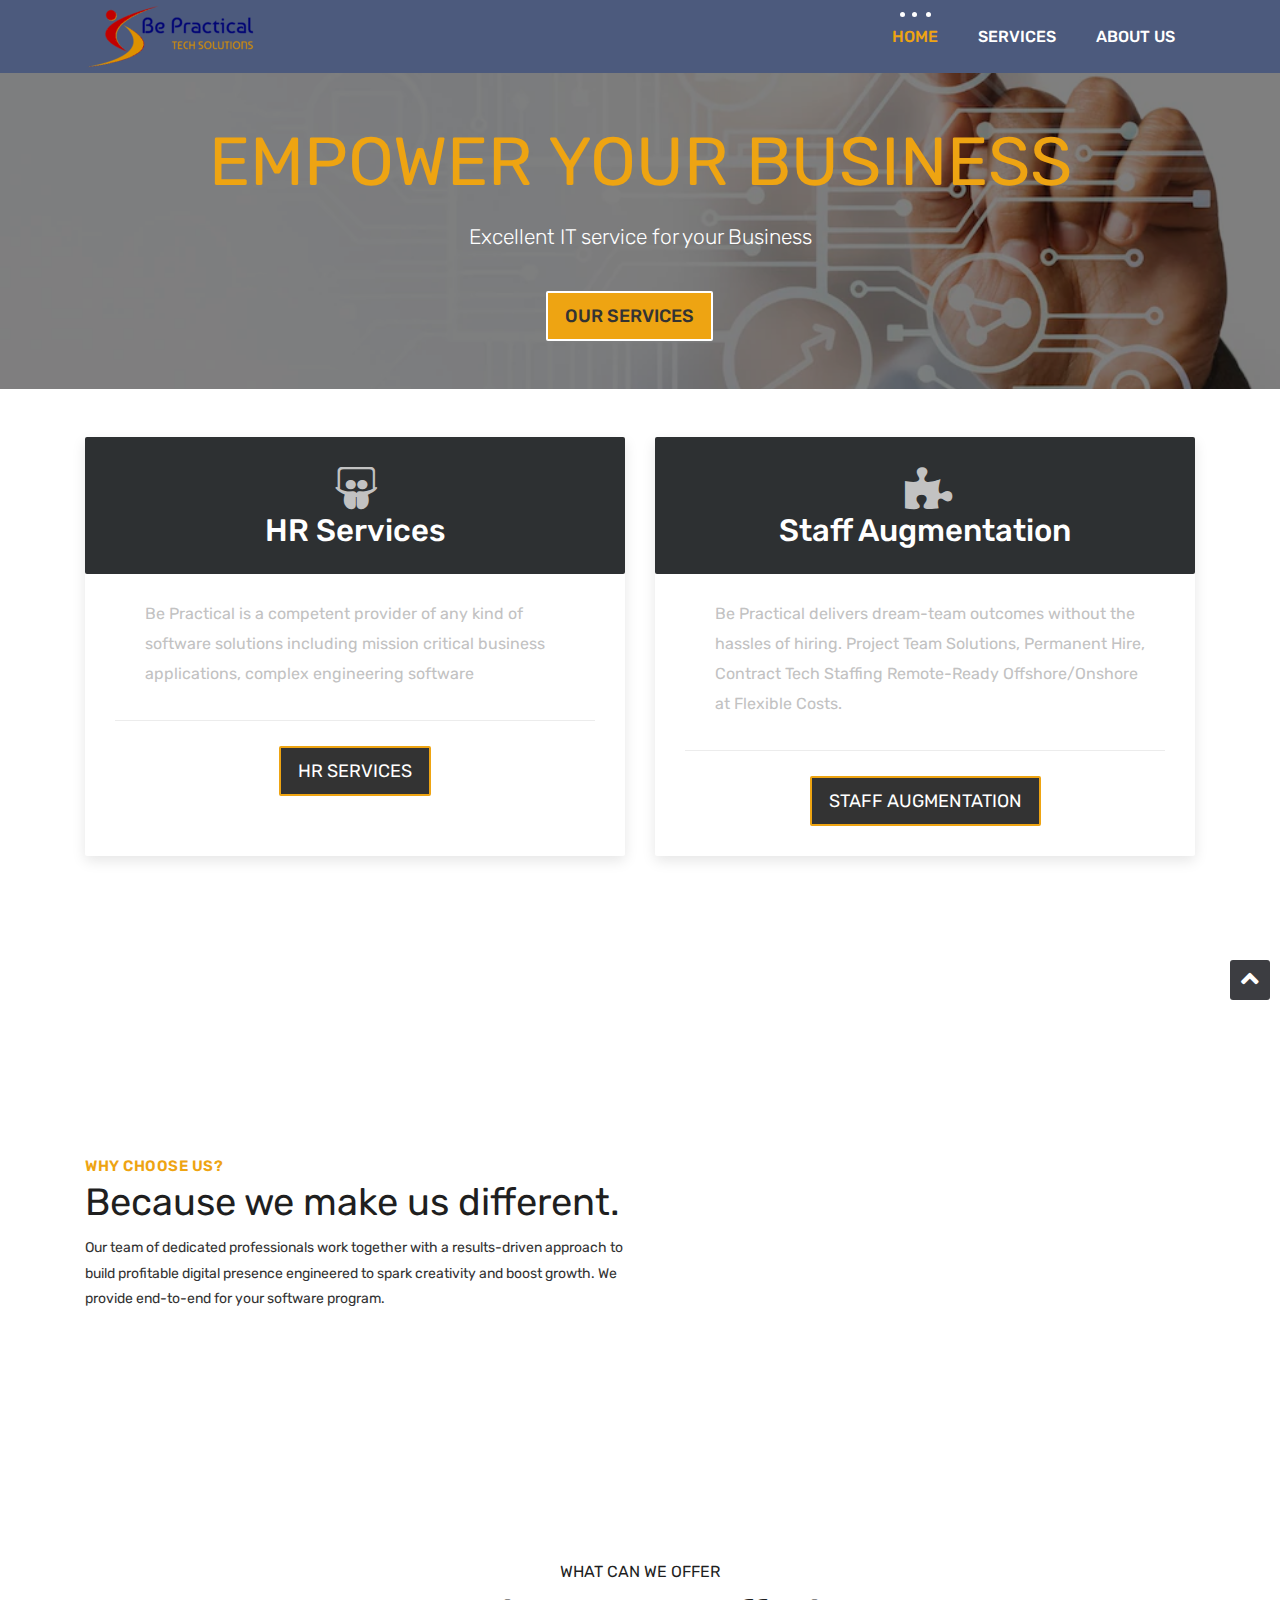
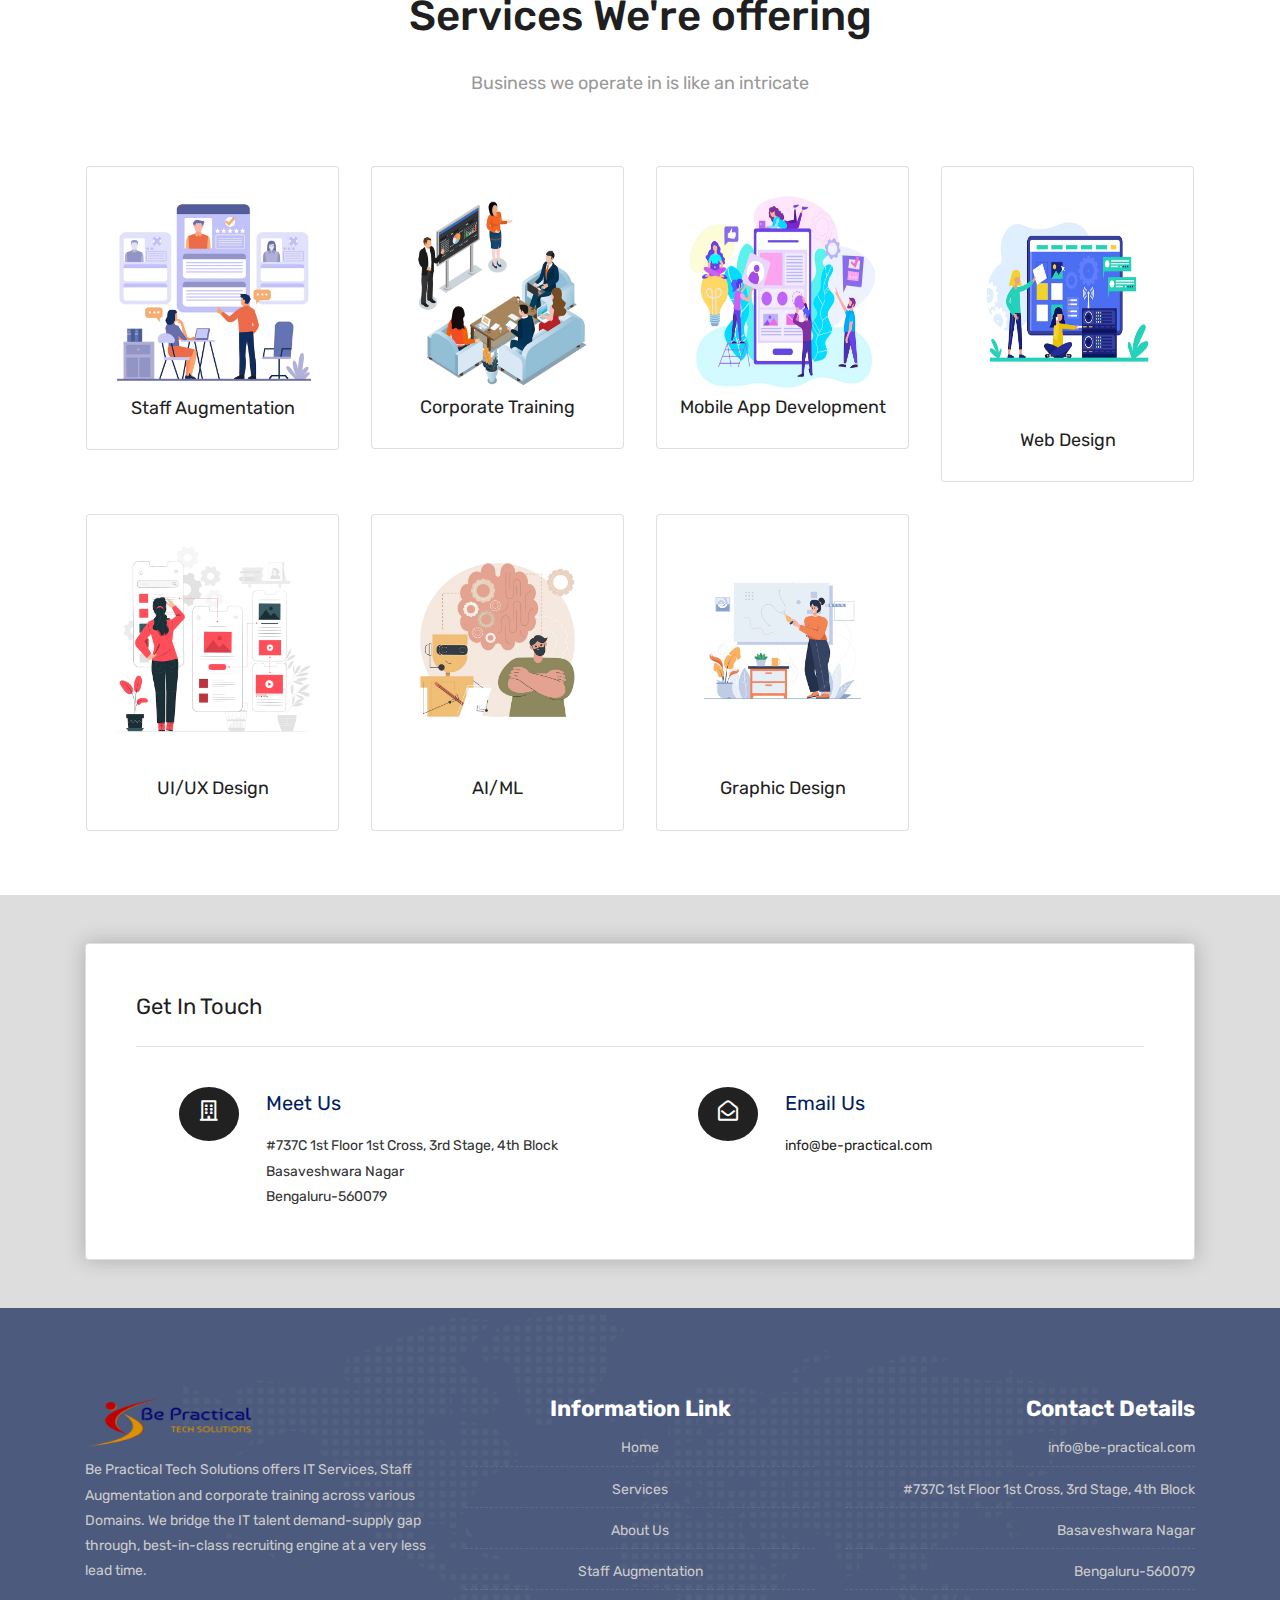
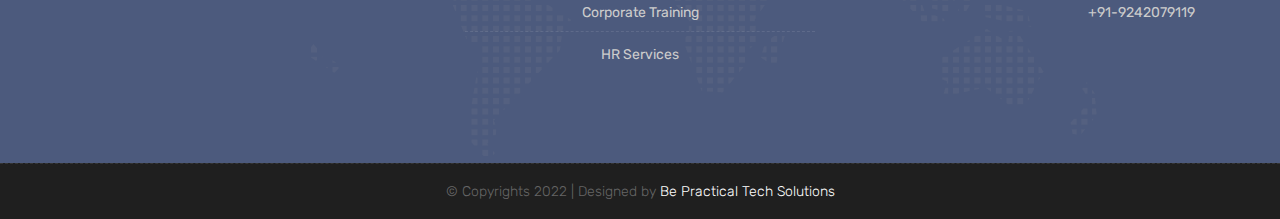
==== commit 2eb6077d: "hr-service added" ====
--- a/index.html
+++ b/index.html
@@ -79,7 +79,7 @@
 							<div class="dropdown-menu" aria-labelledby="dropdown-a">
 								<a class="dropdown-item" href="staff-augmentation.html">Staff Augmentation</a>
 								<a class="dropdown-item" href="corporate-training.html">Corporate Training</a>
-								<a class="dropdown-item" href="it-solutions.html">IT Solutions</a>
+								<a class="dropdown-item" href="hr-services.html">HR Services</a>
 							</div>
 						</li>
 						
@@ -117,11 +117,11 @@
                     <div class="tab-content">
                         <div class="tab-pane active fade show" id="tab1">
                             <div class="row text-center">
-                                <div class="col-md-4">
+                                <div class="col-md-6">
                                     <div class="pricing-table pricing-table-highlighted">
                                         <div class="pricing-table-header grd1">
                                             <i style="font-size:42px ;" class="fab fa-slideshare"></i>
-                                            <h2>IT Services</h2>
+                                            <h2>HR Services</h2>
                                         </div>
                                         <div class="pricing-table-space"></div>
                                         <div class="pricing-table-features">
@@ -130,11 +130,11 @@
                                            
                                         </div>
                                         <div class="pricing-table-sign-up">
-                                            <a href="it-services.html" class="hover-btn-new orange"><span>IT Services</span></a>
+                                            <a href="hr-services.html" class="hover-btn-new orange"><span>HR Services</span></a>
                                         </div>
                                     </div>
                                 </div>
-                                <div class="col-md-4">
+                                <div class="col-md-6">
                                     <div class="pricing-table pricing-table-highlighted">
                                         <div class="pricing-table-header grd1">
                                             <i style="font-size:42px ;" class="fas fa-puzzle-piece"></i>
@@ -151,7 +151,7 @@
                                     </div>
                                 </div>
         
-                                <div class="col-md-4">
+                                <!-- <div class="col-md-4">
                                     <div class="pricing-table pricing-table-highlighted">
                                         <div class="pricing-table-header grd1">
                                             <i style="font-size:42px ;" class="fas fa-cube"></i>
@@ -165,7 +165,7 @@
                                             <a href="corporate-training.html" class="hover-btn-new orange"><span>Corporate Training</span></a>
                                         </div>
                                     </div>
-                                </div>
+                                </div> -->
                             </div><!-- end row -->
                         </div><!-- end pane -->
         
@@ -338,7 +338,7 @@
                             <li><a href="about.html">About Us</a></li>
 							<li><a href="staff-augmentation.html">Staff Augmentation</a></li>
 							<li><a href="corporate-training.html">Corporate Training</a></li>
-                            <li><a href="it-solutions.html">IT Solutions</a></li>
+                            <li><a href="hr-services.html">HR Services</a></li>
 
                         </ul><!-- end links -->
                     </div><!-- end clearfix -->
--- a/style.css
+++ b/style.css
@@ -310,7 +310,7 @@
   left: 0;
   width: 100%;
   height: 50%;
-  background: #eea412;
+  background: #efe4cc;
   z-index: -1;
   transition: top 1.2s linear 3.1s;
 }
@@ -321,7 +321,7 @@
   left: 0;
   width: 100%;
   height: 50%;
-  background: #eea412;
+  background: #efe4cc;
   z-index: -1;
   transition: bottom 1.2s linear 3.1s;
 }
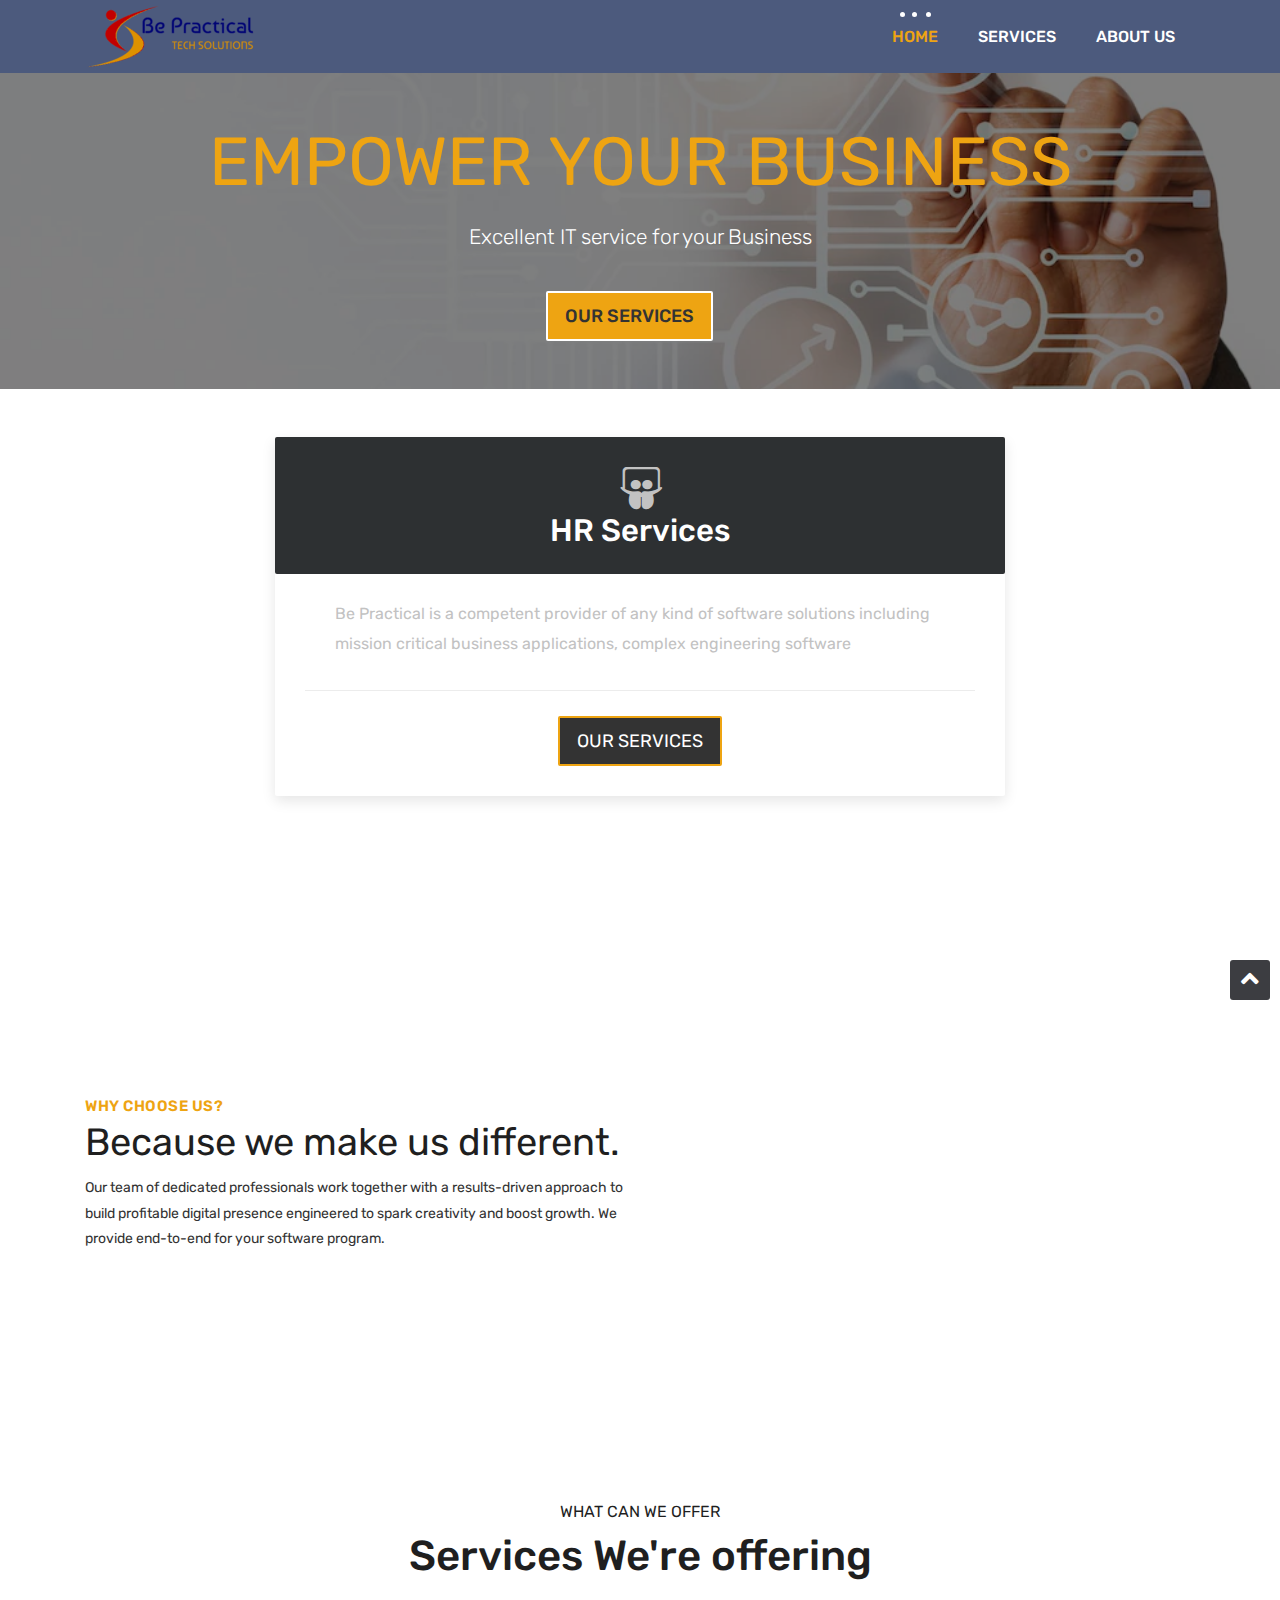
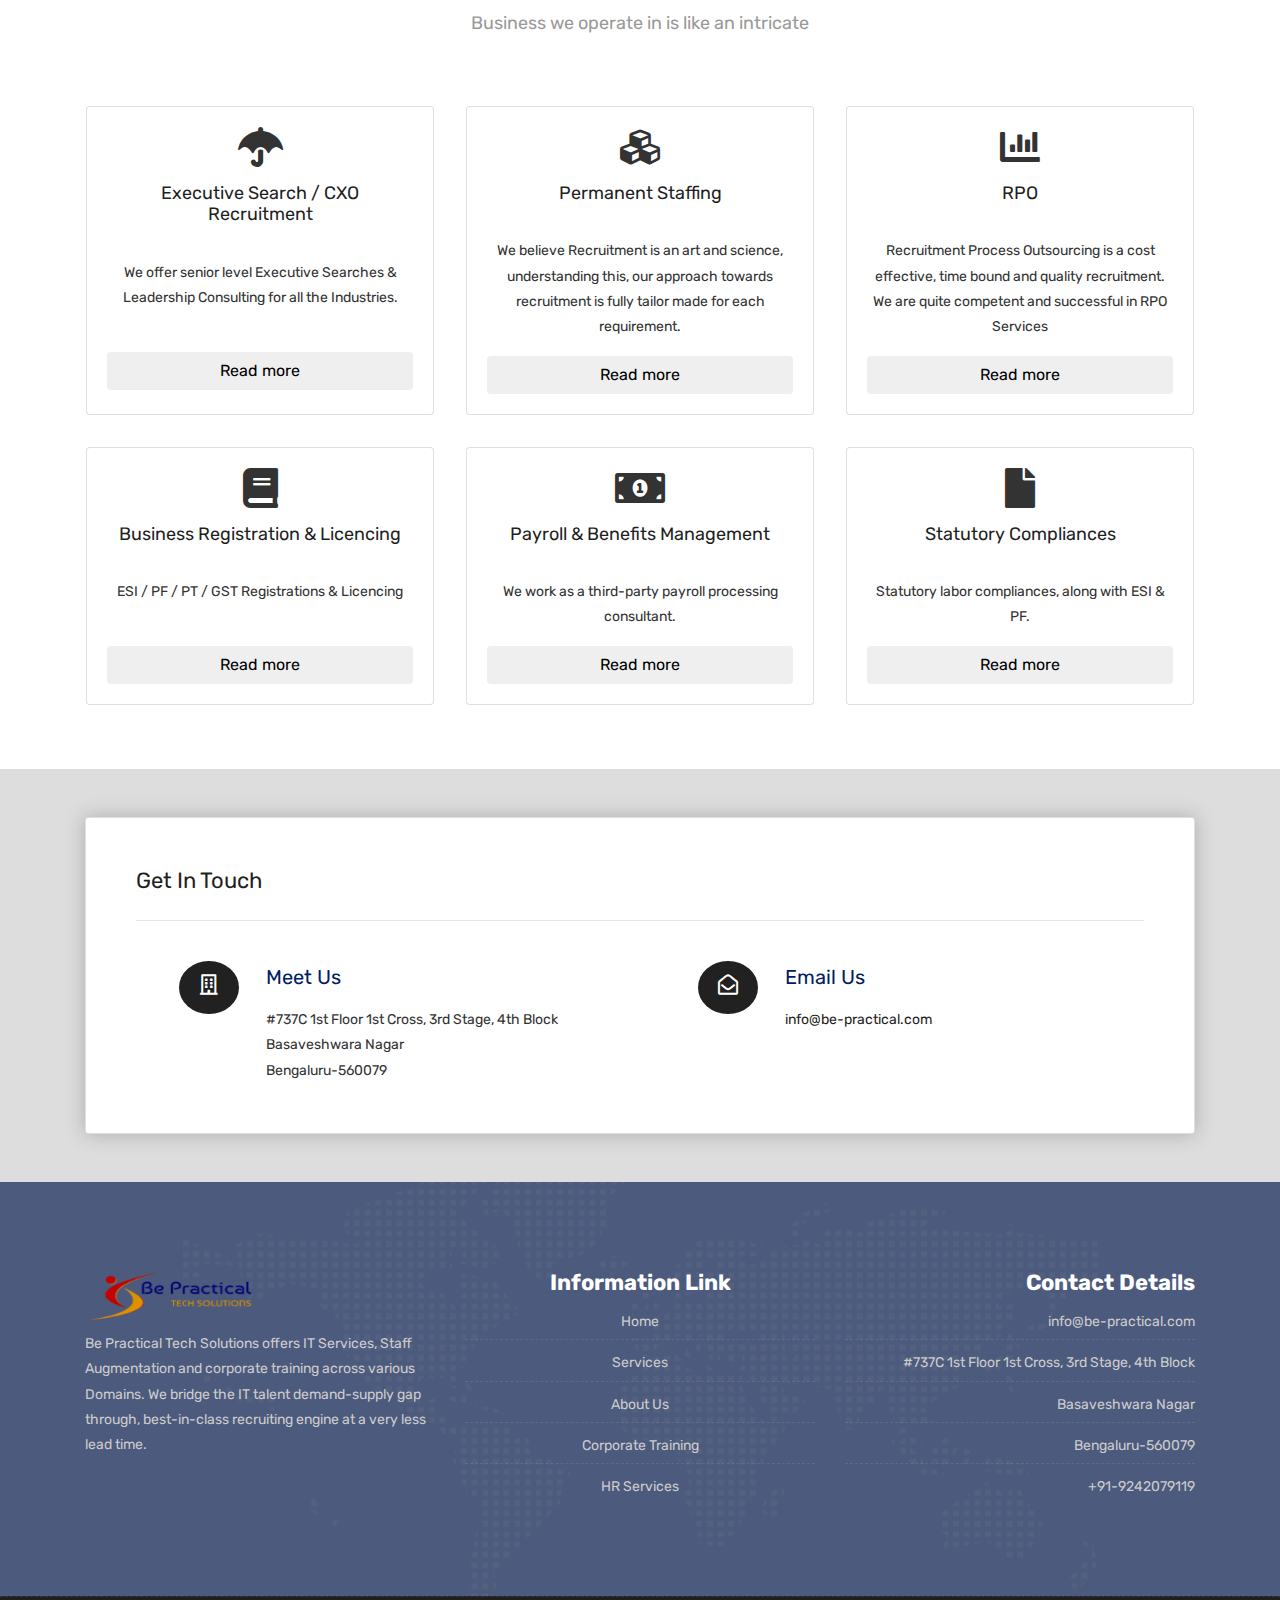
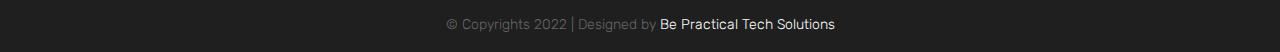
==== commit ecb4bf73: "new changes" ====
--- a/index.html
+++ b/index.html
@@ -77,9 +77,9 @@
 						<li class="nav-item dropdown">
 							<a class="nav-link dropdown-toggle" href="services.html" id="dropdown-a" data-toggle="dropdown">Services </a>
 							<div class="dropdown-menu" aria-labelledby="dropdown-a">
-								<a class="dropdown-item" href="staff-augmentation.html">Staff Augmentation</a>
-								<a class="dropdown-item" href="corporate-training.html">Corporate Training</a>
-								<a class="dropdown-item" href="hr-services.html">HR Services</a>
+								<!-- <a class="dropdown-item" href="staff-augmentation.html">Staff Augmentation</a> -->
+								<a class="dropdown-item" href="#">Corporate Training</a>
+								<a class="dropdown-item" href="services.html">HR Services</a>
 							</div>
 						</li>
 						
@@ -112,12 +112,12 @@
 
     <div class="mt-5 mb-5">
         <div class="container">
-            <div class="row">
+            <div class="row ">
                 <div class="col-md-12">
                     <div class="tab-content">
                         <div class="tab-pane active fade show" id="tab1">
-                            <div class="row text-center">
-                                <div class="col-md-6">
+                            <div class="row text-center " style="justify-content: center;">
+                                <div class="col-md-8">
                                     <div class="pricing-table pricing-table-highlighted">
                                         <div class="pricing-table-header grd1">
                                             <i style="font-size:42px ;" class="fab fa-slideshare"></i>
@@ -130,11 +130,11 @@
                                            
                                         </div>
                                         <div class="pricing-table-sign-up">
-                                            <a href="hr-services.html" class="hover-btn-new orange"><span>HR Services</span></a>
+                                            <a href="services.html" class="hover-btn-new orange"><span>Our Services</span></a>
                                         </div>
                                     </div>
                                 </div>
-                                <div class="col-md-6">
+                                <!-- <div class="col-md-6">
                                     <div class="pricing-table pricing-table-highlighted">
                                         <div class="pricing-table-header grd1">
                                             <i style="font-size:42px ;" class="fas fa-puzzle-piece"></i>
@@ -149,7 +149,7 @@
                                             <a href="staff-augmentation.html" class="hover-btn-new orange"><span>Staff Augmentation</span></a>
                                         </div>
                                     </div>
-                                </div>
+                                </div> -->
         
                                 <!-- <div class="col-md-4">
                                     <div class="pricing-table pricing-table-highlighted">
@@ -214,48 +214,55 @@
     <div class=" mb-5" style="margin-top: -80px;">
         <div class="container">
             <div class="row ">
-                <div class="col-lg-3 col-md-4 col-sm-6 col-12 p-3">
-                    <div class="card text-center " style="padding: 20px;">
-                        <img width="100%" height="auto" class="mr-3" src="images/Staff_Augmentation.png" alt="">
-                        <h3 ><a style="color: inherit;text-decoration: none; cursor:pointer; " href="services.html#StaffAugmentation">Staff Augmentation</a></h3>
-                    </div>
-                </div>
-                <div class="col-lg-3 col-md-4 col-sm-6 col-12 p-3">
-                    <div class="card text-center " style="padding: 20px;">
-                        <img width="100%" height="210" class="mr-3" src="images/Corporate_Training.png" alt="">
-                        <h3 ><a style="color: inherit;text-decoration: none; cursor:pointer; " href="services.html#CorporateTraining">Corporate Training</a></h3>
-                    </div>
-                </div>
-                <div class="col-lg-3 col-md-4 col-sm-6 col-12 p-3">
-                    <div class="card text-center " style="padding: 20px;">
-                        <img width="100%" height="210" class="mr-3" src="images/Mobile_App_Development.png" alt="">
-                        <h3 ><a style="color: inherit;text-decoration: none; cursor:pointer; " href="services.html#MobileAppDevelopment">Mobile App Development</a></h3>
-                    </div>
-                </div>
-                <div class="col-lg-3 col-md-4 col-sm-6 col-12 p-3">
-                    <div class="card text-center " style="padding: 20px;">
-                        <img width="100%" height="210" class="mr-3" src="images/Web_Design.png" alt="">
-                        <h3 style="margin-top: 33px;"><a style="color: inherit;text-decoration: none; cursor:pointer; " href="services.html#WebDesign">Web Design</a></h3>
-                    </div>
-                </div>
-                <div class="col-lg-3 col-md-4 col-sm-6 col-12 p-3">
-                    <div class="card text-center " style="padding: 20px;">
-                        <img width="100%" height="210" class="mr-3" src="images/UI_UX_Design.png" alt="">
-                        <h3 style="margin-top: 33px;"><a style="color: inherit;text-decoration: none; cursor:pointer; " href="services.html#UI-UXDesign">UI/UX Design</a></h3>
-                    </div>
-                </div>
-                <div class="col-lg-3 col-md-4 col-sm-6 col-12 p-3">
-                    <div class="card text-center " style="padding: 20px;">
-                        <img width="100%" height="210" class="mr-3" src="images/AI_ML.png" alt="">
-                        <h3 style="margin-top: 33px;" ><a style="color: inherit;text-decoration: none; cursor:pointer; " href="services.html#AI-ML">AI/ML</a></h3>
-                    </div>
-                </div>
-                <div class="col-lg-3 col-md-4 col-sm-6 col-12 p-3">
-                    <div class="card text-center " style="padding: 20px;">
-                        <img width="100%" height="210" class="mr-3" src="images/Graphic_Design.png" alt="">
-                        <h3 style="margin-top: 33px;"><a style="color: inherit;text-decoration: none; cursor:pointer; " href="services.html#GraphicDesign">Graphic Design</a></h3>
-                    </div>
-                </div>
+                <div class="col-md-4 col-sm-6 col-12 p-3">
+                    <div class="card text-center " style="padding: 20px;height: 100%;">
+                        <i class="fas fa-umbrella mb-3" style="font-size: 40px;"></i>
+                        <h3 class="mb-4" ><a style="color: inherit;text-decoration: none; cursor:pointer; " href="services.html#ExecutiveSearch_CXORecruitment">Executive Search / CXO Recruitment</a></h3>
+                        <p>We offer senior level Executive Searches & Leadership Consulting for all the Industries.<br> &nbsp;</p>
+                        <button class="btn" onclick="location.href='services.html#ExecutiveSearch_CXORecruitment'">Read more</button>
+                    </div>
+                </div>
+                <div class="col-md-4 col-sm-6 col-12 p-3">
+                    <div class="card text-center " style="padding: 20px; height: 100%;">
+                        <i class="fas fa-cubes mb-3" style="font-size: 40px;"></i>
+                        <h3 class="mb-4" ><a style="color: inherit;text-decoration: none; cursor:pointer; " href="services.html#Permanent_Staffing">Permanent Staffing</a></h3>
+                        <p>We believe Recruitment is an art and science, understanding this, our approach towards recruitment is fully tailor made for each requirement.</p>
+                        <button class="btn" onclick="location.href='services.html#Permanent_Staffing'">Read more</button>
+                    </div>
+                </div>
+                <div class="col-md-4 col-sm-6 col-12 p-3">
+                    <div class="card text-center " style="padding: 20px; height: 100%;">
+                        <i class="fas fa-chart-bar mb-3" style="font-size: 40px;"></i>
+                        <h3 class="mb-4" ><a style="color: inherit;text-decoration: none; cursor:pointer; " href="services.html#RPO">RPO</a></h3>
+                        <p>Recruitment Process Outsourcing is a cost effective, time bound and quality recruitment. We are quite competent and successful in RPO Services</p>
+                        <button class="btn" onclick="location.href='services.html#RPO'">Read more</button>
+                    </div>
+                </div>
+                <div class="col-md-4 col-sm-6 col-12 p-3">
+                    <div class="card text-center " style="padding: 20px; height: 100%;">
+                        <i class="fas fa-book mb-3" style="font-size: 40px;"></i>
+                        <h3 class="mb-4" ><a style="color: inherit;text-decoration: none; cursor:pointer; " href="services.html#BusinessRegistrationLicencing">Business Registration & Licencing</a></h3>
+                        <p>ESI / PF / PT / GST Registrations & Licencing <br> &nbsp;</p>
+                        <button class="btn" onclick="location.href='services.html#BusinessRegistrationLicencing'">Read more</button>
+                    </div>
+                </div>
+                <div class="col-md-4 col-sm-6 col-12 p-3">
+                    <div class="card text-center " style="padding: 20px; height: 100%;">
+                        <i class="fas fa-money-bill-alt mb-3" style="font-size: 40px;"></i>
+                        <h3 class="mb-4" ><a style="color: inherit;text-decoration: none; cursor:pointer; " href="services.html#PayrollBenefitsManagement">Payroll & Benefits Management</a></h3>
+                        <p>We work as a third-party payroll processing consultant.</p>
+                        <button class="btn" onclick="location.href='services.html#PayrollBenefitsManagement'">Read more</button>
+                    </div>
+                </div>
+                <div class="col-md-4 col-sm-6 col-12 p-3">
+                    <div class="card text-center " style="padding: 20px; height: 100%;">
+                        <i class="fas fa-file mb-3" style="font-size: 40px;"></i>
+                        <h3 class="mb-4" ><a style="color: inherit;text-decoration: none; cursor:pointer; " href="services.html#StatutoryCompliances">Statutory Compliances</a></h3>
+                        <p>Statutory labor compliances, along with ESI & PF.</p>
+                        <button class="btn" onclick="location.href='services.html#StatutoryCompliances'">Read more</button>
+                    </div>
+                </div>
+             
             </div>
 
         </div>
@@ -336,9 +343,9 @@
                             <li><a href="index.html">Home</a></li>
                             <li><a href="services.html">Services</a></li>
                             <li><a href="about.html">About Us</a></li>
-							<li><a href="staff-augmentation.html">Staff Augmentation</a></li>
-							<li><a href="corporate-training.html">Corporate Training</a></li>
-                            <li><a href="hr-services.html">HR Services</a></li>
+							<!-- <li><a href="staff-augmentation.html">Staff Augmentation</a></li> -->
+							<li><a href="#">Corporate Training</a></li>
+                            <li><a href="services.html">HR Services</a></li>
 
                         </ul><!-- end links -->
                     </div><!-- end clearfix -->
